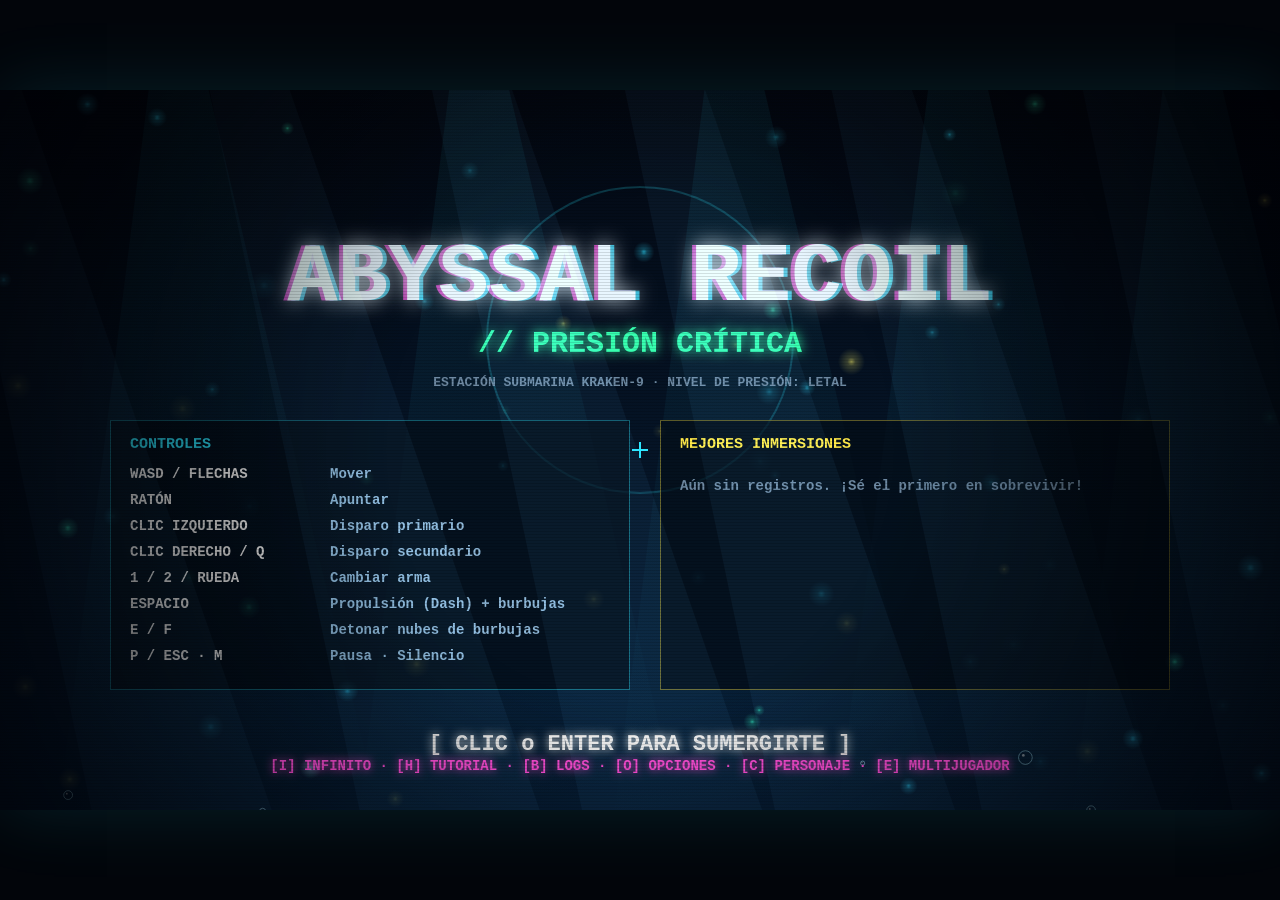
==== index.html @ da57ba8c "Evitar crash de renderizado al avanzar más allá del tercer abismo" ====
<!DOCTYPE html>
<html lang="es">

<head>
  <meta charset="UTF-8">
  <meta name="viewport" content="width=device-width,initial-scale=1,maximum-scale=1,user-scalable=no">
  <title>ABYSSAL RECOIL // Presión Crítica</title>
  <style>
    html,
    body {
      margin: 0;
      padding: 0;
      width: 100%;
      height: 100%;
      background: #02050a;
      overflow: hidden;
    }

    body {
      display: flex;
      align-items: center;
      justify-content: center;
      overscroll-behavior: none;
    }

    canvas {
      display: block;
      background: #050b14;
      cursor: none;
      touch-action: none;
      box-shadow: 0 0 70px rgba(46, 230, 255, .12);
    }
    @media (pointer: coarse) {
      html, body { touch-action: none; }
      canvas { cursor: default; }
    }
  </style>
</head>

<body>
  <canvas id="game"></canvas>
  <script>
    (() => {
      'use strict';

      /* =====================================================================
         ABYSSAL RECOIL // Presión Crítica
         Roguelike cenital estilo "boomer shooter" - Horror cósmico abisal
         Un solo archivo: HTML + CSS + JS vanilla (Canvas 2D + Web Audio)
         ===================================================================== */

      /* ---------------------------------------------------------------------
         0. CONSTANTES, UTILIDADES Y CANVAS
         --------------------------------------------------------------------- */
      const W = 1280, H = 720, WALL = 48, TAU = Math.PI * 2;
      const FLOORS = 8, ROOMS = 4;               // 3 sectores, 4 salas cada uno (la 4ª es jefe)
      const SAVE_KEY = 'abyssal_recoil_scores_v1';

      const THEMES = [
        { name: 'ZONA DE MAREA', accent: '#2ee6ff', accent2: '#37ffb0', floor: '#050b14', wall: '#13233b' },
        { name: 'CÁMARAS TÓXICAS', accent: '#7dff6a', accent2: '#ffe94a', floor: '#04120d', wall: '#14301f' },
        { name: 'LA FOSA ABISAL', accent: '#ff4fd8', accent2: '#ff3b4a', floor: '#0e0716', wall: '#2a1236' }
      ];
      const MAX_LEVEL = 50;
      const themeForFloor = () => THEMES[(Math.max(1, Math.floor(floorN || 1)) - 1) % THEMES.length] || THEMES[0];

      const canvas = document.getElementById('game');
      let amalMusic = null, amalMusicUrl = null;
      const amalMusicInput = document.createElement('input'); amalMusicInput.type='file'; amalMusicInput.accept='audio/*'; amalMusicInput.style.display='none'; document.body.appendChild(amalMusicInput);
      const amalMusicButton = document.createElement('button'); amalMusicButton.textContent='♫ CARGAR TEMA'; amalMusicButton.style.cssText='display:none;position:fixed;z-index:30;top:14px;right:14px;padding:10px 14px;border:1px solid #7bd8ef;background:rgba(3,18,30,.9);color:#d9f8ff;font:700 12px Arial;letter-spacing:1px;border-radius:5px;cursor:pointer'; document.body.appendChild(amalMusicButton);
      amalMusicButton.addEventListener('click',()=>amalMusicInput.click());
      amalMusicInput.addEventListener('change',()=>{const f=amalMusicInput.files&&amalMusicInput.files[0];if(!f)return;if(amalMusicUrl)URL.revokeObjectURL(amalMusicUrl);amalMusicUrl=URL.createObjectURL(f);if(!amalMusic){amalMusic=new Audio();amalMusic.loop=true;amalMusic.volume=.72;}amalMusic.src=amalMusicUrl;amalMusic.play().then(()=>{if(amalEncounter&&amalEncounter.phase!=='arena')amalMusic.pause();}).catch(()=>{});});
      const ctx = canvas.getContext('2d');
      const MOBILE = (('ontouchstart' in window) || navigator.maxTouchPoints > 0) &&
        (window.matchMedia('(pointer: coarse)').matches || navigator.maxTouchPoints > 0);
      let scale = 1;
      function resize() {
        const k = Math.min(window.innerWidth / W, window.innerHeight / H);
        const cw = Math.max(320, Math.floor(W * k)), ch = Math.max(180, Math.floor(H * k));
        // En móviles limitamos la resolución interna para aliviar GPU y batería.
        const dpr = Math.min(window.devicePixelRatio || 1, MOBILE ? 1.35 : 2);
        canvas.style.width = cw + 'px'; canvas.style.height = ch + 'px';
        canvas.width = Math.floor(cw * dpr); canvas.height = Math.floor(ch * dpr);
        scale = canvas.width / W;
      }
      window.addEventListener('resize', resize); resize();

      const rand = (a, b) => a + Math.random() * (b - a);
      const randi = (a, b) => Math.floor(rand(a, b + 1));
      const clamp = (v, a, b) => v < a ? a : v > b ? b : v;
      const lerp = (a, b, t) => a + (b - a) * t;
      const dist = (ax, ay, bx, by) => Math.hypot(bx - ax, by - ay);
      const angDiff = (a, b) => { let d = (a - b) % TAU; if (d > Math.PI) d -= TAU; if (d < -Math.PI) d += TAU; return d; };
      const pick = a => a[Math.floor(Math.random() * a.length)];
      const approach = (v, t, d) => v < t ? Math.min(v + d, t) : Math.max(v - d, t);

      /* Canvas auxiliares: iluminación (baja resolución) y efectos fijos (viñeta + scanlines) */
      const LW = 640, LH = 360;
      const lightCv = document.createElement('canvas'); lightCv.width = LW; lightCv.height = LH;
      const lctx = lightCv.getContext('2d');
      const fxCv = document.createElement('canvas'); fxCv.width = W; fxCv.height = H;
      (function () {
        const g = fxCv.getContext('2d');
        const gr = g.createRadialGradient(W / 2, H / 2, H * 0.35, W / 2, H / 2, W * 0.65);
        gr.addColorStop(0, 'rgba(0,0,0,0)'); gr.addColorStop(1, 'rgba(0,0,6,0.75)');
        g.fillStyle = gr; g.fillRect(0, 0, W, H);
        g.fillStyle = 'rgba(0,0,0,0.12)';
        for (let y = 0; y < H; y += 3) g.fillRect(0, y, W, 1);
      })();

      /* Sprites de brillo (glow) cacheados por color hexadecimal de 6 dígitos */
      const glowCache = {};
      function glowSprite(color) {
        if (glowCache[color]) return glowCache[color];
        const c = document.createElement('canvas'); c.width = c.height = 128;
        const g = c.getContext('2d');
        const gr = g.createRadialGradient(64, 64, 0, 64, 64, 64);
        gr.addColorStop(0, color + 'ff'); gr.addColorStop(0.3, color + '66'); gr.addColorStop(1, color + '00');
        g.fillStyle = gr; g.fillRect(0, 0, 128, 128);
        glowCache[color] = c; return c;
      }
      let glowQ = [];
      function addGlow(x, y, r, color, a) { glowQ.push({ x, y, r, color, a: a === undefined ? 1 : a }); }

      /* ---------------------------------------------------------------------
         1. ENTRADA (teclado y mouse)
         --------------------------------------------------------------------- */
      const keys = {}, pressed = {};
      const mouse = { x: W / 2, y: H / 2, l: false, r: false, lp: false, rp: false };
      const touchPad = { moveId: null, specialId: null, dashId: null, interactId: null, weaponId: null, secondaryId: null, joyX: 0, joyY: 0, active: false };
      const amalCamera = { x: W / 2, y: H / 2, zoom: 0.62 };
      // El lienzo mantiene sus dimensiones; el mundo explorable aumenta con la profundidad.
      let roomW = W, roomH = H;
      const roomCamera = { x: W / 2, y: H / 2 };
      const ROOM_SCALE_BY_FLOOR = [1, 1.12, 1.24, 1.38, 1.52, 1.68, 1.85, 2.05];
      function configureRoomDimensions(fixedArena = false) {
        const s = fixedArena ? 1 : (ROOM_SCALE_BY_FLOOR[clamp(Math.floor(floorN || 1), 1, FLOORS) - 1] || 1);
        roomW = Math.max(W, Math.round(W * s / 64) * 64);
        roomH = Math.max(H, Math.round(H * s / 64) * 64);
        roomCamera.x = roomW / 2; roomCamera.y = roomH / 2;
        // Redistribuye las partículas ambientales por todo el mapa, no solo por el lienzo inicial.
        if (Array.isArray(motes)) {
          motes.length = 0;
          const moteCount = Math.round(70 * Math.min(2, Math.sqrt((roomW * roomH) / (W * H))));
          for (let i = 0; i < moteCount; i++) {
            motes.push({ x: rand(WALL + 20, roomW - WALL - 20), y: rand(WALL + 20, roomH - WALL - 20), r: rand(5, 14), v: rand(3, 14), sp: rand(0.3, 1), ph: rand(0, 6), col: pick(['#2ee6ff', '#37ffb0', '#ffe94a', '#2ee6ff']) });
          }
        }
      }
      function currentWorldCamera(target = null) {
        if (amalCameraActive()) return amalCamera;
        if (!P || state === 'menu') return { x: W / 2, y: H / 2, zoom: 1 };
        const focus = target || (MP && MP.connected && P.dead && P.spectating && typeof mpSpectateTarget === 'function' ? mpSpectateTarget() : null);
        return focus ? { x: focus.x, y: focus.y, zoom: 1 } : { x: roomCamera.x, y: roomCamera.y, zoom: 1 };
      }
      function applyWorldCameraTransform(target = null) {
        const cam = currentWorldCamera(target), z = Math.max(0.01, cam.zoom || 1);
        ctx.translate(W / 2, H / 2); ctx.scale(z, z); ctx.translate(-cam.x, -cam.y);
      }
      function worldViewportRect(target = null) {
        const cam = currentWorldCamera(target), z = Math.max(0.01, cam.zoom || 1);
        return { x: cam.x - W / (2 * z), y: cam.y - H / (2 * z), w: W / z, h: H / z, zoom: z };
      }
      function updateRoomCamera(dt) {
        if (!P || amalCameraActive()) return;
        const spectator = MP && MP.connected && P.dead && P.spectating && typeof mpSpectateTarget === 'function' ? mpSpectateTarget() : null;
        const target = spectator || P;
        const tx = clamp(target.x, W / 2, Math.max(W / 2, roomW - W / 2));
        const ty = clamp(target.y, H / 2, Math.max(H / 2, roomH - H / 2));
        const k = 1 - Math.exp(-Math.max(0, dt) * 8);
        roomCamera.x += (tx - roomCamera.x) * k; roomCamera.y += (ty - roomCamera.y) * k;
      }
      function amalCameraActive() { return !!(amalEncounter && ['corridor','awakening','materialize','arena'].includes(amalEncounter.phase)); }
      function amalBounds(){return {l:W/2-W*1.5,r:W/2+W*1.5,t:H/2-H*1.5,b:H/2+H*1.5};}
      function drawAmalCave(){
        if(!amalCameraActive())return;const B=amalBounds();ctx.save();ctx.fillStyle='#07131a';ctx.fillRect(B.l,B.t,B.r-B.l,B.b-B.t);
        const floor=ctx.createLinearGradient(0,B.t,0,B.b);floor.addColorStop(0,'#10232b');floor.addColorStop(.48,'#172a30');floor.addColorStop(1,'#09171d');ctx.fillStyle=floor;ctx.fillRect(B.l,B.t,B.r-B.l,B.b-B.t);
        for(let side=0;side<2;side++){const x=side?B.r:B.l;ctx.beginPath();ctx.moveTo(x,B.t);for(let y=B.t;y<=B.b+80;y+=90){const k=Math.sin(y*.013+side*2.4)*42+Math.sin(y*.037+side)*22;ctx.lineTo(x+(side?-1:1)*(105+k),y);}ctx.lineTo(x,B.b);ctx.closePath();ctx.fillStyle='#030b10';ctx.fill();ctx.strokeStyle='rgba(86,132,139,.36)';ctx.lineWidth=14;ctx.stroke();}
        for(let i=0;i<95;i++){const x=B.l+90+((i*7919)%(B.r-B.l-180)),y=B.t+((i*3571)%(B.b-B.t)),r=18+(i*17%58);ctx.beginPath();ctx.moveTo(x-r,y+r*.5);ctx.lineTo(x-r*.62,y-r*.55);ctx.lineTo(x+r*.1,y-r);ctx.lineTo(x+r,y-r*.15);ctx.lineTo(x+r*.7,y+r*.65);ctx.closePath();ctx.fillStyle=i%3?'rgba(28,48,52,.72)':'rgba(43,62,63,.62)';ctx.fill();ctx.strokeStyle='rgba(100,143,143,.12)';ctx.lineWidth=2;ctx.stroke();}
        // Huge rock columns and fossil-like arches in multiple depth layers.
        for(let i=0;i<18;i++){const x=B.l+((i*887)%(B.r-B.l)),y=B.t+((i*613)%(B.b-B.t)),w=55+(i*31%110),h=170+(i*47%250);ctx.fillStyle='rgba(3,12,17,.62)';ctx.beginPath();ctx.moveTo(x-w*.45,y+h*.5);ctx.lineTo(x-w*.6,y-h*.35);ctx.lineTo(x-w*.2,y-h*.55);ctx.lineTo(x+w*.25,y-h*.4);ctx.lineTo(x+w*.55,y+h*.45);ctx.closePath();ctx.fill();ctx.strokeStyle='rgba(104,143,142,.16)';ctx.lineWidth=5;ctx.stroke();}
        ctx.save();ctx.globalCompositeOperation='lighter';for(let i=0;i<24;i++){const x=B.l+150+((i*1543)%(B.r-B.l-300)),y=B.t+((i*977)%(B.b-B.t));ctx.strokeStyle=i%2?'rgba(48,174,177,.22)':'rgba(95,146,210,.2)';ctx.lineWidth=2+(i%3);ctx.beginPath();ctx.moveTo(x,y);ctx.lineTo(x+Math.sin(i*2)*24,y+35+i%70);ctx.lineTo(x+Math.cos(i)*48,y+75+i%90);ctx.stroke();const g=ctx.createRadialGradient(x,y,2,x,y,90);g.addColorStop(0,'rgba(83,225,209,.16)');g.addColorStop(1,'rgba(83,225,209,0)');ctx.fillStyle=g;ctx.fillRect(x-90,y-90,180,180);}ctx.restore();
        for(let i=0;i<34;i++){const x=B.l+((i*233)%(B.r-B.l)),w=18+(i*13%38),len=45+(i*29%115);ctx.fillStyle='#071015';ctx.beginPath();if(i%2){ctx.moveTo(x-w,B.t);ctx.lineTo(x+w,B.t);ctx.lineTo(x+3,B.t+len);}else{ctx.moveTo(x-w,B.b);ctx.lineTo(x+w,B.b);ctx.lineTo(x-2,B.b-len);}ctx.closePath();ctx.fill();}
        ctx.save();ctx.globalCompositeOperation='lighter';for(let i=0;i<55;i++){const x=B.l+((i*617)%(B.r-B.l)),y=B.t+((i*379)%(B.b-B.t)),a=.18+.12*Math.sin(time*1.5+i);ctx.fillStyle='rgba(104,226,221,'+a+')';ctx.beginPath();ctx.arc(x,y,2+i%3,0,TAU);ctx.fill();}ctx.restore();
        const g=ctx.createRadialGradient(P.x,P.y,90,P.x,P.y,1250);g.addColorStop(0,'rgba(125,190,190,.16)');g.addColorStop(.58,'rgba(74,137,148,.09)');g.addColorStop(1,'rgba(4,12,17,0)');ctx.fillStyle=g;ctx.fillRect(B.l,B.t,B.r-B.l,B.b-B.t);ctx.restore();
      }
      function screenToWorld(x, y) { const c = currentWorldCamera(), z = Math.max(0.01, c.zoom || 1); return { x: c.x + (x - W / 2) / z, y: c.y + (y - H / 2) / z }; }
      function worldToScreen(x, y) { const c = currentWorldCamera(), z = Math.max(0.01, c.zoom || 1); return { x: W / 2 + (x - c.x) * z, y: H / 2 + (y - c.y) * z }; }
      function amalWorldBounds(pad = 0) {
        if (amalCameraActive()) { const b = amalBounds(); return { l: b.l + pad, r: b.r - pad, t: b.t + pad, b: b.b - pad }; }
        return { l: WALL + pad, r: roomW - WALL - pad, t: WALL + pad, b: roomH - WALL - pad };
      }
      function pointSegmentDistance(px,py,ax,ay,bx,by){const dx=bx-ax,dy=by-ay,l2=dx*dx+dy*dy||1,t=clamp(((px-ax)*dx+(py-ay)*dy)/l2,0,1);return Math.hypot(px-(ax+dx*t),py-(ay+dy*t));}
      function rayRoomEnd(x,y,a){const b=amalWorldBounds(4),dx=Math.cos(a),dy=Math.sin(a),ts=[];if(dx>1e-6)ts.push((b.r-x)/dx);if(dx< -1e-6)ts.push((b.l-x)/dx);if(dy>1e-6)ts.push((b.b-y)/dy);if(dy< -1e-6)ts.push((b.t-y)/dy);const t=Math.min(...ts.filter(v=>v>0));return {x:x+dx*(Number.isFinite(t)?t:2200),y:y+dy*(Number.isFinite(t)?t:2200)};}
      let mobileInteractPulse = false;
      let wheelDir = 0;
      function touchGamePoint(e) {
        const r = canvas.getBoundingClientRect();
        const x=(e.clientX-r.left)*W/r.width,y=(e.clientY-r.top)*H/r.height; return { x, y };
      }
      function updateTouchMove(e) {
        const r = canvas.getBoundingClientRect(); const p = { x:(e.clientX-r.left)*W/r.width, y:(e.clientY-r.top)*H/r.height }; const dx = p.x - 142, dy = p.y - 578;
        const len = Math.hypot(dx, dy), max = 68, k = len > max ? max / len : 1;
        touchPad.joyX = dx * k / max; touchPad.joyY = dy * k / max;
        touchPad.active = len > 8;
        keys.KeyA = touchPad.joyX < -0.18; keys.KeyD = touchPad.joyX > 0.18;
        keys.KeyW = touchPad.joyY < -0.18; keys.KeyS = touchPad.joyY > 0.18;
      }
      function clearTouchMove() {
        touchPad.moveId = null; touchPad.joyX = touchPad.joyY = 0; touchPad.active = false;
        keys.KeyA = keys.KeyD = keys.KeyW = keys.KeyS = false;
      }
      function drawTouchControls() {
        if (!MOBILE) return;
        ctx.save(); ctx.setTransform(scale, 0, 0, scale, 0, 0);
        const circle = (x,y,r,fill,stroke) => { ctx.beginPath(); ctx.arc(x,y,r,0,TAU); ctx.fillStyle=fill; ctx.fill(); ctx.lineWidth=3; ctx.strokeStyle=stroke; ctx.stroke(); };
        const touchButton = (x,y,w,h,label,color) => {
          ctx.fillStyle='rgba(4,18,32,.88)'; ctx.fillRect(x,y,w,h);
          ctx.strokeStyle=color; ctx.lineWidth=2; ctx.strokeRect(x+1,y+1,w-2,h-2);
          ctx.fillStyle=color; ctx.textAlign='center'; ctx.textBaseline='middle'; ctx.font='bold 14px Arial'; ctx.fillText(label,x+w/2,y+h/2);
        };
        if (state === 'menu') {
          if (mpOpen) { ctx.restore(); return; }
          if (!charMenu && !bestMenu && !optMenu && !tutMenu) {
            touchButton(150,615,220,54,'JUGAR','#7dff6a');
            touchButton(390,615,220,54,'PERSONAJES','#8fd8ff');
            touchButton(630,615,220,54,'LOGS','#ffe94a');
            touchButton(870,615,260,54,'MULTIJUGADOR','#2ee6ff');
          } else {
            touchButton(28,640,170,48,'VOLVER','#8fd8ff');
            if (charMenu && pendingStart) touchButton(440,635,400,48,'COMENZAR INMERSIÓN','#7dff6a');
          }
          ctx.restore(); return;
        }
        if (!P || !['playing','paused','upgrade','inv'].includes(state)) { ctx.restore(); return; }
        // Acceso rápido a pantalla completa, siempre visible durante la partida.
        circle(1220,48,27,'rgba(46,230,255,.14)','rgba(46,230,255,.65)');
        ctx.textAlign='center'; ctx.textBaseline='middle'; ctx.font='bold 18px Arial';
        ctx.fillStyle='#b8f4ff'; ctx.fillText(document.fullscreenElement ? '×' : '⛶',1220,48);
        if (state === 'playing' || state === 'inv' || state === 'upgrade') {
          circle(1145,48,27,'rgba(255,177,59,.16)','rgba(255,177,59,.8)');
          ctx.fillStyle='#ffd08a'; ctx.font='bold 13px Arial'; ctx.fillText('Ⅱ',1145,48);
        }
        if (state === 'paused') {
          touchButton(390,420,220,58,'REANUDAR','#7dff6a');
          touchButton(670,420,220,58,'MENÚ INICIO','#ff6b78');
          ctx.restore(); return;
        }
        circle(142,578,82,'rgba(4,20,34,.38)','rgba(110,220,255,.30)');
        circle(142 + touchPad.joyX*55,578 + touchPad.joyY*55,31,'rgba(46,230,255,.32)','rgba(150,235,255,.8)');
        circle(970,590,51,'rgba(255,177,59,.18)','rgba(255,177,59,.85)');
        circle(1090,590,57,'rgba(125,255,106,.18)','rgba(125,255,106,.8)');
        circle(1180,470,63,'rgba(46,230,255,.24)','rgba(46,230,255,.95)'); ctx.beginPath(); ctx.arc(1180,470,54,0,TAU); ctx.strokeStyle='rgba(184,244,255,.55)'; ctx.lineWidth=2; ctx.stroke();
        circle(970,455,43,'rgba(105,170,255,.18)','rgba(105,190,255,.85)'); circle(1080,455,43,'rgba(255,105,190,.18)','rgba(255,145,210,.85)');
        ctx.textAlign='center'; ctx.textBaseline='middle'; ctx.font='bold 15px Arial';
        ctx.fillStyle='#ffd08a'; ctx.fillText('DASH',970,590);
        const sharkDesperation=enemies.some(q=>q.boss&&q.state==='desp_algae'&&!q.despFinished);
        if(sharkDesperation){ctx.fillStyle='#ff7b82';ctx.font='bold 17px Arial';ctx.fillText('¡TOCA DASH REPETIDAMENTE!',970,515);}
        ctx.fillStyle='#baffc8'; ctx.fillText('ESPECIAL',1090,590);
        ctx.fillStyle='#b8f4ff'; ctx.font='bold 25px Arial'; ctx.fillText(state==='inv'?'CERRAR':'R',1180,462); ctx.font='bold 11px Arial'; ctx.fillText(state==='inv'?'INVENTARIO':'INTERACTUAR',1180,491);
        ctx.fillStyle='#b8dfff';ctx.font='bold 12px Arial';ctx.fillText('ARMA',970,455);ctx.fillStyle='#ffb5dc';ctx.fillText('SEC.',1080,455);
        ctx.fillStyle='rgba(180,225,245,.72)'; ctx.font='12px Arial'; ctx.fillText('MOVER',142,682);
        ctx.restore();
      }
      canvas.addEventListener('pointerdown', e => {
        if (!MOBILE) return;
        const p = touchGamePoint(e);
        AudioSys.init(); AudioSys.resume();
        if (state === 'menu' && !mpOpen) {
          if (charMenu || bestMenu || optMenu || tutMenu) {
            if (p.x < 210 && p.y > 620) {
              if (charMenu) { pressed.Escape = true; }
              else if (bestMenu) bestMenu = false;
              else if (optMenu) optMenu = false;
              else if (tutMenu) { tutMenu = false; tutPage = 0; }
            } else if (charMenu && pendingStart && p.x >= 430 && p.x <= 850 && p.y >= 625) {
              mouse.x = W/2; mouse.y = 645; mouse.lp = true; pressed.Enter = true;
            } else {
              mouse.x=p.x; mouse.y=p.y; mouse.lp=true;
            }
          } else if (p.y >= 605 && p.y <= 680) {
            if (p.x >= 140 && p.x <= 380) { infinite=false; pendingStart='norm'; charMenu=true; }
            else if (p.x >= 380 && p.x <= 620) charMenu=true;
            else if (p.x >= 620 && p.x <= 860) bestMenu=true;
            else if (p.x >= 860 && p.x <= 1145) mpToggle(true);
          } else { mouse.x=p.x; mouse.y=p.y; mouse.lp=true; }
        } else if (state === 'playing' && p.x >= 1105 && p.x <= 1178 && p.y < 88) {
          if (!MP.connected || MP.isHost) state='paused';
        } else if (state === 'inv' && p.x >= 1117 && p.x <= 1243 && p.y >= 407 && p.y <= 533) {
          pressed.Tab = true;
        } else if (state === 'paused' && p.y >= 400 && p.y <= 500) {
          if (p.x >= 370 && p.x <= 630) { if (!MP.connected || MP.isHost) state='playing'; }
          else if (p.x >= 650 && p.x <= 920) {
            if (MP.connected) mpLeaveRoom("HAS ABANDONADO LA SALA");
            mpToggle(false); state='menu';
          }
        } else if (p.x > 1178 && p.y < 88) {
          if (!document.fullscreenElement) {
            const enterFullscreen = document.documentElement.requestFullscreen || canvas.requestFullscreen;
            if (enterFullscreen) {
              try { const result = enterFullscreen.call(document.documentElement.requestFullscreen ? document.documentElement : canvas); if (result && result.catch) result.catch(() => {}); } catch (_) {}
            }
          } else if (document.exitFullscreen) {
            try { const result = document.exitFullscreen(); if (result && result.catch) result.catch(() => {}); } catch (_) {}
          }
        } else if (p.x < 300 && p.y > 390 && touchPad.moveId === null) {
          touchPad.moveId = e.pointerId; updateTouchMove(e);
        } else if (p.x > 900 && p.x <= 1035 && p.y > 520 && touchPad.dashId === null) {
          touchPad.dashId = e.pointerId; keys.Space = true; pressed.Space = true;
        } else if (p.x >= 925 && p.x <= 1015 && p.y >= 410 && p.y <= 500 && touchPad.weaponId === null) {
          touchPad.weaponId=e.pointerId; wheelDir=1;
        } else if (p.x >= 1035 && p.x <= 1125 && p.y >= 410 && p.y <= 500 && touchPad.secondaryId === null) {
          touchPad.secondaryId=e.pointerId; mouse.r=true; mouse.rp=true; pressed.KeyQ=true;
        } else if (p.x >= 1033 && p.x <= 1147 && p.y >= 533 && p.y <= 647 && touchPad.specialId === null) {
          touchPad.specialId = e.pointerId; pressed.KeyF = true;
        } else if (p.x >= 1117 && p.x <= 1243 && p.y >= 407 && p.y <= 533 && touchPad.interactId === null) {
          touchPad.interactId = e.pointerId;
          pressed.KeyR = true;
          if (MP && MP.connected && !MP.isHost && MP.socket && MP.socket.readyState === WebSocket.OPEN) {
            const boss=enemies.find(q=>q.boss && q.state==='desp_lights' && Array.isArray(q.despLights));
            if(boss){const near=boss.despLights.map((q,i)=>({i,d:dist(P.x,P.y,q.x,q.y)})).filter(q=>q.d<65).sort((a,b)=>a.d-b.d)[0];
              if(near)try{MP.socket.send(JSON.stringify({type:'boss-light-interact',id:MP.id,bossId:boss.netId,lightIndex:near.i,roomKey:mpRoomKey()}));}catch{}
            }
          }
        } else {
          // Convertimos el punto táctil de pantalla a coordenadas del mundo para apuntar.
          const aim = screenToWorld(p.x, p.y); mouse.x = aim.x; mouse.y = aim.y; mouse.lp = true;
        }
        try { canvas.setPointerCapture(e.pointerId); } catch (_) {}
        e.preventDefault();
      }, { passive:false });
      canvas.addEventListener('pointermove', e => {
        if (touchPad.moveId === e.pointerId) { updateTouchMove(e); e.preventDefault(); }
      }, { passive:false });
      const endTouchPointer = e => {
        if (touchPad.moveId === e.pointerId) clearTouchMove();
        if (touchPad.specialId === e.pointerId) { touchPad.specialId = null; }
        if (touchPad.dashId === e.pointerId) { touchPad.dashId = null; keys.Space = false; }
        if (touchPad.interactId === e.pointerId) touchPad.interactId = null;
        if (touchPad.weaponId === e.pointerId) touchPad.weaponId=null;
        if (touchPad.secondaryId === e.pointerId) { touchPad.secondaryId=null; mouse.r=false; }
      };
      canvas.addEventListener('pointerup', endTouchPointer);
      canvas.addEventListener('pointercancel', endTouchPointer);
      canvas.addEventListener('lostpointercapture', endTouchPointer);
      
      window.addEventListener('keydown', e => {
        const target = e.target;
        const typing = target && (
          target.matches('input, textarea, select') ||
          target.isContentEditable
        );
        if (typing) {
          keys[e.code] = false;
          pressed[e.code] = false;
          return;
        }
        if (['Space', 'ArrowUp', 'ArrowDown', 'ArrowLeft', 'ArrowRight', 'Tab'].includes(e.code)) e.preventDefault();
        if (!keys[e.code]) pressed[e.code] = true;
        keys[e.code] = true;
        if (e.code === 'KeyR' && MP && MP.connected && !MP.isHost && MP.socket && MP.socket.readyState === WebSocket.OPEN) {
          const boss = enemies.find(q => q.boss && q.state === 'desp_lights' && Array.isArray(q.despLights));
          if (boss) { const near = boss.despLights.map((q,i)=>({i,d:dist(P.x,P.y,q.x,q.y)})).filter(q=>q.d<65).sort((a,b)=>a.d-b.d)[0];
            if (near) { try { MP.socket.send(JSON.stringify({type:'boss-light-interact',id:MP.id,bossId:boss.netId,lightIndex:near.i,roomKey:mpRoomKey()})); } catch {} }
          }
        }
        AudioSys.init(); AudioSys.resume();
      });
      window.addEventListener('keyup', e => { keys[e.code] = false; });
      function setMouse(e) {
        const r = canvas.getBoundingClientRect();
        const x=(e.clientX-r.left)*W/r.width,y=(e.clientY-r.top)*H/r.height; const p=screenToWorld(x,y); mouse.x=p.x; mouse.y=p.y;
      }
      window.addEventListener('mousemove', setMouse);
      canvas.addEventListener('mousedown', e => {
        setMouse(e); AudioSys.init(); AudioSys.resume();
        if (e.button === 0) { mouse.l = true; mouse.lp = true; }
        if (e.button === 2) { mouse.r = true; mouse.rp = true; }
        e.preventDefault();
      });
      window.addEventListener('mouseup', e => { if (e.button === 0) mouse.l = false; if (e.button === 2) mouse.r = false; });
      canvas.addEventListener('contextmenu', e => e.preventDefault());
      canvas.addEventListener('wheel', e => { e.preventDefault(); wheelDir = Math.sign(e.deltaY); }, { passive: false });
      window.addEventListener('blur', () => {
        for (const k in keys) keys[k] = false;
        clearTouchMove(); touchPad.specialId = touchPad.dashId = touchPad.interactId = touchPad.weaponId = touchPad.secondaryId = null; keys.Space = false;
        mouse.l = mouse.r = false;
        if (state === 'playing' && (!MP || !MP.connected || MP.isHost)) state = 'paused';
      });

      /* ---------------------------------------------------------------------
         2. AUDIO SINTÉTICO (Web Audio API, sin archivos externos)
         --------------------------------------------------------------------- */
      const AudioSys = {
        ctx: null, master: null, noiseBuf: null, muted: false, last: {},
        gaps: { acid: 75, hit: 45, kill: 60, pickup: 60, ui: 40, pin: 80, boom: 40 },
        init() {
          if (this.ctx) return;
          try {
            const AC = window.AudioContext || window.webkitAudioContext;
            if (!AC) return;
            this.ctx = new AC();
            this.master = this.ctx.createGain();
            this.master.gain.value = this.muted ? 0 : 0.55 * cfg.vol;
            this.master.connect(this.ctx.destination);
            const len = this.ctx.sampleRate, buf = this.ctx.createBuffer(1, len, this.ctx.sampleRate);
            const d = buf.getChannelData(0);
            for (let i = 0; i < len; i++) d[i] = Math.random() * 2 - 1;
            this.noiseBuf = buf;
            this.startAmbient();
          } catch (err) { this.ctx = null; }
        },
        resume() { if (this.ctx && this.ctx.state === 'suspended') this.ctx.resume(); },
        toggleMute() { this.muted = !this.muted; if (this.master) this.master.gain.value = this.muted ? 0 : 0.55 * cfg.vol; },
        tone(type, f0, f1, dur, vol, delay) {
          { const k = 1 + (Math.random() - 0.5) * 0.14; f0 *= k; f1 *= k; }
          if (!this.ctx || this.muted) return;
          const c = this.ctx, t = c.currentTime + (delay || 0);
          const o = c.createOscillator(), g = c.createGain();
          o.type = type;
          o.frequency.setValueAtTime(Math.max(20, f0), t);
          o.frequency.exponentialRampToValueAtTime(Math.max(20, f1), t + dur);
          g.gain.setValueAtTime(vol, t);
          g.gain.exponentialRampToValueAtTime(0.001, t + dur);
          o.connect(g); g.connect(this.master);
          o.start(t); o.stop(t + dur + 0.03);
        },
        noise(dur, vol, ftype, f0, f1, delay) {
          if (!this.ctx || this.muted || !this.noiseBuf) return;
          const c = this.ctx, t = c.currentTime + (delay || 0);
          const s = c.createBufferSource(); s.buffer = this.noiseBuf; s.loop = true;
          const f = c.createBiquadFilter(); f.type = ftype; f.Q.value = 1.1;
          f.frequency.setValueAtTime(Math.max(20, f0), t);
          f.frequency.exponentialRampToValueAtTime(Math.max(20, f1), t + dur);
          const g = c.createGain();
          g.gain.setValueAtTime(vol, t);
          g.gain.exponentialRampToValueAtTime(0.001, t + dur);
          s.connect(f); f.connect(g); g.connect(this.master);
          s.start(t, Math.random() * 0.5); s.stop(t + dur + 0.03);
        },
        sfx(n, a) {
          if (!this.ctx || this.muted) return;
          const now = performance.now(), gap = this.gaps[n] || 0;
          if (now - (this.last[n] || 0) < gap) return;
          this.last[n] = now;
          const f = this.lib[n]; if (f) f.call(this, a);
        },
        startAmbient() {
          const c = this.ctx;
          const g = c.createGain(); g.gain.value = 0.05;
          const lp = c.createBiquadFilter(); lp.type = 'lowpass'; lp.frequency.value = 180;
          [41, 62.5, 83].forEach((fr, i) => {
            const o = c.createOscillator(); o.type = i === 0 ? 'sawtooth' : 'sine';
            o.frequency.value = fr; o.detune.value = i * 4; o.connect(lp); o.start();
          });
          const lfo = c.createOscillator(); lfo.frequency.value = 0.13;
          const lg = c.createGain(); lg.gain.value = 0.02; lfo.connect(lg); lg.connect(g.gain); lfo.start();
          lp.connect(g); g.connect(this.master);
        },
        lib: {
          harpoon() { this.noise(0.25, 0.5, 'bandpass', 2200, 300); this.tone('square', 180, 40, 0.3, 0.32); this.tone('sawtooth', 900, 200, 0.12, 0.12); },
          acid() { this.noise(0.07, 0.16, 'highpass', 3200, 1500); this.tone('sawtooth', 300 + Math.random() * 90, 110, 0.07, 0.05); },
          flare() { this.tone('triangle', 500, 1500, 0.35, 0.2); this.noise(0.3, 0.12, 'bandpass', 3000, 6000); },
          tether() { this.tone('sawtooth', 100, 800, 0.25, 0.25); this.noise(0.2, 0.2, 'highpass', 2000, 5000); },
          boom(big) { this.noise(big ? 0.9 : 0.5, big ? 0.7 : 0.5, 'lowpass', big ? 1500 : 2200, big ? 60 : 100); this.tone('sine', big ? 90 : 130, 30, big ? 0.8 : 0.4, 0.6); },
          dash() { this.noise(0.35, 0.35, 'bandpass', 400, 2400); for (let i = 0; i < 4; i++) this.tone('sine', 400 + Math.random() * 600, 900 + Math.random() * 800, 0.09, 0.09, i * 0.04); },
          whale() { this.tone('sine', 110 + Math.random() * 60, 55, 2.6, 0.10); this.tone('sine', 170, 85, 2.6, 0.06, 0.4); },
          creak() { this.tone('sawtooth', 70, 48, 1.3, 0.05); this.noise(0.7, 0.07, 'lowpass', 300, 90); },
          drip() { this.tone('sine', 1500, 700, 0.12, 0.05); this.tone('sine', 1100, 500, 0.15, 0.04, 0.12); },
          splash() { this.noise(0.6, 0.5, 'lowpass', 2500, 300); this.tone('sine', 300, 80, 0.4, 0.2); },
          whoosh() { this.noise(0.35, 0.35, 'bandpass', 400, 2500); },
          refund() { this.tone('triangle', 900, 300, 0.3, 0.2); },
          invopen() { this.tone('sine', 400, 800, 0.1, 0.12); },
          parry() { this.tone('square', 1400, 2400, 0.12, 0.22); this.tone('triangle', 2100, 3200, 0.3, 0.16, 0.03); this.noise(0.12, 0.3, 'highpass', 4000, 8000); },
          parryfail() { this.tone('sawtooth', 160, 60, 0.25, 0.3); this.noise(0.2, 0.3, 'lowpass', 500, 120); },
          snipecharge() { this.tone('sawtooth', 300, 2400, 1.2, 0.07); },
          snipe() { this.noise(0.25, 0.6, 'bandpass', 3000, 300); this.tone('square', 900, 90, 0.2, 0.3); },
          pellet() { for (let i = 0; i < 5; i++) this.noise(0.12, 0.3, 'bandpass', 1800 - i * 200, 200, i * 0.012); this.tone('sawtooth', 200, 50, 0.2, 0.3); },
          rankup() { [0, 1, 2].forEach(i => this.tone('square', 500 * Math.pow(1.335, i), 500 * Math.pow(1.335, i), 0.1, 0.12, i * 0.07)); },
          coin() { this.tone('sine', 1200, 1900, 0.08, 0.12); this.tone('sine', 1800, 2600, 0.1, 0.1, 0.05); },
          slam() { this.noise(0.5, 0.6, 'lowpass', 900, 60); this.tone('sine', 80, 30, 0.5, 0.5); },
          pop() { this.tone('sine', 500, 1400, 0.06, 0.1); },
          hit() { this.tone('square', 220, 80, 0.08, 0.12); },
          kill() { this.noise(0.25, 0.3, 'lowpass', 900, 200); this.tone('sine', 160, 50, 0.2, 0.3); },
          hurt() { this.noise(0.3, 0.6, 'lowpass', 600, 100); this.tone('sawtooth', 120, 40, 0.3, 0.4); },
          shield() { this.tone('triangle', 800, 300, 0.3, 0.3); this.noise(0.15, 0.2, 'highpass', 3000, 1000); },
          pickup() { this.tone('sine', 600, 1200, 0.15, 0.2); this.tone('sine', 900, 1800, 0.15, 0.2, 0.07); },
          alarm() { this.tone('square', 880, 880, 0.12, 0.1); this.tone('square', 660, 660, 0.12, 0.1, 0.16); },
          ui() { this.tone('square', 600, 900, 0.06, 0.08); },
          upgrade() { [0, 1, 2, 3].forEach(i => this.tone('triangle', 400 * Math.pow(1.25, i), 400 * Math.pow(1.25, i) * 1.5, 0.18, 0.2, i * 0.07)); },
          spawn() { this.tone('sawtooth', 80, 240, 0.4, 0.12); },
          pin() { this.noise(0.15, 0.4, 'bandpass', 1000, 400); this.tone('square', 90, 50, 0.15, 0.3); },
          roar() { this.tone('sawtooth', 70, 35, 1.2, 0.45); this.noise(1, 0.3, 'lowpass', 400, 80); },
          ping() { this.tone('sine', 1300, 1250, 1.2, 0.07); },
          win() { [0, 1, 2, 3, 4].forEach(i => this.tone('triangle', 330 * Math.pow(1.2, i), 330 * Math.pow(1.2, i), 0.35, 0.22, i * 0.12)); },
          lose() { this.tone('sawtooth', 200, 30, 1.6, 0.4); this.noise(1.4, 0.4, 'lowpass', 800, 40); }
        }
      };

      /* ---------------------------------------------------------------------
         3. ESTADO GLOBAL
         --------------------------------------------------------------------- */
      let state = 'menu';       // menu | playing | paused | upgrade | gameover | victory
      let stateT = 0, time = 0, runTime = 0;
      let P = null;             // jugador
      let enemies = [], bullets = [], ebullets = [], parts = [], clouds = [], flares = [], pools = [];
      let pickups = [], texts = [], pings = [], lights = [], obstacles = [], motes = [];
      let secret = null, amalEncounter = null;
      let floorN = 1, roomN = 1, score = 0, kills = 0, combo = 0, comboT = 0;
      let rs = 'intro', introT = 0, clearT = 0, waveQueue = [], doorOpen = 0;
      let shakeMag = 0, hitstop = 0, hurtFlash = 0, fade = 0, banner = null, hint = 0, ambPing = 8;
      let cards = [], bgCv = null, highScores = [];
      const hintTexts = [];

      /* Mejoras (Mutaciones Abisales) */
      const UPS = [
        {
          id: 'shark', name: 'PIEL DE TIBURÓN ABISAL', max: 2, col: '#7ad7ff', icon: 'shield',
          desc: 'Una capa de escamas dentadas absorbe el siguiente golpe. Se regenera al entrar en cada sala.', apply() { P.shield++; }
        },
        {
          id: 'acid', name: 'ÁCIDO REACTIVO', max: 1, col: '#7dff6a', icon: 'drop',
          desc: 'Las nubes de burbujas del Dash queman y ralentizan a los enemigos, y al colapsar dejan un charco corrosivo.'
        },
        {
          id: 'sonar', name: 'RESONANCIA DEL SONAR', max: 1, col: '#2ee6ff', icon: 'sonar',
          desc: 'Al lanzar la bengala emites un pulso: revela a todos los enemigos en la oscuridad y delata cachés secretas.'
        },
        {
          id: 'adren', name: 'ADRENALINA DE PRESIÓN', max: 2, col: '#ff5a5a', icon: 'pulse',
          desc: 'Cuanta menos vida tengas, más rápido recargas y te mueves.'
        },
        {
          id: 'harpoon', name: 'ARPÓN HIPERBÁRICO', max: 3, col: '#9fd0ff', icon: 'harpoon',
          desc: 'Arpón +30% de daño y 15% más rápido de recargar.'
        },
        {
          id: 'chamber', name: 'CÁMARA SOBREPRESURIZADA', max: 3, col: '#b6ff3b', icon: 'flask',
          desc: 'Ácido +25% de daño y +40 de capacidad del depósito.', apply() { P.ammoMax += 40; P.ammo = P.ammoMax; }
        },
        {
          id: 'hull', name: 'CASCO REFORZADO', max: 3, col: '#ff8fa3', icon: 'plus',
          desc: 'Integridad máxima +30 y recuperas 30 de vida.', apply() { P.maxHp += 30; P.hp = Math.min(P.maxHp, P.hp + 30); }
        },
        {
          id: 'thrust', name: 'IMPULSORES HIDRÁULICOS', max: 3, col: '#5ad0ff', icon: 'wind',
          desc: 'Dash 25% más rápido de recargar y genera menos sobrepresión.'
        },
        {
          id: 'implo', name: 'NÚCLEO DE IMPLOSIÓN', max: 3, col: '#ffb13b', icon: 'burst',
          desc: 'El colapso de las burbujas tiene +35% de radio y +50% de daño.'
        },
        {
          id: 'leech', name: 'SANGUIJUELA ABISAL', max: 3, col: '#c46bff', icon: 'fang',
          desc: 'Cada abominación que mates te cura 3 de vida.'
        },
        {
          id: 'flarex', name: 'BENGALA INCANDESCENTE', max: 2, col: '#e8ff4a', icon: 'flare',
          desc: 'La bengala dura +60% y se recarga 30% más rápido.'
        },
        {
          id: 'cable', name: 'CABLE DE TITANIO', max: 2, col: '#7dff6a', icon: 'cable',
          desc: 'La explosión del cable hace +60% de daño y cura +50% más.'
        }
      ];

      /* Datos de enemigos */
      const ET = {
        stalker: { name: 'MERODEADOR TENTACULAR', hp: 42, speed: 170, r: 13, dmg: 12, score: 100, color: '#37ffb0', cost: 1 },
        tank: { name: 'TANQUE CAPARAZÓN', hp: 230, speed: 72, r: 23, dmg: 26, score: 250, color: '#ffd23f', cost: 3 },
        drone: { name: 'C-DRON', hp: 55, speed: 110, r: 12, dmg: 0, score: 150, color: '#2ee6ff', cost: 1.5 },
        bomber: { name: 'MEDUSA BOMBA', hp: 80, speed: 120, r: 14, dmg: 0, score: 260, color: '#ffb347', cost: 2.5 },
        phantom: { name: 'ESPECTRO DEL FONDO', hp: 70, speed: 140, r: 13, dmg: 0, score: 300, color: '#9fd8ff', cost: 3 },
        bait: { name: 'CARNADA', hp: 30, speed: 0, r: 11, dmg: 0, score: 0, color: '#ff5a7a', cost: 99 },
        sniper: { name: 'FRANCOTIRADOR ABISAL', hp: 50, speed: 85, r: 13, dmg: 0, score: 0, color: '#ff3b4a', cost: 3 },
        spitter: { name: 'ESCUPIDOR DE PERDIGONES', hp: 60, speed: 95, r: 14, dmg: 0, score: 180, color: '#ff8a3b', cost: 2 },
        dodger: { name: 'ANGUILA ESQUIVA', hp: 48, speed: 150, r: 12, dmg: 10, score: 200, color: '#c46bff', cost: 2 },
        guardian: { name: 'GUARDIÁN COLMENA', hp: 160, speed: 80, r: 20, dmg: 0, score: 300, color: '#6bb8ff', cost: 3.5 },
        boss: { name: 'LEVIATÁN', hp: 900, speed: 70, r: 54, dmg: 20, score: 2000, color: '#ff4fd8', cost: 0 }
      };
      let organs = 0, miniRoom = false, inMini = false, sidePortal = null, infinite = false, loop = 0, xwList = [], xcd = 0;
      const chm = id => (P && P.ch && P.ch[id]) || 0;
      const CH = [
        { id: 'quick', name: 'GLÁNDULA FRENÉTICA', col: '#ff5a5a', icon: 'pulse', desc: 'Recarga y cadencia +35%.' },
        { id: 'might', name: 'COLMILLO DE ABISMO', col: '#ffb13b', icon: 'burst', desc: 'Todo tu daño +30%.' },
        { id: 'greed', name: 'ESTÓMAGO CODICIOSO', col: '#ff8fa3', icon: 'fang', desc: 'Los enemigos sueltan más órganos.' },
        { id: 'swift', name: 'ALETAS DE MANTA', col: '#5ad0ff', icon: 'wind', desc: 'Velocidad de movimiento +15%.' },
        { id: 'vital', name: 'CORAZÓN DOBLE', col: '#7dff6a', icon: 'plus', desc: '+60 de vida máxima y curación total.' }
      ];
      let shopItems = [], shopNear = null, shopExit = false, introDark = 0, style = 0, parryT = 0, parryCd = 0, inkT = 0, dun = null, cell = null, xp = 0, level = 1, xpNeed = 250, pend = 0, exitPortal = null, stillT = 0, streak = 0, streakT = 0, rankPop = 0, styleFeed = [], styleHist = {}, shootAcc = 0, chest = null, lk = null, amalForm = 1, cpend = 0, pendingStart = null, charMenu = false, bots = [], orbs = [], feats = [], orbSnd = 0, optMenu = false, optSel = 0, pity = 0, current = null, bestMenu = false, logsSelected = 0, ambT = 5, maxRank = 0, octo = { happy: 0, say: '', sayT: 0 }, diveT = 0, tutMenu = false;
      const UTIL = [
        { id: 'rrup', name: 'CAJA DE MUTACIONES', col: '#c46bff', icon: 'flask', desc: '+2 rerolls de mejoras: pulsa R en la pantalla de nivel.' },
        { id: 'rrsh', name: 'CORAZÓN DE MERCADER', col: '#ffe94a', icon: 'drop', desc: '+2 rerolls de tienda: pulsa T dentro de la tienda.' },
        { id: 'still', name: 'CAPARAZÓN QUIETO', col: '#7ad7ff', icon: 'shield', desc: 'Quieto 1,5 s generas un escudo (máx. 1 + nivel).' },
        { id: 'whet', name: 'AFILADOR ABISAL', col: '#ffb13b', icon: 'fang', desc: 'Mejora el arma que llevas en la mano: +25% de daño y área por nivel (máx. 3).' },
        { id: 'streak', name: 'SED DE RACHA', col: '#ff9a3b', icon: 'pulse', desc: 'Cada baja seguida: +4% daño y +3% velocidad (máx. 15 bajas).' }
      ];
      CH.splice(0, CH.length, ...UTIL);
      CH.push({ id: 'plate', name: 'PLACA DE CASCO', col: '#7ad7ff', icon: 'shield', desc: '+1 escudo extra al entrar en cada sala.' });
      CH.push({ id: 'mine', name: 'MINAS DE CORAL', col: '#7dff6a', icon: 'burst', weapon: true, desc: 'Clic: siembra una mina (máx. 3) que explota al acercarse un enemigo.' });
      CH.push({ id: 'saw', name: 'SIERRAS ORBITALES', col: '#ffb13b', icon: 'fang', weapon: true, desc: 'Clic: 3 sierras giran a tu alrededor 4,5 s y despedazan lo que toquen.' });
      CH.push({ id: 'anchor', name: 'ANCLA GRAVITATORIA', col: '#b66bff', icon: 'burst', weapon: true, desc: '[C] Lanza un ancla que atrae a los enemigos y colapsa. [V] cambia de arma.' });
      CH.push({ id: 'medusa', name: 'LANZAMEDUSAS', col: '#7affd8', icon: 'drop', weapon: true, desc: '[C] Medusa que al tocar un enemigo descarga rayos en cadena. [V] cambia de arma.' });
      const BOSS_NAMES = ['LEVIATÁN HUÉRFANO', 'COLOSO DE LA FOSA', 'KRAKEN DEL ABISMO', 'EL ECO', 'ANGUILA TRUENO', 'LA COLMENA ABISAL', 'LA BALLENA HUECA', 'LA AMALGAMA'];
      const BOSS_HP = [4000, 7500, 12000, 16000, 20000, 25000, 30000, 36000];

      /* Puntajes (localStorage) */
      function loadScores() { try { const a = JSON.parse(localStorage.getItem(SAVE_KEY) || '[]'); return Array.isArray(a) ? a : []; } catch (e) { return []; } }
      function saveScore(win) {
        try {
          const arr = loadScores();
          arr.push({ score: ((floorN - 1) * ROOMS + roomN + loop * 12) * 1000 + kills, floor: floorN, room: roomN, kills, win, date: Date.now() });
          arr.sort((a, b) => b.score - a.score);
          localStorage.setItem(SAVE_KEY, JSON.stringify(arr.slice(0, 8)));
        } catch (e) { /* sin almacenamiento disponible */ }
        highScores = loadScores();
      }
      highScores = loadScores();

      /* ---------------------------------------------------------------------
         4. PARTÍCULAS Y EFECTOS ("JUICE")
         --------------------------------------------------------------------- */
      const MAXP = 1500;
      function addP(p) { if (parts.length < MAXP) { p.max = p.life; parts.push(p); } }
      function spark(x, y, n, color, spd, ang, spread) {
        spd = spd || 300; spread = spread === undefined ? TAU : spread;
        for (let i = 0; i < n; i++) {
          const a = (ang === undefined || ang === null) ? rand(0, TAU) : ang + rand(-spread / 2, spread / 2);
          const s = rand(spd * 0.3, spd);
          addP({ kind: 'spark', x, y, vx: Math.cos(a) * s, vy: Math.sin(a) * s, life: rand(0.15, 0.45), size: rand(1, 2.4), color, drag: 3 });
        }
      }
      function bubbles(x, y, n, spread) {
        spread = spread || 20;
        for (let i = 0; i < n; i++)
          addP({
            kind: 'bubble', x: x + rand(-spread, spread), y: y + rand(-spread, spread), vx: rand(-20, 20), vy: rand(-80, -20),
            size: rand(2, 7), life: rand(0.8, 2.2), buoy: -50, ph: rand(0, 6), drag: 0.5
          });
      }
      function blood(x, y, n, color, ang, spd) {
        spd = spd || 260;
        for (let i = 0; i < n; i++) {
          const a = (ang === undefined || ang === null) ? rand(0, TAU) : ang + rand(-0.8, 0.8);
          const s = rand(spd * 0.2, spd);
          addP({ kind: 'blood', x, y, vx: Math.cos(a) * s, vy: Math.sin(a) * s, life: rand(0.4, 1.1), size: rand(2, 5.5), color, drag: 2.6 });
        }
      }
      function ring(x, y, r, color, life, w) { addP({ kind: 'ring', x, y, vx: 0, vy: 0, size: r, life: life || 0.4, color, w: w || 3 }); }
      function flashFx(x, y, r, color) { addP({ kind: 'flash', x, y, vx: 0, vy: 0, size: r, life: 0.28, color }); }
      function boomFx(x, y, r, color, blood1) {
        flashFx(x, y, r * 1.5, color);
        ring(x, y, r, color, 0.45, 4);
        ring(x, y, r * 0.6, '#ffffff', 0.3, 2);
        spark(x, y, 18, color, r * 4);
        bubbles(x, y, 12, r * 0.5);
        if (blood1) blood(x, y, 14, blood1, null, r * 3);
      }
      function shake(a) { shakeMag = Math.min(24, Math.max(shakeMag, a * cfg.shake)); }
      function floatText(s, x, y, color, size, vy) { texts.push({ s, x, y, color: color || '#fff', size: size || 16, vy: vy === undefined ? -45 : vy, t: 1, max: 1 }); }

      function updateParts(dt) {
        for (let i = parts.length - 1; i >= 0; i--) {
          const p = parts[i];
          p.life -= dt;
          if (p.life <= 0) { parts[i] = parts[parts.length - 1]; parts.pop(); continue; }
          if (p.drag) { const f = 1 / (1 + p.drag * dt); p.vx *= f; p.vy *= f; }
          if (p.buoy) p.vy += p.buoy * dt;
          if (p.kind === 'bubble') p.x += Math.sin(time * 6 + p.ph) * 12 * dt;
          p.x += p.vx * dt; p.y += p.vy * dt;
        }
      }
      function drawParts(emit) {
        for (const p of parts) {
          const isEmit = p.kind === 'spark' || p.kind === 'flash' || p.kind === 'ring' || p.kind === 'ghost' || p.kind === 'ember';
          if (isEmit !== emit) continue;
          const k = p.life / p.max;
          switch (p.kind) {
            case 'spark':
              ctx.globalCompositeOperation = 'lighter'; ctx.globalAlpha = Math.min(1, k * 1.6);
              ctx.strokeStyle = p.color; ctx.lineWidth = p.size;
              ctx.beginPath(); ctx.moveTo(p.x, p.y); ctx.lineTo(p.x - p.vx * 0.035, p.y - p.vy * 0.035); ctx.stroke(); break;
            case 'ember':
              ctx.globalCompositeOperation = 'lighter'; ctx.globalAlpha = k; ctx.fillStyle = p.color;
              ctx.beginPath(); ctx.arc(p.x, p.y, p.size * k + 0.5, 0, TAU); ctx.fill(); break;
            case 'flash': {
              ctx.globalCompositeOperation = 'lighter'; ctx.globalAlpha = k;
              const r = p.size * (1.1 - k * 0.3); ctx.drawImage(glowSprite(p.color), p.x - r, p.y - r, r * 2, r * 2); break;
            }
            case 'ring': {
              ctx.globalCompositeOperation = 'lighter'; ctx.globalAlpha = k; ctx.strokeStyle = p.color; ctx.lineWidth = p.w * k + 0.5;
              ctx.beginPath(); ctx.arc(p.x, p.y, p.size * (1 - k * k) + 2, 0, TAU); ctx.stroke(); break;
            }
            case 'ghost':
              ctx.globalCompositeOperation = 'lighter'; ctx.globalAlpha = k * 0.35; ctx.fillStyle = p.color;
              ctx.beginPath(); ctx.arc(p.x, p.y, p.size, 0, TAU); ctx.fill(); break;
            case 'bubble':
              ctx.globalCompositeOperation = 'source-over'; ctx.globalAlpha = 0.6 * Math.min(1, k * 2);
              ctx.strokeStyle = '#aaebff'; ctx.lineWidth = 1;
              ctx.beginPath(); ctx.arc(p.x, p.y, p.size, 0, TAU); ctx.stroke();
              ctx.fillStyle = '#ffffff'; ctx.beginPath(); ctx.arc(p.x - p.size * 0.3, p.y - p.size * 0.3, Math.max(0.6, p.size * 0.2), 0, TAU); ctx.fill(); break;
            case 'blood':
              ctx.globalCompositeOperation = 'source-over'; ctx.globalAlpha = Math.min(1, k * 2); ctx.fillStyle = p.color;
              ctx.beginPath(); ctx.arc(p.x, p.y, p.size * (0.6 + 0.4 * k), 0, TAU); ctx.fill(); break;
          }
        }
        ctx.globalAlpha = 1; ctx.globalCompositeOperation = 'source-over';
      }

      /* ---------------------------------------------------------------------
         5. COLISIONES
         --------------------------------------------------------------------- */
      function circleRect(cx, cy, r, rc) {
        const nx = clamp(cx, rc.x, rc.x + rc.w), ny = clamp(cy, rc.y, rc.y + rc.h);
        const dx = cx - nx, dy = cy - ny, d2 = dx * dx + dy * dy;
        if (d2 >= r * r) return null;
        if (d2 === 0) {
          const l = cx - rc.x, rr = rc.x + rc.w - cx, t = cy - rc.y, b = rc.y + rc.h - cy, m = Math.min(l, rr, t, b);
          if (m === l) return { x: -(l + r), y: 0 };
          if (m === rr) return { x: rr + r, y: 0 };
          if (m === t) return { x: 0, y: -(t + r) };
          return { x: 0, y: b + r };
        }
        const d = Math.sqrt(d2), pen = r - d;
        return { x: dx / d * pen, y: dy / d * pen };
      }
      /* Mueve una entidad circular con colisión contra paredes y obstáculos (con sub-pasos) */
      function moveEntity(o, dx, dy, r) {
        const n = Math.max(1, Math.ceil(Math.hypot(dx, dy) / 12));
        let hit = false;
        const huge = amalCameraActive();
        const bounds = huge ? amalBounds() : { l: WALL, r: roomW - WALL, t: WALL, b: roomH - WALL };
        const minx = bounds.l + r, maxx = bounds.r - r, miny = bounds.t + r, maxy = bounds.b - r;
        for (let i = 0; i < n; i++) {
          o.x += dx / n; o.y += dy / n;
          if (o.x < minx) { o.x = minx; hit = true; } else if (o.x > maxx) { o.x = maxx; hit = true; }
          if (o.y < miny) { o.y = miny; hit = true; } else if (o.y > maxy) { o.y = maxy; hit = true; }
          for (const ob of obstacles) { const v = circleRect(o.x, o.y, r, ob); if (v) { o.x += v.x; o.y += v.y; hit = true; } }
        }
        return hit;
      }
      function pointInSolid(x, y, pad) {
        pad = pad || 0;
        const huge = amalCameraActive();
        const bounds = huge ? amalBounds() : { l: WALL, r: roomW - WALL, t: WALL, b: roomH - WALL };
        if (x < bounds.l + pad || x > bounds.r - pad || y < bounds.t + pad || y > bounds.b - pad) return true;
        for (const ob of obstacles) if (x > ob.x - pad && x < ob.x + ob.w + pad && y > ob.y - pad && y < ob.y + ob.h + pad) return true;
        return false;
      }

      /* ---------------------------------------------------------------------
         6. GENERACIÓN DE SALAS
         --------------------------------------------------------------------- */
      function genObstacles(boss) {
        obstacles = [];
        if (boss) {
          const s = 72;
          [[280, 190], [roomW - 280 - s, 190], [280, roomH - 190 - s], [roomW - 280 - s, roomH - 190 - s]]
            .forEach(p => obstacles.push({ x: p[0], y: p[1], w: s, h: s }));
          return;
        }
        const mpCount = MP && MP.connected ? clamp(Number(MP.players) || 1, 1, 4) : 1;
        const baseCount = mpCount > 1 ? Math.max(1, randi(3, 6) - (mpCount - 1) * 2) : randi(3, 6);
        const areaRatio = (roomW * roomH) / (W * H);
        const targetCount = clamp(Math.ceil(baseCount * Math.pow(areaRatio, 0.38)), baseCount, 12);
        let tries = 0;
        while (obstacles.length < targetCount && tries++ < targetCount * 90) {
          const horiz = Math.random() < 0.5;
          const w = horiz ? randi(90, 200) : randi(40, 70), h = horiz ? randi(40, 70) : randi(90, 200);
          const x = randi(WALL + 90, roomW - WALL - 90 - w), y = randi(WALL + 90, roomH - WALL - 90 - h);
          const cx = roomW / 2, cy = roomH / 2;
          if (x < cx + 120 && x + w > cx - 120 && y < cy + 100 && y + h > cy - 100) continue;
          if (x < cx + 120 && x + w > cx - 120 && y + h > roomH - WALL - 200) continue;
          let ok = true;
          for (const o of obstacles) if (x < o.x + o.w + 70 && x + w > o.x - 70 && y < o.y + o.h + 70 && y + h > o.y - 70) { ok = false; break; }
          if (ok) obstacles.push({ x, y, w, h });
        }
      }


      function genLights(boss) {
        lights = [];
        const add = (x, y, side) => lights.push({ x, y, side, ph: rand(0, 6), rate: (boss ? 7 : rand(2.2, 4.2)), col: boss || Math.random() < 0.6 ? '#ff2d3d' : themeForFloor().accent2 });
        [0.2, 0.5, 0.8].forEach(q => { const x = roomW * q; add(x, WALL - 4, 'top'); add(x, roomH - WALL + 4, 'bottom'); });
        [0.25, 0.5, 0.75].forEach(q => { const y = roomH * q; add(WALL - 4, y, 'left'); add(roomW - WALL + 4, y, 'right'); });
      }
      function makeSecret() {
        for (let i = 0; i < 90; i++) {
          const x = rand(WALL + 50, roomW - WALL - 50), y = rand(WALL + 50, roomH - WALL - 50);
          if (!pointInSolid(x, y, 30) && dist(x, y, roomW / 2, roomH - WALL - 110) > 260) return { x, y, found: false };
        }
        return null;
      }
      function makeWaves() {
        const ri = (floorN - 1) * ROOMS + roomN + loop * 12;
        let b = 5 + ri * 2 + ri * ri * 0.9;
        const mpCount = MP && MP.connected ? clamp(Number(MP.players) || 1, 1, 4) : 1;
        const enemyMultiplier = [1, 2, 2.5, 3][mpCount - 1];
        const list = [];
        const poolsByFloor = {
          1: ['stalker', 'stalker', 'drone'],
          2: ['stalker', 'drone', 'dodger', 'dodger', 'spitter', 'tank'],
          3: ['stalker', 'drone', 'dodger', 'tank', 'spitter', 'guardian'],
          4: ['stalker', 'bomber', 'spitter', 'tank', 'sniper', 'sniper'],
          5: ['stalker', 'bomber', 'spitter', 'tank', 'sniper', 'guardian', 'guardian'],
          6: ['stalker', 'bomber', 'spitter', 'tank', 'sniper', 'guardian', 'dodger', 'dodger'],
          7: ['stalker', 'bomber', 'spitter', 'tank', 'sniper', 'guardian', 'dodger', 'phantom'],
          8: ['stalker', 'bomber', 'spitter', 'tank', 'sniper', 'guardian', 'dodger', 'phantom']
        };
        const pool = (poolsByFloor[floorN] || poolsByFloor[8]).concat(loop >= 1 ? ['bomber', 'phantom'] : []);
        while (b > 0 && list.length < 500) { let t = pool[Math.floor(Math.random() * pool.length)]; if (b < ET[t].cost) t = 'stalker'; list.push(t); b -= ET[t].cost; }
        if (floorN >= 3 || loop >= 1) { const c = loop >= 3 ? 2 : (floorN >= 3 && loop === 0 ? 1 : (Math.random() < 0.55 ? 1 : 0)); for (let i = 0; i < c; i++) list.push('mini'); }
        // Multiplicador exacto de cantidad: 2, 2.5 o 3 veces la oleada base.
        const baseWave = list.slice();
        const targetCount = Math.round(baseWave.length * enemyMultiplier);
        for (let i = baseWave.length; i < targetCount; i++) list.push(baseWave[i % baseWave.length]);
        const out = [], per = Math.max(8, Math.ceil(list.length / 3)); for (let i = 0; i < list.length; i += per) out.push(list.slice(i, i + per));
        return out;
      }

      /* Fondo estático horneado (suelo, paredes, obstáculos) */
      function bakeBG() {
        const th = themeForFloor();
        bgCv = document.createElement('canvas'); bgCv.width = roomW; bgCv.height = roomH;
        const c = bgCv.getContext('2d'), areaRatio = (roomW * roomH) / (W * H);
        const g0 = c.createLinearGradient(0, 0, 0, roomH); g0.addColorStop(0, th.floor); g0.addColorStop(1, '#010308');
        c.fillStyle = g0; c.fillRect(0, 0, roomW, roomH);
        const textureCount = Math.round(420 * Math.min(2.7, areaRatio));
        for (let i = 0; i < textureCount; i++) {
          const x = rand(0, roomW), y = rand(0, roomH), r = rand(10, 70);
          c.fillStyle = 'rgba(' + (i % 2 ? '20,40,60' : '4,10,18') + ',' + rand(0.05, 0.16) + ')';
          c.beginPath(); c.ellipse(x, y, r, r * rand(0.3, 0.7), rand(0, 3), 0, TAU); c.fill();
        }
        c.strokeStyle = 'rgba(120,180,220,0.045)'; c.lineWidth = 2;
        for (let y = 20; y < roomH; y += 26) { c.beginPath(); for (let x = 0; x <= roomW; x += 20) c.lineTo(x, y + Math.sin(x * 0.02 + y) * 5); c.stroke(); }
        for (let i = 0; i < Math.round(14 * Math.min(2, Math.sqrt(areaRatio))); i++) {
          const x = rand(0, roomW), y = rand(0, roomH), r = rand(60, 170), g = c.createRadialGradient(x, y, 0, x, y, r);
          g.addColorStop(0, th.accent + '1c'); g.addColorStop(1, th.accent + '00'); c.fillStyle = g; c.fillRect(x - r, y - r, r * 2, r * 2);
        }
        c.strokeStyle = 'rgba(200,215,220,0.14)'; c.lineWidth = 2;
        for (let i = 0; i < Math.round(26 * Math.min(2, Math.sqrt(areaRatio))); i++) {
          c.beginPath(); c.arc(rand(WALL + 20, roomW - WALL - 20), rand(WALL + 20, roomH - WALL - 20), rand(4, 12), rand(0, 3), rand(3.5, 6)); c.stroke();
        }
        const cliff = pts => { c.fillStyle = th.wall; c.beginPath(); pts.forEach((p, i) => { if (i) c.lineTo(p[0], p[1]); else c.moveTo(p[0], p[1]); }); c.closePath(); c.fill(); c.strokeStyle = th.accent + '33'; c.lineWidth = 2; c.stroke(); };
        const Tp = [], Bt = [], Lf = [], Rt = [];
        for (let x = 0; x <= roomW; x += 22) { const j = rand(-10, 16) + Math.sin(x * 0.03) * 8; Tp.push([x, WALL + j]); Bt.push([x, roomH - WALL - j * 0.8]); }
        for (let y = 0; y <= roomH; y += 22) { const j = rand(-10, 16) + Math.sin(y * 0.04) * 8; Lf.push([WALL + j, y]); Rt.push([roomW - WALL - j * 0.8, y]); }
        cliff([[0, 0], ...Tp, [roomW, 0]]); cliff([[0, roomH], ...Bt, [roomW, roomH]]);
        cliff([[0, 0], ...Lf, [0, roomH]]); cliff([[roomW, 0], ...Rt, [roomW, roomH]]);
        const edgeDetails = Math.round(700 * Math.min(2, Math.sqrt(areaRatio)));
        for (let i = 0; i < edgeDetails; i++) {
          const x = rand(0, roomW), y = rand(0, roomH);
          if (x > WALL && x < roomW - WALL && y > WALL && y < roomH - WALL) continue;
          c.fillStyle = 'rgba(0,0,0,' + rand(0.08, 0.3) + ')'; c.fillRect(x, y, rand(4, 26), rand(2, 6));
        }
        for (let i = 0; i < 34; i++) {
          const side = i % 4, t = Math.random(), bx = side < 2 ? t * roomW : side === 2 ? WALL : roomW - WALL;
          const by = side === 0 ? WALL : side === 1 ? roomH - WALL : t * roomH;
          const dx = side === 2 ? 1 : side === 3 ? -1 : 0, dy = side === 0 ? 1 : side === 1 ? -1 : 0, len = rand(14, 34);
          c.strokeStyle = (i % 3 ? th.accent2 : th.accent) + '99'; c.lineWidth = rand(2, 4);
          c.beginPath(); c.moveTo(bx, by); c.quadraticCurveTo(bx + dx * len * 0.5 + dy * 8, by + dy * len * 0.5 + dx * 8, bx + dx * len, by + dy * len); c.stroke();
          c.fillStyle = th.accent + 'cc'; c.beginPath(); c.arc(bx + dx * len, by + dy * len, 2.4, 0, TAU); c.fill();
        }
        const vg = c.createRadialGradient(roomW / 2, roomH / 2, Math.min(roomW, roomH) * 0.35, roomW / 2, roomH / 2, Math.max(roomW, roomH) * 0.75);
        vg.addColorStop(0, 'rgba(0,0,0,0)'); vg.addColorStop(1, 'rgba(0,0,0,0.6)'); c.fillStyle = vg; c.fillRect(0, 0, roomW, roomH);
        for (const ob of obstacles) {
          c.fillStyle = 'rgba(0,0,0,0.45)'; c.beginPath(); c.ellipse(ob.x + ob.w / 2 + 6, ob.y + ob.h + 6, ob.w * 0.55, ob.h * 0.25 + 4, 0, 0, TAU); c.fill();
          const g = c.createLinearGradient(0, ob.y, 0, ob.y + ob.h); g.addColorStop(0, '#2c4258'); g.addColorStop(1, '#0e1a28'); c.fillStyle = g; c.beginPath();
          for (let i = 0; i < 9; i++) {
            const a = i / 9 * TAU, rx = ob.w / 2 * (0.88 + 0.16 * Math.sin(i * 2.3 + ob.x));
            const ry = ob.h / 2 * (0.88 + 0.16 * Math.cos(i * 1.7 + ob.y));
            const px = ob.x + ob.w / 2 + Math.cos(a) * rx, py = ob.y + ob.h / 2 + Math.sin(a) * ry;
            if (i) c.lineTo(px, py); else c.moveTo(px, py);
          }
          c.closePath(); c.fill(); c.strokeStyle = th.accent + '66'; c.lineWidth = 2; c.stroke();
          c.strokeStyle = 'rgba(0,0,0,0.3)';
          for (let k = 1; k < 4; k++) { c.beginPath(); c.moveTo(ob.x + 6, ob.y + ob.h * k / 4); c.lineTo(ob.x + ob.w - 6, ob.y + ob.h * k / 4 + 4); c.stroke(); }
          c.fillStyle = th.accent2 + 'cc'; for (let k = 0; k < 5; k++) { c.beginPath(); c.arc(ob.x + 8 + k * (ob.w - 16) / 4, ob.y + 4 + (k % 2) * 3, 2.4, 0, TAU); c.fill(); }
        }
      }


      /* ---------------------------------------------------------------------
         7. JUGADOR
         --------------------------------------------------------------------- */
      const has = id => (P && P.up[id]) || 0;
      function lowFrac() { return 1 - P.hp / P.maxHp; }
      function adrenBoost() { return Math.min(0.9, lowFrac() * 0.35 * has('adren')); }
      function speedMult() { return (1 + adrenBoost() * 0.6) * (1 + 0.15 * chm('swift')) * (P.stagger > 0 ? 0.3 : 1) * P.st.spd * (1 + 0.03 * chm('streak') * streak) * (P.char === 3 && P.path === 'A' ? Math.pow(0.88, P.tier) : 1); }
      function reloadMult() { return (1 + adrenBoost() * 1.8) * (1 + 0.35 * chm('quick')) * P.st.rate; }

      function newRun() { newRun0(); applyPerks(); applyChar(); applyDifficulty(); }
      function applyDifficulty() { const factor = 1 - 0.1 * clamp(Number(cfg.pres) || 0, 0, 5); P.maxHp = Math.max(30, P.maxHp * factor); P.hp = Math.min(P.hp, P.maxHp); P.st.dmg *= factor; P.st.spd *= factor; P.st.xp *= factor; }
      function newRun0() {
        floorN = 1; roomN = 1;
        const mpGuestWaitingForWorld = MP && MP.connected && !MP.isHost;
        if (!mpGuestWaitingForWorld) genDungeon(); else { dun = null; cell = null; }
        xp = 0; level = 1; xpNeed = 250; pend = 0; exitPortal = null; score = 0; organs = 0; loop = 0; xcd = 0; kills = 0; runTime = 0; combo = 0; comboT = 0; hint = 14; style = 0; maxRank = 0; parryT = 0; parryCd = 0;
        P = {
          x: W / 2, y: H - WALL - 110, vx: 0, vy: 0, r: 14, hp: 100, maxHp: 100, angle: -Math.PI / 2, weapon: 0,
          cd: [0, 0], cdMax: [0.6, 0.05], sec: [0, 0], secMax: [1.6, 4],
          ammo: 100, ammoMax: 100, ammoDelay: 0, acidLock: false,
          dashT: 0, dashCd: 0, dashCdMax: 1, dx: 0, dy: -1, iframes: 0, pressure: 0, overheat: false,
          shield: 0, flash: 0, up: {}, ch: {}, slots: ['h', 'a'], arms: ['h', 'a'], hist: [], st: { dmg: 1, rate: 1, heal: 0, ls: 0, spd: 1, xp: 1, econ: 0, size: 1, luck: 0 }, dead: false, deadT: 0, lowT: 0, revealT: 0, kick: 0
        };
        if (!mpGuestWaitingForWorld) startRoom();
        else {
          enemies = []; bullets = []; ebullets = []; clouds = []; flares = []; pools = []; pickups = []; texts = []; pings = [];
          bgCv = null; waveQueue = []; obstacles = []; lights = []; secret = null; chest = null; shopItems = [];
        }
        state = 'playing'; stateT = 0;
      }

      function startRoom() {
        amalEncounter = null;
        enemies = []; bullets = []; ebullets = []; clouds = []; flares = []; pools = []; pickups = []; texts = []; pings = [];
        if (['start', 'shop', 'secret', 'altar'].includes(cell.type)) cell.cleared = true;
        const boss = cell.type === 'boss';
        configureRoomDimensions(boss);
        genObstacles(boss); applyLayout(boss); genLights(boss);
        secret = (!boss && Math.random() < 0.35) ? makeSecret() : null;
        bakeBG();
        P.x = roomW / 2; P.y = roomH - WALL - 110; P.vx = P.vy = 0; P.pressure = 0; P.overheat = false;
        roomCamera.x = clamp(P.x, W / 2, Math.max(W / 2, roomW - W / 2)); roomCamera.y = clamp(P.y, H / 2, Math.max(H / 2, roomH - H / 2));
        P.shield = has('shark') + chm('plate'); P.iframes = 1; P.dashT = 0; P.revealT = 0;
        const amalFinalRoom = boss && floorN === 8 && !(MP && MP.connected);
        waveQueue = amalFinalRoom ? [] : boss ? [['boss']] : makeWaves();
        sidePortal = null; shopNear = null; xwList = []; chest = null; current = null; for (const o of orbs) addXP(o.v); orbs = []; feats = [];
        inMini = cell.type === 'mini'; if (inMini) { waveQueue = [['mini']]; genObstacles(true); bakeBG(); }
        if (cell.cleared) waveQueue = [];
        rs = 'intro'; introT = 1.6; doorOpen = 0; clearT = 0; if (!waveQueue.length) { rs = 'cleared'; doorOpen = 1; }
        banner = { t: 2.6, max: 2.6, l1: 'ABISMO ' + floorN + ' // ' + themeForFloor().name, l2: boss ? '¡ALGO ENORME SE MUEVE EN LA OSCURIDAD!' : { combat: 'AGUAS INFESTADAS', start: 'CÁMARA DE DESCENSO', shop: 'LA GUARIDA DEL PULPO', secret: 'CÁMARA OLVIDADA', mini: 'DEPREDADOR', altar: 'ALTAR OSCURO' }[cell.type] };
        fade = 1;
        if (amalFinalRoom && !cell.cleared) {
          obstacles = [
            { x: W/2-590, y: H/2-H*1.5, w: 34, h: H*3 },
            { x: W/2+556, y: H/2-H*1.5, w: 34, h: H*3 }
          ];
          P.x = W/2; P.y = H/2+H*1.35; P.iframes = 1.5;
          chest = { x: W/2, y: H/2-H*1.35, open: false, amal: true }; amalForm = 1;
          amalCamera.x=P.x; amalCamera.y=P.y; amalCamera.zoom=1;
          amalEncounter = { phase: 'corridor', timer: 0, rocks: [], hits: 0, survive: 150, boss: null, eyePulse: 0, formChanges: 0, rockReady: false, nextForm: 13, eyeClose: 0, materialize: 0, rockCycle: 0 };
          rs = 'fight'; introDark = 0;
          banner = { t: 2, max: 2, l1: 'EL UMBRAL', l2: '' };
        } else if (boss && !cell.cleared) { introDark = 4.5; spawnWave(); rs = 'fight'; }
        if (cell.type === 'shop') setupShop(); else if (cell.type === 'altar') { chest = { x: roomW / 2, y: roomH / 2, altar: true, open: !!cell.looted }; if (!cell.looted) banner = { t: 2.6, max: 2.6, l1: 'ALTAR OSCURO', l2: 'Sacrifica el 15% de tu vida MÁXIMA por 2 niveles (20%: no da nada y pierdes el doble) · [R]' }; }
        else if (cell.type === 'secret') { chest = { x: roomW / 2, y: roomH / 2, open: !!cell.looted }; if (!cell.looted) banner = { t: 2.6, max: 2.6, l1: 'CÁMARA OLVIDADA', l2: 'Un cofre sellado late en la oscuridad · [R] forzar cerradura' }; }
        if (cell.cleared) revealSecrets();
        if (cell.type === 'combat' && !cell.cleared && Math.random() < 0.7) { const kinds = ['vent', 'plant', 'whirl']; for (let i = 0; i < 1 + (Math.random() < 0.4 ? 1 : 0); i++) { const f = { k: kinds[Math.floor(Math.random() * 3)], x: rand(200, roomW - 200), y: rand(160, roomH - 260), t: 0, used: false }; if (!obstacles.some(o => f.x > o.x - 50 && f.x < o.x + o.w + 50 && f.y > o.y - 50 && f.y < o.y + o.h + 50)) feats.push(f); } }
        if (cell.type === 'combat' && !cell.cleared && floorN >= 2 && Math.random() < 0.4) { current = { a: rand(0, TAU), f: 50 + floorN * 15 }; banner = { t: 2.2, max: 2.2, l1: 'UNA CORRIENTE TE ARRASTRA', l2: 'Nada contra el flujo o úsalo a tu favor' }; }
      }

      function spawnPos(r) {
        for (let i = 0; i < 60; i++) {
          const x = rand(WALL + 40, roomW - WALL - 40), y = rand(WALL + 40, roomH - WALL - 40);
          if (!pointInSolid(x, y, r + 10) && dist(x, y, P.x, P.y) > (i < 40 ? 320 : 180)) return { x, y };
        }
        return { x: roomW / 2, y: roomH / 2 };
      }
      function spawnEnemy(type, x, y) {
        if (MP && MP.connected && !MP.isHost) return null;
        const base = ET[type];
        const sc = (1 + 0.2 * (floorN - 1) + 0.04 * (roomN - 1)) * Math.pow(1.45, loop) * (1 + 0.2 * cfg.pres);
        const mpCount = MP && MP.connected ? clamp(Number(MP.players) || 1, 1, 4) : 1;
        const enemyHpMultiplier = [1, 2, 3, 4][mpCount - 1];
        const floorBuff = floorN === 7 ? 1.5 : floorN >= 8 ? 2.25 : 1;
        const hp = (type === 'boss' ? BOSS_HP[floorN - 1] * Math.pow(1.45, loop) * (1 + 0.2 * cfg.pres) : base.hp * sc * floorBuff) * enemyHpMultiplier;
        const e = {
          netId: crypto.randomUUID(),
          type, x, y, vx: 0, vy: 0, r: base.r, hp, maxHp: hp, speed: base.speed * (1 + 0.05 * (floorN - 1)) * (type === 'boss' ? 1 : floorBuff),
          face: 0, spawnT: type === 'boss' ? 2.8 : 0.9, spawnMax: type === 'boss' ? 2.8 : 0.9,
          damageMult: floorBuff * (1 + 0.2 * cfg.pres),
          flash: 0, slow: 0, burn: 0, blind: 0, marked: 0, stun: 0, corrode: 0, corrodeT: 0, hitCd: 0, t: rand(0, 10),
          state: 'walk', st: rand(0.5, 2), cd: rand(1, 3), side: 1, sideT: 0, pinned: null, impaled: null, pull: false, pullT: 0,
          dead: false, boss: type === 'boss', score: base.score, wanderT: 0, wA: 0, hitDone: false, cA: 0, n: 0
        };
        enemies.push(e);
        AudioSys.sfx('spawn');
        return e;
      }
      function spawnWave() {
        // El anfitrión crea la oleada; los clientes consumen la misma entrada
        // para mantener sincronizada la progresión local de la sala.
        if (MP && MP.connected && !MP.isHost) {
          waveQueue.shift();
          return;
        }
        const list = waveQueue.shift();
        for (const t of list) {
          const pos = t === 'boss' ? { x: W / 2, y: 230 } : spawnPos(t === 'mini' ? 34 : ET[t].r);
          if (t === 'mini') { const m = spawnEnemy('tank', pos.x, pos.y); m.mini = true; m.r = 32; m.hp = m.maxHp = 1500 * (1 + 0.25 * (floorN - 1)) * Math.pow(1.45, loop) * ([1, 2, 3, 4][clamp(Number(MP && MP.connected ? MP.players : 1) || 1, 1, 4) - 1]); m.speed *= 1.25; m.score = 1500; banner = { t: 2, max: 2, l1: '¡MINIJEFE!', l2: 'Derrótalo para ganar un charm' }; }
          else { const ne = spawnEnemy(t, pos.x, pos.y); if (loop >= 1 && t !== 'boss' && ne && Math.random() < Math.min(0.5, 0.1 + 0.12 * loop)) { const af = ['shield', 'volatile', 'regen', 'frenzy'][Math.floor(Math.random() * 4)]; ne.af = af; if (af === 'shield') ne.hp = ne.maxHp = ne.maxHp * 1.8; if (af === 'frenzy') ne.speed *= 1.4; } if (t === 'boss') { const b = enemies[enemies.length - 1]; b.spawnT = 0; b.orbit = 4.5; } }
        }
      }

      /* --- Dash con nube de burbujas --- */
      function startDash(ix, iy) {
        const p = P;
        if (ix === 0 && iy === 0) { ix = Math.cos(p.angle); iy = Math.sin(p.angle); }
        p.dx = ix; p.dy = iy; p.dashT = 0.18; p.iframes = 0.34;
        const th = has('thrust');
        p.dashCdMax = Math.max(0.3, 1.0 * (1 - 0.25 * th)); p.dashCd = p.dashCdMax;
        p.pressure += 34 * (1 - 0.18 * th);
        if (p.pressure >= 100) { p.pressure = 100; p.overheat = true; floatText('¡SOBRECARGA!', p.x, p.y - 30, '#ff5a5a', 18); }
        clouds.push({
          x: p.x, y: p.y, r: 62, life: 5, fuse: -1, t: 0, dead: false,
          bub: Array.from({ length: 14 }, () => ({ a: rand(0, TAU), rr: rand(0.15, 0.85), sz: rand(5, 12), ph: rand(0, 6) }))
        });
        bubbles(p.x, p.y, 14, 24); ring(p.x, p.y, 50, '#aaf3ff', 0.35, 3);
        AudioSys.sfx('dash'); shake(3);
      }
      function collapseCloud(c) {
        if (c.dead) return;
        c.dead = true;
        const imp = has('implo');
        const R = 125 * (1 + 0.35 * imp), dmg = 55 * (1 + 0.5 * imp);
        boomFx(c.x, c.y, R, '#7fe9ff', '#1fa89a');
        // Las nubes de dash nunca dañan jefes: evita saltarse la fase de desesperación.
        for (const e of enemies) {
          if (e.dead || e.boss || e.spawnT > 0) continue;
          const d = dist(c.x, c.y, e.x, e.y);
          if (d < R + e.r) { const falloff = 1 - 0.5 * clamp(d / R, 0, 1); hurtEnemy(e, dmg * falloff, { ignoreArmor: true }); const a = Math.atan2(e.y-c.y,e.x-c.x); e.vx += Math.cos(a)*520; e.vy += Math.sin(a)*520; }
        }
        for (const o of clouds) if (!o.dead && o !== c && dist(o.x, o.y, c.x, c.y) < R + 60 && o.fuse < 0) o.fuse = 0.12;
        if (has('acid')) pools.push({ x: c.x, y: c.y, r: 95, life: 4.5, t: 0 });
        P.pressure = Math.max(0, P.pressure - 15);
        shake(10); hitstop = Math.max(hitstop, 0.04);
        AudioSys.sfx('boom', false);
      }
      function detonateAll() {
        const live = clouds.filter(c => !c.dead);
        if (!live.length) { return; }
        live.forEach(c => collapseCloud(c));
      }
      function areaDamage(x, y, R, dmg, kb) {
        R *= P.st.size * wlv(P.slots[P.weapon]);
        for (const e of enemies) {
          if (e.dead || e.spawnT > 0) continue;
          const d = dist(x, y, e.x, e.y);
          if (d < R + e.r) {
            const f = 1 - 0.5 * clamp(d / R, 0, 1);
            hurtEnemy(e, dmg * f, { ignoreArmor: true });
            if (!e.boss && !e.dead) {
              const a = Math.atan2(e.y - y, e.x - x), k = (e.type === 'tank' ? 0.35 : 1) * kb;
              e.vx += Math.cos(a) * k; e.vy += Math.sin(a) * k; e.stun = Math.max(e.stun, 0.25);
            }
          }
        }
      }

      /* --- Daño al jugador --- */
      function hurtPlayer(dmg, ang) {
        const p = P; dmg *= (p.dr || 1) * (p.aggro > 0 ? 0.5 : 1) * (p.vulnT > 0 ? 2 : 1) * (p.char === 3 && p.path === 'A' ? Math.pow(0.9, p.tier) : 1);
        if (p.dead || p.iframes > 0) return;
        style = Math.max(0, style - 35);
        if (p.shield > 0) {
          p.shield--; p.iframes = 0.6;
          ring(p.x, p.y, 50, '#7ad7ff', 0.4, 4); spark(p.x, p.y, 14, '#7ad7ff', 300);
          floatText('ESCAMAS ABSORBEN', p.x, p.y - 30, '#7ad7ff', 14);
          AudioSys.sfx('shield'); shake(6); return;
        }
        p.hp -= dmg; p.iframes = 0.55; p.flash = 0.2; hurtFlash = 0.4;
        p.vx += Math.cos(ang) * 260; p.vy += Math.sin(ang) * 260;
        blood(p.x, p.y, 10, '#1fa89a', ang, 240); spark(p.x, p.y, 8, '#ff5a5a', 260);
        shake(13); hitstop = Math.max(hitstop, 0.05);
        AudioSys.sfx('hurt');
        floatText('-' + Math.round(dmg), p.x, p.y - 26, '#ff5a5a', 20);
        combo = 0;
        if (p.hp <= 0) {
          p.hp = 0; p.dead = true; p.deadT = MP && MP.connected ? 30 : 1.5;
          p.deadAt = Date.now();
          boomFx(p.x, p.y, 110, '#ff5a5a', '#1fa89a'); shake(22); hitstop = 0.25; AudioSys.sfx('boom', true); AudioSys.sfx('lose');
        }
      }

      /* ---------------------------------------------------------------------
         8. ARMAS
         --------------------------------------------------------------------- */
      // Replica visualmente los ataques de cada jugador. El daño real sigue siendo
      // autoritativo del anfitrión; estos proyectiles remotos son solo efectos.
      function mpSendAttackVisual(type, bullet) {
        if (!MP || !MP.connected || !MP.socket || MP.socket.readyState !== WebSocket.OPEN) return;
        try {
          MP.socket.send(JSON.stringify({
            type: 'player-attack',
            ownerId: MP.id,
            attack: {
              kind: type,
              x: Number(bullet.x) || 0,
              y: Number(bullet.y) || 0,
              vx: Number(bullet.vx) || 0,
              vy: Number(bullet.vy) || 0,
              a: Number(bullet.a) || 0,
              life: clamp(Number(bullet.life) || 0.3, 0.05, 2),
              r: Number(bullet.r) || (type === 'harpoon' ? 5 : 6)
            },
            roomKey: mpRoomKey()
          }));
        } catch (error) {
          console.warn('[MP] No se pudo replicar el ataque:', error);
        }
      }

      function fireHarpoon() {
        const p = P, a = p.angle, c = Math.cos(a), s = Math.sin(a), m = 1 + 0.3 * has('harpoon');
        const shot = { type: 'harpoon', x: p.x + c * 24, y: p.y + s * 24, vx: c * 1500, vy: s * 1500, a, dmg: 60 * m, life: 1.1, hit: new Set(), carried: [], stuck: false, stuckT: 0, vib: 0 }; bullets.push(shot); mpSendAttackVisual('harpoon', shot);
        p.cdMax[0] = 0.62 * (1 - 0.15 * has('harpoon')); p.cd[0] = p.cdMax[0];
        p.vx -= c * 190; p.vy -= s * 190; p.kick = 0.12;
        spark(p.x + c * 26, p.y + s * 26, 10, '#9fd0ff', 420, a, 0.6); bubbles(p.x + c * 26, p.y + s * 26, 5, 8);
        flashFx(p.x + c * 28, p.y + s * 28, 40, '#9fd0ff');
        shake(7); AudioSys.sfx('harpoon');
      }
      function stickHarpoon(b) {
        b.stuck = true; b.stuckT = 6; b.vib = 1; b.vx = b.vy = 0;
        spark(b.x, b.y, 12, '#ffd9a0', 330); shake(8); AudioSys.sfx('pin');
        const m = b.dmg / 60;
        for (const e of b.carried) {
          if (e.dead || e.impaled !== b) continue;
          e.impaled = null; e.pinned = b;
          moveEntity(e, 0, 0, e.r);
          hurtEnemy(e, 40 * m, { ignoreArmor: true });
          blood(e.x, e.y, 8, '#1fa89a', null, 220);
        }
      }
      function releaseHarpoon(b) {
        for (const e of b.carried) { if (e.impaled === b) e.impaled = null; if (e.pinned === b) e.pinned = null; }
      }
      function updateHarpoon(b, dt) {
        if (b.stuck) {
          b.stuckT -= dt; b.vib = Math.max(0, b.vib - dt * 3);
          if (b.stuckT <= 0) { releaseHarpoon(b); return false; }
          return true;
        }
        b.life -= dt;
        const steps = Math.max(1, Math.ceil(1500 * dt / 10)), sx = b.vx * dt / steps, sy = b.vy * dt / steps;
        for (let i = 0; i < steps; i++) {
          b.x += sx; b.y += sy;
          for (const e of enemies) {
            if (e.dead || e.spawnT > 0 || b.hit.has(e) || e.pull) continue;
            if (dist(b.x, b.y, e.x, e.y) < e.r + 5) {
              b.hit.add(e);
              hurtEnemy(e, b.dmg, { ang: b.a, armorMul: 0.6 });
              spark(b.x, b.y, 8, '#9fd0ff', 300); blood(b.x, b.y, 5, '#1fa89a', b.a, 220);
              if (!e.dead && !e.boss) { e.impaled = b; b.carried.push(e); }
            }
          }
          if (pointInSolid(b.x, b.y, 0)) { stickHarpoon(b); return true; }
        }
        let k = 0; const c = Math.cos(b.a), s = Math.sin(b.a);
        for (const e of b.carried) {
          if (e.dead || e.impaled !== b) continue;
          e.x = b.x - c * (e.r * 0.5 + k * 8); e.y = b.y - s * (e.r * 0.5 + k * 8); k++;
        }
        if (Math.random() < 0.5) bubbles(b.x, b.y, 1, 3);
        if (b.life <= 0) { releaseHarpoon(b); return false; }
        return true;
      }
      function fireTether() {
        let best = null, bd = 1e9;
        for (const e of enemies) {
          if (e.dead || (!e.pinned && !e.impaled)) continue;
          const d = dist(mouse.x, mouse.y, e.x, e.y);
          if (d < bd) { bd = d; best = e; }
        }
        if (!best) { P.sec[0] = 0.35; P.secMax[0] = 0.35; floatText('SIN OBJETIVO CLAVADO', P.x, P.y - 32, '#8fb8d8', 13); AudioSys.sfx('ui'); return; }
        best.impaled = null; best.pinned = null; best.pull = true; best.pullT = 1.4;
        P.secMax[0] = 1.6; P.sec[0] = 1.6;
        shake(5); AudioSys.sfx('tether');
      }
      function cableExplode(e) {
        const cb = has('cable'), R = 105, dmg = 85 * (1 + 0.6 * cb);
        e.pull = false;
        boomFx(e.x, e.y, R, '#7dff6a', '#3bd98a');
        for (const o of enemies) {
          if (o === e || o.dead || o.spawnT > 0) continue;
          const d = dist(e.x, e.y, o.x, o.y);
          if (d < R + o.r) hurtEnemy(o, dmg * (1 - 0.5 * clamp(d / R, 0, 1)), { ignoreArmor: true });
        }
        const heal = Math.round(14 * (1 + 0.5 * cb));
        P.hp = Math.min(P.maxHp, P.hp + heal);
        floatText('+' + heal + ' FLUIDO ABISAL', P.x, P.y - 34, '#7dff6a', 15);
        blood(P.x, P.y, 10, '#3bd98a', null, 160);
        if (e.mini) { e.pinned = null; e.impaled = null; hurtEnemy(e, e.maxHp * 0.05, { ignoreArmor: true }); } else { e.hp = 0; killEnemy(e, true); }
        shake(15); hitstop = Math.max(hitstop, 0.07); AudioSys.sfx('boom', false);
      }
      function fireAcid() {
        const p = P, a = p.angle + rand(-0.17, 0.17), spd = rand(620, 760), m = 1 + 0.25 * has('chamber');
        const shot = { type: 'acid', x: p.x + Math.cos(p.angle) * 22, y: p.y + Math.sin(p.angle) * 22, vx: Math.cos(a) * spd + p.vx * 0.3, vy: Math.sin(a) * spd + p.vy * 0.3, a, dmg: 7 * m, life: 0.36, r: 6 }; bullets.push(shot); mpSendAttackVisual('acid', shot);
        p.vx -= Math.cos(p.angle) * 12; p.vy -= Math.sin(p.angle) * 12;
        if (Math.random() < 0.5) addP({ kind: 'ember', x: p.x + Math.cos(p.angle) * 24, y: p.y + Math.sin(p.angle) * 24, vx: Math.cos(a) * 200, vy: Math.sin(a) * 200, life: 0.25, size: 3, color: '#7dff6a', drag: 3 });
        shake(1.6); AudioSys.sfx('acid');
      }
      function fireFlare() {
        const p = P, a = p.angle, d = clamp(dist(p.x, p.y, mouse.x, mouse.y), 90, 700);
        const shot = { type: 'flare', x: p.x + Math.cos(a) * 22, y: p.y + Math.sin(a) * 22, vx: Math.cos(a) * 800, vy: Math.sin(a) * 800, a, life: d / 800, r: 6 }; bullets.push(shot); mpSendAttackVisual('flare', shot);
        p.secMax[1] = 4 * (1 - 0.3 * has('flarex')); p.sec[1] = p.secMax[1];
        spark(p.x + Math.cos(a) * 24, p.y + Math.sin(a) * 24, 8, '#e8ff4a', 260, a, 0.7);
        shake(3); AudioSys.sfx('flare');
        if (has('sonar')) sonarPulse();
      }
      function sonarPulse() {
        P.revealT = 5; pings.push({ x: P.x, y: P.y, r: 0, t: 0 }); AudioSys.sfx('ping');
        floatText('SONAR ACTIVO', P.x, P.y - 40, '#2ee6ff', 15);
      }
      function makeFlare(x, y, att) {
        flares.push({ x, y, r: 175, life: 7 * (1 + 0.6 * has('flarex')), att: att || null, t: 0 });
        ring(x, y, 80, '#e8ff4a', 0.5, 3); flashFx(x, y, 120, '#e8ff4a');
      }

      function updateWeapons(dt) {
        const p = P, rm = reloadMult();
        p.cd[0] = Math.max(0, p.cd[0] - dt * rm); p.cd[1] = Math.max(0, p.cd[1] - dt);
        p.sec[0] = Math.max(0, p.sec[0] - dt * rm); p.sec[1] = Math.max(0, p.sec[1] - dt * rm);
        p.kick = Math.max(0, p.kick - dt);
        // cambio de arma
        let sw = -1;
        if (pressed.Digit1 || pressed.Numpad1) sw = 0;
        if (pressed.Digit2 || pressed.Numpad2) sw = 1;
        if (wheelDir !== 0) sw = (p.weapon + 1) % 2;
        if (sw >= 0 && sw !== p.weapon) {
          p.weapon = sw; p.cd[sw] = Math.max(p.cd[sw], 0.15); AudioSys.sfx('ui');
          floatText(WN[p.slots[sw]], p.x, p.y - 34, '#fff', 13);
        }
        // disparo
        let firingAcid = false;
        const sid = p.slots[p.weapon];
        if (sid !== 'h' && sid !== 'a') fireX(sid);
        else if (sid === 'h') {
          if (mouse.l && p.cd[0] <= 0) fireHarpoon();
          if ((mouse.rp || pressed.KeyQ) && p.sec[0] <= 0) fireTether();
        } else {
          if (mouse.l && !p.acidLock && p.ammo > 0) {
            firingAcid = true;
            if (p.cd[1] <= 0) {
              fireAcid(); p.cd[1] = 0.05; p.ammo -= 1.15;
              if (p.ammo <= 0) { p.ammo = 0; p.acidLock = true; floatText('DEPÓSITO VACÍO', p.x, p.y - 30, '#ffb13b', 14); }
            }
          }
          if ((mouse.rp || pressed.KeyQ) && p.sec[1] <= 0) fireFlare();
        }
        if (firingAcid) p.ammoDelay = 0.45;
        else { p.ammoDelay -= dt; if (p.ammoDelay <= 0) p.ammo = Math.min(p.ammoMax, p.ammo + 30 * dt * rm); }
        if (p.acidLock && p.ammo >= 25) p.acidLock = false;
      }

      function updatePlayer(dt) {
        const p = P;
        if (p.dead) { p.vx *= 0.9; p.vy *= 0.9; moveEntity(p, p.vx * dt, p.vy * dt, p.r); return; }
        if (p.rootT > 0) { p.rootT = Math.max(0, p.rootT - dt); p.vx *= 0.82; p.vy *= 0.82; moveEntity(p, p.vx * dt, p.vy * dt, p.r); return; }
        const rm = reloadMult(), sm = speedMult();
        if (MOBILE) {
          let target = null, targetD = 900;
          for (const e of enemies) {
            if (e.dead || e.spawnT > 0 || e.orbit > 0) continue;
            const d = dist(p.x, p.y, e.x, e.y);
            if (d < targetD) { target = e; targetD = d; }
          }
          if (target) {
            p.angle = Math.atan2(target.y - p.y, target.x - p.x);
            mouse.x = target.x; mouse.y = target.y; mouse.l = true;
          } else {
            mouse.l = false;
            p.angle = Math.atan2(mouse.y - p.y, mouse.x - p.x);
          }
        } else p.angle = Math.atan2(mouse.y - p.y, mouse.x - p.x);
        p.iframes = Math.max(0, p.iframes - dt); p.flash = Math.max(0, p.flash - dt);
        p.dashCd = Math.max(0, p.dashCd - dt * rm);
        p.pressure = Math.max(0, p.pressure - 24 * dt * (p.overheat ? 0.8 : 1));
        if (p.overheat && p.pressure < 30) { p.overheat = false; AudioSys.sfx('pickup'); }
        let ix = (keys.KeyD || keys.ArrowRight ? 1 : 0) - (keys.KeyA || keys.ArrowLeft ? 1 : 0);
        let iy = (keys.KeyS || keys.ArrowDown ? 1 : 0) - (keys.KeyW || keys.ArrowUp ? 1 : 0);
        const il = Math.hypot(ix, iy); if (il > 0) { ix /= il; iy /= il; }
        if (pressed.Space && p.dashCd <= 0 && !p.overheat && p.dashT <= 0) startDash(ix, iy);
        else if (pressed.Space && p.overheat) { floatText('PROPULSOR SOBRECARGADO', p.x, p.y - 30, '#ff5a5a', 13); AudioSys.sfx('ui'); }
        if (pressed.KeyE) detonateAll();
        if (p.dashT > 0) {
          p.dashT -= dt; p.vx = p.dx * 950; p.vy = p.dy * 950;
          addP({ kind: 'ghost', x: p.x, y: p.y, vx: 0, vy: 0, life: 0.25, size: p.r, color: '#7fe9ff' });
          if (Math.random() < 0.7) bubbles(p.x, p.y, 1, 8);
        } else {
          const spd = 250 * sm, acc = 3200 * dt;
          p.vx = approach(p.vx, ix * spd, acc); p.vy = approach(p.vy, iy * spd, acc);
        }
        moveEntity(p, p.vx * dt, p.vy * dt, p.r);
        updateWeapons(dt);
      }

      /* ---------------------------------------------------------------------
         9. DAÑO A ENEMIGOS Y MUERTE
         --------------------------------------------------------------------- */
      function hurtEnemy(e, dmg, o) {
        o = o || {};
        if (e.amalStalker) return 0;
        if (e.dead || e.spawnT > 0 || e.orbit > 0) return 0;
        if (MP && MP.connected && !MP.isHost && !o.fromMP) {
          if (e.netId && MP.socket && MP.socket.readyState === WebSocket.OPEN) MP.socket.send(JSON.stringify({
            type: 'enemy-hit', playerId: MP.id, netId: e.netId, damage: Math.max(0, Number(dmg) || 0),
            options: {
              ang: Number.isFinite(o.ang) ? o.ang : undefined,
              ignoreArmor: !!o.ignoreArmor, noText: !!o.noText,
              mpDamageMultiplier: P.st.dmg * (1 + 0.3 * chm('might')) *
                (1 + 0.05 * sr()) * (1 + 0.04 * chm('streak') * streak) *
                wlv(P.slots[P.weapon]) * (P.char === 5 && e.marked > 0 ? 1.15 : 1),
              mpLifesteal: Math.max(0, Number(P.st.ls) || 0),
              mpLeech: has('leech'), mpVamp: chm('vamp')
            }
          }));
          return 0;
        }
        if (e.boss && ((e.phaseInvuln || 0) > 0 || (e.despLock && !e.despFinished))) return 0;
        if (e.boss && bfl() === 4) { if (e.parryT > 0) { e.reflect = true; return 0; } if (e.dodgeT > 0) return 0; if (!(e.ecd > 0)) { const rr = Math.random(); if (rr < 0.28) { e.parryT = 0.5; e.ecd = 2.2; ring(e.x, e.y, 70, '#ffffff', 0.4, 6); AudioSys.sfx('parry'); return 0; } else if (rr < 0.5) { e.dodgeT = 0.3; e.dodgeA = Math.atan2(P.y - e.y, P.x - e.x) + (Math.random() < 0.5 ? 1 : -1) * Math.PI / 2; e.ecd = 1.6; return 0; } } }
        if (e.boss && bfl() === 6) dmg *= Math.max(0.35, 1 - 0.03 * (enemies.length - 1));
        let m = 1, crit = false;
        if (e.marked > 0) { m *= 1.75; crit = true; }
        m *= 1 + 0.08 * e.corrode;
        if (Number.isFinite(o.mpDamageMultiplier)) m *= clamp(o.mpDamageMultiplier, 0.05, 25);
        else m *= (1 + 0.3 * chm('might')) * (1 + 0.05 * sr()) *
          P.st.dmg * (1 + 0.04 * chm('streak') * streak) * wlv(P.slots[P.weapon]);
        if (e.vuln > 0) m *= 2.2;
        if (e.type !== 'guardian') for (const g of enemies) if (g.type === 'guardian' && !g.dead && g.spawnT <= 0 && dist(g.x, g.y, e.x, e.y) < 190) { m *= 0.6; break; }
        let blocked = false;
        if (e.type === 'tank' && !o.ignoreArmor && o.ang !== undefined && e.corrode < 3 && e.pinned === null) {
          if (Math.abs(angDiff(o.ang + Math.PI, e.face)) < 1.2) { m *= (o.armorMul || 0.2); blocked = true; }
        }
        const d = dmg * m;
        if (o.attackerId) e.lastHitBy = o.attackerId;
        else if (MP && MP.connected && MP.isHost) e.lastHitBy = MP.id;
        const steal = Number.isFinite(o.mpLifesteal) ? o.mpLifesteal : P.st.ls;
        if (steal > 0 && !P.dead && d > 0 && !(MP && MP.connected && MP.isHost && o.fromMP)) {
          const healed = Math.min(P.maxHp - P.hp, d * Math.max(0, steal));
          if (healed > 0) {
            P.hp += healed;
            if (healed >= 1) floatText('+' + Math.round(healed), P.x, P.y - 28, '#c46bff', 13);
          }
        }
        // El golpe letal final inicia una ejecución cinematográfica en vez de matar instantáneamente.
        if (e.boss && e.finisher && !e.finisherDone) return 0;
        e.hp -= d; e.flash = 0.1;
        if (blocked && d > 5 && Math.random() < 0.6) { spark(e.x, e.y, 3, '#ffd23f', 260); AudioSys.sfx('hit'); }
        else AudioSys.sfx('hit');
        if (!o.noText && (d >= 18 || crit && d >= 8)) floatText((crit ? 'CRÍTICO ' : '') + Math.round(d), e.x + rand(-8, 8), e.y - e.r - 6, crit ? '#ffe94a' : blocked ? '#9aa6b5' : '#fff', crit ? 17 : 14);
        if (e.hp <= 0) killEnemy(e);
        return d;
      }
      function killEnemy(e, noDrop) {
        if (e.amalStalker || e.dead) return;
        e.dead = true; e.impaled = null; e.pinned = null; e.pull = false;
        combo++; comboT = 3.2;
        if (e.bounty) { const bm = P.path === 'A' ? 1 + 0.6 * P.tier : P.path === 'B' ? 0.6 : 1; organs += Math.round(15 * bm); dropXP(e, 60 * bm); floatText('¡RECOMPENSA!', e.x, e.y - e.r - 20, '#ffd23f', 18); }
        if (e.af === 'volatile') { ring(e.x, e.y, 90, '#ff7a3b', 0.4, 5); for (let i = 0; i < 8; i++) enemyShoot(e, i * TAU / 8, 200, 8, false); }
        const pts = 0; kills++; if (e.type !== 'bait') { addStyle(e.boss ? 40 : e.mini ? 25 : 5, e.boss || e.mini ? 'BOSS' : 'KILL'); dropXP(e, e.boss ? 200 : e.mini ? 50 : 5); P.dashCd = Math.max(0, P.dashCd - 0.35); meta.kills++; meta.t[e.type] = (meta.t[e.type] || 0) + 1; streak = Math.min(15, streak + 1); streakT = 4; }
        const col = (ET[e.type] && ET[e.type].color) || '#8fd8ff';
        if (e.boss) {
          // Al morir el jefe, elimina sus refuerzos y proyectiles restantes.
          for (const add of enemies) if (add !== e) add.dead = true;
          waveQueue.length = 0;
          // Reinicio de combate. Los arrays se vacían, pero se conserva su identidad:
          // la muerte puede ocurrir dentro del bucle que está actualizando esos mismos proyectiles.
          bullets.length = 0; ebullets.length = 0; clouds.length = 0; flares.length = 0; pools.length = 0; xwList.length = 0; orbs.length = 0;
          pings.length = 0; texts = texts.filter(t => t && t.t > 0);
          if (amalEncounter && amalEncounter.phase === 'arena') { amalEncounter = null; amalMusicButton.style.display = 'none'; if (amalMusic) amalMusic.pause(); }
          if (typeof parryT !== 'undefined') parryT = 0;
          if (typeof parryCd !== 'undefined') parryCd = 0;
          boomFx(e.x, e.y, 220, col, '#3bd98a'); shake(24); hitstop = 0.3; AudioSys.sfx('boom', true); AudioSys.sfx('kill');
          // Sin timeouts de explosión: evitamos efectos atrasados que se disparen en la sala siguiente.
          for (let i = 0; i < 6; i++) pickups.push({ x: e.x + rand(-40, 40), y: e.y + rand(-40, 40), vx: rand(-120, 120), vy: rand(-120, 120), heal: 12, t: 0 });
          for (const o of enemies) if (o.type === 'bait') o.dead = true;
        } else {
          blood(e.x, e.y, e.type === 'tank' ? 22 : 12, e.type === 'tank' ? '#8a7a20' : '#1fa89a', null, 300);
          spark(e.x, e.y, 8, col, 300); bubbles(e.x, e.y, 6, e.r);
          ring(e.x, e.y, e.r * 2.5, col, 0.35, 3);
          shake(e.type === 'tank' ? 9 : 4); hitstop = Math.max(hitstop, e.type === 'tank' ? 0.05 : 0.02);
          AudioSys.sfx('kill');
          if (!noDrop && Math.random() < (e.type === 'tank' ? 0.35 : 0.13)) pickups.push({ x: e.x, y: e.y, vx: rand(-60, 60), vy: rand(-60, 60), heal: 10, t: 0 });
        }
        let og = e.boss ? 12 : e.mini ? 8 : (Math.random() < (0.3 + 0.2 * chm('greed')) * (1 + 0.5 * style / 100) * (1 + 0.15 * cfg.pres) ? 1 : 0);
        og *= 3; if (og) { AudioSys.sfx('coin'); organs += og; floatText('+' + og + ' ÓRGANO', e.x, e.y - e.r - 28, '#ff8fa3', 12); }
        if (e.mini) { pend++; if (level < MAX_LEVEL) { level++; xpNeed = Math.round(xpNeed * 1.25); if (level === 5 || level === 10 || level === 20) cpend++; } banner = { t: 2.6, max: 2.6, l1: '¡MINIJEFE DERROTADO!', l2: 'Subes un nivel' }; AudioSys.sfx('upgrade'); }
        const guestGotKill = MP && MP.connected && MP.isHost && e.lastHitBy && e.lastHitBy !== MP.id;
        const lc = guestGotKill ? 0 : has('leech') + 2 * chm('vamp');
        if (lc > 0 && !P.dead) { P.hp = Math.min(P.maxHp, P.hp + 3 * lc); floatText('+' + 3 * lc, P.x, P.y - 28, '#c46bff', 13); }

      }

      /* ---------------------------------------------------------------------
         10. IA DE ENEMIGOS
         --------------------------------------------------------------------- */
      const actv = e => !e.dead && e.spawnT <= 0 && !e.impaled && !e.pinned && !e.pull;
      function nearestOther(e, maxD) {
        let best = null, bd = maxD;
        for (const o of enemies) {
          if (o === e || o.dead || o.spawnT > 0) continue;
          const d = dist(e.x, e.y, o.x, o.y);
          if (d < bd) { bd = d; best = o; }
        }
        return best;
      }
      function steerDir(e, ang, spd, acc, dt) {
        if (e.sideT > 0) ang += e.side * 1.1;
        const sf = (e.slow > 0 ? 0.45 : 1) * (e.stun > 0 ? 0 : 1);
        e.vx = approach(e.vx, Math.cos(ang) * spd * sf, acc * dt);
        e.vy = approach(e.vy, Math.sin(ang) * spd * sf, acc * dt);
        if (moveEntity(e, e.vx * dt, e.vy * dt, e.r) && e.sideT <= 0 && Math.random() < 0.6) { e.sideT = 0.45; e.side = Math.random() < 0.5 ? 1 : -1; }
      }
      function decel(e, dt, k) {
        e.vx = approach(e.vx, 0, (k || 1400) * dt); e.vy = approach(e.vy, 0, (k || 1400) * dt);
        moveEntity(e, e.vx * dt, e.vy * dt, e.r);
      }
      function mpNearestEnemyTarget(e) {
        const candidates = [];
        if (P && !P.dead) candidates.push(P);
        if (MP && MP.connected) {
          for (const remote of MP.remotePlayers.values()) {
            if (remote.dead || (remote.roomKey && remote.roomKey !== mpRoomKey())) continue;
            if (performance.now() - (remote.lastSeen || 0) > 1500) continue;
            candidates.push(remote);
          }
        }
        let best = P, bestD = P && !P.dead ? dist(e.x, e.y, P.x, P.y) : Infinity;
        for (const player of candidates) {
          const d = dist(e.x, e.y, player.x, player.y);
          if (d < bestD) { best = player; bestD = d; }
        }
        return best || P;
      }
      function mpSendTargetHit(target, dmg, angle, pushX = 0, pushY = 0) {
        if (!MP || !MP.connected || !target || target === P || !target.id || !MP.socket || MP.socket.readyState !== WebSocket.OPEN) return false;
        try {
          MP.socket.send(JSON.stringify({ type: 'player-fx', action: 'damage', targetId: target.id, damage: Math.max(0, Number(dmg) || 0), angle: Number(angle) || 0, pushX: Number(pushX) || 0, pushY: Number(pushY) || 0, roomKey: mpRoomKey() }));
          return true;
        } catch (error) { console.warn('[MP] No se pudo enviar daño al invitado:', error); return false; }
      }
      function hurtEnemyTargetPlayer(target, dmg, angle) {
        if (!target || target.dead || target.iframes > 0) return;
        if (target === P) { hurtPlayer(dmg, angle); return; }
        mpSendTargetHit(target, dmg, angle);
      }
      function contactAttack(e, dmg, tgt, cd) {
        if (e.hitCd > 0) return;
        if (tgt) {
          if (dist(e.x, e.y, tgt.x, tgt.y) < e.r + tgt.r + 3) {
            hurtEnemy(tgt, 10, { ignoreArmor: true, noText: true });
            const a = Math.atan2(tgt.y - e.y, tgt.x - e.x);
            if (!tgt.boss) { tgt.vx += Math.cos(a) * 260; tgt.vy += Math.sin(a) * 260; }
            spark(tgt.x, tgt.y, 5, '#e8ff4a', 200); e.hitCd = cd;
          }
        } else {
          const player = mpNearestEnemyTarget(e);
          if (player && dist(e.x, e.y, player.x, player.y) < e.r + player.r + 3) {
            hurtEnemyTargetPlayer(player, dmg * (e.damageMult || 1), Math.atan2(player.y - e.y, player.x - e.x)); e.hitCd = cd;
          }
        }
      }
      function enemyShoot(e, ang, spd, dmg, fr) {
        spd *= fr ? 1 : 1.35;
        ebullets.push({ x: e.x + Math.cos(ang) * (e.r + 4), y: e.y + Math.sin(ang) * (e.r + 4), vx: Math.cos(ang) * spd, vy: Math.sin(ang) * spd, r: 7, dmg: dmg * (e.damageMult || 1), life: 6, fr: !!fr, col: fr ? '#e8ff4a' : '#ff4fd8' });
      }

      function updateEnemy(e, dt) {
        const target = mpNearestEnemyTarget(e) || P;
        e.t += dt;
        if (e.spawnT > 0) { e.spawnT -= dt; if (e.spawnT <= 0) { ring(e.x, e.y, e.r * 3, ET[e.type].color, 0.35, 3); spark(e.x, e.y, 10, ET[e.type].color, 250); if (e.boss) bossEntrance(e); } return; }
        e.flash = Math.max(0, e.flash - dt); e.hitCd = Math.max(0, e.hitCd - dt); e.sideT = Math.max(0, e.sideT - dt);
        if (e.slow > 0) e.slow -= dt; if (e.blind > 0) e.blind -= dt; if (e.marked > 0) e.marked -= dt; if (e.stun > 0) e.stun -= dt;
        if (e.corrode > 0) { e.corrodeT -= dt; if (e.corrodeT <= 0) { e.corrode--; e.corrodeT = 1.2; } }
        if (e.burn > 0) {
          e.burn -= dt; e.hp -= 14 * dt;
          if (Math.random() < dt * 16) addP({ kind: 'ember', x: e.x + rand(-e.r, e.r), y: e.y + rand(-e.r, e.r), vx: rand(-20, 20), vy: -rand(40, 90), life: 0.5, size: 3, color: '#ff9a3b' });
          if (e.hp <= 0) { killEnemy(e); return; }
        }
        if (e.pull) {
          e.pullT -= dt;
          const a = Math.atan2(target.y - e.y, target.x - e.x);
          e.x += Math.cos(a) * 1900 * dt; e.y += Math.sin(a) * 1900 * dt;
          addP({ kind: 'ghost', x: e.x, y: e.y, vx: 0, vy: 0, life: 0.2, size: e.r, color: '#7dff6a' });
          if (dist(e.x, e.y, target.x, target.y) < e.r + target.r + 4 || e.pullT <= 0) cableExplode(e);
          return;
        }
        if (e.impaled) { e.vx = e.vy = 0; return; }
        if (e.pinned) { e.vx = e.vy = 0; if (Math.random() < dt * 8) blood(e.x, e.y, 1, '#1fa89a', null, 60); return; }
        if (e.boss) { updateBoss(e, dt, target); return; }
        if (e.mini) { updateMini(e, dt, target); return; }

        // selección de objetivo
        let tx = target.x, ty = target.y, tgt = null, wander = false;
        if (e.blind > 0) {
          tgt = nearestOther(e, 420);
          if (tgt) { tx = tgt.x; ty = tgt.y; }
          else {
            wander = true; e.wanderT -= dt;
            if (e.wanderT <= 0) { e.wA = rand(0, TAU); e.wanderT = rand(0.5, 1.2); }
            tx = e.x + Math.cos(e.wA) * 100; ty = e.y + Math.sin(e.wA) * 100;
          }
        }
        const toT = Math.atan2(ty - e.y, tx - e.x), dT = dist(e.x, e.y, tx, ty);

        if (e.type === 'stalker') {
          e.face = toT; e.st -= dt;
          if (e.state === 'walk') {
            steerDir(e, toT, e.speed * (wander ? 0.5 : 1), 1500, dt);
            if (e.st <= 0 && dT < 280 && !wander && e.blind <= 0) { e.state = 'lunge'; e.st = 0.38; e.cA = toT; }
          } else {
            e.face = e.cA; steerDir(e, e.cA, e.speed * 3.4, 6000, dt);
            if (e.st <= 0) { e.state = 'walk'; e.st = rand(1.8, 3); }
          }
          if (!wander) contactAttack(e, ET.stalker.dmg, tgt, 0.9);
        } else if (e.type === 'tank') {
          if (e.state === 'walk') {
            e.face += clamp(angDiff(toT, e.face), -1.7 * dt, 1.7 * dt);
            steerDir(e, e.face, e.speed * (wander ? 0.5 : 1), 700, dt);
            e.cd -= dt;
            if (!wander && e.blind <= 0) {
              if (e.cd <= 0 && dT < 430 && dT > 150) { e.state = 'cwind'; e.st = 0.75; }
              else if (dT < e.r + target.r + 26) { e.state = 'slam'; e.st = 0.55; }
            } else if (tgt) contactAttack(e, 0, tgt, 0.8);
          } else if (e.state === 'cwind') {
            decel(e, dt, 2500); e.face += clamp(angDiff(toT, e.face), -2.2 * dt, 2.2 * dt); e.st -= dt;
            if (e.st <= 0) { e.state = 'charge'; e.st = 0.7; e.cA = e.face; e.hitDone = false; }
          } else if (e.state === 'charge') {
            e.st -= dt; e.face = e.cA;
            const before = { x: e.x, y: e.y };
            steerDir(e, e.cA, e.speed * 5.2, 2400, dt);
            if (!e.hitDone && dist(e.x, e.y, target.x, target.y) < e.r + target.r + 4) { hurtEnemyTargetPlayer(target, 30, e.cA); e.hitDone = true; }
            if (Math.hypot(e.x - before.x, e.y - before.y) < 2 && e.st < 0.55) { e.state = 'stun'; e.st = 1.2; shake(11); spark(e.x, e.y, 14, '#ffd23f', 360); AudioSys.sfx('boom', false); }
            else if (e.st <= 0) { e.state = 'walk'; e.cd = rand(4, 6); }
          } else if (e.state === 'slam') {
            decel(e, dt, 2500); e.st -= dt;
            if (e.st <= 0) {
              ring(e.x, e.y, e.r + 80, '#ffd23f', 0.4, 5); shake(8); spark(e.x, e.y, 12, '#ffd23f', 300);
              if (dist(e.x, e.y, target.x, target.y) < e.r + target.r + 62) hurtEnemyTargetPlayer(target, 24, Math.atan2(target.y - e.y, target.x - e.x));
              e.state = 'walk'; e.cd = Math.max(e.cd, 1.5);
            }
          } else if (e.state === 'stun') {
            decel(e, dt, 2500); e.st -= dt; if (e.st <= 0) { e.state = 'walk'; e.cd = rand(4, 6); }
          }
        } else if (e.type === 'drone') {
          e.face = toT;
          let ang = toT, spd = e.speed;
          if (wander) spd *= 0.5;
          else if (dT > 320) ang = toT;
          else if (dT < 210) ang = toT + Math.PI;
          else { ang = toT + Math.PI / 2 * Math.sign(Math.sin(e.t * 0.7) || 1); spd *= 0.8; }
          steerDir(e, ang, spd, 900, dt);
          if (!wander) {
            e.cd -= dt;
            if (e.state === 'walk' && e.cd <= 0) { e.state = 'aim'; e.st = 0.45; }
            else if (e.state === 'aim') {
              e.st -= dt;
              if (e.st <= 0) {
                const n = floorN >= 3 ? 3 : floorN, spread = 0.2;
                for (let i = 0; i < n; i++) enemyShoot(e, toT + (i - (n - 1) / 2) * spread, 200 + floorN * 15, 10, e.blind > 0);
                e.state = 'walk'; e.cd = rand(1.5, 2.4) / (1 + 0.1 * (floorN - 1));
                AudioSys.sfx('ui');
              }
            }
          }
        } else if (e.type === 'spitter') {
          e.face = toT;
          let ang = toT, spd = e.speed; if (dT < 220) ang = toT + Math.PI; else if (dT < 330) { ang = toT + Math.PI / 2; spd *= 0.6; }
          steerDir(e, ang, wander ? spd * 0.5 : spd, 900, dt);
          if (!wander) {
            e.cd -= dt;
            if (e.state === 'walk' && e.cd <= 0) { e.state = 'aim'; e.st = 0.55; }
            else if (e.state === 'aim') {
              e.st -= dt; if (e.st <= 0) {
                for (let i = 0; i < 7 + floorN; i++) enemyShoot(e, toT + rand(-0.32, 0.32), rand(230, 310), 6, e.blind > 0);
                spark(e.x, e.y, 6, '#ff8a3b', 260, toT, 0.6); AudioSys.sfx('pellet');
                e.state = 'walk'; e.cd = rand(2, 3);
              }
            }
          }
        } else if (e.type === 'dodger') {
          e.face = e.state === 'dash' ? e.cA : toT; e.cd -= dt;
          if (e.state === 'dash') { steerDir(e, e.cA, e.speed * (floorN >= 6 ? 6.2 : 4), 6000, dt); e.st -= dt; if (e.st <= 0) e.state = 'walk'; }
          else {
            if (floorN >= 6 && !wander) {
              steerDir(e, toT, e.speed * (dT < 170 ? 0.7 : 1.15), 1800, dt);
              if (e.cd <= 0 && dT < 620) { e.state = 'dash'; e.st = 0.48; e.cA = toT; e.cd = 2.8; ring(e.x, e.y, e.r * 2, '#ff3b4a', 0.35, 3); }
            } else {
              steerDir(e, toT + Math.sin(e.t * 2.2) * 0.9, e.speed * (wander ? 0.5 : 1), 1500, dt);
              if (e.cd <= 0) for (const b of bullets) if (b && dist(b.x, b.y, e.x, e.y) < 110) { e.state = 'dash'; e.st = 0.22; e.cA = Math.atan2(b.y - e.y, b.x - e.x) + (Math.random() < 0.5 ? 1 : -1) * Math.PI / 2; e.cd = 0.9; ring(e.x, e.y, e.r * 2, '#c46bff', 0.25, 2); break; }
            }
          }
          if (!wander) contactAttack(e, ET.dodger.dmg, tgt, 0.8);
        } else if (e.type === 'guardian') {
          e.face = toT; steerDir(e, toT, e.speed * (dT < 200 ? 0.2 : 1) * (wander ? 0.5 : 1), 700, dt);
          e.cd -= dt;
          if (e.cd <= 0) {
            if (floorN >= 5) {
              e.cd = 3.2; const a = Math.atan2(target.y-e.y,target.x-e.x); enemyShoot(e,a,230,18,false);
              const missile=ebullets[ebullets.length-1]; if(missile){missile.homing=true;missile.turn=2.4;missile.life=5;missile.col='#8fd8ff';}
            } else {
              e.cd = 1.6; ring(e.x, e.y, 190, '#6bb8ff', 0.5, 2);
              for (const o of enemies) if (o !== e && !o.dead && o.spawnT <= 0 && dist(o.x, o.y, e.x, e.y) < 190) o.hp = Math.min(o.maxHp, o.hp + o.maxHp * 0.06);
            }
          }
          if (!wander) contactAttack(e, 14, tgt, 1);
        } else if (e.type === 'bomber') {
          e.face = toT;
          if (e.state === 'fuse') { decel(e, dt, 2500); e.st -= dt; if (e.st <= 0) { ring(e.x, e.y, 120, '#ff5a1a', 0.4, 6); boomFx(e.x, e.y, 90, '#ffb347', '#ff5a1a'); shake(10); if (dist(e.x, e.y, target.x, target.y) < 120 + target.r) hurtEnemyTargetPlayer(target, 32, toT); for (let i = 0; i < 10; i++) enemyShoot(e, i * TAU / 10, 200, 8, false); e.hp = 0; killEnemy(e, true); } }
          else { steerDir(e, toT, e.speed * (wander ? 0.5 : 1), 900, dt); if (!wander && dT < 90) { e.state = 'fuse'; e.st = 0.45; } }
        } else if (e.type === 'phantom') {
          e.face = toT; e.cd -= dt;
          if (e.state === 'fade') { decel(e, dt, 3000); e.st -= dt; if (e.st <= 0) { const a = rand(0, TAU), x = clamp(target.x + Math.cos(a) * 110, WALL + 30, roomW - WALL - 30), y = clamp(target.y + Math.sin(a) * 110, WALL + 30, roomH - WALL - 30); if (!pointInSolid(x, y, 14)) { e.x = x; e.y = y; } e.state = 'slash'; e.st = 0.45; ring(e.x, e.y, 70, '#9fd8ff', 0.45, 3); } }
          else if (e.state === 'slash') { decel(e, dt, 3000); e.st -= dt; if (e.st <= 0) { ring(e.x, e.y, 80, '#fff', 0.2, 4); if (dist(e.x, e.y, target.x, target.y) < 80 + target.r) hurtEnemyTargetPlayer(target, 20, toT); e.state = 'walk'; e.cd = rand(2.5, 3.5); } }
          else { steerDir(e, toT + Math.sin(e.t) * 0.8, e.speed * (wander ? 0.5 : 1), 1200, dt); if (e.cd <= 0 && !wander) { e.state = 'fade'; e.st = 0.7; } }
        } else if (e.type === 'sniper') {
          e.cd -= dt; e.face = e.state === 'aim' ? e.cA : toT;
          if (e.state === 'aim') { decel(e, dt, 2500); e.st -= dt; if (e.st > 0.3) e.cA = toT; if (e.st <= 0) { enemyShoot(e, e.cA, 760, 18, false); spark(e.x, e.y, 8, '#ff3b4a', 300, e.cA, 0.4); AudioSys.sfx('snipe'); e.state = 'walk'; e.cd = rand(3, 4.5); } }
          else { const away = dT < 340 ? toT + Math.PI : dT > 520 ? toT : toT + Math.PI / 2; steerDir(e, away, e.speed * (wander ? 0.5 : 1), 900, dt); if (e.cd <= 0 && !wander && dT < 700) { e.state = 'aim'; e.st = 1.3; e.cA = toT; AudioSys.sfx('snipecharge'); } }
        }
      }

      /* --- Jefe: LEVIATÁN --- */

      function updateMini(e, dt, target) {
        const toP = Math.atan2(target.y - e.y, target.x - e.x), dP = dist(e.x, e.y, target.x, target.y), enr = e.hp < e.maxHp * 0.5;
        e.face = toP; e.st -= dt; e.cd -= dt;
        if (e.state === 'walk') {
          steerDir(e, toP, e.speed * (enr ? 1.5 : 1.15), 900, dt);
          if (dP < e.r + target.r + 4 && e.hitCd <= 0) { hurtEnemyTargetPlayer(target, 26, toP); e.hitCd = 0.8; }
          if (e.cd <= 0) {
            const r = Math.random(); e.cd = enr ? 0.8 : 1.2; e.hitDone = false;
            if (r < 0.25) { e.state = 'charge'; e.st = 0.45; e.cA = toP; e.n = enr ? 4 : 3; }
            else if (r < 0.5) { e.state = 'shot'; e.st = 0.4; }
            else if (r < 0.7) { e.state = 'nova'; e.st = 0.55; }
            else if (r < 0.85) { e.state = 'spin'; e.st = 2.2; e.cd2 = 0; }
            else { e.state = 'call'; e.st = 0.6; }
          }
        } else if (e.state === 'charge') {
          if (e.st > 0.25) { decel(e, dt, 3000); e.cA = toP; } else { steerDir(e, e.cA, 640, 6000, dt); if (!e.hitDone && dP < e.r + target.r + 4) { hurtEnemyTargetPlayer(target, 30, e.cA); e.hitDone = true; } }
          if (e.st <= 0) { e.n--; if (e.n > 0) { e.st = 0.5; e.hitDone = false; } else e.state = 'walk'; }
        } else if (e.state === 'shot') {
          decel(e, dt, 2000);
          if (e.st <= 0) { for (let i = 0; i < (enr ? 13 : 9); i++) enemyShoot(e, toP + (i - 4) * 0.12 + rand(-0.04, 0.04), 280, 9, false); shake(5); AudioSys.sfx('pellet'); e.state = 'walk'; }
        } else if (e.state === 'nova') {
          decel(e, dt, 2000);
          if (e.st <= 0) { const n = enr ? 30 : 22; for (let i = 0; i < n; i++) enemyShoot(e, i * TAU / n, 190, 10, false); ring(e.x, e.y, e.r + 60, '#ff5a3a', 0.4, 5); shake(8); e.state = 'walk'; }
        } else if (e.state === 'spin') {
          decel(e, dt, 2000); e.cd2 -= dt; if (e.cd2 <= 0) { e.cd2 = enr ? 0.045 : 0.06; e.wA = (e.wA || 0) + 0.5; for (let k = 0; k < 3; k++) enemyShoot(e, e.wA + k * TAU / 3, 230, 9, false); } if (e.st <= 0) e.state = 'walk';
        } else if (e.state === 'call') {
          decel(e, dt, 2000);
          if (e.st <= 0) { if (enemies.length < 12) for (let i = 0; i < 2; i++) { const a = rand(0, TAU), x = clamp(e.x + Math.cos(a) * 80, WALL + 30, roomW - WALL - 30), y = clamp(e.y + Math.sin(a) * 80, WALL + 30, roomH - WALL - 30); if (!pointInSolid(x, y, 16)) spawnEnemy(i ? 'spitter' : 'dodger', x, y); } e.state = 'walk'; }
        }
      }

      function finishBossDesperationRound(e) {
        e.despCycles = (e.despCycles || 0) + 1;
        if (e.despCycles >= 3) {
          e.despFinished = true; e.despLock = false; e.hp = 1;
          e.state = 'finisher'; e.st = 0; e.despLights = null;
          e.vx = 0; e.vy = 0; inkT = 0;
          // Ejecución obligatoria: el jugador queda bloqueado y el disparo se realiza automáticamente.
          if(e.boss && !e.amalStalker && !e.finisherDone){
            e.finisher = { phase:'windup', t:0, duration:3.25, sx:P.x, sy:P.y, ex:e.x, ey:e.y };
            bullets.length=0; ebullets.length=0;
            banner = { t: 2.0, max: 2.0, l1: 'REMATE FINAL', l2: '...' };
          } else {
            banner = { t: 3.2, max: 3.2, l1: '¡EL JEFE ESTÁ AGOTADO!', l2: 'AHORA PUEDES ACABAR CON ÉL' };
          }
          ring(e.x,e.y,260,'#ff4b55',0.8,7); AudioSys.sfx('roar');
        } else {
          e.despLock = true; e.despTimer = 0; e.despStage = 0; e.escape = 0; e.inhaleHitDone = false;
          e.despLights = null; e.hitDone = false; e.vx = 0; e.vy = 0; e.st = 1.1;
          e.state = bfl() === 1 ? 'desp_chase_telegraph' : 'desp_inhale';
          if (bfl() === 2) inkT = 5;
          banner = { t: 2.4, max: 2.4, l1: 'DESESPERACIÓN · ' + e.despCycles + '/3', l2: '¡SOBREVIVE A LA SIGUIENTE RONDA!' };
          ring(e.x,e.y,170,'#ff3b4a',0.55,5); AudioSys.sfx('roar');
        }
      }

      function updateBoss(e, dt, target) {
        if (e.finisher && !e.finisherDone) {
          const c=e.finisher; c.t=Math.min(c.duration,c.t+dt*0.32);
          e.vx=e.vy=0; e.face=Math.atan2(c.sy-e.y,c.sx-e.x);
          if(c.t>=c.duration){e.finisherDone=true;e.finisher=null;killEnemy(e);}
          return;
        }
        if (e.amalStalker) {
          if (!amalEncounter || amalEncounter.phase !== 'arena') return;
          e.amalStalker = false;
          const hp = e.hp, maxHp = e.maxHp;
          e.hp = e.maxHp = 1e12; e.phaseInvuln = 0; e.despLock = false; e.despFinished = true;
          updateBoss(e, dt, P);
          e.hp = hp; e.maxHp = maxHp; e.amalStalker = true;
          if (e.amalDropT !== undefined) { e.amalDropT += dt; const k = clamp(e.amalDropT / 1.35, 0, 1); e.y = -150 + 390 * (k*k*(3-2*k)); if (k >= 1) { delete e.amalDropT; if (!e.amalDropDone) { e.amalDropDone = true; shake(38); hitstop = 0.32; ring(e.x,e.y,520,'#d7f8ff',0.9,12); AudioSys.sfx('boom'); for(let i=0;i<22;i++) bubbles(e.x+rand(-130,130),e.y+rand(-50,50),2,70); } } }
          e.amalMorphT = Math.max(0,(e.amalMorphT||0)-dt); e.r = 105;
          return;
          const a = Math.atan2(P.y - e.y, P.x - e.x), d = dist(P.x, P.y, e.x, e.y);
          e.face = a; e.amalAttackCd = Math.max(0, (e.amalAttackCd || 3.5) - dt);
          if (e.amalTell > 0) {
            e.amalTell -= dt; e.vx *= 0.82; e.vy *= 0.82;
            if (e.amalTell <= 0) { e.amalWave = 0; e.amalHit = false; e.amalForm = ((e.amalForm || 0) + 1) % 3; amalEncounter.formChanges = (amalEncounter.formChanges || 0) + 1; shake(18); AudioSys.sfx('roar'); if (amalEncounter.formChanges >= 3 && !amalEncounter.rockReady) { amalEncounter.rockReady = true; const rx = clamp(P.x + (P.x < W/2 ? 230 : -230), WALL + 70, W - WALL - 70); amalEncounter.rocks = [{ x: rx, y: H - WALL - 42, used: false, falling: true, fallT: 0 }]; shake(16); } }
          } else if (e.amalWave !== undefined && e.amalWave < 0.72) {
            e.amalWave += dt;
            const radius = 35 + 310 * (e.amalWave / 0.72);
            if (!e.amalHit && Math.abs(d - radius) < 30 + P.r) { hurtEnemyTargetPlayer(P, 24, a); e.amalHit = true; }
            if (e.amalWave >= 0.72) { delete e.amalWave; e.amalAttackCd = 5.2; }
          } else {
            const speed = d > 230 ? 92 : 36;
            if (d > 1) { e.x += Math.cos(a) * speed * dt; e.y += Math.sin(a) * speed * dt; }
            if (d < e.r + P.r + 8 && e.hitCd <= 0) { hurtEnemyTargetPlayer(P, 18, a); e.hitCd = 1.1; }
            if (e.amalAttackCd <= 0) { e.amalTell = 1.35; e.amalAttackCd = 5.2; ring(e.x, e.y, 330, '#ff354f', 0.9, 8); shake(5); }
          }
          e.hitCd = Math.max(0, (e.hitCd || 0) - dt);
          e.x = clamp(e.x, WALL + e.r, W - WALL - e.r); e.y = clamp(e.y, WALL + e.r, H - WALL - e.r);
          return;
        }
        const toP = Math.atan2(target.y - e.y, target.x - e.x), dP = dist(e.x, e.y, target.x, target.y), arenaB=amalWorldBounds(e.r+18);
        const enr = e.hp < e.maxHp * 0.5;
        e.face = toP; e.st -= dt; if (e.state === 'walk') e.st -= dt * (0.8 + 0.4 * (e.ph || 0)); e.vuln = Math.max(0, (e.vuln || 0) - dt);
        if (e.orbit > 0) {
          e.orbit -= dt; const a = e.t * 2.4, k = Math.min(1, dt * 5); const tx = bfl() === 3 ? W / 2 : target.x + Math.cos(a) * 260, ty = bfl() === 3 ? 230 : target.y + Math.sin(a) * 200; e.x += (tx - e.x) * k; e.y += (ty - e.y) * k; e.face = a + Math.PI / 2;
          if (Math.random() < dt * 14) bubbles(e.x, e.y, 2, e.r);
          if (e.orbit <= 0) { shake(28); hitstop = 0.25; AudioSys.sfx('roar'); ring(e.x, e.y, 500, '#ffffff', 0.8, 6); banner = { t: 3.4, max: 3.4, l1: BOSS_NAMES[floorN - 1], l2: '¡EL ABISMO RUGE!' }; e.state = 'walk'; e.st = 1; }
          return;
        }
        const ph = e.hp < e.maxHp * 0.33 ? 2 : e.hp < e.maxHp * 0.66 ? 1 : 0;
        e.phaseInvuln = Math.max(0, (e.phaseInvuln || 0) - dt);
        if (ph > (e.ph || 0)) {
          e.ph = ph; e.phaseInvuln = 10; shake(30); hitstop = 0.3; ring(e.x, e.y, 520, '#ff3b4a', 0.8, 8); AudioSys.sfx('roar'); banner = { t: 2.4, max: 2.4, l1: ph === 2 ? '¡FASE FINAL!' : '¡EL ABISMO SE ENFURECE!', l2: bfl() === 1 ? 'La bestia llama a su enjambre' : bfl() === 2 ? 'Las luces se apagan' : 'Los tentáculos reptan' };
          if (bfl() === 1) { for (let i = 0; i < 4; i++) spawnEnemy('stalker', clamp(e.x + rand(-120, 120), WALL + 30, roomW - WALL - 30), clamp(e.y + rand(-120, 120), WALL + 30, roomH - WALL - 30)); } else if (bfl() === 2) inkT = 5;
          else { e.state = 'tent'; e.st = 2.5; e.tt = [0, 1, 2, 3, 4, 5].map(i => ({ x: clamp(target.x + (i ? rand(-170, 170) : 0), WALL + 40, roomW - WALL - 40), y: clamp(target.y + (i ? rand(-170, 170) : 0), WALL + 40, roomH - WALL - 40), t: 0.9 + i * 0.28, d: false })); }
        }
        // Fases finales de los dos primeros jefes: la vida queda bloqueada en 1 HP.
        if (e.boss && (bfl() === 1 || bfl() === 2) && !e.despFinished && !e.despLock && e.hp <= e.maxHp * 0.12) {
          e.hp = 1; e.despLock = true; e.despStage = 0; e.despTimer = 0;
          e.state = bfl() === 1 ? 'desp_chase_telegraph' : 'desp_inhale';
          e.despCycles = 0; e.despLights = null; e.hitDone = false;
          banner = { t: 3, max: 3, l1: 'FASE DE DESESPERACIÓN', l2: 'SOBREVIVE A SU ÚLTIMO ATAQUE' };
          ebullets.length = 0; shake(20); AudioSys.sfx('roar');
        }
        if (e.boss && e.despLock && !e.despFinished) {
          if (bfl() === 1) {
            if (e.state === 'desp_chase_telegraph') {
              decel(e, dt, 3200); e.despTimer += dt; e.face = toP;
              if (e.despTimer >= 1.35) { e.state = 'desp_chase'; e.despTimer = 0; e.hitCd = 0; e.despStartX = e.x; e.despStartY = e.y; }
            } else if (e.state === 'desp_chase') {
              e.face = Math.atan2(target.y-e.y,target.x-e.x); e.vis = e.face;
              e.despSwim = (e.despSwim||0)+dt*18;
              steerDir(e, toP, 350, 1050, dt);
              if (dP < e.r + target.r + 10 && e.hitCd <= 0) { hurtEnemyTargetPlayer(target, 18, toP); e.hitCd = 1.0; }
              e.despTimer += dt;
              if (e.despTimer >= 4.0) { e.vx=0; e.vy=0; e.despStage = 0; e.state = 'desp_line_telegraph'; e.despTimer = 0; }
            } else if (e.state === 'desp_line_telegraph') {
              decel(e, dt, 3000); e.despTimer += dt;
              e.despY = clamp(target.y, arenaB.t + 45, arenaB.b - 45);
              if (e.despTimer >= 1.55) { e.despDir = e.despStage % 2 ? -1 : 1; e.x = e.despDir > 0 ? arenaB.l + 32 : arenaB.r - 32; e.y = e.despY; e.vx=0; e.vy=0; e.state = 'desp_line_dash'; e.despTimer = 0; }
            } else if (e.state === 'desp_line_dash') {
              e.face = e.despDir > 0 ? 0 : Math.PI; e.vis=e.face; e.despSwim=(e.despSwim||0)+dt*26;
              const oldX = e.x; e.x += e.despDir * 1500 * dt; e.y = e.despY;
              // Barrido de colisión continuo: cubre toda la trayectoria del dash, incluso si cruza muchos píxeles en un frame.
              const laneHalf = Math.max(target.r + 30, e.r * 0.62);
              const crossedX = target.x + target.r >= Math.min(oldX,e.x) && target.x - target.r <= Math.max(oldX,e.x);
              const insideLane = Math.abs(target.y - e.despY) <= laneHalf;
              if (target === P && crossedX && insideLane && e.hitCd <= 0) {
                hurtEnemyTargetPlayer(target, 32, e.despDir > 0 ? Math.PI : 0); e.hitCd = 0.7;
              }
              const reachedEdge = e.despDir > 0 ? e.x >= arenaB.r - 8 : e.x <= arenaB.l + 8;
              if (reachedEdge) { e.x = e.despDir > 0 ? arenaB.r - 8 : arenaB.l + 8; e.vx=0; e.vy=0; e.despStage++; if (e.despStage < 3) { e.state = 'desp_line_telegraph'; e.despTimer = 0; } else { e.state = 'desp_algae'; e.despTimer = 0; e.escape = 0; } }
            } else if (e.state === 'desp_algae') {
              e.despTimer += dt;
              if (target === P && !P.dead) {
                P.rootT = Math.max(P.rootT || 0, 0.12);
                if (pressed.Space) {
                  e.escape = Math.min(1, (e.escape || 0) + 0.075);
                  e.mashFlash = 0.2;
                  e.mashPulse = (e.mashPulse || 0) + 1;
                } else if (keys.Space) {
                  e.escape = Math.min(1, (e.escape || 0) + dt * 0.55);
                } else {
                  e.escape = Math.max(0, (e.escape || 0) - dt * 0.12);
                }
                e.mashFlash = Math.max(0, (e.mashFlash || 0) - dt);
              }
              if ((e.escape || 0) >= 1) { if (target === P) P.rootT = 0; finishBossDesperationRound(e); }
              else if (e.despTimer >= 4.5) { if (target === P) { P.rootT = 0; hurtEnemyTargetPlayer(target, target.maxHp * 0.8, 0); } finishBossDesperationRound(e); }
            }
          } else {
            if (e.state === 'desp_inhale') {
              decel(e, dt, 1800); e.despTimer += dt;
              const pullPower = (e.despCycles || 0) >= 1 ? 360 : 230;
              if (target === P) {
                const a = Math.atan2(e.y-target.y,e.x-target.x);
                moveEntity(P, Math.cos(a)*pullPower*dt, Math.sin(a)*pullPower*dt, P.r);
                // El círculo rojo es el área peligrosa real: entrar en ella durante la succión causa daño una sola vez.
                const dangerRadius = Math.max(85,Math.min(360,110+e.despTimer*55));
                if (!e.inhaleHitDone && dist(P.x,P.y,e.x,e.y) <= dangerRadius + P.r) {
                  e.inhaleHitDone = true;
                  hurtEnemyTargetPlayer(target,28,Math.atan2(P.y-e.y,P.x-e.x));
                }
              } else mpSendTargetHit(target, 0, toP + Math.PI, Math.cos(toP+Math.PI)*pullPower, Math.sin(toP+Math.PI)*pullPower);
              if (e.despTimer >= 5.2) { if ((e.despCycles || 0) >= 1) { const aim=Math.atan2(target.y-e.y,target.x-e.x); for(const off of [-0.16,0,0.16]) enemyShoot(e,aim+off,340,14,false); } else { const n=34, off=rand(0,TAU); for(let i=0;i<n;i++) enemyShoot(e,off+i*TAU/n,260,12,false); } e.state='desp_lights'; e.despTimer=0; e.despLights=Array.from({length:5},(_,i)=>({x:W/2+Math.cos(i*TAU/5)*330,y:H/2+Math.sin(i*TAU/5)*230,power:0.35+Math.random()*0.35})); e.despLights[ randi(0,4) ].power=1.35; inkT=10; banner={t:3,max:3,l1:'ENCUENTRA LA LUZ VERDADERA',l2:'ACÉRCATE A LA MÁS BRILLANTE Y PULSA R'}; }
            } else if (e.state === 'desp_lights') {
              decel(e, dt, 3000); inkT=Math.max(inkT,0.15);
              const correct=e.despLights.reduce((a,b)=>b.power>a.power?b:a,e.despLights[0]);
              if (target === P && pressed.KeyR && dist(P.x,P.y,correct.x,correct.y)<58) { finishBossDesperationRound(e); return; }
              e.despTimer += dt;
            }
          }
          e.x = clamp(e.x, arenaB.l, arenaB.r); e.y = clamp(e.y, arenaB.t, arenaB.b);
          return;
        }
        {
          let tf = toP; if ((e.state === 'xt' || e.state === 'xd') && e.tl) { const L = e.tl[Math.min(e.n, 1)]; tf = Math.atan2(L[3] - L[1], L[2] - L[0]); } else if ((e.state === 'zt' || e.state === 'zd') && e.zp) { const L = e.zp[Math.min(e.zi || 1, e.zp.length - 1)]; tf = Math.atan2(L[1] - e.y, L[0] - e.x); } else if (e.state === 'rw' || e.state === 'rc' || e.state === 'rr' || e.state === 'amb') tf = e.cA;
          if (e.vis === undefined) e.vis = tf; e.vis += angDiff(tf, e.vis) * Math.min(1, dt * (e.state === 'zd' || e.state === 'xd' || e.state === 'rr' ? 18 : 7));
        }
        if (e.state === 'xd' || e.state === 'zd' || e.state === 'rr' || e.state === 'amb') spark(e.x, e.y, 2, '#ffffff', 140);
        e.cam = bfl() === 2 ? (e.state === 'cam' ? Math.min(1, (e.cam || 0) + dt * 3) : e.state === 'amb' ? Math.max(0, (e.cam || 0) - dt * 8) : Math.max(0, (e.cam || 0) - dt * 2)) : 0;
        for (const b of enemies) if (b.type === 'bait' && !b.dead && dist(b.x, b.y, e.x, e.y) < e.r + 14) { b.dead = true; e.hp = Math.min(e.maxHp, e.hp + e.maxHp * 0.03); floatText('+VIDA', e.x, e.y - e.r - 10, '#ff8fa3', 14); spark(b.x, b.y, 6, '#ff5a7a', 200); }
        if (!isFinite(e.x) || !isFinite(e.y)) { e.x = W / 2; e.y = 230; }
        e.x = clamp(e.x, arenaB.l, arenaB.r); e.y = clamp(e.y, arenaB.t, arenaB.b);
        if (floorN === 8) {
          e.amT = (e.amT || 0) + dt; if (!e.amInit) { e.amInit = 1; amalForm = 1 + Math.floor(Math.random() * 7); }
          if (e.amT > 14) { e.amT = 0; let nf; do { nf = 1 + Math.floor(Math.random() * 7); } while (nf === amalForm); amalForm = nf; e.state = 'walk'; e.st = 0.8; shake(20); ring(e.x, e.y, 400, '#ffffff', 0.7, 8); AudioSys.sfx('roar'); banner = { t: 1.8, max: 1.8, l1: '¡LA AMALGAMA MUTA!', l2: ['', 'LEVIATÁN', 'ANGLERFISH', 'KRAKEN', 'EL ECO', 'ANGUILA', 'COLMENA', 'BALLENA'][amalForm] }; }
        }
        if (bfl() === 4) { e.parryT = Math.max(0, (e.parryT || 0) - dt); e.dodgeT = Math.max(0, (e.dodgeT || 0) - dt); e.ecd = Math.max(0, (e.ecd || 0) - dt); if (e.reflect) { e.reflect = false; for (let i = -3; i <= 3; i++) enemyShoot(e, toP + i * 0.12, 560, 12, false); ring(e.x,e.y,115,'#8feaff',0.35,5); } if (e.dodgeT > 0) { moveEntity(e, Math.cos(e.dodgeA) * 900 * dt, Math.sin(e.dodgeA) * 900 * dt, e.r); e.vis = e.dodgeA; return; } if(e.ecd<=0 && e.parryT<=0 && e.state!=='mirror_dash' && e.state!=='mirror_dash_aim' && Math.random()<dt*0.65){e.parryT=0.62;e.ecd=2.8;ring(e.x,e.y,78,'#b9f4ff',0.38,5);AudioSys.sfx('parry');} }
        if (bfl() === 5) {
          // Cuerpo articulado con seguimiento independiente de los FPS.
          const count = 30, spacing = 22, face = Number.isFinite(e.face) ? e.face : 0;
          if (!e.seg || e.seg.length !== count) {
            e.seg = Array.from({ length: count }, (_, i) => ({
              x: e.x - Math.cos(face) * spacing * (i + 1),
              y: e.y - Math.sin(face) * spacing * (i + 1)
            }));
          }
          // La cabeza marca la trayectoria: el primer segmento la sigue con fuerza y la onda viaja hacia la cola.
          const follow = 1 - Math.exp(-dt * 18);
          let px = e.x, py = e.y;
          for (let i = 0; i < e.seg.length; i++) {
            const g = e.seg[i], dx = g.x - px, dy = g.y - py;
            const dd = Math.hypot(dx, dy) || 0.001;
            const tx = px + dx / dd * spacing, ty = py + dy / dd * spacing;
            const k = follow * (i < 4 ? 1.35 : 1);
            g.x += (tx - g.x) * Math.min(1,k);
            g.y += (ty - g.y) * Math.min(1,k);
            px = g.x; py = g.y;
          }
        }
        const bait = enemies.find(b => b.type === 'bait' && !b.dead), wAng = bait ? Math.atan2(bait.y - e.y, bait.x - e.x) : toP;
        const xl = k => { const m = WALL + 70; return k === 0 ? [m, m, roomW - m, roomH - m] : [roomW - m, m, m, roomH - m]; };
        const next = () => {
          const r = Math.random(), k = enr ? 1 : 0;
          const X = () => { e.state = 'xt'; e.n = 0; e.tl = [xl(0), xl(1)]; e.x = e.tl[0][0]; e.y = e.tl[0][1]; e.st = enr ? 0.7 : 0.9; ring(e.x, e.y, 120, '#ff3b4a', 0.4, 5); };
          const RU = () => { e.state = 'rw'; e.st = enr ? 0.8 : 1; e.cA = toP; };
          const VO = () => { e.state = 'vomit'; e.st = 0.9; };
          const Z = () => { e.state = 'zt'; e.st = enr ? 0.7 : 0.9; const dir = Math.random() < 0.5 ? 1 : -1, x0 = dir > 0 ? arenaB.l+60 : arenaB.r-60, span=arenaB.r-arenaB.l-120; e.zp = []; for (let i = 0; i <= 8; i++) e.zp.push([x0 + dir * i * span / 8, i % 2 ? arenaB.b-80 : arenaB.t+80]); e.x = e.zp[0][0]; e.y = e.zp[0][1]; e.zi = 1; ring(e.x, e.y, 120, '#ff3b4a', 0.4, 5); };
          const TN = () => { e.state = 'tent'; e.st = 2.5; e.tt = [0, 1, 2, 3, 4, 5].map(i => ({ x: clamp(target.x + (i ? rand(-170, 170) : 0), arenaB.l+40, arenaB.r-40), y: clamp(target.y + (i ? rand(-170, 170) : 0), arenaB.t+40, arenaB.b-40), t: 0.9 + i * 0.28, d: false })); };
          if (bfl() === 4) { if (r < 0.28) { e.state = 'mirror_shoot'; e.st = 2.0; e.cd = 0.18; e.n = 0; } else if (r < 0.52) { e.state = 'mirror_dash_aim'; e.st = 0.85; e.cA = toP; } else if (r < 0.72) { e.state = 'mirror_parry'; e.st = 0.85; e.parryT = 0.72; e.ecd = 2.5; } else if (r < 0.88) { e.state = 'espread'; e.st = 2.1; e.cd = 0; e.wA = toP - 0.75; } else Z(); }
          else if (bfl() === 5) { if (r < 0.25) { e.state = 'zap'; e.st = 2.2; e.zl = [0, 1, 2].map(() => ({ x: rand(WALL + 40, roomW - WALL - 40), y: rand(WALL + 40, roomH - WALL - 40) })); } else if (r < 0.5) { e.state = 'coil'; e.st = 3; e.cd = 0; e.ca = rand(0, TAU); } else if (r < 0.7) TN(); else if (r < 0.85) Z(); else RU(); }
          else if (bfl() === 6) { if (r < 0.4) { e.state = 'brood'; e.st = 1; } else if (r < 0.7) { e.state = 'spores'; e.st = 3; e.cd = 0; } else { e.state = 'pulse'; e.st = 1.2; } }
          else if (bfl() === 7) { if (r < 0.28) { e.state = 'sonic'; e.st = 1.5; e.cA = toP; } else if (r < 0.5) { e.state = 'rain'; e.st = 3; e.cd = 0; } else if (r < 0.68) { e.state = 'vortex'; e.st = 2; } else if (r < 0.84) Z(); else RU(); }
          else if (bfl() === 1) { if (r < 0.17) { e.state = 'roll'; e.st = 1.25; e.rollA = toP; e.rollN = 3; } else if (r < 0.32) Z(); else if (r < 0.52) X(); else if (r < 0.72) RU(); else if (r < 0.86) VO(); else { e.state = 'burst'; e.n = 6 + 2 * k; e.st = 0.5; } }
          else if (bfl() === 2) { if (r < 0.18) Z(); else if (r < 0.34) X(); else if (r < 0.48) RU(); else if (r < 0.64) { e.state = 'lamp_telegraph'; e.st = 2.45; e.lampLock = false; e.cA = toP; inkT = 2.6; } else if (r < 0.8) VO(); else { e.state = 'cam'; e.st = 2.2; } }
          else { if (r < 0.15) Z(); else if (r < 0.35) TN(); else if (r < 0.5) { e.state = 'vortex'; e.st = 2; } else if (r < 0.7) { e.state = 'tent'; e.st = 3.1; e.tt = Array.from({length:7},(_,i)=>({x:i<3?arenaB.l+45:i<5?arenaB.r-45:clamp(target.x+rand(-150,150),arenaB.l+45,arenaB.r-45),y:i<3?clamp(target.y+rand(-180,180),arenaB.t+45,arenaB.b-45):i<5?clamp(target.y+rand(-180,180),arenaB.t+45,arenaB.b-45):arenaB.b-55,t:1.05+i*0.2,d:false,side:i<3?'left':i<5?'right':'floor'})); } else if (r < 0.85) { e.state = 'ink'; e.st = 3; e.cd = 0; } else RU(); }
        };
        switch (e.state) {
          case 'walk':
            steerDir(e, wAng, e.speed * (enr ? 1.4 : 1.1) * (bfl() === 6 ? 0.35 : 1), 500, dt);
            if (dP < e.r + target.r + 2 && e.hitCd <= 0) { hurtEnemyTargetPlayer(target, 20, toP); e.hitCd = 1; }
            if (e.st <= 0) next();
            break;
          case 'roll': {
            e.rollA += dt * 3.9; const rr = 285; const tx = target.x + Math.cos(e.rollA) * rr, ty = target.y + Math.sin(e.rollA) * rr;
            e.x += (tx-e.x)*Math.min(1,dt*8); e.y += (ty-e.y)*Math.min(1,dt*8); e.face=e.rollA+Math.PI/2;
            if (Math.random()<dt*18) bubbles(e.x,e.y,2,e.r);
            if (e.st<=0) { e.state='roll_aim'; e.cA=toP; e.st=1.25; e.hitDone=false; e.rollN=Math.max(1,e.rollN||3); }
            break;
          }
          case 'roll_aim':
            decel(e,dt,3200); e.cA=toP;
            if(e.st<=0){e.state='roll_dash';e.st=0.55;AudioSys.sfx('roar');}
            break;
          case 'roll_dash': {
            const ox=e.x, oy=e.y; moveEntity(e,Math.cos(e.cA)*1450*dt,Math.sin(e.cA)*1450*dt,e.r);
            if(!e.hitDone && dist(target.x,target.y,e.x,e.y)<e.r+target.r+10){hurtEnemyTargetPlayer(target,30*(e.damageMult||1),e.cA);e.hitDone=true;}
            if(e.st<=0 || dist(ox,oy,e.x,e.y)<2){e.rollN--;if(e.rollN>0){e.state='roll';e.st=1.35;e.rollA=Math.atan2(e.y-target.y,e.x-target.x);}else{e.state='walk';e.st=1.5;}}
            break;
          }
          case 'lamp_telegraph':
            decel(e,dt,2600); inkT=Math.max(inkT,1.8);
            if(e.st>0.8)e.cA=toP;
            if(e.st<=0){e.state='lamp_strike';e.st=0.68;e.hitDone=false;inkT=0;AudioSys.sfx('roar');}
            break;
          case 'lamp_strike': {
            const ox=e.x,oy=e.y;moveEntity(e,Math.cos(e.cA)*1320*dt,Math.sin(e.cA)*1320*dt,e.r);
            if(!e.hitDone && dist(target.x,target.y,e.x,e.y)<e.r+target.r+8){hurtEnemyTargetPlayer(target,34*(e.damageMult||1),e.cA);e.hitDone=true;}
            if(e.st<=0 || Math.hypot(e.x-ox,e.y-oy)<2){e.state='walk';e.st=1.1;}
            break;
          }
          case 'burst':
            decel(e, dt, 1200);
            if (e.st <= 0) {
              const n = enr ? 34 : 26, off = rand(0, TAU);
              for (let i = 0; i < n; i++) enemyShoot(e, off + i * TAU / n, 170 + floorN * 15, 11, false);
              ring(e.x, e.y, e.r + 40, '#ff4fd8', 0.4, 4); shake(6); AudioSys.sfx('boom', false);
              e.n--; if (e.n > 0) e.st = 0.55; else { e.state = 'walk'; e.st = rand(1.5, 2.4); }
            }
            break;
          case 'cwind':
            decel(e, dt, 1500);
            if (e.st > 0.15) e.cA = toP;
            if (e.st <= 0) { e.state = 'charge'; e.st = 0.65; e.hitDone = false; AudioSys.sfx('roar'); }
            break;
          case 'charge': {
            const bx = e.x, by = e.y;
            steerDir(e, e.cA, 560, 5000, dt);
            if (!e.hitDone && dP < e.r + target.r) { hurtEnemyTargetPlayer(target, 28, e.cA); e.hitDone = true; }
            if (Math.hypot(e.x - bx, e.y - by) < 2 && e.st < 0.55) { shake(16); spark(e.x, e.y, 20, '#ff4fd8', 400); e.state = 'walk'; e.st = 1.2; }
            else if (e.st <= 0) { e.state = 'walk'; e.st = rand(1.2, 2); }
            break;
          }
          case 'mirror_shoot': decel(e,dt,2800);e.face=toP;e.cd-=dt;if(e.cd<=0&&e.n<7){e.cd=.22;e.n++;if(P.weapon===0)enemyShoot(e,toP,650,12,false);else for(let q=-1;q<=1;q++)enemyShoot(e,toP+q*.17,470,9,false);spark(e.x+Math.cos(toP)*e.r,e.y+Math.sin(toP)*e.r,3,'#bcefff',180);}if(e.st<=0){e.state='walk';e.st=.7;}break;
          case 'mirror_dash_aim': decel(e,dt,3200);e.cA=toP;e.face=e.cA;if(e.st<=0){e.state='mirror_dash';e.st=.28;e.hitDone=false;ring(e.x,e.y,64,'#8feaff',.25,4);AudioSys.sfx('whoosh');}break;
          case 'mirror_dash': {const bx=e.x,by=e.y;moveEntity(e,Math.cos(e.cA)*1120*dt,Math.sin(e.cA)*1120*dt,e.r);e.face=e.cA;addP({kind:'ghost',x:bx,y:by,vx:0,vy:0,life:.22,size:e.r*1.15,color:'#8feaff'});if(!e.hitDone&&dist(e.x,e.y,target.x,target.y)<e.r+target.r+8){hurtEnemyTargetPlayer(target,25*(e.damageMult||1),e.cA);e.hitDone=true;}if(e.st<=0){e.state='walk';e.st=.9;}break;}
          case 'mirror_parry': decel(e,dt,2600);e.face=toP;if(e.parryT<=0&&e.st<=0){e.state='walk';e.st=1;}break;
          case 'eshoot': decel(e, dt, 2500); e.cd -= dt; if (e.cd <= 0 && e.n < 12) { e.cd = 0.13; e.n++; enemyShoot(e, toP + rand(-0.05, 0.05), 520, 9, false); } if (e.st <= 0) { e.state = 'walk'; e.st = 0.9; } break;
          case 'edash': if (e.st > 0.45) { decel(e, dt, 3000); e.cA = toP; } else { moveEntity(e, Math.cos(e.cA) * 900 * dt, Math.sin(e.cA) * 900 * dt, e.r); if (e.hitCd <= 0 && dP < e.r + target.r + 4) { hurtEnemyTargetPlayer(target, 26, e.cA); e.hitCd = 0.6; } } if (e.st <= 0) { e.state = 'walk'; e.st = 0.8; } break;
          case 'espread': decel(e, dt, 2500); e.cd -= dt; if (e.cd <= 0) { e.cd = 0.07; e.wA += 0.09; enemyShoot(e, e.wA, 280, 8, false); } if (e.st <= 0) { e.state = 'walk'; e.st = 0.9; } break;
          case 'zap': decel(e, dt, 2500); e.bh = (e.bh || 0) - dt; if (e.st <= 0.45 && e.st > 0 && e.zl) { for (const q of e.zl) { const dx = q.x - e.x, dy = q.y - e.y, L2 = dx * dx + dy * dy || 1, tt = clamp(((target.x - e.x) * dx + (target.y - e.y) * dy) / L2, 0, 1); if (Math.hypot(target.x - (e.x + dx * tt), target.y - (e.y + dy * tt)) < 22 && e.bh <= 0) { hurtEnemyTargetPlayer(target, 24, 0); e.bh = 0.4; } } } if (e.st <= 0) { e.zl = null; e.state = 'walk'; e.st = 1; } break;
          case 'coil': { e.ca += dt * 2.6; const rr = 280 - (3 - e.st) * 55; e.x += (target.x + Math.cos(e.ca) * rr - e.x) * Math.min(1, dt * 8); e.y += (target.y + Math.sin(e.ca) * rr - e.y) * Math.min(1, dt * 8); e.cd -= dt; if (e.cd <= 0) { e.cd = 0.12; enemyShoot(e, e.ca + Math.PI, 200, 8, false); } if (e.st <= 0) { e.state = 'walk'; e.st = 0.8; } break; }
          case 'brood': decel(e, dt, 2500); if (e.st <= 0) { if (enemies.length < 34) for (let i = 0; i < 9; i++) { const a = rand(0, TAU), x = clamp(e.x + Math.cos(a) * 130, WALL + 30, roomW - WALL - 30), y = clamp(e.y + Math.sin(a) * 130, WALL + 30, roomH - WALL - 30); if (!pointInSolid(x, y, 14)) { const ne = spawnEnemy(['stalker', 'drone', 'dodger'][i % 3], x, y); if (ne) ne.spawnT = 0.5; } } ring(e.x, e.y, 220, '#ffd23f', 0.5, 6); shake(8); e.state = 'walk'; e.st = 1.6; } break;
          case 'spores': decel(e, dt, 2500); e.cd -= dt; if (e.cd <= 0) { e.cd = 0.1; enemyShoot({ x: rand(WALL + 30, roomW - WALL - 30), y: WALL + 12, r: 0 }, Math.PI / 2 + rand(-0.15, 0.15), 170, 8, false); } if (e.st <= 0) { e.state = 'walk'; e.st = 1; } break;
          case 'pulse': decel(e, dt, 2500); if (e.st <= 0) { const n = 26; for (let i = 0; i < n; i++) enemyShoot(e, i * TAU / n + (Math.random() < 0.5 ? 0 : 0.12), 190, 9, false); ring(e.x, e.y, 320, '#ffd23f', 0.6, 7); shake(10); e.state = 'walk'; e.st = 1; } break;
          case 'sonic': decel(e, dt, 2500); e.cA = toP; if (e.st <= 0) { ring(e.x, e.y, 520, '#9fd8ff', 0.7, 10); shake(20); AudioSys.sfx('slam'); if (dP < 650) hurtEnemyTargetPlayer(target, 22, e.cA); for (let i = -5; i <= 5; i++) enemyShoot(e, e.cA + i * 0.1, 360, 9, false); e.state = 'walk'; e.st = 1; } break;
          case 'rain': decel(e, dt, 2500); e.cd -= dt; if (e.cd <= 0) { e.cd = 0.09; enemyShoot({ x: rand(WALL + 30, roomW - WALL - 30), y: WALL + 12, r: 0 }, Math.PI / 2, 300, 10, false); } if (e.st <= 0) { e.state = 'walk'; e.st = 1; } break;
          case 'tent': decel(e, dt, 2000);
            for (const q of e.tt || []) {
              if (!q.d) { q.t -= dt; if (q.t <= 0) {
                q.d = true; q.fireT = 0.22; ring(q.x,q.y,92,'#9b6bff',0.42,5); spark(q.x,q.y,14,'#d2aaff',300);
                shake(5); AudioSys.sfx('slam');
                if (dist(target.x,target.y,q.x,q.y)<92+target.r) hurtEnemyTargetPlayer(target,30,Math.atan2(target.y-q.y,target.x-q.x));
                // La extremidad emerge y escupe una pequeña corona de proyectiles.
                for(let k=0;k<10;k++) enemyShoot({x:q.x,y:q.y,r:0},k*TAU/10,245,9,false);
              }}
            }
            if(e.st<=0){e.tt=null;e.state='walk';e.st=1.4;}
            break;
          case 'vortex': {
            decel(e, dt, 2000); const a = Math.atan2(e.y - target.y, e.x - target.x); if (target === P) moveEntity(P, Math.cos(a) * 170 * dt, Math.sin(a) * 170 * dt, P.r); else mpSendTargetHit(target, 0, a, Math.cos(a) * 170, Math.sin(a) * 170); if (Math.random() < dt * 25) bubbles(target.x + rand(-80, 80), target.y + rand(-80, 80), 1, 8);
            if (e.st <= 0) { const n = enr ? 36 : 28; for (let i = 0; i < n; i++) enemyShoot(e, i * TAU / n, 210, 10, false); ring(e.x, e.y, 320, '#9b6bff', 0.6, 7); shake(18); AudioSys.sfx('slam'); if (dP < e.r + target.r + 120) hurtEnemyTargetPlayer(target, 24, toP); e.state = 'walk'; e.st = 1.4; }
            break;
          }
          case 'beams': decel(e, dt, 2000); e.bh = (e.bh || 0) - dt;
            if (e.st < 2.6) { e.bA += dt * (enr ? 1.0 : 0.7); for (let k = 0; k < 4; k++) { const a = e.bA + k * Math.PI / 2, dx = Math.cos(a), dy = Math.sin(a), t = (target.x - e.x) * dx + (target.y - e.y) * dy, d = Math.abs((target.x - e.x) * dy - (target.y - e.y) * dx), end=rayRoomEnd(e.x,e.y,a), maxT=Math.hypot(end.x-e.x,end.y-e.y); if (t > 0 && t < maxT && d < 22 + target.r && e.bh <= 0) { hurtEnemyTargetPlayer(target, 22, a); e.bh = 0.45; } } }
            if (e.st <= 0) { e.state = 'walk'; e.st = 1.4; }
            break;
          case 'ink': decel(e, dt, 2000); inkT = Math.max(inkT, 0.5); e.cd -= dt;
            if (e.cd <= 0) { e.cd = enr ? 0.12 : 0.18; for (let q = -1; q <= 1; q++) enemyShoot(e, toP + q * 0.25 + Math.sin(e.t * 4) * 0.15, 250, 8, false); }
            if (e.st <= 0) { e.state = 'walk'; e.st = 1.4; }
            break;
          case 'zt': decel(e, dt, 3000); if (e.st <= 0) { e.state = 'zd'; e.cd = 0; AudioSys.sfx('roar'); AudioSys.sfx('whoosh'); } break;
          case 'zd': {
            const L = e.zp[e.zi]; e.cA = Math.atan2(L[1] - e.y, L[0] - e.x); e.x += Math.cos(e.cA) * 1150 * dt; e.y += Math.sin(e.cA) * 1150 * dt; e.cd -= dt;
            if (e.cd <= 0) { e.cd = 0.05; enemyShoot(e, e.cA + Math.PI / 2, 120, 9, false); enemyShoot(e, e.cA - Math.PI / 2, 120, 9, false); }
            if (e.hitCd <= 0 && dist(e.x,e.y,target.x,target.y) < e.r + target.r) { hurtEnemyTargetPlayer(target, 26, e.cA); e.hitCd = 0.7; }
            if (dist(e.x, e.y, L[0], L[1]) < 40) { e.zi++; if (e.zi >= e.zp.length) { e.state = 'walk'; e.st = 1; e.zp = null; } }
            break;
          }
          case 'xt': decel(e, dt, 3000); if (e.st <= 0) { const L = e.tl[e.n]; e.state = 'xd'; e.cd = 0; e.cA = Math.atan2(L[3] - L[1], L[2] - L[0]); AudioSys.sfx('roar'); } break;
          case 'xd': {
            { const L0 = e.tl[e.n]; e.cA = Math.atan2(L0[3] - e.y, L0[2] - e.x); }
            e.x += Math.cos(e.cA) * 1250 * dt; e.y += Math.sin(e.cA) * 1250 * dt; e.cd -= dt;
            if (e.cd <= 0) { e.cd = enr ? 0.035 : 0.05; const a = e.cA + Math.PI / 2; enemyShoot(e, a, 240, 9, false); enemyShoot(e, a + Math.PI, 240, 9, false); }
            if (e.hitCd <= 0 && dist(e.x,e.y,target.x,target.y) < e.r + target.r) { hurtEnemyTargetPlayer(target, 28, e.cA); e.hitCd = 0.7; }
            const L = e.tl[e.n];
            if (dist(e.x, e.y, L[2], L[3]) < 50) { e.n++; if (e.n < 2) { e.state = 'xt'; e.st = enr ? 0.6 : 0.8; e.x = e.tl[1][0]; e.y = e.tl[1][1]; ring(e.x, e.y, 120, '#ff3b4a', 0.4, 5); } else { e.state = 'walk'; e.st = 1.2; e.tl = null; } }
            break;
          }
          case 'rw': decel(e, dt, 3000); e.cA = toP; if (e.st <= 0) { e.state = 'rc'; e.st = 3; } break;
          case 'rc': decel(e, dt, 3000); if (e.st > 0.45) e.cA += clamp(angDiff(toP, e.cA), -2.2 * dt, 2.2 * dt); if (e.st <= 0) { e.state = 'rr'; e.st = 1.5; e.hitDone = false; AudioSys.sfx('roar'); } break;
          case 'rr': {
            const px = e.x, py = e.y; moveEntity(e, Math.cos(e.cA) * 1500 * dt, Math.sin(e.cA) * 1500 * dt, e.r);
            const ttl = (dP - e.r - target.r) / 1500;
            if (!e.hitDone && ttl < 0.3 && (pressed.KeyF && !target.char)) { e.state = 'stun'; e.st = 5; e.vuln = 5; e.hitDone = true; addStyle(45, 'PARRY'); AudioSys.sfx('parry'); hitstop = 0.4; shake(28); ring(e.x, e.y, 300, '#ffffff', 0.5, 9); flashFx(target.x, target.y, 220, '#ffffff'); floatText('¡PARRY!', target.x, target.y - 44, '#ffe94a', 28); AudioSys.sfx('boom', true); target.iframes = Math.max(target.iframes, 0.7); break; }
            if (!e.hitDone && dP < e.r + target.r + 4) { hurtEnemyTargetPlayer(target, 45, e.cA); e.hitDone = true; }
            const stuck = Math.hypot(e.x - px, e.y - py) < 2;
            if (stuck) { shake(16); e.state = 'stun'; e.st = 1.2; } else if (e.st <= 0) { e.state = 'walk'; e.st = 1.2; }
            break;
          }
          case 'stun': decel(e, dt, 3000); if (Math.random() < dt * 20) spark(e.x + rand(-e.r, e.r), e.y + rand(-e.r, e.r), 2, '#ffe94a', 160); if (e.st <= 0) { e.state = 'walk'; e.st = 1.2; } break;
          case 'vomit': decel(e, dt, 3000);
            if (e.st <= 0) { const n = enr ? 7 : 5; if (enemies.length < 24) for (let i = 0; i < n; i++) { const a = rand(0, TAU), x = clamp(e.x + Math.cos(a) * 120, WALL + 30, roomW - WALL - 30), y = clamp(e.y + Math.sin(a) * 120, WALL + 30, roomH - WALL - 30); if (!pointInSolid(x, y, 14)) spawnEnemy(i < 3 ? 'bait' : 'stalker', x, y); } ring(e.x, e.y, 200, '#ff8fa3', 0.5, 6); shake(10); e.state = 'walk'; e.st = 2; }
            break;
          case 'cam': decel(e, dt, 1500); steerDir(e, toP + 0.9, e.speed * 0.8, 900, dt); if (Math.random() < dt * 3) ring(e.x, e.y, e.r + 12, '#3a6a8a', 0.6, 2);
            if (e.st <= 0) { const a = rand(0, TAU); e.x = clamp(target.x + Math.cos(a) * 320, WALL + 60, roomW - WALL - 60); e.y = clamp(target.y + Math.sin(a) * 320, WALL + 60, roomH - WALL - 60); e.cA = Math.atan2(target.y - e.y, target.x - e.x); e.state = 'amb'; e.st = 0.4; e.hitDone = false; }
            break;
          case 'amb': {
            if (e.st > 0.1) { decel(e, dt, 3000); e.cA = toP; } else moveEntity(e, Math.cos(e.cA) * 1500 * dt, Math.sin(e.cA) * 1500 * dt, e.r);
            if (!e.hitDone && e.st <= 0.1 && dP < e.r + target.r + 4) { hurtEnemyTargetPlayer(target, 38, e.cA); e.hitDone = true; }
            if (e.st <= -0.5) { e.state = 'walk'; e.st = 1.4; }
            break;
          }
          case 'quake':
            if (e.st > 0.5) steerDir(e, toP, 380, 3000, dt); else decel(e, dt, 3000);
            if (e.st <= 0) { ring(e.x, e.y, 260, '#ffb13b', 0.5, 8); shake(22); if (dP < e.r + target.r + 200) hurtEnemyTargetPlayer(target, 26, toP); const n = enr ? 34 : 26; for (let i = 0; i < n; i++) enemyShoot(e, i * TAU / n, 180, 10, false); e.state = 'walk'; e.st = rand(1, 1.6); }
            break;
          case 'claws':
            decel(e, dt, 1200); e.cd -= dt;
            if (e.cd <= 0) { e.cd = 0.28; for (let q = -3; q <= 3; q++) enemyShoot(e, toP + q * 0.16, 300, 9, false); shake(3); }
            if (e.st <= 0) { e.state = 'walk'; e.st = rand(1, 1.6); }
            break;
          case 'blink':
            decel(e, dt, 2000);
            if (e.st <= 0) { const a = rand(0, TAU); e.x = clamp(target.x + Math.cos(a) * 220, WALL + 60, roomW - WALL - 60); e.y = clamp(target.y + Math.sin(a) * 220, WALL + 60, roomH - WALL - 60); ring(e.x, e.y, 300, '#e8ff4a', 0.5, 5); shake(10); const n = enr ? 30 : 22; for (let i = 0; i < n; i++) enemyShoot(e, i * TAU / n + 0.1, 200, 10, false); e.state = 'walk'; e.st = rand(0.8, 1.4); }
            break;
          case 'barrage':
            decel(e, dt, 1200); e.cd -= dt;
            if (e.cd <= 0) { e.cd = enr ? 0.11 : 0.16; for (let q = -2; q <= 2; q++) enemyShoot(e, toP + q * 0.2 + Math.sin(e.t * 3) * 0.1, 250, 8, false); }
            if (e.st <= 0) { e.state = 'walk'; e.st = rand(1, 1.6); }
            break;
          case 'rings':
            decel(e, dt, 1200); e.cd -= dt;
            if (e.cd <= 0) { e.cd = enr ? 0.65 : 0.85; const off = rand(0, TAU), g = Math.floor(rand(0, 26)); for (let i = 0; i < 26; i++) { if (Math.abs(i - g) < 2) continue; enemyShoot(e, off + i * TAU / 26, 150 + floorN * 20, 10, false); } ring(e.x, e.y, e.r + 30, '#ffd23f', 0.4, 4); shake(5); }
            if (e.st <= 0) { e.state = 'walk'; e.st = rand(1.3, 2); }
            break;
          case 'sweep':
            decel(e, dt, 1200); e.cd -= dt;
            if (e.cd <= 0) { e.cd = 0.05; e.wA += 0.055; for (let k = -2; k <= 2; k++) enemyShoot(e, e.wA + k * 0.09, 260, 8, false); }
            if (e.st <= 0) { e.state = 'walk'; e.st = rand(1.2, 2); }
            break;
          case 'spiral':
            decel(e, dt, 1200); e.cd -= dt;
            if (e.cd <= 0) { e.cd = enr ? 0.045 : 0.07; e.wA += 0.42; for (let k = 0; k < (floorN + 1); k++) enemyShoot(e, e.wA + k * TAU / (floorN + 1), 190 + floorN * 15, 9, false); }
            if (e.st <= 0) { e.state = 'walk'; e.st = rand(1.2, 2); }
            break;
          case 'summon':
            decel(e, dt, 1500);
            if (e.st <= 0) {
              if (enemies.length < 10) for (let i = 0; i < (enr ? 4 : 3); i++) { const a = rand(0, TAU); const x = clamp(e.x + Math.cos(a) * 110, WALL + 30, roomW - WALL - 30), y = clamp(e.y + Math.sin(a) * 110, WALL + 30, roomH - WALL - 30); if (!pointInSolid(x, y, 16)) spawnEnemy('stalker', x, y); }
              e.state = 'walk'; e.st = rand(2, 3);
            }
            break;
        }
      }

      function updateEnemies(dt) {
        // El anfitrión es la autoridad de la IA y el movimiento de enemigos.
        if (MP && MP.connected && !MP.isHost) return;
        for (const e of enemies) updateEnemy(e, dt);
        // separación entre enemigos
        for (let i = 0; i < enemies.length; i++) {
          const a = enemies[i]; if (!actv(a)) continue;
          for (let j = i + 1; j < enemies.length; j++) {
            const b = enemies[j]; if (!actv(b)) continue;
            const dx = b.x - a.x, dy = b.y - a.y, min = a.r + b.r, d2 = dx * dx + dy * dy;
            if (d2 < min * min && d2 > 0.01) {
              const d = Math.sqrt(d2), pen = min - d;
              const wa = a.boss ? 0 : (a.type === 'tank' ? 0.3 : 1), wb = b.boss ? 0 : (b.type === 'tank' ? 0.3 : 1), tot = (wa + wb) || 1;
              a.x -= dx / d * pen * wa / tot; a.y -= dy / d * pen * wa / tot;
              b.x += dx / d * pen * wb / tot; b.y += dy / d * pen * wb / tot;
              moveEntity(a, 0, 0, a.r); moveEntity(b, 0, 0, b.r);
            }
          }
        }
        enemies = enemies.filter(e => !e.dead);
      }

      /* ---------------------------------------------------------------------
         11. PROYECTILES, NUBES, CHARCOS, BENGALAS, ITEMS
         --------------------------------------------------------------------- */
      function updateBullets(dt) {
        for (let i = bullets.length - 1; i >= 0; i--) {
          // Un jefe puede vaciar bullets desde hurtEnemy() durante este mismo recorrido.
          if (i >= bullets.length) continue;
          const b = bullets[i]; if (!b) continue;
          let keep = true;
          if (b.type === 'harpoon') keep = updateHarpoon(b, dt);
          else if (b.type === 'acid') {
            b.life -= dt;
            for (let s = 0; s < 2 && keep; s++) {
              b.x += b.vx * dt / 2; b.y += b.vy * dt / 2;
              if (pointInSolid(b.x, b.y, 0)) { spark(b.x, b.y, 3, '#7dff6a', 150); keep = false; break; }
              for (const e of enemies) {
                if (e.dead || e.spawnT > 0 || e.pull) continue;
                if (dist(b.x, b.y, e.x, e.y) < e.r + b.r) {
                  hurtEnemy(e, b.dmg, { ang: b.a, noText: true });
                  e.corrode = Math.min(8, e.corrode + 1); e.corrodeT = 3.5;
                  spark(b.x, b.y, 3, '#b6ff3b', 200); blood(b.x, b.y, 1, '#7dff6a', b.a, 120);
                  keep = false; break;
                }
              }
            }
            if (b.life <= 0) keep = false;
          } else if (b.type === 'flare') {
            b.life -= dt;
            for (let s = 0; s < 3 && keep; s++) {
              b.x += b.vx * dt / 3; b.y += b.vy * dt / 3;
              if (pointInSolid(b.x, b.y, 0)) { b.x -= b.vx * dt / 3; b.y -= b.vy * dt / 3; makeFlare(b.x, b.y, null); keep = false; break; }
              for (const e of enemies) {
                if (e.dead || e.spawnT > 0) continue;
                if (dist(b.x, b.y, e.x, e.y) < e.r + b.r) { makeFlare(e.x, e.y, e); keep = false; break; }
              }
            }
            if (keep && b.life <= 0) { makeFlare(b.x, b.y, null); keep = false; }
            if (keep && Math.random() < 0.6) addP({ kind: 'ember', x: b.x, y: b.y, vx: rand(-30, 30), vy: rand(-30, 30), life: 0.3, size: 3, color: '#e8ff4a' });
          }
          if (!keep && i < bullets.length) {
            const last = bullets.length - 1;
            if (i !== last) bullets[i] = bullets[last];
            bullets.pop();
          }
        }
      }
      function updateEBullets(dt) {
        for (let i = ebullets.length - 1; i >= 0; i--) {
          // Los proyectiles reflejados pueden matar al jefe y vaciar ebullets aquí mismo.
          if (i >= ebullets.length) continue;
          const b = ebullets[i]; if (!b) continue;
          let kill = false;
          if (b.homing) {
            const target = mpNearestEnemyTarget(b);
            if (target) { const a=Math.atan2(target.y-b.y,target.x-b.x), cur=Math.atan2(b.vy,b.vx), next=cur+clamp(angDiff(a,cur),-b.turn*dt,b.turn*dt), sp=Math.hypot(b.vx,b.vy)||230; b.vx=Math.cos(next)*sp; b.vy=Math.sin(next)*sp; }
          }
          b.life -= dt; b.x += b.vx * dt; b.y += b.vy * dt;
          if (b.life <= 0 || pointInSolid(b.x, b.y, 0)) { kill = true; spark(b.x, b.y, 4, b.col, 160); }
          else if (b.fr) {
            for (const e of enemies) {
              if (e.dead || e.spawnT > 0) continue;
              if (dist(b.x, b.y, e.x, e.y) < e.r + b.r) { hurtEnemy(e, b.dmg * 1.4, { ignoreArmor: true }); kill = true; spark(b.x, b.y, 6, '#e8ff4a', 220); break; }
            }
          } else if (!MP || !MP.connected || MP.isHost) {
            const targets = [];
            if (!P.dead && P.iframes <= 0) targets.push(P);
            if (MP && MP.connected) {
              for (const remote of MP.remotePlayers.values()) {
                if (remote.dead || remote.iframes > 0) continue;
                if (remote.roomKey && remote.roomKey !== mpRoomKey()) continue;
                if (performance.now() - (remote.lastSeen || 0) > 1500) continue;
                targets.push(remote);
              }
            }
            const hitTarget = targets
              .filter(player => dist(b.x, b.y, player.x, player.y) < player.r + b.r)
              .sort((a, c) => dist(b.x, b.y, a.x, a.y) - dist(b.x, b.y, c.x, c.y))[0];
            if (hitTarget) {
              hurtEnemyTargetPlayer(hitTarget, b.dmg, Math.atan2(b.vy, b.vx));
              kill = true;
              spark(b.x, b.y, 6, b.col, 220);
            }
          }
          if (kill && i < ebullets.length) {
            const last = ebullets.length - 1;
            if (i !== last) ebullets[i] = ebullets[last];
            ebullets.pop();
          }
        }
      }
      function updateClouds(dt) {
        for (const c of clouds) {
          if (c.dead) continue;
          c.t += dt; c.life -= dt;
          if (c.life <= 0) { c.dead = true; bubbles(c.x, c.y, 10, c.r * 0.6); AudioSys.sfx('pop'); continue; }
          const acid = has('acid');
          if (c.fuse >= 0) { c.fuse -= dt; if (c.fuse <= 0) { collapseCloud(c); continue; } }
          for (const e of enemies) {
            if (e.dead || e.spawnT > 0) continue;
            if (dist(c.x, c.y, e.x, e.y) < c.r + e.r * 0.6) {
              if (acid) { e.burn = Math.max(e.burn, 0.6); e.slow = Math.max(e.slow, 0.5); if (c.fuse < 0) c.fuse = 0.6; }
              else if (c.fuse < 0) { collapseCloud(c); break; }
            }
          }
        }
        clouds = clouds.filter(c => !c.dead);
      }
      function updatePools(dt) {
        for (const pl of pools) {
          pl.t += dt; pl.life -= dt;
          if (Math.random() < dt * 8) bubbles(pl.x + rand(-pl.r, pl.r) * 0.7, pl.y + rand(-pl.r, pl.r) * 0.7, 1, 2);
          for (const e of enemies) {
            if (e.dead || e.spawnT > 0) continue;
            if (dist(pl.x, pl.y, e.x, e.y) < pl.r + e.r * 0.5) { e.burn = Math.max(e.burn, 0.6); e.slow = Math.max(e.slow, 0.45); }
          }
        }
        pools = pools.filter(p => p.life > 0);
      }
      function updateFlares(dt) {
        for (const f of flares) {
          f.t += dt; f.life -= dt;
          if (f.att) { if (f.att.dead) f.att = null; else { f.x = f.att.x; f.y = f.att.y; } }
          if (Math.random() < dt * 20) addP({ kind: 'ember', x: f.x + rand(-10, 10), y: f.y + rand(-10, 10), vx: rand(-20, 20), vy: -rand(20, 70), life: 0.8, size: 3, color: '#e8ff4a' });
          for (const e of enemies) {
            if (e.dead || e.spawnT > 0) continue;
            if (dist(f.x, f.y, e.x, e.y) < f.r + e.r) {
              if (!e.boss) e.blind = Math.max(e.blind, 0.35);
              e.marked = Math.max(e.marked, f.att === e ? 1 : 0.5);
            }
          }
        }
        flares = flares.filter(f => f.life > 0);
        for (const pg of pings) { pg.t += dt; pg.r = pg.t * 1100; }
        pings = pings.filter(p => p.r < Math.max(roomW, roomH));
      }
      function updatePickups(dt) {
        if (MP && MP.connected && !MP.isHost) {
          for (const p of pickups) {
            const d = dist(p.x, p.y, P.x, P.y);
            if (!P.dead && d < P.r + 12 && p.mpId && !MP.pendingPickupIds.has(p.mpId)) {
              MP.pendingPickupIds.add(p.mpId);
              try { MP.socket.send(JSON.stringify({ type: 'pickup-request', playerId: MP.id, pickupId: p.mpId, roomKey: mpRoomKey() })); }
              catch { MP.pendingPickupIds.delete(p.mpId); }
            }
          }
          return;
        }
        for (const p of pickups) {
          p.t += dt; p.vx *= 1 / (1 + 3 * dt); p.vy *= 1 / (1 + 3 * dt);
          const d = dist(p.x, p.y, P.x, P.y);
          if (d < 150 && !P.dead) { const a = Math.atan2(P.y - p.y, P.x - p.x); p.vx += Math.cos(a) * 900 * dt; p.vy += Math.sin(a) * 900 * dt; }
          p.x += p.vx * dt; p.y += p.vy * dt;
          if (d < P.r + 10 && !P.dead) { p.got = true; P.hp = Math.min(P.maxHp, P.hp + p.heal); floatText('+' + p.heal, P.x, P.y - 28, '#7dff6a', 15); spark(p.x, p.y, 6, '#7dff6a', 200); AudioSys.sfx('pickup'); }
        }
        pickups = pickups.filter(p => !p.got);
        if (secret && !secret.found && dist(secret.x, secret.y, P.x, P.y) < 30) {
          if (MP && MP.connected && !MP.isHost) {
            if (!MP.pendingSecretHeal) {
              MP.pendingSecretHeal = true;
              try { MP.socket.send(JSON.stringify({ type: 'secret-heal-request', playerId: MP.id, roomKey: mpRoomKey() })); }
              catch { MP.pendingSecretHeal = false; }
            }
          } else {
            secret.found = true; P.hp = Math.min(P.maxHp, P.hp + 30);
            floatText('CACHÉ SECRETA +30 VIDA', secret.x, secret.y - 20, '#2ee6ff', 16);
            boomFx(secret.x, secret.y, 60, '#2ee6ff'); AudioSys.sfx('upgrade');
          }
        }
      }

      /* ---------------------------------------------------------------------
         12. LÓGICA DE SALA, UPGRADES Y ESTADOS
         --------------------------------------------------------------------- */
      function remaining() { let n = enemies.length; for (const w of waveQueue) n += w.length; return n; }

      function genDungeon() {
        const cells = {}, key = (x, y) => x + ',' + y, D = [[1, 0], [-1, 0], [0, 1], [0, -1]], add = (x, y, d) => (cells[key(x, y)] = { x, y, d, type: 'combat', cleared: false, visited: false });
        add(0, 0, 0); cells['0,0'].type = 'start'; cells['0,0'].cleared = true; cells['0,0'].visited = true;
        const mpCount = MP && MP.connected ? clamp(Number(MP.players) || 1, 1, 4) : 1;
        const n = 9 + Math.floor(Math.random() * 4) + (mpCount - 1) * 3;
        let g = 0;
        while (Object.keys(cells).length < n && g++ < 800) { const ks = Object.keys(cells), b = cells[ks[Math.floor(Math.random() * ks.length)]], d = D[Math.floor(Math.random() * 4)], x = b.x + d[0], y = b.y + d[1]; if (cells[key(x, y)]) continue; let nb = 0; for (const q of D) if (cells[key(x + q[0], y + q[1])]) nb++; if (nb > 1) continue; add(x, y, b.d + 1); }
        const deg = c => D.filter(q => cells[key(c.x + q[0], c.y + q[1])]).length;
        const leaves = Object.values(cells).filter(c => c !== cells['0,0'] && deg(c) === 1).sort((a, b) => b.d - a.d);
        if (leaves[0]) leaves[0].type = 'boss';
        const rest = leaves.slice(1).sort(() => Math.random() - 0.5);['shop', 'mini', 'secret', 'altar'].forEach((t, i) => { if (rest[i]) rest[i].type = t; });
        dun = { cells }; cell = cells['0,0'];
      }
      function doorList() {
        const out = [];
        for (const [d, dx, dy, px, py] of [
          ['u', 0, -1, roomW / 2, WALL], ['d', 0, 1, roomW / 2, roomH - WALL],
          ['l', -1, 0, WALL, roomH / 2], ['r', 1, 0, roomW - WALL, roomH / 2]
        ]) {
          const n = dun.cells[(cell.x + dx) + ',' + (cell.y + dy)];
          if (n && (n.type !== 'secret' || n.rev)) out.push({ d, n, px, py });
        }
        return out;
      }
      function goDoor(o) {
        if (MP && MP.connected && !MP.isHost) return;
        cell = o.n; cell.visited = true; roomN = Math.max(1, cell.d); startRoom();
        const m = 90;
        if (o.d === 'u') { P.x = roomW / 2; P.y = roomH - WALL - m; }
        else if (o.d === 'd') { P.x = roomW / 2; P.y = WALL + m; }
        else if (o.d === 'l') { P.x = roomW - WALL - m; P.y = roomH / 2; }
        else { P.x = WALL + m; P.y = roomH / 2; }
        roomCamera.x = clamp(P.x, W / 2, Math.max(W / 2, roomW - W / 2));
        roomCamera.y = clamp(P.y, H / 2, Math.max(H / 2, roomH - H / 2));
      }
      function revealSecrets() { for (const d of [[1, 0], [-1, 0], [0, 1], [0, -1]]) { const n = dun.cells[(cell.x + d[0]) + ',' + (cell.y + d[1])]; if (n && n.type === 'secret' && !n.rev) { n.rev = true; floatText('¡UNA GRIETA SE ABRE!', roomW / 2, roomH / 2, '#2ee6ff', 18); AudioSys.sfx('rankup'); } } }
      function nextSector() { if (MP && MP.connected && !MP.isHost) return; floorN++; if (floorN > FLOORS) { if (infinite) { floorN = 1; loop++; } else { floorN = FLOORS; endRun(true); return; } } roomN = 1; genDungeon(); startRoom(); }
      function addXP(n) {
        if (MP && MP.connected && !MP.isHost) {
          if (MP.socket && MP.socket.readyState === WebSocket.OPEN)
            MP.socket.send(JSON.stringify({ type: 'xp-request', amount: Math.max(0, Number(n) || 0), xpStat: P.st.xp }));
          return;
        }
        if (level >= MAX_LEVEL) { level = MAX_LEVEL; xp = xpNeed; return; }
        xp += n * P.st.xp * (1 + 0.2 * style / 100) * (1 + 0.5 * (floorN - 1) + loop) * (1 - 0.1 * cfg.pres) * 2;
        while (xp >= xpNeed && level < MAX_LEVEL) { xp -= xpNeed; level++; xpNeed = Math.round(xpNeed * 1.25); pend++; if (level === 5 || level === 10 || level === 20) cpend++; }
        if (level >= MAX_LEVEL) { level = MAX_LEVEL; xp = xpNeed; pend = 0; cpend = 0; }
      }
      const STATS = [
        { id: 's_dmg', k: 'dmg', name: 'DAÑO BRUTAL', label: 'Daño', base: 0.12, art: 'implo', icon: 'burst' },
        { id: 's_rate', k: 'rate', name: 'CADENCIA FRENÉTICA', label: 'Cadencia', base: 0.10, art: 'adren', icon: 'pulse' },
        { id: 's_spd', k: 'spd', name: 'ALETAS VELOCES', label: 'Velocidad', base: 0.08, art: 'thrust', icon: 'wind' },
        { id: 's_ls', k: 'ls', name: 'SED DE SANGRE', label: 'Lifesteal', base: 0.02, art: 'leech', icon: 'fang' },
        { id: 's_heal', k: 'heal', name: 'REGENERACIÓN', label: 'Curación por sala', base: 0.05, art: 'hull', icon: 'plus' },
        { id: 's_xp', k: 'xp', name: 'GLÁNDULA DE XP', label: 'XP ganada', base: 0.15, art: 'sonar', icon: 'sonar' },
        { id: 's_size', k: 'size', name: 'ARMAS COLOSALES', label: 'Área de armas', base: 0.10, art: 'harpoon', icon: 'harpoon' },
        { id: 's_luck', k: 'luck', name: 'TRÉBOL ABISAL', label: 'Suerte de rareza', base: 0.25, art: 'flarex', icon: 'sonar' },
        { id: 's_econ', k: 'econ', name: 'ECONOMÍA ABISAL', label: 'Interés por sala', base: 0.05, art: 'cable', icon: 'drop' }
      ];
      const ADD = { ls: 1, heal: 1, econ: 1, luck: 1 }, STAT_CAPS = { dmg: 2, rate: 1.8, spd: 1.5, ls: 0.15, heal: 0.25, xp: 1.5, size: 1.5, luck: 1, econ: 0.5 }, MAX_UPGRADES = 18, MAX_ORGANS = Number.MAX_SAFE_INTEGER, MAX_ECON_BONUS = 100, RC4 = ['#8fb8d8', '#4aa8ff', '#c46bff', '#ffb13b'];
      function statNew(st, rar, cur) { return Math.min(STAT_CAPS[st.k] || 2, cur + st.base * [1, 1.35, 1.8, 2.5][rar]); }
      function statCard(st) {
        const r = Math.random() / (1 + Math.min(0.5, P.st.luck) * 0.5 + Math.min(8, pity) * 0.015), rar = r < 0.00002 ? 3 : r < 0.0012 ? 2 : r < 0.018 ? 1 : 0, cur = P.st[st.k], nv = statNew(st, rar, cur), f = v => ADD[st.k] ? Math.round(v * 100) + '%' : 'x' + v.toFixed(2);
        pity = rar === 0 ? pity + 1 : 0;
        return { id: st.id, art: st.art, icon: st.icon, max: 1, rar, col: RC4[rar], name: ['', 'RARA · ', 'ÉPICA · ', 'LEGENDARIA · '][rar] + st.name, desc: st.label + ': ' + f(cur) + ' → ' + f(nv), statKey: st.k, statValue: nv, apply() { P.st[st.k] = nv; } };
      }

      const WN = { h: 'ARPÓN CINÉTICO', a: 'DISPERSOR BIOLUMINISCENTE', anchor: 'ANCLA GRAVITATORIA', medusa: 'LANZAMEDUSAS', mine: 'MINAS DE CORAL', saw: 'SIERRAS ORBITALES' }, WC = { h: '#9fd0ff', a: '#b6ff3b', anchor: '#b66bff', medusa: '#7affd8', mine: '#7dff6a', saw: '#ffb13b' }, CDX = { anchor: 4, medusa: 0.9, mine: 0.6, saw: 8 };
      const UNDO = { shark: () => { P.shield = Math.max(0, P.shield - 1); }, chamber: () => { P.ammoMax -= 40; P.ammo = Math.min(P.ammo, P.ammoMax); }, hull: () => { P.maxHp -= 30; P.hp = Math.min(P.hp, P.maxHp); } };
      let invPick = null, invSlot = 0, tutDone = false, tutPage = 0, adminOpen = false, adminBossFloor = 1; try { tutDone = localStorage.getItem('ar_tut') === '1'; } catch (e) { }
      const TUT = [
        { t: 'MOVIMIENTO Y DISPARO', col: '#8fd8ff', art: 0, l: ['*WASD* para nadar · el *ratón* apunta.', '*Clic izquierdo* dispara tu arma.', '*Clic derecho* o *Q*: disparo secundario (cable o bengala).', '*1 / 2* o la rueda cambian de arma.'] },
        { t: 'DASH Y BURBUJAS', col: '#7affd8', art: 1, l: ['*Espacio*: impulso invulnerable.', 'Deja una *nube de burbujas* que colapsa al tocarla un enemigo; *E* o *F* la detonan.', 'Cada dash sube la *sobrepresión*: si se llena, el propulsor se bloquea.'] },
        { t: 'PARRY', col: '#ffe94a', art: 2, l: ['*F* (Buzo) justo antes de que una bala te toque: la *refleja*.', 'Contra la embestida de un jefe: lo *aturdes 5 s* y recibe *x2,2* de daño.', 'Si fallas con balas cerca: quedas *lento* y pierdes estilo.'] },
        { t: 'EL ABISMO Y SUS SALAS', col: '#ff9a5a', art: 3, l: ['Cada abismo es un mapa de salas. Al entrar se *bloquean* hasta limpiarlas.', '*Guarida del pulpo* (tienda), *depredador* (minijefe opcional), *grieta* secreta con cofre y la *bestia* final.', 'El *minimapa* está a la derecha.'] },
        { t: 'XP, NIVELES Y RAREZAS', col: '#7dff6a', art: 4, l: ['Matar da *XP*: 5 comunes, 50 minijefes, 200 jefes. Cada nivel pide *25% más*.', 'Subes y eliges *1 de 3 mejoras*. La *suerte* mejora las rarezas.', '*Tab*: inventario, estadísticas y *refundear* mejoras (25% de la barra).'] },
        { t: 'ESTILO Y ÓRGANOS', col: '#ff4fd8', art: 5, l: ['Matar, parriar, disparar y limpiar salas suben el *estilo* (D a SSS). Repetir da menos puntos.', 'Estilo alto: hasta *x1,5 órganos* y *x1,2 XP*.', 'Gasta *órganos* con el *pulpo mercader*: armas nuevas y utilidades.'] }
      ];
      function startTut() { if (!tutDone) { state = 'tut'; tutPage = 0; } else beginDive(); }
      function beginDive() { state = 'dive'; diveT = 3.2; AudioSys.sfx('splash'); }
      function endTut() { tutDone = true; if (tutMenu) tutMenu = false; else beginDive(); try { localStorage.setItem('ar_tut', '1'); } catch (e) { } }
      function updateTut() { if (pressed.Escape) endTut(); else if (pressed.Enter || pressed.Space || mouse.lp) { AudioSys.sfx('ui'); if (++tutPage >= TUT.length) endTut(); } }
      function rich(str, x, y, size, maxW) {
        const words = []; str.split('*').forEach((p, i) => p.split(' ').forEach(w => { if (w) words.push([w, i % 2 === 1]); })); let cx = x;
        for (const [w, hl] of words) { const wl = w.length * size * 0.6 + size * 0.6; if (cx - x + wl > maxW) { cx = x; y += size + 8; } txt(w, cx, y, size, hl ? '#ffe94a' : '#e6f2ff', 'left'); cx += wl; }
        return y;
      }
      function keycap(x, y, s, lit) { ctx.fillStyle = lit ? '#ffe94a' : '#16283a'; ctx.fillRect(x - 24, y - 24, 48, 48); ctx.strokeStyle = lit ? '#fff' : '#8fb8d8'; ctx.lineWidth = 2; ctx.strokeRect(x - 24, y - 24, 48, 48); txt(s, x, y + 6, s.length > 2 ? 11 : 20, lit ? '#000' : '#e6f2ff', 'center'); }
      function mouseIcon(x, y, btn) { ctx.strokeStyle = '#8fb8d8'; ctx.lineWidth = 3; ctx.fillStyle = '#16283a'; ctx.beginPath(); ctx.ellipse(x, y, 30, 46, 0, 0, TAU); ctx.fill(); ctx.stroke(); ctx.beginPath(); ctx.moveTo(x - 30, y - 6); ctx.lineTo(x + 30, y - 6); ctx.moveTo(x, y - 46); ctx.lineTo(x, y - 6); ctx.stroke(); ctx.fillStyle = '#ffe94a'; ctx.globalAlpha = 0.5 + 0.5 * Math.sin(time * 6); ctx.beginPath(); ctx.ellipse(x + (btn ? 15 : -15), y - 26, 13, 18, 0, 0, TAU); ctx.fill(); ctx.globalAlpha = 1; }
      function tutArt(id, cx, cy) {
        const T = time;
        if (id === 0) { keycap(cx - 90, cy - 90, 'W', 0); keycap(cx - 140, cy - 40, 'A', 0); keycap(cx - 90, cy - 40, 'S', 0); keycap(cx - 40, cy - 40, 'D', 0); mouseIcon(cx + 90, cy - 50, 0); drawDiver(cx - 90, cy + 100, 1.2); ctx.strokeStyle = '#9fd0ff'; ctx.lineWidth = 4; const k = (T * 1.3) % 1; ctx.beginPath(); ctx.moveTo(cx - 60 + k * 90, cy + 86); ctx.lineTo(cx - 10 + k * 90, cy + 86); ctx.stroke(); }
        else if (id === 1) { for (let i = 3; i >= 0; i--) { ctx.globalAlpha = 0.2 + (3 - i) * 0.25; drawDiver(cx - 100 + i * 38 + Math.sin(T * 3) * 6, cy - 30, 1.1); } ctx.globalAlpha = 1; keycap(cx, cy + 70, 'ESPACIO', 1); ctx.fillStyle = '#16222e'; ctx.fillRect(cx - 90, cy + 120, 180, 12); ctx.fillStyle = '#ff9a3b'; ctx.fillRect(cx - 90, cy + 120, 180 * ((T * 0.4) % 1), 12); txt('SOBREPRESIÓN', cx, cy + 152, 11, '#8fb8d8', 'center'); }
        else if (id === 2) { drawDiver(cx - 80, cy, 1.4); const k = (T * 0.9) % 1; ctx.fillStyle = '#ff4fd8'; ctx.beginPath(); ctx.arc(cx + 120 - k * 150, cy - 10, 8, 0, TAU); ctx.fill(); ctx.strokeStyle = '#fff'; ctx.lineWidth = 3; ctx.globalAlpha = k > 0.8 ? 1 : 0.3; ctx.beginPath(); ctx.arc(cx - 50, cy, 46, -1, 1); ctx.stroke(); ctx.globalAlpha = 1; if (k > 0.8) { ctx.fillStyle = '#ffe94a'; ctx.beginPath(); ctx.arc(cx - 20 + (k - 0.8) * 500, cy - 10, 8, 0, TAU); ctx.fill(); txt('¡PARRY!', cx, cy - 90, 22, '#ffe94a', 'center', 10); } keycap(cx + 40, cy + 100, 'F', 1); }
        else if (id === 3) {
          const cs = [[0, 0, '#34536b'], [1, 0, '#6b3434'], [2, 0, '#ffe94a'], [1, 1, '#c46bff'], [0, 1, '#2ee6ff'], [1, -1, '#ff3b3b']]; ctx.strokeStyle = '#8fb8d8'; ctx.lineWidth = 3;
          for (const c of cs) { const x = cx - 70 + c[0] * 70, y = cy + c[1] * 70; if (c[1] === 0 && c[0] < 2) { ctx.beginPath(); ctx.moveTo(x, y); ctx.lineTo(x + 70, y); ctx.stroke(); } if (c[0] === 1 && c[1] !== 0) { ctx.beginPath(); ctx.moveTo(x, y); ctx.lineTo(x, y - c[1] * 70); ctx.stroke(); } }
          for (const c of cs) { const x = cx - 70 + c[0] * 70, y = cy + c[1] * 70; ctx.fillStyle = c[2] + '66'; ctx.fillRect(x - 24, y - 24, 48, 48); ctx.strokeStyle = c[2]; ctx.lineWidth = 3; ctx.strokeRect(x - 24, y - 24, 48, 48); }
        }
        else if (id === 4) {
          ctx.fillStyle = '#16222e'; ctx.fillRect(cx - 150, cy - 110, 300, 14); ctx.fillStyle = '#7dff6a'; ctx.fillRect(cx - 150, cy - 110, 300 * ((T * 0.3) % 1), 14); txt('NIVEL', cx - 150, cy - 120, 12, '#7dff6a', 'left');
          [['COMÚN', '#8fb8d8'], ['RARA 5%', '#4aa8ff'], ['ÉPICA 0,5%', '#c46bff'], ['LEG. 0,01%', '#ffb13b']].forEach((r, i) => { const x = cx - 150 + i * 78, yy = cy - 60 + Math.sin(T * 2 + i) * 4; ctx.fillStyle = 'rgba(8,24,40,.95)'; ctx.fillRect(x, yy, 70, 120); ctx.strokeStyle = r[1]; ctx.lineWidth = 3; ctx.strokeRect(x, yy, 70, 120); ctx.fillStyle = r[1]; ctx.beginPath(); ctx.arc(x + 35, yy + 45, 14, 0, TAU); ctx.fill(); txt(r[0], x + 35, yy + 100, 9, r[1], 'center'); });
        }
        else { const RL = ['D', 'C', 'B', 'A', 'S', 'SS', 'SSS'], RC = ['#6f8aa3', '#7dff6a', '#2ee6ff', '#ffe94a', '#ff9a3b', '#ff4fd8', '#ff3b4a']; RL.forEach((r, i) => txt(r, cx - 150 + i * 50, cy - 110 + Math.sin(T * 3 + i) * 5, 28, RC[i], 'center', 8)); txt('+ KILL x3   + PARRY   + SALA', cx, cy - 66, 14, '#7dff6a', 'center'); drawOcto(cx, cy + 20, 0.9); }
      }
      function drawTut() {
        dim(0.88); const p = TUT[tutPage], px = 150, py = 100, pw = 980, ph = 520;
        ctx.fillStyle = 'rgba(6,18,32,.97)'; ctx.fillRect(px, py, pw, ph); ctx.strokeStyle = p.col; ctx.lineWidth = 3; ctx.shadowColor = p.col; ctx.shadowBlur = 18; ctx.strokeRect(px, py, pw, ph); ctx.shadowBlur = 0;
        ctx.fillStyle = p.col + '22'; ctx.fillRect(px, py, pw, 70); txt(p.t, px + 30, py + 46, 30, p.col, 'left', 10); txt('PASO ' + (tutPage + 1) + ' / ' + TUT.length, px + pw - 30, py + 44, 14, '#8fb8d8', 'right');
        let y = py + 125; for (const l of p.l) { ctx.fillStyle = p.col; ctx.beginPath(); ctx.arc(px + 40, y - 6, 5, 0, TAU); ctx.fill(); y = rich(l, px + 60, y, 18, 440) + 38; }
        ctx.fillStyle = 'rgba(0,10,20,.7)'; ctx.fillRect(px + 560, py + 100, 390, 340); ctx.strokeStyle = p.col + '66'; ctx.lineWidth = 2; ctx.strokeRect(px + 560, py + 100, 390, 340);
        ctx.save(); ctx.beginPath(); ctx.rect(px + 560, py + 100, 390, 340); ctx.clip(); tutArt(p.art, px + 755, py + 270); ctx.restore();
        for (let i = 0; i < TUT.length; i++) { ctx.fillStyle = i === tutPage ? p.col : '#26384a'; ctx.beginPath(); ctx.arc(W / 2 - 75 + i * 30, py + ph - 36, 6, 0, TAU); ctx.fill(); }
        txt('clic / Enter: siguiente  ·  Esc: saltar', W / 2, py + ph - 8, 13, '#8fb8d8', 'center');
      }
      function drawOcto(x, y, s) {
        s = s || 1; const t = time, hp = octo.happy > 0, near = P ? dist(P.x, P.y, x, y) < 220 : false, bl = (t % 4.2) < 0.16, pdx = P ? clamp(P.x - x, -90, 90) : clamp(mouse.x - x, -90, 90);
        ctx.save(); ctx.translate(x, y); ctx.scale(s, s); ctx.lineCap = 'round';
        ctx.fillStyle = '#04060b'; ctx.beginPath(); for (let i = 0; i <= 30; i++) { const a = Math.PI + i * Math.PI / 30, j = 1 + 0.1 * Math.sin(i * 3.3); ctx.lineTo(Math.cos(a) * 190 * j, Math.sin(a) * 100 * j + 46); } ctx.lineTo(190, 120); ctx.lineTo(-190, 120); ctx.closePath(); ctx.fill(); ctx.strokeStyle = '#1b2a3a'; ctx.lineWidth = 5; ctx.stroke();
        ctx.fillStyle = '#0d1824'; for (let i = 0; i < 9; i++) { const a = Math.PI + (i + 0.5) * Math.PI / 9, bx = Math.cos(a) * 190, by = Math.sin(a) * 100 + 46; ctx.beginPath(); ctx.moveTo(bx - 10, by); ctx.lineTo(bx * 0.97, by + 18 + (i % 3) * 14); ctx.lineTo(bx + 10, by); ctx.fill(); }
        for (let i = 0; i < 7; i++) {
          const bx = -90 + i * 30, wv = Math.sin(t * 1.6 + i * 0.9), reach = near ? clamp(pdx, -60, 60) * 0.5 : 0, up = hp && i === 6, ex = bx * 1.25 + wv * 16 + reach, ey = up ? -10 : 128 + Math.cos(t * 1.3 + i) * 12 + (near ? 22 : 0);
          ctx.strokeStyle = '#150b25'; ctx.lineWidth = 20; ctx.beginPath(); ctx.moveTo(bx, 50); ctx.quadraticCurveTo(bx * 1.1 + wv * 22, 92, up ? 110 + Math.sin(t * 9) * 12 : ex, ey); ctx.stroke(); ctx.strokeStyle = 'rgba(150,100,220,.45)'; ctx.lineWidth = 2; ctx.beginPath(); ctx.moveTo(bx - 5, 52); ctx.quadraticCurveTo(bx * 1.1 + wv * 22 - 5, 92, (up ? 110 : ex) - 5, ey); ctx.stroke();
          ctx.fillStyle = 'rgba(210,170,255,.3)'; for (let k = 1; k < 5; k++) { const u = k / 5; ctx.beginPath(); ctx.arc(bx + (ex - bx) * u * 0.9 + wv * 8 * u, 50 + (ey - 50) * u, 2.2, 0, TAU); ctx.fill(); }
        }
        ctx.globalCompositeOperation = 'lighter';
        for (const sd of [-1, 1]) { const ex = sd * 38, ey = 4 + Math.sin(t * 1.2) * 3, g = ctx.createRadialGradient(ex, ey, 2, ex, ey, 46); g.addColorStop(0, hp ? 'rgba(255,230,120,.9)' : 'rgba(255,170,40,.75)'); g.addColorStop(1, 'rgba(255,120,0,0)'); ctx.fillStyle = g; ctx.beginPath(); ctx.arc(ex, ey, 46, 0, TAU); ctx.fill(); }
        ctx.globalCompositeOperation = 'source-over';
        for (const sd of [-1, 1]) { const ex = sd * 38, ey = 4 + Math.sin(t * 1.2) * 3; if (hp) { ctx.strokeStyle = '#ffe07a'; ctx.lineWidth = 5; ctx.beginPath(); ctx.arc(ex, ey + 4, 14, Math.PI * 1.1, Math.PI * 1.9); ctx.stroke(); } else { ctx.fillStyle = '#ffcf4a'; ctx.beginPath(); ctx.ellipse(ex, ey, 17, bl ? 1.5 : near ? 15 : 12, 0, 0, TAU); ctx.fill(); if (!bl) { ctx.fillStyle = '#100300'; ctx.beginPath(); ctx.ellipse(ex + pdx * 0.08, ey, near ? 7 : 3.2, near ? 14 : 10, 0, 0, TAU); ctx.fill(); } } }
        ctx.restore();
      }

      function octoSay(m, h, snd) { octo.say = m; octo.sayT = 3.4; octo.happy = Math.max(octo.happy, h); if (snd) AudioSys.sfx(snd); }
      function drawDive() {
        const k = 1 - diveT / 3.2, a = k < 0.6 ? 1 : Math.max(0, 1 - (k - 0.6) / 0.4);
        ctx.save(); ctx.globalAlpha = a; const g = ctx.createLinearGradient(0, 0, 0, H); g.addColorStop(0, k < 0.3 ? '#8fe8ff' : '#2a8fc0'); g.addColorStop(0.5, '#0a3a66'); g.addColorStop(1, '#01060e'); ctx.fillStyle = g; ctx.fillRect(0, 0, W, H);
        ctx.globalCompositeOperation = 'lighter'; for (let i = 0; i < 7; i++) { const x0 = i * 190 - 40 + Math.sin(time + i) * 30; ctx.fillStyle = 'rgba(160,230,255,' + 0.1 * (1 - k) + ')'; ctx.beginPath(); ctx.moveTo(x0, 0); ctx.lineTo(x0 + 60, 0); ctx.lineTo(x0 + 220, H); ctx.lineTo(x0 + 80, H); ctx.fill(); } ctx.globalCompositeOperation = 'source-over';
        ctx.strokeStyle = 'rgba(220,250,255,.55)'; ctx.lineWidth = 1.5; for (let i = 0; i < 46; i++) { const sp = 140 + (i * 37) % 220, y = H + 20 - ((time * sp + i * 83) % (H + 60)), x = (i * 131) % W + Math.sin(time * 2 + i) * 14; ctx.beginPath(); ctx.arc(x, y, 3 + (i % 5) * 2, 0, TAU); ctx.stroke(); }
        const sy = 260 - k * 520; ctx.strokeStyle = 'rgba(255,255,255,' + Math.max(0, 0.9 - k) + ')'; ctx.lineWidth = 4; ctx.beginPath(); for (let x = 0; x <= W; x += 16) ctx.lineTo(x, sy + Math.sin(x * 0.03 + time * 3) * 8); ctx.stroke();
        if (k < 0.25) { ctx.strokeStyle = 'rgba(255,255,255,' + (1 - k * 4) + ')'; ctx.lineWidth = 3; for (let i = 0; i < 3; i++) { ctx.beginPath(); ctx.arc(W / 2, sy + 120, 30 + i * 40 + k * 300, Math.PI, TAU); ctx.stroke(); } }
        {
          const dx = W / 2 + Math.sin(time * 2) * 24, dy = 120 + k * 280, bm = ctx.createLinearGradient(dx, dy, dx + 160, dy + 260); bm.addColorStop(0, 'rgba(200,240,255,.35)'); bm.addColorStop(1, 'rgba(200,240,255,0)'); ctx.fillStyle = bm; ctx.beginPath(); ctx.moveTo(dx + 10, dy); ctx.lineTo(dx + 200, dy + 330); ctx.lineTo(dx - 60, dy + 330); ctx.fill();
          ctx.globalAlpha = a * 0.5 * k; ctx.fillStyle = '#000'; const cx = W * 0.75 - k * 300; ctx.beginPath(); ctx.ellipse(cx, H * 0.78, 220, 40, -0.1, 0, TAU); ctx.fill(); ctx.fillStyle = '#ff2a3a'; ctx.beginPath(); ctx.arc(cx - 150, H * 0.76, 4, 0, TAU); ctx.fill(); ctx.globalAlpha = a;
          ctx.strokeStyle = 'rgba(207,239,255,.6)'; ctx.lineWidth = 2; ctx.strokeRect(W - 60, 80, 16, 420); ctx.fillStyle = '#7ad7ff'; ctx.fillRect(W - 58, 82 + 416 * (1 - k), 12, 416 * k);
        }
        drawDiver(W / 2 + Math.sin(time * 2) * 24, 120 + k * 280, 2.4);
        txt('INMERSIÓN', W / 2, H - 120, 34, '#cfefff', 'center', 14); txt(Math.round(k * 3000) + ' m', W / 2, H - 84, 22, '#8fd8ff', 'center'); txt('El mar se traga la luz...', W / 2, H - 52, 14, '#8fb8d8', 'center');
        ctx.restore();
      }
      function drawShafts() {
        const th = THEMES[(Math.max(1, floorN) - 1) % THEMES.length] || THEMES[0]; ctx.save(); ctx.globalCompositeOperation = 'lighter';
        for (let i = 0; i < 5; i++) { const x0 = roomW * ((i + 0.5) / 5) + Math.sin(time * 0.3 + i) * 40, g = ctx.createLinearGradient(x0, 0, x0 + 160, roomH * 0.9); g.addColorStop(0, th.accent + '1a'); g.addColorStop(1, th.accent + '00'); ctx.fillStyle = g; ctx.beginPath(); ctx.moveTo(x0 - 30, 0); ctx.lineTo(x0 + 40, 0); ctx.lineTo(x0 + 230, roomH); ctx.lineTo(x0 + 60, roomH); ctx.fill(); }
        ctx.restore();
      }
      function drawChest() {
        if (!chest) return; const c = chest, o = c.open;
        if (c.amal) {
          ctx.save(); ctx.translate(c.x, c.y + Math.sin(time * 1.8) * 2);
          ctx.fillStyle = 'rgba(0,0,0,.65)'; ctx.beginPath(); ctx.ellipse(0, 28, 55, 15, 0, 0, TAU); ctx.fill();
          ctx.fillStyle = '#171b24'; ctx.fillRect(-43, -8, 86, 38); ctx.fillStyle = '#343b49'; ctx.fillRect(-39, -27, 78, 22);
          ctx.strokeStyle = '#9aa9b8'; ctx.lineWidth = 3; ctx.strokeRect(-43, -8, 86, 38); ctx.strokeRect(-39, -27, 78, 22);
          ctx.fillStyle = '#b7e9ef'; ctx.shadowColor = '#75eaff'; ctx.shadowBlur = 18; ctx.beginPath(); ctx.arc(0, -7, 7 + Math.sin(time * 4) * 1.5, 0, TAU); ctx.fill(); ctx.shadowBlur = 0; ctx.restore();
          if (!o && dist(P.x, P.y, c.x, c.y) < 100) txt('[R] DESPERTAR LO QUE HAY EN EL COFRE', c.x, c.y - 62, 13, '#a9efff', 'center', 8);
          return;
        }
        if (c.altar) {
          ctx.save(); ctx.translate(c.x, c.y); ctx.fillStyle = 'rgba(0,0,0,.4)'; ctx.beginPath(); ctx.ellipse(0, 36, 50, 13, 0, 0, TAU); ctx.fill(); ctx.fillStyle = '#2a2430'; ctx.fillRect(-34, 0, 68, 34); ctx.fillStyle = '#3a3242'; ctx.fillRect(-26, -16, 52, 18); ctx.strokeStyle = '#7a5a8a'; ctx.lineWidth = 2; ctx.strokeRect(-34, 0, 68, 34);
          if (!o) { ctx.globalCompositeOperation = 'lighter'; const g = ctx.createRadialGradient(0, -34, 2, 0, -34, 80); g.addColorStop(0, 'rgba(255,60,60,.6)'); g.addColorStop(1, 'rgba(255,60,60,0)'); ctx.fillStyle = g; ctx.beginPath(); ctx.arc(0, -34, 80, 0, TAU); ctx.fill(); ctx.globalCompositeOperation = 'source-over'; ctx.fillStyle = '#ff3b4a'; ctx.beginPath(); ctx.moveTo(0, -56 + Math.sin(time * 3) * 3); ctx.lineTo(12, -34); ctx.lineTo(0, -14); ctx.lineTo(-12, -34); ctx.closePath(); ctx.fill(); }
          ctx.restore(); if (!o && dist(P.x, P.y, c.x, c.y) < 80) txt('[R] SACRIFICAR 15% DE VIDA MÁXIMA', c.x, c.y - 80, 14, '#ff6a6a', 'center', 8); return;
        }
        ctx.save(); ctx.translate(c.x, c.y + Math.sin(time * 2) * 2); ctx.fillStyle = 'rgba(0,0,0,.4)'; ctx.beginPath(); ctx.ellipse(0, 28, 44, 12, 0, 0, TAU); ctx.fill();
        ctx.fillStyle = '#4a3322'; ctx.fillRect(-36, -4, 72, 32); ctx.strokeStyle = '#c9a24a'; ctx.lineWidth = 3; ctx.strokeRect(-36, -4, 72, 32); ctx.fillStyle = '#5a4029'; ctx.beginPath();
        if (o) { ctx.moveTo(-36, -4); ctx.lineTo(-30, -34); ctx.lineTo(30, -34); ctx.lineTo(36, -4); } else { ctx.ellipse(0, -4, 36, 22, 0, Math.PI, TAU); ctx.lineTo(36, -4); }
        ctx.closePath(); ctx.fill(); ctx.stroke(); ctx.fillStyle = o ? '#ffe94a' : '#c9a24a'; ctx.fillRect(-6, -8, 12, 14); ctx.fillStyle = '#2e7d5b'; for (let i = 0; i < 6; i++) { ctx.beginPath(); ctx.arc(-30 + i * 12, 26 - (i % 2) * 4, 3, 0, TAU); ctx.fill(); }
        if (!o) { ctx.globalCompositeOperation = 'lighter'; const g = ctx.createRadialGradient(0, 4, 4, 0, 4, 90); g.addColorStop(0, 'rgba(255,233,74,.35)'); g.addColorStop(1, 'rgba(255,233,74,0)'); ctx.fillStyle = g; ctx.beginPath(); ctx.arc(0, 4, 90, 0, TAU); ctx.fill(); }
        ctx.restore(); if (!o && dist(P.x, P.y, c.x, c.y) < 80) txt('[R] FORZAR CERRADURA', c.x, c.y - 56, 14, '#ffe94a', 'center', 8);
      }
      function updateLock(dt) {
        lk.ang = (lk.ang + dt * lk.sp * lk.dir) % TAU; if (lk.ang < 0) lk.ang += TAU;
        if (pressed.Escape) { state = 'playing'; return; }
        if (pressed.Space || pressed.Enter || mouse.lp) {
          if (Math.abs(angDiff(lk.ang, lk.zone)) < lk.w / 2) {
            lk.ok++; AudioSys.sfx('upgrade');
            if (lk.ok >= 3) { chest.open = true; cell.looted = true; organs += 20; pend++; banner = { t: 3, max: 3, l1: 'EL COFRE SE ABRE', l2: '+20 órganos · +1 nivel' }; state = 'playing'; AudioSys.sfx('win'); return; }
            lk.zone = rand(0, TAU); lk.sp *= 1.2; lk.w *= 0.8; lk.dir = -lk.dir;
          }
          else { lk.fails++; AudioSys.sfx('parryfail'); shake(6); if (lk.fails >= 3) { chest.open = true; cell.looted = true; organs += 4; banner = { t: 3, max: 3, l1: 'LA CERRADURA SE ATASCA', l2: '+4 órganos de consuelo' }; state = 'playing'; } }
        }
      }
      function drawLock() {
        dim(0.85); const cx = W / 2, cy = H / 2 + 10, R0 = 150; txt('FORZAR CERRADURA', cx, 110, 34, '#ffe94a', 'center', 12); txt('Pulsa ESPACIO o clic cuando la aguja cruce la zona verde · Esc: rendirse', cx, 144, 15, '#cfe0f0', 'center');
        ctx.strokeStyle = '#3b5a7d'; ctx.lineWidth = 14; ctx.beginPath(); ctx.arc(cx, cy, R0, 0, TAU); ctx.stroke(); ctx.strokeStyle = '#7dff6a'; ctx.shadowColor = '#7dff6a'; ctx.shadowBlur = 16; ctx.beginPath(); ctx.arc(cx, cy, R0, lk.zone - lk.w / 2, lk.zone + lk.w / 2); ctx.stroke(); ctx.shadowBlur = 0;
        ctx.strokeStyle = '#fff'; ctx.lineWidth = 4; ctx.beginPath(); ctx.moveTo(cx, cy); ctx.lineTo(cx + Math.cos(lk.ang) * (R0 + 14), cy + Math.sin(lk.ang) * (R0 + 14)); ctx.stroke(); ctx.fillStyle = '#ffe94a'; ctx.beginPath(); ctx.arc(cx, cy, 16, 0, TAU); ctx.fill();
        for (let i = 0; i < 3; i++) { ctx.fillStyle = i < lk.ok ? '#7dff6a' : '#16222e'; ctx.fillRect(cx - 70 + i * 50, cy + R0 + 40, 40, 14); ctx.strokeStyle = '#8fb8d8'; ctx.lineWidth = 2; ctx.strokeRect(cx - 70 + i * 50, cy + R0 + 40, 40, 14); }
        txt('Fallos: ' + lk.fails + '/3', cx, cy + R0 + 80, 15, lk.fails ? '#ff6a6a' : '#8fb8d8', 'center');
      }
      function fireX(id) {
        if (xcd > 0 || P.dead || !mouse.l) return; const a = P.angle;
        if (id === 'mine') { if (xwList.filter(q => q.k === 'mine').length >= 3) return; xwList.push({ k: 'mine', x: P.x, y: P.y, t: 0 }); xcd = 0.6; }
        else if (id === 'saw') { xwList.push({ k: 'saw', t: 0, a: 0 }); xcd = 8; }
        else if (id === 'anchor') { xwList.push({ k: 'anchor', x: P.x, y: P.y, vx: Math.cos(a) * 700, vy: Math.sin(a) * 700, t: 0 }); xcd = 4; }
        else { xwList.push({ k: 'medusa', x: P.x, y: P.y, vx: Math.cos(a) * 220, vy: Math.sin(a) * 220, t: 0 }); xcd = 0.9; }
        const fx = xwList[xwList.length - 1];
        if (fx && (fx.k === 'anchor' || fx.k === 'medusa')) mpSendAttackVisual(fx.k, { x: fx.x, y: fx.y, vx: fx.vx, vy: fx.vy, a, life: fx.k === 'anchor' ? 1.2 : 0.8, r: fx.k === 'anchor' ? 9 : 12 });
        else mpSendAttackVisual(fx ? fx.k : 'special', { x: P.x, y: P.y, vx: Math.cos(a) * 220, vy: Math.sin(a) * 220, a, life: 0.45, r: 12 });
        addStyle(3, 'ARMA'); AudioSys.sfx('ui');
      }
      function invRect(i) { return [60, 150 + i * 96, 360, 84]; }
      function refund(k) {
        const cost = Math.round(xpNeed * 0.25); if (xp < cost) { floatText('XP INSUFICIENTE (' + cost + ')', P.x, P.y - 40, '#ff5a5a', 14); return; }
        const h = P.hist.splice(k, 1)[0]; P.up[h.id] = Math.max(0, (P.up[h.id] || 1) - 1); if (UNDO[h.id]) UNDO[h.id]();
        if (h.stat) { P.st = { dmg: 1, rate: 1, heal: 0, ls: 0, spd: 1, xp: 1, econ: 0, size: 1, luck: 0 }; for (const q of P.hist) if (q.stat) P.st[q.stat.k] = statNew(q.stat, q.rar, P.st[q.stat.k]); }
        xp -= cost; pend++; AudioSys.sfx('refund');
      }
      function updateInv(dt) {
        if (pressed.Digit1) invSlot = 0; if (pressed.Digit2) invSlot = 1;
        if ((pressed.Escape || pressed.Tab)) {
          state = MP.pendingClassMenu ? 'class' : 'playing';
          if (MP.pendingClassMenu) { MP.pendingClassMenu = false; MP.localClassOpen = true; }
          return;
        }
        if (!mouse.lp) return;
        const hit = (x, y, w, h) => mouse.x > x && mouse.x < x + w && mouse.y > y && mouse.y < y + h;
        for (let i = 0; i < 2; i++) { const [x, y, w, h] = invRect(i); if (hit(x, y, w, h)) { if (invPick) { P.slots[i] = invPick; invPick = null; P.weapon = i; AudioSys.sfx('upgrade'); } invSlot = i; return; } }
        if (invPick) return;
        P.arms.forEach((id, k) => { if (hit(60, 360 + k * 44, 360, 38)) { const o = P.slots.indexOf(id); if (o >= 0 && o !== invSlot) P.slots[o] = P.slots[invSlot]; P.slots[invSlot] = id; AudioSys.sfx('ui'); } });
        const off = Math.max(0, P.hist.length - 14); P.hist.slice(off).forEach((h, j) => { if (hit(450, 150 + j * 40, 380, 36)) refund(off + j); });
      }
      function drawInv() {
        dim(0.82); txt('INVENTARIO', W / 2, 70, 38, '#8fd8ff', 'center', 14); txt('Tab / Esc: cerrar · 1 / 2: elegir slot · clic en una mejora: refundear (25% de la barra de XP = ' + Math.round(xpNeed * 0.25) + ')', W / 2, 104, 14, '#cfe0f0', 'center');
        txt('ARMAS', 60, 140, 18, '#ffe94a', 'left');
        for (let i = 0; i < 2; i++) { const [x, y, w, h] = invRect(i), id = P.slots[i], on = invSlot === i; ctx.fillStyle = 'rgba(8,24,40,.92)'; ctx.fillRect(x, y, w, h); ctx.strokeStyle = on ? '#fff' : WC[id]; ctx.lineWidth = on ? 4 : 2; ctx.strokeRect(x, y, w, h); txt('SLOT ' + (i + 1) + (P.weapon === i ? ' · EN MANO' : ''), x + 12, y + 24, 12, '#8fb8d8', 'left'); txt(WN[id], x + 12, y + 56, 18, WC[id], 'left', 6); }
        if (invPick) txt('¡Arma nueva! Pulsa un slot para equiparla: ' + WN[invPick], 60, 352, 14, '#ffe94a', 'left');
        else { txt('ARMAS POSEÍDAS (clic: equipar en el slot ' + (invSlot + 1) + ')', 60, 352, 13, '#8fb8d8', 'left'); P.arms.forEach((id, k) => { ctx.fillStyle = P.slots.includes(id) ? 'rgba(40,70,100,.9)' : 'rgba(8,24,40,.9)'; ctx.fillRect(60, 360 + k * 44, 360, 38); ctx.strokeStyle = WC[id]; ctx.lineWidth = 1.5; ctx.strokeRect(60, 360 + k * 44, 360, 38); txt(WN[id] + (P.slots.includes(id) ? '  [equipada]' : ''), 72, 385 + k * 44, 15, WC[id], 'left'); }); }
        txt('MEJORAS (' + P.hist.length + ')', 450, 140, 18, '#7dff6a', 'left'); const off = Math.max(0, P.hist.length - 14);
        P.hist.slice(off).forEach((h, j) => { const y = 150 + j * 40, hov = mouse.x > 450 && mouse.x < 830 && mouse.y > y && mouse.y < y + 36; ctx.fillStyle = hov ? 'rgba(60,40,40,.95)' : 'rgba(8,24,40,.9)'; ctx.fillRect(450, y, 380, 36); ctx.strokeStyle = h.col || '#8fb8d8'; ctx.lineWidth = 1.5; ctx.strokeRect(450, y, 380, 36); txt(h.name, 462, y + 23, 13, h.col || '#fff', 'left'); if (hov) txt('REFUNDEAR', 820, y + 23, 11, '#ff9a9a', 'right'); });
        if (!P.hist.length) txt('Aún no tienes mejoras: sube de nivel con XP.', 450, 180, 14, '#8fb8d8', 'left');
        txt('ESTADÍSTICAS', 870, 140, 18, '#ff9a3b', 'left'); const st = P.st, rows = [['Nivel', level], ['Vida', Math.round(P.hp) + '/' + P.maxHp], ['Daño', 'x' + st.dmg.toFixed(2)], ['Cadencia', 'x' + st.rate.toFixed(2)], ['Velocidad', 'x' + st.spd.toFixed(2)], ['Lifesteal', Math.round(st.ls * 100) + '%'], ['Curación/sala', Math.round(st.heal * 100) + '%'], ['XP', 'x' + st.xp.toFixed(2)], ['Interés órganos', Math.round(st.econ * 100) + '%'], ['Área de armas', 'x' + st.size.toFixed(2)], ['Suerte', Math.round(st.luck * 100) + '%'], ['Estilo', ['D', 'C', 'B', 'A', 'S', 'SS', 'SSS'][sr()]], ['Órganos', organs]];
        rows.forEach((r, i) => { txt(r[0], 870, 175 + i * 28, 14, '#cfe0f0', 'left'); txt(String(r[1]), 1220, 175 + i * 28, 14, '#fff', 'right'); });
      }

      let meta = { kills: 0, t: {}, runs: 0 }; try { const m = JSON.parse(localStorage.getItem('ar_meta')); if (m && m.t) meta = m; } catch (e) { }
      const PERKS = [
        { k: 150, n: 'PIEL CURTIDA', d: '+10 de vida máxima', f: () => { P.maxHp += 10; P.hp = P.maxHp; } },
        { k: 300, n: 'OJO AVIZOR', d: '+1 reroll de mejoras', f: () => { P.rr = (P.rr || 0) + 1; } },
        { k: 500, n: 'BOLSILLOS HONDOS', d: 'Empiezas con 15 órganos', f: () => { organs += 15; } },
        { k: 800, n: 'PULSO FIRME', d: '+8% de daño', f: () => { P.st.dmg += 0.08; } },
        { k: 1200, n: 'MAREA VIVA', d: '+25% de suerte de rareza', f: () => { P.st.luck += 0.25; } }
      ];
      function saveMeta() { try { localStorage.setItem('ar_meta', JSON.stringify(meta)); } catch (e) { } }
      function applyPerks() { for (const p of PERKS) if (meta.kills >= p.k) p.f(); }
      const LOG_ENTRIES = [
        { id:'stalker', title:'MERODEADOR TENTACULAR', origin:'Fauna abisal · Depredador común', desc:'Una criatura alargada que se desliza entre las sombras. Sus tentáculos le permiten impulsarse con rapidez y detectar movimiento en el agua.', behavior:'Persigue al buzo sin descanso y se lanza hacia él cuando encuentra una abertura. Es frágil, pero peligroso en grupo.', clue:'No dejes que te rodeen.' },
        { id:'drone', title:'C-DRON', origin:'Organismo auxiliar · Unidad de apoyo', desc:'Un pequeño organismo flotante rodeado de filamentos luminosos. Parece reaccionar a las señales de otras criaturas.', behavior:'Se mantiene a distancia y dispara proyectiles hacia el buzo. Su movilidad le permite reposicionarse mientras ataca.', clue:'Acércate con cuidado y no pierdas de vista sus disparos.' },
        { id:'tank', title:'TANQUE CAPARAZÓN', origin:'Fauna acorazada · Unidad pesada', desc:'Un animal robusto protegido por un caparazón grueso y placas superpuestas. Su cuerpo está hecho para resistir impactos.', behavior:'Avanza lentamente y soporta mucho daño. Puede preparar embestidas y ataques de impacto cuando está cerca.', clue:'Aprovecha su lentitud para reposicionarte.' },
        { id:'dodger', title:'ANGUILA ESQUIVA', origin:'Depredador veloz · Cazador reactivo', desc:'Una anguila flexible de cuerpo segmentado y aletas finas. Su silueta serpenteante dificulta seguirla con la mirada.', behavior:'Se mueve de forma errática y esquiva los proyectiles cercanos con acelerones repentinos. En zonas profundas puede lanzarse directamente contra el buzo.', clue:'Anticipa su trayectoria en vez de perseguirla.' },
        { id:'spitter', title:'ESCUPIDOR DE PERDIGONES', origin:'Fauna hostil · Artillería biológica', desc:'Una criatura de mandíbula expansiva y espinas externas. Acumula presión en su interior antes de expulsar una descarga.', behavior:'Mantiene distancia y dispara una ráfaga de proyectiles en abanico. Su ataque cubre varias rutas de escape.', clue:'Busca huecos entre los proyectiles y acorta distancia.' },
        { id:'guardian', title:'GUARDIÁN COLMENA', origin:'Fauna territorial · Soporte', desc:'Un organismo de gran tamaño con un núcleo brillante y apéndices protectores. Su presencia altera el comportamiento de otras criaturas.', behavior:'Puede lanzar proyectiles y apoyar a los enemigos cercanos, restaurando parte de su resistencia. En zonas profundas utiliza misiles guiados.', clue:'Priorízalo antes de que fortalezca al resto.' },
        { id:'sniper', title:'FRANCOTIRADOR ABISAL', origin:'Depredador de precisión · Tirador', desc:'Una criatura estilizada que observa desde lejos. Su cuerpo concentra energía antes de realizar disparos precisos.', behavior:'Busca una línea de tiro y ataca desde la distancia. Su amenaza aumenta cuando el buzo permanece quieto.', clue:'Muévete constantemente y rompe su línea de tiro.' },
        { id:'bomber', title:'MEDUSA BOMBA', origin:'Cnidario abisal · Amenaza explosiva', desc:'Una medusa de campana luminosa y filamentos sensibles. Su brillo se intensifica cuando se prepara para liberar energía.', behavior:'Se aproxima al buzo y utiliza una detonación de área. Mantén distancia cuando comience a brillar.', clue:'Aléjate en cuanto detectes su carga.' },
        { id:'phantom', title:'ESPECTRO DEL FONDO', origin:'Entidad abisal · Acechador', desc:'Una presencia translúcida que apenas se distingue del agua oscura. Sus contornos parecen deshacerse y recomponerse.', behavior:'Se desplaza con rapidez y utiliza ataques especiales para sorprender al buzo. No siempre es fácil seguir su posición.', clue:'Observa sus destellos y evita quedarte aislado.' },
        { id:'boss', title:'LEVIATÁN HUÉRFANO', visualFloor:1, origin:'Jefe abisal · Primer guardián', desc:'Una criatura antigua de las primeras fosas. Su cuerpo alargado, placas superpuestas y mandíbula llena de dientes parecen restos de una especie que quedó aislada durante siglos.', behavior:'Alterna embestidas, barridos y patrones de proyectiles. Cuando se debilita entra en desesperación y encadena ataques de persecución y captura.', clue:'Mantén la distancia y aprende a leer sus embestidas.' },
        { id:'boss2', title:'COLOSO DE LA FOSA', visualFloor:2, origin:'Jefe abisal · Coloso de aguas profundas', desc:'Una masa enorme adaptada a la presión extrema. Sus apéndices y su cuerpo pesado parecen absorber la luz que lo rodea.', behavior:'Controla grandes zonas con ataques de área y movimientos pesados. Sus cambios de fase alteran el ritmo del combate y castigan quedarse quieto.', clue:'No confundas su lentitud con seguridad: prepara espacio para esquivar.' },
        { id:'boss3', title:'KRAKEN DEL ABISMO', visualFloor:3, origin:'Jefe abisal · Cefalópodo territorial', desc:'Un cefalópodo gigantesco cuyos tentáculos se extienden por toda la cámara. Su núcleo luminoso parece coordinar cada uno de sus movimientos.', behavior:'Utiliza tentáculos y patrones que cubren distintas direcciones. Puede dominar el centro de la arena y obligarte a cambiar constantemente de posición.', clue:'Observa el suelo y los bordes de la arena antes de moverte.' },
        { id:'boss4', title:'EL ECO', visualFloor:4, origin:'Jefe abisal · Aparición de la fosa', desc:'Una presencia extraña que parece confundirse con las corrientes oscuras. Sus movimientos dejan la sensación de que la criatura aparece en más de un lugar.', behavior:'Combina desplazamientos repentinos y ataques que buscan sorprender desde distintos ángulos. La oscuridad de la zona dificulta seguir su posición.', clue:'No persigas su silueta a ciegas; espera a identificar su trayectoria.' },
        { id:'boss5', title:'ANGUILA TRUENO', visualFloor:5, origin:'Jefe abisal · Depredador eléctrico', desc:'Una anguila de gran tamaño con órganos luminosos que recorren su cuerpo. La energía acumulada en sus aletas ilumina brevemente el agua antes de cada descarga.', behavior:'Se impulsa con rapidez y libera ataques eléctricos en líneas y áreas. Sus cambios de ritmo hacen peligroso quedarse cerca demasiado tiempo.', clue:'Aléjate de las líneas de energía y aprovecha sus pausas.' },
        { id:'boss6', title:'LA COLMENA ABISAL', visualFloor:6, origin:'Jefe abisal · Organismo colonial', desc:'No parece un solo animal, sino una colonia de organismos unidos alrededor de un núcleo. Cada parte de su cuerpo reacciona como si tuviera voluntad propia.', behavior:'Presiona con múltiples amenazas y ataques coordinados. Su presencia convierte la arena en un espacio difícil de controlar.', clue:'Prioriza sobrevivir a los patrones simultáneos y busca ventanas seguras.' },
        { id:'boss7', title:'LA BALLENA HUECA', visualFloor:7, origin:'Jefe abisal · Gigante errante', desc:'Una criatura colosal cuyo interior parece vacío. Su enorme silueta apenas se distingue en la oscuridad y sus movimientos hacen vibrar toda la cámara.', behavior:'Resiste grandes cantidades de daño y utiliza ataques de gran alcance. Sus movimientos lentos pueden cubrir una parte importante de la arena.', clue:'Anticipa hacia dónde se desplazará y evita quedar frente a su cuerpo.' },
        { id:'boss8', title:'LA AMALGAMA', visualFloor:8, visualForm:7, origin:'Jefe abisal · Entidad cambiante', desc:'Una unión imposible de formas abisales. Su cuerpo cambia de estructura como si varias criaturas lucharan por controlar una misma masa.', behavior:'Alterna distintas formas y adapta sus ataques durante el combate. No existe una única distancia segura: cada transformación exige una respuesta diferente.', clue:'Identifica su forma actual antes de comprometerte con un ataque.' }
      ];
      function updateLogs() {
        if (pressed.Escape || pressed.KeyB) { bestMenu = false; return; }
        if (pressed.ArrowUp || pressed.KeyW) logsSelected = (logsSelected + LOG_ENTRIES.length - 1) % LOG_ENTRIES.length;
        if (pressed.ArrowDown || pressed.KeyS) logsSelected = (logsSelected + 1) % LOG_ENTRIES.length;
        if (mouse.lp) {
          const x=mouse.x, y=mouse.y;
          if (x<210 && y>620) { bestMenu=false; return; }
          if (x>=55 && x<=445 && y>=145 && y<645) logsSelected=clamp(Math.floor((y-151)/27),0,LOG_ENTRIES.length-1);
        }
      }
      function drawLogParagraph(str,x,y,maxW,lineH,size,color) {
        ctx.save(); ctx.font=size+'px Arial'; ctx.fillStyle=color; ctx.textAlign='left';
        const words=str.split(' '); let line='', yy=y;
        for(const word of words){const test=line?line+' '+word:word;if(ctx.measureText(test).width>maxW&&line){ctx.fillText(line,x,yy);line=word;yy+=lineH;}else line=test;}
        if(line)ctx.fillText(line,x,yy);ctx.restore();
      }
      function drawBest() {
        const entry=LOG_ENTRIES[logsSelected]||LOG_ENTRIES[0], isBossEntry=entry.id.startsWith('boss'), killsHere=isBossEntry?(meta.t.boss||0):(meta.t[entry.id]||0), col=isBossEntry?ET.boss.color:(ET[entry.id]?.color||'#8fd8ff');
        dim(0.94);
        txt('LOGS DEL ABISMO',W/2,66,36,'#8fd8ff','center',14);
        txt('ARCHIVO DE CAMPO  /  REGISTROS DE CRIATURAS',W/2,96,12,'#739bb6','center');
        txt('ESC / B: CERRAR  ·  ↑ ↓: EXPLORAR  ·  CLIC: SELECCIONAR',W/2,121,12,'#cfe0f0','center');
        ctx.fillStyle='rgba(4,15,28,.94)';ctx.fillRect(48,145,398,510);ctx.strokeStyle='#28485f';ctx.lineWidth=2;ctx.strokeRect(48,145,398,510);
        LOG_ENTRIES.forEach((it,i)=>{
          const y=151+i*27,active=i===logsSelected,n=it.id.startsWith('boss')?(meta.t.boss||0):(meta.t[it.id]||0),c=it.id.startsWith('boss')?'#ff4fd8':ET[it.id].color;
          ctx.fillStyle=active?'rgba(30,75,100,.8)':'rgba(8,24,40,.68)';ctx.fillRect(56,y,382,24);
          ctx.strokeStyle=active?c:'#20394d';ctx.lineWidth=active?2.5:1;ctx.strokeRect(56,y,382,24);
          ctx.fillStyle=c;ctx.beginPath();ctx.arc(76,y+12,5,0,TAU);ctx.fill();
          txt(String(i+1).padStart(2,'0'),94,y+16,9,'#7899ad','left');
          txt(it.title,115,y+16,active?10:9,active?'#ffffff':'#9bb2c4','left');
          txt(n+' BAJAS',425,y+16,8,n?'#a8e8c5':'#607486','right');
        });
        ctx.fillStyle='rgba(4,15,28,.94)';ctx.fillRect(466,145,766,510);ctx.strokeStyle=col;ctx.lineWidth=2;ctx.strokeRect(466,145,766,510);
        txt('REGISTRO Nº '+String(logsSelected+1).padStart(2,'0'),492,174,11,col,'left');
        txt(entry.title,492,211,23,'#e7f6ff','left',8);
        txt(entry.origin.toUpperCase(),492,237,11,col,'left');
        ctx.save();ctx.fillStyle='rgba(12,34,52,.88)';ctx.fillRect(492,258,270,230);ctx.strokeStyle='rgba(125,190,220,.35)';ctx.lineWidth=1.5;ctx.strokeRect(492,258,270,230);
        ctx.fillStyle='rgba(125,190,220,.65)';ctx.font='10px Consolas';ctx.textAlign='left';ctx.fillText('MUESTRA VISUAL',507,278);
        const isBossLog=entry.id.startsWith('boss'), sample={type:isBossLog?'boss':entry.id,x:627,y:377,r:isBossLog?65:Math.max(24,ET[entry.id].r*2.05),hp:isBossLog?ET.boss.hp:ET[entry.id].hp,maxHp:isBossLog?ET.boss.hp:ET[entry.id].hp,t:time,face:-0.18,state:'walk',spawnT:0,spawnMax:1,flash:0,slow:0,burn:0,blind:0,marked:0,stun:0,corrode:0,corrodeT:0,hitCd:0,boss:isBossLog,mini:false,shield:0,vuln:0,vulnT:0,parryT:0,dodgeT:0,reflect:0,ecd:0,cam:0,vis:-0.18,orbit:0};
        const oldFloor=floorN,oldForm=amalForm;if(isBossLog){floorN=entry.visualFloor;if(floorN===8)amalForm=entry.visualForm||7;sample.amalgamaPreview=entry.id==='boss8';}
        ctx.beginPath();ctx.rect(493,279,268,208);ctx.clip();drawEnemy(sample);floorN=oldFloor;amalForm=oldForm;ctx.restore();
        txt('ESTADO DEL REGISTRO',790,273,11,'#7f9db2','left');txt('DOCUMENTADO',1208,273,10,'#7dffb0','right');
        txt('DESCRIPCIÓN',790,310,12,col,'left');drawLogParagraph(entry.desc,790,337,410,19,14,'#d2e4ef');
        txt('COMPORTAMIENTO',790,405,12,col,'left');drawLogParagraph(entry.behavior,790,432,410,19,14,'#d2e4ef');
        ctx.fillStyle='rgba(255,55,70,.09)';ctx.fillRect(790,526,414,48);ctx.strokeStyle='rgba(255,75,85,.35)';ctx.strokeRect(790,526,414,48);
        txt('NOTA DE SUPERVIVENCIA',804,545,10,'#ff7882','left');txt(entry.clue,804,563,12,'#f1cbd0','left');
        txt('BAJAS REGISTRADAS: '+killsHere+'   ·   INMERSIONES: '+meta.runs,492,625,11,'#8ba9bd','left');
        txt('VENTAJAS PERMANENTES',790,603,10,'#ffe18a','left');
        PERKS.forEach((p,i)=>{const ok=meta.kills>=p.k;txt(p.n,790+i*82,628,8,ok?'#7dffb0':'#61778a','left');});
      }
      function drawSummary() {
        const x = W - 340, y = 140, RL = ['D', 'C', 'B', 'A', 'S', 'SS', 'SSS']; ctx.fillStyle = 'rgba(6,18,32,.92)'; ctx.fillRect(x, y, 310, 420); ctx.strokeStyle = '#8fd8ff'; ctx.lineWidth = 2; ctx.strokeRect(x, y, 310, 420); txt('RESUMEN DE LA INMERSIÓN', x + 155, y + 30, 15, '#8fd8ff', 'center', 6);
        [['Abismo', floorN + (loop ? ' (bucle ' + (loop + 1) + ')' : '')], ['Nivel', level], ['Bajas', kills], ['Rango máx.', RL[maxRank]], ['Órganos', organs], ['Mejoras', P.hist.length]].forEach((r, i) => { txt(r[0], x + 20, y + 66 + i * 26, 14, '#cfe0f0', 'left'); txt(String(r[1]), x + 290, y + 66 + i * 26, 14, '#fff', 'right'); });
        txt('BUILD', x + 20, y + 240, 13, '#ffe94a', 'left'); P.hist.slice(-8).forEach((h, i) => txt(h.name, x + 20, y + 264 + i * 18, 11, h.col || '#cfe0f0', 'left'));
      }
      function applyLayout(boss) {
        if (boss || (cell.type !== 'combat' && cell.type !== 'start')) return;
        // En cooperativo dejamos más espacio libre para que todos puedan moverse.
        if (MP && MP.connected && MP.players > 1) return;
        const k = Math.floor(Math.random() * 6), o = [], sx = roomW / W, sy = roomH / H, rc = (x, y, w, h) => o.push({ x: x * sx, y: y * sy, w: w * sx, h: h * sy });
        if (k === 0) return;
        if (k === 1) { rc(300, 200, 90, 90); rc(890, 200, 90, 90); rc(300, 430, 90, 90); rc(890, 430, 90, 90); }
        else if (k === 2) { rc(200, 250, 360, 50); rc(720, 420, 360, 50); }
        else if (k === 3) { for (let i = 0; i < 8; i++) { const a = i * TAU / 8; rc(640 + Math.cos(a) * 190 - 35, 330 + Math.sin(a) * 140 - 35, 70, 70); } }
        else if (k === 4) { rc(560, 150, 160, 40); rc(560, 500, 160, 40); rc(250, 320, 40, 120); rc(990, 320, 40, 120); }
        else { rc(180, 150, 120, 120); rc(980, 150, 120, 120); rc(580, 300, 120, 120); rc(180, 450, 120, 120); rc(980, 450, 120, 120); }
        obstacles.length = 0; for (const q of o) obstacles.push(q); bakeBG();
      }

      let cfg = { vol: 1, shake: 1, pres: 0, char: 0 }; try { const c0 = JSON.parse(localStorage.getItem('ar_cfg')); if (c0 && typeof c0.vol === 'number') cfg = Object.assign({ pres: 0, shake: 1, char: 0 }, c0); } catch (e) { }
      function wlv(id) { return 1 + 0.25 * ((P && P.wl && P.wl[id]) || 0); }
      function updateOpt() {
        if (mouse.lp && mouse.y >= 250 && mouse.y <= 520) { const row = clamp(Math.floor((mouse.y - 250) / 90), 0, 2); optSel = row; const dir = mouse.x < 470 ? -1 : mouse.x > 810 ? 1 : 0; if (dir) { if (row === 0) cfg.vol = clamp(Math.round((cfg.vol + dir * 0.1) * 10) / 10, 0, 1); else if (row === 1) cfg.shake = clamp(Math.round((cfg.shake + dir * 0.25) * 100) / 100, 0, 1); else cfg.pres = clamp(cfg.pres + dir, 0, 5); AudioSys.sfx('ui'); } }
        if (pressed.Escape || pressed.KeyO || pressed.Enter) { optMenu = false; try { localStorage.setItem('ar_cfg', JSON.stringify(cfg)); } catch (e) { } return; }
        if (pressed.ArrowUp || pressed.KeyW) optSel = (optSel + 2) % 3; if (pressed.ArrowDown || pressed.KeyS) optSel = (optSel + 1) % 3;
        const d = (pressed.ArrowRight || pressed.KeyD ? 1 : 0) - (pressed.ArrowLeft || pressed.KeyA ? 1 : 0);
        if (d) { if (optSel === 0) { cfg.vol = clamp(Math.round((cfg.vol + d * 0.1) * 10) / 10, 0, 1); if (AudioSys.master && !AudioSys.muted) AudioSys.master.gain.value = 0.55 * cfg.vol; } else if (optSel === 1) cfg.shake = clamp(Math.round((cfg.shake + d * 0.25) * 100) / 100, 0, 1); else cfg.pres = clamp(cfg.pres + d, 0, 5); AudioSys.sfx('ui'); }
      }
      function drawOpt() {
        dim(0.9); txt('OPCIONES', W / 2, 140, 36, '#8fd8ff', 'center', 14); txt('↑ ↓ o clic en fila · ← → / clic en extremos para ajustar · Esc / Enter guardar', W / 2, 176, 14, '#cfe0f0', 'center');
        [['VOLUMEN', cfg.vol, Math.round(cfg.vol * 100) + '%'], ['SACUDIDA DE PANTALLA', cfg.shake, cfg.shake === 0 ? 'APAGADA' : Math.round(cfg.shake * 100) + '%'], ['PRESIÓN (dificultad)', cfg.pres / 5, cfg.pres === 0 ? 'NORMAL' : 'NIVEL ' + cfg.pres + ' · +' + cfg.pres * 20 + '% vida/daño enemigo · -' + cfg.pres * 10 + '% jugador/XP']].forEach((r, i) => { const y = 250 + i * 90, on = optSel === i; ctx.fillStyle = 'rgba(8,24,40,.92)'; ctx.fillRect(340, y, 600, 70); ctx.strokeStyle = on ? '#ffe94a' : '#26384a'; ctx.lineWidth = on ? 3 : 2; ctx.strokeRect(340, y, 600, 70); txt('−', 380, y + 30, 22, on ? '#ffe94a' : '#8fb8d8', 'center'); txt(r[0], 420, y + 30, 16, on ? '#ffe94a' : '#cfe0f0', 'left'); txt(r[2], 840, y + 30, 16, '#fff', 'right'); txt('+', 890, y + 30, 22, on ? '#ffe94a' : '#8fb8d8', 'center'); ctx.fillStyle = '#16222e'; ctx.fillRect(360, y + 44, 560, 10); ctx.fillStyle = on ? '#ffe94a' : '#8fb8d8'; ctx.fillRect(360, y + 44, 560 * r[1], 10); });
      }

      function updateAdminPanel() {
        if (pressed.Escape || pressed.KeyY) { adminOpen = false; return; }
        if (pressed.ArrowUp || pressed.KeyW) adminBossFloor = Math.max(1, adminBossFloor - 1);
        if (pressed.ArrowDown || pressed.KeyS) adminBossFloor = Math.min(FLOORS, adminBossFloor + 1);
        for (let i=1;i<=8;i++) if (pressed['Digit'+i]) adminBossFloor=i;
        if (pressed.Enter) {
          adminOpen = false; infinite = false; newRun(); floorN = adminBossFloor; roomN = 4; genDungeon();
          const bossCell = Object.values(dun.cells).find(c => c.type === 'boss');
          if (bossCell) { cell = bossCell; cell.visited = true; startRoom(); state = 'playing'; rs = 'fight'; }
          banner = { t: 3, max: 3, l1: 'MODO ADMINISTRADOR', l2: 'Prueba de jefe · Sector ' + floorN };
        }
      }
      function drawAdminPanel() {
        if (!adminOpen) return;
        ctx.save(); ctx.fillStyle='rgba(0,4,12,.95)'; ctx.fillRect(230,90,820,540); ctx.strokeStyle='#ff4fd8'; ctx.lineWidth=3; ctx.strokeRect(230,90,820,540);
        txt('PANEL DE ADMINISTRADOR · TEMPORAL',W/2,145,29,'#ff4fd8','center',12); txt('SELECCIONA EL JEFE QUE QUIERES PROBAR',W/2,190,16,'#cfe0f0','center');
        for(let i=1;i<=8;i++){const y=225+(i-1)*42,active=adminBossFloor===i;ctx.fillStyle=active?'rgba(196,107,255,.22)':'rgba(8,24,40,.9)';ctx.fillRect(340,y,600,34);ctx.strokeStyle=active?'#ff4fd8':'#26384a';ctx.lineWidth=active?2.5:1;ctx.strokeRect(340,y,600,34);txt('['+i+']  SECTOR '+i+' · '+(LOG_ENTRIES.find(q=>q.id==='boss'+i)?.title||'JEFE'),360,y+22,14,active?'#ffe94a':'#cfe0f0','left');}
        txt('↑ ↓ o 1–8: elegir · ENTER: TELETRANSPORTAR · ESC/Y: cerrar',W/2,590,14,'#8fb8d8','center');ctx.restore();
      }
      function menuFX() {
        ctx.save(); ctx.globalCompositeOperation = 'lighter'; for (let i = 0; i < 6; i++) { const x0 = i * 240 - 80 + Math.sin(time * 0.35 + i) * 50; ctx.fillStyle = 'rgba(90,190,255,0.05)'; ctx.beginPath(); ctx.moveTo(x0, 0); ctx.lineTo(x0 + 80, 0); ctx.lineTo(x0 + 330, H); ctx.lineTo(x0 + 150, H); ctx.fill(); }
        ctx.globalCompositeOperation = 'source-over'; const sx = ((time * 30) % (W + 800)) - 400; ctx.globalAlpha = 0.5; ctx.fillStyle = '#000'; ctx.beginPath(); ctx.moveTo(sx + 200, 650); ctx.quadraticCurveTo(sx + 60, 600, sx - 160, 650 + Math.sin(time) * 8); ctx.lineTo(sx - 260, 610); ctx.lineTo(sx - 220, 650); ctx.lineTo(sx - 260, 690); ctx.lineTo(sx - 160, 670); ctx.quadraticCurveTo(sx + 60, 700, sx + 200, 650); ctx.fill();
        ctx.fillStyle = '#ff2a3a'; ctx.globalAlpha = 0.7 + 0.3 * Math.sin(time * 3); ctx.beginPath(); ctx.arc(sx + 110, 638, 3, 0, TAU); ctx.fill(); const vg = ctx.createRadialGradient(W / 2, H / 2, H * 0.35, W / 2, H / 2, W * 0.7); vg.addColorStop(0, 'rgba(0,0,0,0)'); vg.addColorStop(1, 'rgba(0,0,0,0.65)'); ctx.globalAlpha = 1; ctx.fillStyle = vg; ctx.fillRect(0, 0, W, H); ctx.restore();
      }
      function dropXP(e, v) { const n = e.boss ? 14 : e.mini ? 8 : 1; for (let i = 0; i < n; i++) orbs.push({ x: e.x + rand(-10, 10), y: e.y + rand(-10, 10), vx: rand(-120, 120), vy: rand(-120, 120), v: v / n, t: 0 }); }

      [
        { name: 'FOSA DE LAS MARIANAS', accent: '#4d9bc4', accent2: '#83c7df', floor: '#061a2b', wall: '#102f48' },
        { name: 'ABISMO CHALLENGER', accent: '#254d70', accent2: '#547c99', floor: '#020711', wall: '#091827' },
        { name: 'PENUMBRA ABISAL', accent: '#1d3a55', accent2: '#42627c', floor: '#01050d', wall: '#071321' },
        { name: 'ZONA DE OSCURIDAD', accent: '#182e45', accent2: '#344f69', floor: '#01040a', wall: '#050e19' },
        { name: 'FONDO SIN LUZ', accent: '#12263a', accent2: '#2b435a', floor: '#000207', wall: '#030a12' }
      ].forEach(t => THEMES.push(t));
      function bfl() { return floorN === 8 ? amalForm : floorN <= 7 ? floorN : 1; }
      UPS.push({ id: 'pbig', par: 1, name: 'REFLEJO AMPLIO', max: 3, col: '#ffe94a', icon: 'shield', desc: 'El radio del parry aumenta un 40% por nivel.' },
        { id: 'phome', par: 1, name: 'BALAS GUIADAS', max: 1, col: '#ff9a3b', icon: 'wind', desc: 'Las balas desviadas buscan al enemigo más cercano.' },
        { id: 'pheal', par: 1, name: 'PARRY VAMPÍRICO', max: 3, col: '#ff8fa3', icon: 'plus', desc: 'Cada bala parriada te cura 4 de vida por nivel.' });
      const CHARS = [
        { n: 'BUZO', col: '#9fd0ff', pass: 'Equilibrado. Único que puede hacer parry.', f: 'Parry: refleja balas y aturde jefes', fn: 'PARRY', cd: 0.9 },
        { n: 'CAZARRECOMPENSAS', col: '#ffd23f', pass: '+10% de daño.', f: 'Marca una presa: al matarla suelta 15 órganos y XP extra (15 s de espera)', fn: 'PRESA', cd: 15 },
        { n: 'INGENIERO', col: '#6ae0ff', pass: '+1 reroll de mejoras.', f: 'Despliega 3 peces mecánicos 12 s que atacan a los enemigos (20 s de espera)', fn: 'ROBOTS', cd: 20 },
        { n: 'TANQUE', col: '#ff9a5a', pass: 'x2 de vida y 25% menos de daño recibido.', f: 'Provocar: atrae a los enemigos y reduce el daño un 50% durante 5 s (18 s de espera)', fn: 'PROVOCAR', cd: 18 },
        { n: 'MÉDICO', col: '#7dff6a', pass: '+5% de curación por sala.', f: 'Cada 30 s cura la mitad de tu vida máxima', fn: 'CURAR', cd: 30 },
        { n: 'EXPLORADOR', col: '#2ee6ff', pass: '+12% de velocidad y sonar ampliado.', f: 'Revela y marca a todos los enemigos durante 6 s', fn: 'SONAR', cd: 18 },
        { n: 'ELECTROCUTADOR', col: '#ffe94a', pass: '+12% de cadencia.', f: 'Descarga eléctrica que salta entre enemigos cercanos', fn: 'CADENA', cd: 16 },
        { n: 'ALQUIMISTA', col: '#7dff6a', pass: '+2% de robo de vida.', f: 'Explosión tóxica: corroe y quema a los enemigos', fn: 'TOXINA', cd: 20 },
        { n: 'ORÁCULO', col: '#c46bff', pass: '+15% de suerte de rareza.', f: 'Frena a los enemigos y deja vulnerables a los jefes', fn: 'TIEMPO', cd: 22 },
        { n: 'DEMOLEDOR', col: '#ff8a3b', pass: '+8% de daño.', f: 'Onda sísmica que daña y repele a los enemigos', fn: 'SISMO', cd: 17 }
      ];
      function applyChar() {
        P.path = null; P.tier = 0; cpend = 0;
        P.char = clamp(Number(cfg.char) || 0, 0, CHARS.length - 1);
        cfg.char = P.char; P.fcd = 0; P.fmax = CHARS[P.char].cd;
        if (P.char === 1) P.st.dmg += 0.1;
        else if (P.char === 2) P.rr = (P.rr || 0) + 1;
        else if (P.char === 3) { P.maxHp *= 2; P.hp = P.maxHp; P.dr = 0.75; }
        else if (P.char === 4) P.st.heal += 0.05;
        else if (P.char === 5) P.st.spd += 0.12;
        else if (P.char === 6) P.st.rate += 0.12;
        else if (P.char === 7) P.st.ls += 0.02;
        else if (P.char === 8) P.st.luck += 0.15;
        else if (P.char === 9) P.st.dmg += 0.08;
        bots = [];
      }
      function mpSyncEnemyStatus(enemy, status, values = {}) {
        if (!MP || !MP.connected || MP.isHost || !enemy || !enemy.netId ||
            !MP.socket || MP.socket.readyState !== WebSocket.OPEN) return;
        try {
          MP.socket.send(JSON.stringify({
            type: 'enemy-status', playerId: MP.id, netId: enemy.netId,
            status, ...values, roomKey: mpRoomKey()
          }));
        } catch {}
      }

      function specialF() {
        const c = P.char; if (!c || P.fcd > 0) return;
        if (c === 1) { const t = enemies.filter(e => !e.dead && e.spawnT <= 0 && !e.boss && !e.bounty).sort((a, b) => dist(a.x, a.y, P.x, P.y) - dist(b.x, b.y, P.x, P.y)); if (!t.length) return; for (const q of t.slice(0, 1 + (P.path === 'B' ? P.tier : 0))) { q.bounty = true; mpSyncEnemyStatus(q, 'bounty'); floatText('¡PRESA MARCADA!', q.x, q.y - 30, '#ffd23f', 16); ring(q.x, q.y, 60, '#ffd23f', 0.5, 4); } }
        else if (c === 2) { const nB = 3 + (P.path === 'A' ? 2 * P.tier : 0), big = P.path === 'B' ? 1 + 0.5 * P.tier : 1; for (let i = 0; i < nB; i++) bots.push({ x: P.x + rand(-30, 30), y: P.y + rand(-30, 30), t: 12 + (P.path === 'B' ? 3 * P.tier : 0), cd: 0, a: i * TAU / nB, big }); ring(P.x, P.y, 80, '#6ae0ff', 0.5, 4); }
        else if (c === 3) { if (P.path === 'B') { P.invT = 2 + 0.5 * P.tier; P.vulnT = 0; } else P.aggro = 5; ring(P.x, P.y, 300, '#ff9a5a', 0.6, 6); shake(10); }
        else if (c === 4) { const fr = 0.5 + (P.path === 'A' ? 0.15 * P.tier : 0); P.hp = Math.min(P.maxHp, P.hp + P.maxHp * fr); floatText('+' + Math.round(P.maxHp * fr), P.x, P.y - 40, '#7dff6a', 20); ring(P.x, P.y, 120, '#7dff6a', 0.6, 5); if (P.path === 'B') { P.shield += P.tier; P.iframes = Math.max(P.iframes, P.tier); } }
        else if (c === 5) {
          P.revealT = 6 + (P.path === 'A' ? P.tier * 1.5 : 0);
          for (const e of enemies) if (!e.dead && e.spawnT <= 0) {
            const duration = 4 + (P.path === 'B' ? P.tier * 1.5 : 0);
            e.marked = Math.max(e.marked || 0, duration);
            mpSyncEnemyStatus(e, 'mark', { duration });
            ring(e.x, e.y, e.r + 28, '#2ee6ff', 0.45, 3);
          }
          ring(P.x, P.y, 520, '#2ee6ff', 0.65, 5);
        }
        else if (c === 6) {
          let from = { x: P.x, y: P.y }, used = new Set();
          const count = 4 + (P.path === 'A' ? P.tier : P.path === 'B' ? P.tier * 2 : 0);
          for (let k = 0; k < count; k++) {
            const target = enemies.filter(e => !e.dead && e.spawnT <= 0 && !used.has(e.netId || e)).sort((a,b) => dist(from.x,from.y,a.x,a.y)-dist(from.x,from.y,b.x,b.y))[0];
            if (!target || dist(from.x,from.y,target.x,target.y) > (k ? 300 : 440)) break;
            used.add(target.netId || target);
            spark(target.x,target.y,18,'#ffe94a',360); ring(target.x,target.y,70,'#ffe94a',0.35,4);
            hurtEnemy(target, 82 + 18 * P.tier, { ignoreArmor:true });
            if (!target.boss) {
              target.stun = Math.max(target.stun || 0, 0.45);
              mpSyncEnemyStatus(target, 'stun', { duration: 0.45 });
            }
            from = target;
          }
          ring(P.x,P.y,90,'#ffe94a',0.4,4);
        }
        else if (c === 7) {
          const radius = 260 + (P.path === 'A' ? P.tier * 35 : 0);
          for (const e of enemies) if (!e.dead && e.spawnT <= 0 && dist(P.x,P.y,e.x,e.y) < radius + e.r) {
            hurtEnemy(e, 42 + 12 * P.tier, { ignoreArmor:true });
            e.corrode = Math.min(8, (e.corrode || 0) + 3 + (P.path === 'B' ? P.tier : 0));
            e.corrodeT = 3.5; e.burn = Math.max(e.burn || 0, 2.5 + P.tier);
            mpSyncEnemyStatus(e, 'toxin', { stacks: 3 + (P.path === 'B' ? P.tier : 0), duration: 3.5, burn: 2.5 + P.tier });
            addGlow(e.x,e.y,e.r*2,'#7dff6a',0.9); bubbles(e.x,e.y,7,e.r);
          }
          boomFx(P.x,P.y,radius,'#7dff6a','#b6ff3b'); shake(9);
        }
        else if (c === 8) {
          const radius = 380 + (P.path === 'A' ? P.tier * 45 : 0);
          for (const e of enemies) if (!e.dead && e.spawnT <= 0 && dist(P.x,P.y,e.x,e.y) < radius + e.r) {
            if (e.boss) { e.vuln = Math.max(e.vuln || 0, 2.5 + P.tier); e.slow = Math.max(e.slow || 0, 3); }
            else { e.stun = Math.max(e.stun || 0, 2 + P.tier * 0.5); e.slow = Math.max(e.slow || 0, 4); }
            mpSyncEnemyStatus(e, e.boss ? 'vuln' : 'stun', { duration: e.boss ? 2.5 + P.tier : 2 + P.tier * 0.5, slow: e.boss ? 3 : 4 });
            ring(e.x,e.y,e.r+35,'#c46bff',0.5,3);
          }
          ring(P.x,P.y,radius,'#c46bff',0.7,6); addGlow(P.x,P.y,radius,'#c46bff',0.55);
        }
        else if (c === 9) {
          const radius = 250 + (P.path === 'A' ? P.tier * 35 : 0);
          for (const e of enemies) if (!e.dead && e.spawnT <= 0) {
            const d = dist(P.x,P.y,e.x,e.y);
            if (d < radius + e.r) {
              hurtEnemy(e, 115 + 25 * P.tier, { ignoreArmor:true });
              const a = Math.atan2(e.y-P.y,e.x-P.x), force = e.boss ? 180 : 650;
              e.vx += Math.cos(a)*force; e.vy += Math.sin(a)*force;
              if (MP && MP.connected && !MP.isHost) mpSyncEnemyStatus(e, 'knockback', { pushX: Math.cos(a)*force, pushY: Math.sin(a)*force });
              if (!e.boss) { e.stun = Math.max(e.stun || 0,0.35); mpSyncEnemyStatus(e, 'stun', { duration: 0.35 }); }
            }
          }
          boomFx(P.x,P.y,radius,'#ff8a3b','#ffe94a'); shake(18); ring(P.x,P.y,radius,'#ff8a3b',0.6,7);
        }
        const reduction = c === 4 && P.path === 'A' ? 3 * P.tier : c >= 5 && P.path === 'A' ? P.tier * 1.5 : 0;
        P.fcd = Math.max(2, P.fmax - reduction); AudioSys.sfx('upgrade');
      }
      function updateChar() {
        const save = () => { try { localStorage.setItem('ar_cfg', JSON.stringify(cfg)); } catch (e) { } };
        if (pressed.Escape) { charMenu = false; pendingStart = null; save(); return; }
        if (pressed.Enter || (pendingStart && mouse.lp && mouse.y > 600 && mouse.y < 660 && mouse.x > W / 2 - 200 && mouse.x < W / 2 + 200)) { save(); charMenu = false; if (pendingStart) { infinite = pendingStart === 'inf'; pendingStart = null; newRun(); startTut(); } return; }
        if (pressed.KeyC && !pendingStart) { charMenu = false; save(); return; }
        if (pressed.ArrowLeft || pressed.KeyA) { cfg.char = (cfg.char + CHARS.length - 1) % CHARS.length; AudioSys.sfx('ui'); }
        if (pressed.ArrowRight || pressed.KeyD) { cfg.char = (cfg.char + 1) % CHARS.length; AudioSys.sfx('ui'); }
        for (let i = 0; i < CHARS.length; i++) {
          const col = i % 5, row = Math.floor(i / 5);
          const x = 40 + col * 240, y = 145 + row * 245;
          const key = i < 9 ? 'Digit' + (i + 1) : 'Digit0';
          if (pressed[key] || (mouse.lp && mouse.x >= x && mouse.x <= x + 220 && mouse.y >= y && mouse.y <= y + 230)) {
            cfg.char = i; AudioSys.sfx('upgrade');
          }
        }
      }
      function drawChar() {
        dim(0.94);
        txt(pendingStart ? 'ELIGE A TU BUZO PARA ESTA INMERSIÓN' : 'TU BUZO', W / 2, 58, 32, '#8fd8ff', 'center', 12);
        txt('10 PERSONAJES · Clic o 1-9 / 0 · ← → para recorrer · F usa la habilidad · niveles 5/10/20 mejoran tu ruta',
          W / 2, 88, 13, '#cfe0f0', 'center');
        CHARS.forEach((c, i) => {
          const x = 40 + (i % 5) * 240, y = 112 + Math.floor(i / 5) * 255;
          const on = cfg.char === i, pulse = on ? 0.5 + 0.5 * Math.sin(time * 4) : 0;
          ctx.fillStyle = 'rgba(8,24,40,.96)'; ctx.fillRect(x,y,220,240);
          const g = ctx.createLinearGradient(0,y,0,y+100);
          g.addColorStop(0,c.col+(on?'44':'18')); g.addColorStop(1,'rgba(0,0,0,0)');
          ctx.fillStyle=g; ctx.fillRect(x,y,220,100);
          ctx.strokeStyle=on?'#fff':c.col; ctx.lineWidth=on?3+pulse*2:1.5; ctx.strokeRect(x,y,220,240);
          ctx.save(); ctx.translate(x+110,y+62); ctx.shadowColor=c.col; ctx.shadowBlur=on?22:8;
          drawDiver(0,10,1.25); ctx.restore();
          txt((i+1===10?'0':String(i+1))+' · '+c.n,x+110,y+119,14,c.col,'center',5);
          wrap(c.pass,196,10).forEach((l,k)=>txt(l,x+110,y+140+k*13,10,'#e6f2ff','center'));
          txt('F · '+c.fn+' ('+c.cd+'s)',x+110,y+177,10,'#ffe94a','center');
          wrap(c.f,196,9).forEach((l,k)=>txt(l,x+110,y+192+k*11,9,'#cfe0f0','center'));
          if(on) txt('✔ ELEGIDO',x+110,y+230,10,'#7dff6a','center');
        });
        if (pendingStart) {
          const on=Math.floor(time*3)%2===0;
          ctx.fillStyle=on?'#3bd98a':'#2aa86a'; ctx.fillRect(W/2-200,635,400,48);
          ctx.strokeStyle='#fff'; ctx.lineWidth=2; ctx.strokeRect(W/2-200,635,400,48);
          txt('COMENZAR INMERSIÓN [ENTER]',W/2,666,17,'#04120a','center');
          txt('Esc: volver',W/2,704,11,'#8fb8d8','center');
        }
      }

      const CPATH = [
        [{ n: 'MAESTRO DEL PARRY', d: 'El parry es más amplio: +25% de radio por nivel de clase.' }, { n: 'REPRESALIA', d: 'Cada parry dispara un anillo de balas aliadas (6 +2 por nivel).' }],
        [{ n: 'BOUNTY PESADO', d: 'La presa paga mucho más: +60% de órganos y XP por nivel.' }, { n: 'CAZA MÚLTIPLE', d: 'Marcas 1 presa más por nivel, pero cada una paga un 40% menos.' }],
        [{ n: 'MÁS PECES', d: '+2 peces mecánicos por nivel de clase.' }, { n: 'PECES GRANDES', d: 'Peces más grandes y fuertes (+50% de daño) y duran 3 s más por nivel.' }],
        [{ n: 'BASTIÓN', d: 'Te mueves un 12% menos por nivel, pero recibes un 10% menos de daño por nivel.' }, { n: 'INVENCIBLE', d: 'F te hace invulnerable 2 s (+0,5 s por nivel); después recibes el doble de daño 5 s.' }],
        [{ n: 'CURA POTENTE', d: 'F cura un 15% más por nivel y se recarga 3 s antes.' }, { n: 'PROTECTOR', d: 'F además te da +1 escudo y 1 s de invulnerabilidad por nivel.' }],
        [{ n: 'ECO LOCALIZADOR', d: 'El sonar dura más y marca a los enemigos durante más tiempo.' }, { n: 'CARTÓGRAFO', d: 'El sonar también revela y debilita a los enemigos cercanos.' }],
        [{ n: 'SOBRECARGA', d: 'La cadena alcanza más objetivos y hace más daño.' }, { n: 'ARCO LARGO', d: 'Los saltos eléctricos llegan más lejos y aturden más.' }],
        [{ n: 'ÁCIDO CONCENTRADO', d: 'La toxina dura más y corroe con mayor intensidad.' }, { n: 'NUBE TÓXICA', d: 'La explosión cubre un radio mayor.' }],
        [{ n: 'DILATACIÓN', d: 'El control temporal dura más.' }, { n: 'FRACTURA', d: 'Los jefes vulnerables reciben el efecto durante más tiempo.' }],
        [{ n: 'TERREMOTO', d: 'La onda sísmica alcanza más lejos.' }, { n: 'IMPACTO BRUTAL', d: 'El sismo inflige más daño y empuja con más fuerza.' }]
      ];
      function updateClass() {
        for (let i = 0; i < 2; i++) if (pressed['Digit' + (i + 1)] || (mouse.lp && mouse.x > 200 + i * 450 && mouse.x < 620 + i * 450 && mouse.y > 200 && mouse.y < 560)) {
          const previousPath = P.path;
          P.path = i ? 'B' : 'A';
          P.tier = level >= 20 ? 3 : level >= 10 ? 2 : 1;
          if (MP && MP.connected && !MP.isHost) {
            MP.localClassDone = true; MP.localClassOpen = false;
            MP.localClassMilestones = new Set([10,20].filter(v => level >= v));
          }
          state = 'playing'; AudioSys.sfx('upgrade');
          const branchLabel = previousPath && previousPath !== P.path ? ' · RAMA ALTERNATIVA' : previousPath ? ' · RAMA REFORZADA' : ' · RAMA INICIAL';
          banner = { t: 3.0, max: 3.0, l1: level >= 20 ? 'REBRANCH · NIVEL 20' : level >= 10 ? 'REBRANCH · NIVEL 10' : 'RUTA ELEGIDA', l2: CPATH[P.char][i].n + branchLabel }; return;
        }
      }
      function drawClass() {
        dim(0.9); const c = CHARS[P.char]; txt('MEJORA DE CLASE · ' + c.n, W / 2, 110, 34, c.col, 'center', 14); txt(level >= 20 ? 'NIVEL 20 · ELIGE UNA NUEVA RAMA DE TU CLASE · 1 / 2 o clic' : level >= 10 ? 'NIVEL 10 · ELIGE UNA NUEVA RAMA DE TU CLASE · 1 / 2 o clic' : 'NIVEL 5 · ELIGE TU RAMA INICIAL · PODRÁS REORIENTARLA EN NIVEL 10 Y 20', W / 2, 146, 15, '#cfe0f0', 'center');
        CPATH[P.char].forEach((p, i) => { const x = 200 + i * 450, hov = mouse.x > x && mouse.x < x + 420 && mouse.y > 200 && mouse.y < 560; ctx.fillStyle = 'rgba(8,24,40,.95)'; ctx.fillRect(x, 200, 420, 360); ctx.strokeStyle = c.col; ctx.lineWidth = hov ? 4 : 2; ctx.strokeRect(x, 200, 420, 360); ctx.fillStyle = c.col + '22'; ctx.fillRect(x, 200, 420, 90); txt('RUTA ' + (i ? 'B' : 'A') + '  [' + (i + 1) + ']', x + 20, 236, 14, '#8fb8d8', 'left'); txt(p.n, x + 20, 274, 26, c.col, 'left', 8); wrap(p.d, 380, 17).forEach((l, k) => txt(l, x + 20, 340 + k * 26, 17, '#e6f2ff', 'left')); });
      }
      function updateAmalEncounter(dt) {
        const a = amalEncounter;
        if (!a) return;
        a.timer += dt;
        if (a.phase === 'corridor') {
          amalCamera.x=lerp(amalCamera.x,P.x,Math.min(1,dt*8)); amalCamera.y=lerp(amalCamera.y,P.y,Math.min(1,dt*8)); amalCamera.zoom=1;
          if (pressed.KeyR && chest && dist(P.x, P.y, chest.x, chest.y) < 88) {
            chest.open = true; a.phase = 'awakening'; a.timer = 0; P.vx = P.vy = 0;
            shake(26); hitstop = 0.16; AudioSys.sfx('roar');
            banner = { t: 4.5, max: 4.5, l1: 'ALGO TE ESTÁ MIRANDO', l2: 'El ojo se abre en la oscuridad...' };
          }
          return;
        }
        if (a.phase === 'awakening') {
          if (a.timer >= 5.2) {
            a.phase = 'materialize'; a.timer = 0; a.eyeClose = 1; a.materialize = 0;
            obstacles = [{ x: W/2-420, y: H/2+H*1.12, w: 840, h: 70 }];
            P.x = W/2; P.y = H/2+H*0.72; P.vx = P.vy = 0; P.iframes = 2;
            amalCamera.x=P.x; amalCamera.y=P.y; amalCamera.zoom=1;
            shake(34); hitstop = 0.25; AudioSys.sfx('boom');
          }
          return;
        }
        if (a.phase === 'materialize') {
          amalCamera.x=lerp(amalCamera.x,P.x,Math.min(1,dt*5)); amalCamera.y=lerp(amalCamera.y,P.y,Math.min(1,dt*5)); amalCamera.zoom=1;
          a.eyeClose = Math.max(0, 1 - a.timer / 1.15);
          if (a.timer >= 1.15 && !a.boss) { const b = spawnEnemy('boss', W * 0.5, -150); if (b) { b.amalStalker = true; b.r = 105; b.hp = b.maxHp = 1e12; b.spawnT = 0; b.orbit = 0; b.state = 'walk'; b.amalAttackCd = 3.5; b.amalForm = 1; b.amalDropT = 0; b.amalDropDone = false; a.boss = b; } a.materialize = 1; shake(22); AudioSys.sfx('roar'); }
          if (a.timer >= 3.4) { a.phase = 'arena'; a.timer = 0; a.nextForm = 13; if(amalMusic&&amalMusic.src){amalMusic.currentTime=0;amalMusic.play().catch(()=>{});} }
          return;
        }
        if (a.phase === 'arena') {
          a.survive -= dt;
          const bx=a.boss?a.boss.x:P.x, by=a.boss?a.boss.y:P.y;
          const tx=(P.x+bx)/2, ty=(P.y+by)/2;
          amalCamera.x=lerp(amalCamera.x,tx,Math.min(1,dt*3)); amalCamera.y=lerp(amalCamera.y,ty,Math.min(1,dt*3)); amalCamera.zoom=1;
          a.nextForm -= dt;
          if (a.nextForm <= 0 && a.boss) { a.formChanges++; amalForm = amalForm % 7 + 1; a.boss.amalMorphT = 1.5; a.nextForm = 13; shake(15); ring(a.boss.x,a.boss.y,300,'#8defff',0.8,7); AudioSys.sfx('roar'); if (a.formChanges % 3 === 0) { const rx = clamp(P.x + (P.x < W/2 ? 260 : -260), WALL + 80, W - WALL - 80); a.rocks.push({ x: rx, y: H - WALL - 42, used: false, falling: true, fallT: 0, cycle: ++a.rockCycle }); shake(12); } }
          for (const rock of a.rocks) if (rock.falling) { rock.fallT = (rock.fallT || 0) + dt; if (rock.fallT >= 0.8) { rock.falling = false; rock.y = H - WALL - 42; shake(10); AudioSys.sfx('boom'); } }
          if (pressed.KeyR) {
            const rock = a.rocks.find(q => !q.used && dist(P.x, P.y, q.x, q.y) < 76);
            if (rock && a.boss) {
              rock.used = true; rock.fly = { x: rock.x, y: rock.y, t: 0 };
              const ang = Math.atan2(a.boss.y - rock.y, a.boss.x - rock.x);
              rock.fly.vx = Math.cos(ang) * 920; rock.fly.vy = Math.sin(ang) * 920;
              AudioSys.sfx('boom'); floatText('¡LANZASTE UNA ROCA!', P.x, P.y - 32, '#d7c7a0', 13);
            }
          }
          for (const rock of a.rocks) if (rock.fly) {
            rock.fly.t += dt; rock.fly.x += rock.fly.vx * dt; rock.fly.y += rock.fly.vy * dt;
            if (a.boss && dist(rock.fly.x, rock.fly.y, a.boss.x, a.boss.y) < a.boss.r + 18) {
              delete rock.fly; a.hits++; a.boss.amalTell = 0; a.boss.amalWave = undefined;
              a.boss.x = clamp(a.boss.x + (a.boss.x - P.x) * 0.32, WALL + 100, W - WALL - 100);
              shake(22); ring(a.boss.x, a.boss.y, 260, '#d9c7a1', 0.65, 7); AudioSys.sfx('roar');
              banner = null;
            } else if (rock.fly.t > 2.2 || rock.fly.x < 0 || rock.fly.x > W || rock.fly.y < 0 || rock.fly.y > H) delete rock.fly;
          }
          if (a.hits >= 3 || a.survive <= 0) {
            a.phase = 'retreat'; a.timer = 0; ebullets.length = 0;
            if (a.boss) { a.boss.amalTell = 0; a.boss.vx = 0; a.boss.vy = -260; }
            shake(28); AudioSys.sfx('roar');
            banner = null;
          }
          return;
        }
        if (a.phase === 'retreat') {
          if(amalMusic){amalMusic.pause();amalMusic.currentTime=0;}
          if (a.boss) { a.boss.y -= 170 * dt; a.boss.x += Math.sin(time * 2) * 35 * dt; }
          if (a.timer >= 4.5) {
            enemies = []; amalEncounter = null; rs = 'cleared'; cell.cleared = true; doorOpen = 1;
            const amalBaseOrgans=7, amalInterest=Math.min(MAX_ECON_BONUS,Math.round(amalBaseOrgans*Math.min(0.5,P.st.econ))); organs += amalBaseOrgans + amalInterest;
            P.hp = Math.min(P.maxHp, P.hp + Math.round(P.maxHp * (0.1 + P.st.heal)));
            exitPortal = { x: W / 2, y: H / 2 }; revealSecrets(); saveMeta(); AudioSys.sfx('win');
            banner = { t: 3, max: 3, l1: 'HAS SOBREVIVIDO A LA AMALGAMA', l2: 'La entidad sigue viva... en algún lugar.' };
          }
        }
      }
      function roomLogic(dt) {
        if (amalEncounter) { updateAmalEncounter(dt); return; }
        if (chest && chest.altar && !chest.open && pressed.KeyR && dist(P.x, P.y, chest.x, chest.y) < 80) {
          const altarCost = Math.round(P.maxHp * 0.15), bad = Math.random() < 0.2, paid = bad ? altarCost * 2 : altarCost;
          if (P.maxHp - paid >= 40) {
            P.maxHp -= paid; P.hp = Math.min(P.hp, P.maxHp); floatText('-' + paid + ' VIDA MÁXIMA', P.x, P.y - 60, '#ff3b4a', 16); chest.open = true; cell.looted = true;
            if (bad) { banner = { t: 3, max: 3, l1: 'EL ALTAR TE ENGAÑA', l2: 'No recibes nada y pierdes el doble' }; AudioSys.sfx('parryfail'); } else { pend += 2; banner = { t: 3, max: 3, l1: 'EL ALTAR ACEPTA TU SANGRE', l2: '+2 niveles' }; AudioSys.sfx('upgrade'); } shake(14);
          }
          else floatText('Tu cuerpo no soporta otro sacrificio', P.x, P.y - 40, '#ff5a5a', 14); return;
        }
        if (chest && !chest.altar && !chest.open && pressed.KeyR && dist(P.x, P.y, chest.x, chest.y) < 80) { state = 'lock'; lk = { ang: 0, sp: 2.4, w: 0.9, zone: rand(0, TAU), ok: 0, fails: 0, dir: 1 }; AudioSys.sfx('invopen'); return; }
        if (rs === 'shop') shopLogic();
        else if (rs === 'intro') { introT -= dt; if (introT <= 0) { rs = 'fight'; spawnWave(); } }
        else if (rs === 'fight') {
          if (!enemies.some(e => !e.dead)) {
            enemies = [];
            if (waveQueue.length) spawnWave();
            else {
              rs = 'cleared'; cell.cleared = true; const roomBase = Math.round((2 + (cell.type === 'boss' ? 5 : 0)) * (1 + 0.5 * style / 100)); const interestBonus = Math.min(MAX_ECON_BONUS, Math.round(roomBase * Math.min(0.5, P.st.econ))); organs += roomBase + interestBonus; addStyle(20, 'SALA');
              banner = { t: 2, max: 2, l1: cell.type === 'boss' ? 'ABISMO ' + floorN + ' SUPERADO' : 'AGUAS DESPEJADAS', l2: 'Las compuertas ceden' };
              P.hp = Math.min(P.maxHp, P.hp + Math.round(P.maxHp * (0.1 + P.st.heal)));
              if (cell.type === 'boss') exitPortal = { x: W / 2, y: H / 2 };
              revealSecrets(); saveMeta(); AudioSys.sfx('win');
            }
          }
        }
        if ((!MP.connected || MP.isHost) && exitPortal && dist(P.x, P.y, exitPortal.x, exitPortal.y) < 50) { exitPortal = null; nextSector(); return; }
        if ((!MP.connected || MP.isHost) && (rs === 'cleared' || rs === 'shop')) for (const o of doorList()) if (dist(P.x, P.y, o.px, o.py) < 46) { goDoor(o); return; }
        doorOpen = approach(doorOpen, rs === 'cleared' || rs === 'shop' ? 1 : 0, dt * 2);
      }
      function openUpgrades() {
        if (P.hist.length >= MAX_UPGRADES) { organs = Math.min(MAX_ORGANS, organs + 10); banner = { t: 2.2, max: 2.2, l1: 'LÍMITE DE MUTACIONES', l2: '+10 órganos · build completo (' + MAX_UPGRADES + '/' + MAX_UPGRADES + ')' }; state = 'playing'; cards = []; return; }
        const pool = UPS.filter(u => (P.up[u.id] || 0) < u.max && !(u.par && P.char)), stats = STATS.filter(st => P.st[st.k] < (STAT_CAPS[st.k] || 2)), sel = [];
        while (sel.length < 3 && (pool.length || stats.length)) {
          if ((Math.random() < 0.55 || !pool.length) && stats.length) sel.push(statCard(stats.splice(Math.floor(Math.random() * stats.length), 1)[0]));
          else if (pool.length) sel.push(pool.splice(Math.floor(Math.random() * pool.length), 1)[0]);
        }
        if (!sel.length) { organs = Math.min(MAX_ORGANS, organs + 10); state = 'playing'; return; }
        cards = sel; state = 'upgrade'; stateT = 0; AudioSys.sfx('upgrade');
      }
      function chooseUpgrade(u) {
        if (P.hist.length >= MAX_UPGRADES) { organs = Math.min(MAX_ORGANS, organs + 10); state = 'playing'; cards = []; return; }
        P.up[u.id] = (P.up[u.id] || 0) + 1;
        if (u.apply) u.apply();
        if (u.statKey) P.st[u.statKey] = Math.min(STAT_CAPS[u.statKey] || 2, u.statValue);
        P.hist.push({ id: u.id, name: u.name, col: u.col, stat: STATS.find(q => q.id === u.id) || null, rar: u.rar || 0 });
        AudioSys.sfx('upgrade');
        P.hp = Math.min(P.maxHp, P.hp + Math.round(P.maxHp * (0.1 + P.st.heal)));
        if (MP && MP.connected && !MP.isHost) {
          // Cada invitado conserva su elección y espera a que el anfitrión continúe.
          MP.localUpgradeDone = true;
          cards = [];
          state = 'upgrade';
        } else {
          state = 'playing';
        }
      }
      function endRun(win) {
        meta.runs++; saveMeta();
        saveScore(win);
        state = win ? 'victory' : 'gameover'; stateT = 0;
        if (win) AudioSys.sfx('win');
      }

      function setupShop() {
        const pr = { whet: 80, mine: 70, saw: 95, rrup: 60, rrsh: 55, still: 90, streak: 85, plate: 85, vamp: 75, quick: 70, might: 95, greed: 45, swift: 40, vital: 60, anchor: 90, medusa: 100 };
        obstacles = []; bakeBG(); waveQueue = []; secret = null; rs = 'shop';
        shopItems = CH.filter(c => !(c.weapon && chm(c.id))).sort(() => Math.random() - 0.5).slice(0, 4).map((c, i) => ({ c, sold: false, x: roomW / 2 - 330 + i * 220, y: roomH / 2, price: Math.round(pr[c.id] * (1 + 0.6 * chm(c.id)) * Math.pow(1.25, floorN - 1)) }));
        banner = { t: 3, max: 3, l1: 'LA GUARIDA DEL PULPO', l2: 'Acércate a un tesoro y pulsa R para comprarlo' }; octoSay('Ven... acércate a la oscuridad, pequeño buzo...', 0);
      }
      function buyCharm(i) {
        const it = shopItems[i], lv = chm(it.c.id), cost = 4 + 3 * lv;
        if (!it || it.sold || organs < cost) return;
        organs -= cost; it.sold = true; P.ch[it.c.id] = lv + 1;
        if (it.c.id === 'vital') { P.maxHp += 25; P.hp = Math.min(P.maxHp, P.hp + 25); }
        AudioSys.sfx('upgrade');
      }
      function updateShop(dt) {
        stateT += dt;
        const cw = 330, gap = 40, x0 = (W - (cw * 3 + gap * 2)) / 2; let hover = -1;
        shopItems.forEach((c, i) => { const x = x0 + i * (cw + gap); if (mouse.x > x && mouse.x < x + cw && mouse.y > 150 && mouse.y < 560) hover = i; });
        shopItems.hover = hover;
        if (stateT > 0.25) {
          if (pressed.Digit1) buyCharm(0); else if (pressed.Digit2) buyCharm(1); else if (pressed.Digit3) buyCharm(2);
          else if (mouse.lp && hover >= 0) buyCharm(hover);
          if (pressed.Enter || pressed.Space || (mouse.lp && mouse.y > 590 && mouse.x > W / 2 - 130 && mouse.x < W / 2 + 130)) { state = 'playing'; startRoom(); }
        }
      }
      function drawShop() {
        dim(0.78);
        txt('TIENDA DEL FONDO', W / 2, 80, 42, '#ff8fa3', 'center', 16);
        txt('ÓRGANOS: ' + organs + ' · clic o teclas 1/2/3 para comprar · Enter para continuar', W / 2, 118, 15, '#cfe0f0', 'center');
        const cw = 330, gap = 40, x0 = (W - (cw * 3 + gap * 2)) / 2;
        shopItems.forEach((it, i) => {
          const u = it.c, x = x0 + i * (cw + gap), hov = shopItems.hover === i, cost = 4 + 3 * chm(u.id), can = organs >= cost && !it.sold;
          ctx.save(); ctx.globalAlpha = it.sold ? 0.4 : 1; ctx.fillStyle = hov ? 'rgba(14,40,66,.98)' : 'rgba(6,18,32,.96)'; ctx.fillRect(x, 150, cw, 400);
          ctx.strokeStyle = u.col; ctx.lineWidth = hov ? 4 : 2; ctx.strokeRect(x, 150, cw, 400);
          ctx.fillStyle = 'rgba(0,0,0,.35)'; ctx.beginPath(); ctx.arc(x + cw / 2, 250, 52, 0, TAU); ctx.fill(); drawIcon(u.icon, x + cw / 2, 250, u.col);
          txt('NIVEL ' + (chm(u.id) + 1), x + cw - 16, 178, 13, u.col, 'right');
          wrap(u.name, cw - 40, 19).forEach((l, k) => txt(l, x + cw / 2, 350 + k * 24, 19, u.col, 'center', 6));
          wrap(u.desc, cw - 50, 14).forEach((l, k) => txt(l, x + cw / 2, 410 + k * 20, 14, '#cfe0f0', 'center'));
          txt(it.sold ? 'COMPRADO' : cost + ' ÓRGANOS', x + cw / 2, 520, 20, it.sold ? '#8fb8d8' : can ? '#7dff6a' : '#ff5a5a', 'center');
          ctx.restore();
        });
        ctx.strokeStyle = '#8fb8d8'; ctx.lineWidth = 2; ctx.strokeRect(W / 2 - 130, 600, 260, 50); txt('CONTINUAR [ENTER]', W / 2, 632, 18, '#fff', 'center');
      }
      function updateXW(dt) {
        xcd = Math.max(0, xcd - dt * reloadMult());
        for (const w of xwList) {
          w.t += dt;
          if (w.k === 'mine') { if (w.t > 0.5) { const hit = enemies.find(e => !e.dead && e.spawnT <= 0 && dist(e.x, e.y, w.x, w.y) < e.r + 55); if (hit || w.t > 25) { areaDamage(w.x, w.y, 130, 90, 220); boomFx(w.x, w.y, 90, '#7dff6a', '#2e9a3a'); shake(6); w.dead = true; } } }
          else if (w.k === 'saw') { w.a += dt * 5; for (let i = 0; i < 3; i++) { const a = w.a + i * TAU / 3, sx = P.x + Math.cos(a) * 70, sy = P.y + Math.sin(a) * 70; for (const e of enemies) if (!e.dead && e.spawnT <= 0 && dist(e.x, e.y, sx, sy) < e.r + 16 && !(e['sw' + i] > 0)) { hurtEnemy(e, 35, { ang: a }); e['sw' + i] = 0.35; } } for (const e of enemies) for (let i = 0; i < 3; i++) if (e['sw' + i] > 0) e['sw' + i] -= dt; if (w.t > 4.5) w.dead = true; }
          else if (w.k === 'anchor') {
            if (w.t < 0.45) { w.x += w.vx * dt; w.y += w.vy * dt; }
            else if (w.t < 2.65) { for (const e of enemies) if (!e.boss && !e.dead && dist(e.x, e.y, w.x, w.y) < 280) { const an = Math.atan2(w.y - e.y, w.x - e.x); moveEntity(e, Math.cos(an) * 260 * dt, Math.sin(an) * 260 * dt, e.r); hurtEnemy(e, 22 * dt, { noText: true }); } }
            else { areaDamage(w.x, w.y, 170, 140, 300); boomFx(w.x, w.y, 120, '#b66bff', '#7a2bd8'); shake(10); w.dead = true; }
          } else {
            w.x += w.vx * dt; w.y += w.vy * dt;
            const hit = enemies.find(e => !e.dead && e.spawnT <= 0 && dist(e.x, e.y, w.x, w.y) < e.r + 12);
            if (hit || w.t > 4 || pointInSolid(w.x, w.y, 6)) {
              let from = { x: w.x, y: w.y }; const used = new Set();
              for (let n = 0; n < 4; n++) { let b = null, bd = 240; for (const e of enemies) if (!e.dead && !used.has(e) && e.spawnT <= 0 && dist(e.x, e.y, from.x, from.y) < bd) { b = e; bd = dist(e.x, e.y, from.x, from.y); } if (!b) break; used.add(b); spark(b.x, b.y, 6, '#7affd8', 260); ring(b.x, b.y, 24, '#7affd8', 0.2, 2); hurtEnemy(b, 55, { ang: Math.atan2(b.y - from.y, b.x - from.x) }); from = b; }
              w.dead = true;
            }
          }
        }
        xwList = xwList.filter(w => !w.dead);
      }
      function drawXW() {
        for (const w of xwList) {
          if (w.k === 'mine') { const pu = 1 + 0.12 * Math.sin(time * 8 + w.x); ctx.save(); ctx.fillStyle = '#1d5a2a'; ctx.strokeStyle = '#7dff6a'; ctx.lineWidth = 2; ctx.beginPath(); ctx.arc(w.x, w.y, 10 * pu, 0, TAU); ctx.fill(); ctx.stroke(); for (let i = 0; i < 8; i++) { const a = i * TAU / 8; ctx.beginPath(); ctx.moveTo(w.x + Math.cos(a) * 10, w.y + Math.sin(a) * 10); ctx.lineTo(w.x + Math.cos(a) * 16, w.y + Math.sin(a) * 16); ctx.stroke(); } if (w.t > 0.5) { ctx.fillStyle = '#ff4040'; ctx.beginPath(); ctx.arc(w.x, w.y, 3, 0, TAU); ctx.fill(); } ctx.restore(); continue; }
          if (w.k === 'saw') { ctx.save(); ctx.fillStyle = '#ffb13b'; ctx.shadowColor = '#ffb13b'; ctx.shadowBlur = 12; for (let i = 0; i < 3; i++) { const a = w.a + i * TAU / 3, sx = P.x + Math.cos(a) * 70, sy = P.y + Math.sin(a) * 70; ctx.beginPath(); for (let j = 0; j < 8; j++) { const aa = j * TAU / 8 + w.a * 3, rr = j % 2 ? 9 : 16; ctx.lineTo(sx + Math.cos(aa) * rr, sy + Math.sin(aa) * rr); } ctx.closePath(); ctx.fill(); } ctx.restore(); continue; }
          const c = w.k === 'anchor' ? '#b66bff' : '#7affd8'; ctx.save(); ctx.globalCompositeOperation = 'lighter'; ctx.strokeStyle = c; ctx.lineWidth = 3;
          if (w.k === 'anchor' && w.t > 0.45) for (let i = 0; i < 3; i++) { ctx.beginPath(); ctx.arc(w.x, w.y, Math.max(1, 40 + i * 50 - ((w.t * 120) % 50)), 0, TAU); ctx.stroke(); }
          ctx.fillStyle = c; ctx.beginPath(); ctx.arc(w.x, w.y, 9 + Math.sin(w.t * 12) * 2, 0, TAU); ctx.fill(); ctx.restore();
        }
      }
      function bossEntrance(e) {
        if (floorN === 1) { ring(e.x, e.y, 420, '#ff4fd8', 0.7, 6); shake(20); }
        else if (floorN === 2) { ring(e.x, e.y, 240, '#ffd23f', 0.5, 8); shake(24); if (dist(e.x, e.y, P.x, P.y) < 240) hurtPlayer(25, Math.atan2(P.y - e.y, P.x - e.x)); }
        else { for (let i = 0; i < 28; i++) enemyShoot(e, i * TAU / 28, 210, 10, false); ring(e.x, e.y, 500, '#e8ff4a', 0.9, 4); shake(26); }
      }
      function applyShopPurchase(item) {
        if (!item || !item.c || !P) return;
        const id = item.c.id;
        P.ch[id] = chm(id) + 1;
        if (item.c.weapon && !P.arms.includes(id)) { P.arms.push(id); invPick = id; invSlot = P.weapon; state = 'inv'; }
        if (id === 'whet') { P.wl = P.wl || {}; const wid = P.slots[P.weapon]; P.wl[wid] = Math.min(3, (P.wl[wid] || 0) + 1); }
        if (id === 'rrup') P.rr = (P.rr || 0) + 2;
        if (id === 'rrsh') P.rs = (P.rs || 0) + 2;
        if (id === 'vital') { P.maxHp += 60; P.hp = P.maxHp; }
        AudioSys.sfx('upgrade'); floatText('COMPRADO: ' + item.c.name, P.x, P.y - 34, item.c.col || '#7dff6a', 14);
      }
      function shopLogic() {
        if (pressed.KeyT && P.rs > 0 && (!MP.connected || MP.isHost)) { P.rs--; setupShop(); return; }
        shopNear = null;
        for (const it of shopItems) if (dist(P.x, P.y, it.x, it.y) < 70) shopNear = it;
        shopExit = dist(P.x, P.y, roomW / 2, WALL + 46) < 60;
        if (!pressed.KeyR || !shopNear || shopNear.sold) return;
        if (MP && MP.connected && !MP.isHost) {
          if (MP.pendingShopItem) return;
          MP.pendingShopItem = shopNear.c.id;
          try { MP.socket.send(JSON.stringify({ type: 'shop-buy-request', playerId: MP.id, itemId: shopNear.c.id, roomKey: mpRoomKey() })); }
          catch { MP.pendingShopItem = null; }
          return;
        }
        if (organs >= shopNear.price) {
          organs -= shopNear.price; shopNear.sold = true; applyShopPurchase(shopNear);
          octoSay(['Un buen trato... para ambos.', 'Llévatelo antes de que me arrepienta.', 'Tus órganos son deliciosos... digo, gracias.'][Math.floor(Math.random() * 3)], 1.2, 'coin');
        } else { floatText('No te alcanzan los órganos', P.x, P.y - 30, '#ff5a5a', 14); octoSay('Sin órganos no hay trato... vuelve con más.', 0, 'parryfail'); }
      }
      function hudExtra() {
        txt('ÓRGANOS ' + organs, W - 24, 168, 14, '#ff8fa3', 'right');
        if (infinite) txt('INFINITO · BUCLE ' + (loop + 1) + ' · x' + Math.pow(1.45, loop).toFixed(1), W - 24, 186, 10, '#ff4fd8', 'right');
        ctx.save(); applyWorldCameraTransform();
        drawXW();
        if(!amalCameraActive()) drawChest();
        for (const f of feats) {
          ctx.save(); ctx.translate(f.x, f.y);
          if (f.k === 'vent') { ctx.fillStyle = '#10202c'; ctx.beginPath(); ctx.ellipse(0, 6, 26, 10, 0, 0, TAU); ctx.fill(); ctx.strokeStyle = 'rgba(160,230,255,.4)'; ctx.lineWidth = 2; ctx.setLineDash([4, 8]); ctx.beginPath(); ctx.arc(0, 0, 70, 0, TAU); ctx.stroke(); ctx.setLineDash([]); }
          else if (f.k === 'plant') { const gl = f.used ? 0.15 : 0.6 + 0.3 * Math.sin(f.t * 3); for (let i = -2; i <= 2; i++) { ctx.strokeStyle = 'rgba(125,255,106,' + gl + ')'; ctx.lineWidth = 3; ctx.beginPath(); ctx.moveTo(i * 5, 10); ctx.quadraticCurveTo(i * 12 + Math.sin(f.t * 2 + i) * 6, -10, i * 16, -28 + Math.abs(i) * 4); ctx.stroke(); ctx.fillStyle = 'rgba(180,255,150,' + gl + ')'; ctx.beginPath(); ctx.arc(i * 16, -28 + Math.abs(i) * 4, 3.5, 0, TAU); ctx.fill(); } }
          else { ctx.strokeStyle = 'rgba(170,140,255,.5)'; ctx.lineWidth = 2; for (let i = 0; i < 4; i++) { ctx.beginPath(); for (let a = 0; a < 6; a += 0.3) { const rr = 14 + a * 14 + i * 3; ctx.lineTo(Math.cos(a + f.t * 3 + i * 1.6) * rr, Math.sin(a + f.t * 3 + i * 1.6) * rr * 0.9); } ctx.stroke(); } }
          ctx.restore();
        }
        ctx.save(); ctx.globalCompositeOperation = 'lighter'; for (const o of orbs) { ctx.fillStyle = 'rgba(125,255,106,.85)'; ctx.beginPath(); ctx.arc(o.x, o.y, 4, 0, TAU); ctx.fill(); ctx.fillStyle = 'rgba(125,255,106,.2)'; ctx.beginPath(); ctx.arc(o.x, o.y, 9, 0, TAU); ctx.fill(); } ctx.restore();
        if (current) { const ca = Math.cos(current.a), sa = Math.sin(current.a); ctx.save(); ctx.strokeStyle = 'rgba(160,220,255,.2)'; ctx.lineWidth = 2; for (let i = 0; i < 30; i++) { const L = 1500, t0 = (time * (160 + (i * 53) % 200) + i * 131) % L, x = ((i * 97) % roomW) + ca * (t0 - L / 2), y = ((i * 61) % roomH) + sa * (t0 - L / 2); ctx.beginPath(); ctx.moveTo(x, y); ctx.lineTo(x + ca * 34, y + sa * 34); ctx.stroke(); } ctx.restore(); }
        {
          const open = rs === 'cleared' || rs === 'shop', LB = { shop: 'PULPO', boss: 'ABISMO', mini: 'DEPREDADOR', secret: 'GRIETA', altar: 'ALTAR' };
          for (const o of doorList()) {
            ctx.save(); ctx.translate(o.px, o.py); const hor = o.d === 'u' || o.d === 'd', w = hor ? 90 : 30, h = hor ? 30 : 90; ctx.fillStyle = open ? 'rgba(125,255,106,.25)' : 'rgba(255,60,60,.5)'; ctx.strokeStyle = open ? '#7dff6a' : '#ff3b3b'; ctx.lineWidth = 3; ctx.fillRect(-w / 2, -h / 2, w, h); ctx.strokeRect(-w / 2, -h / 2, w, h);
            if (!open) { ctx.beginPath(); for (let i = -2; i <= 2; i++) { if (hor) { ctx.moveTo(i * 16, -15); ctx.lineTo(i * 16, 15); } else { ctx.moveTo(-15, i * 16); ctx.lineTo(15, i * 16); } } ctx.stroke(); } ctx.restore();
            if (LB[o.n.type]) txt(LB[o.n.type], o.px + (o.d === 'l' ? 60 : o.d === 'r' ? -60 : 0), o.py + (o.d === 'u' ? 42 : o.d === 'd' ? -26 : 4), 12, '#ffe94a', 'center', 6);
          }
          if (exitPortal) { ctx.save(); ctx.globalCompositeOperation = 'lighter'; ctx.strokeStyle = '#ff4fd8'; ctx.lineWidth = 4; for (let i = 0; i < 3; i++) { ctx.beginPath(); ctx.arc(exitPortal.x, exitPortal.y, 22 + i * 10 + Math.sin(time * 4 + i) * 3, 0, TAU); ctx.stroke(); } ctx.restore(); txt('DESCENDER MÁS', exitPortal.x, exitPortal.y - 64, 14, '#ff4fd8', 'center', 6); }
          ctx.restore();
          const seen = new Set(); for (const c of Object.values(dun.cells)) if (c.visited) { seen.add(c); for (const q of [[1, 0], [-1, 0], [0, 1], [0, -1]]) { const n = dun.cells[(c.x + q[0]) + ',' + (c.y + q[1])]; if (n && (n.type !== 'secret' || n.rev)) seen.add(n); } }
          const L = [...seen]; let x0 = 1e9, x1 = -1e9, y0 = 1e9, y1 = -1e9; for (const c of L) { x0 = Math.min(x0, c.x); x1 = Math.max(x1, c.x); y0 = Math.min(y0, c.y); y1 = Math.max(y1, c.y); }
          const cs = Math.min(18, 120 / Math.max(x1 - x0 + 1, y1 - y0 + 1)), ox = W - 24 - (x1 - x0 + 1) * cs, oy = 214;
          for (const c of L) { const x = ox + (c.x - x0) * cs, y = oy + (c.y - y0) * cs; ctx.globalAlpha = c.visited ? 0.9 : 0.4; ctx.fillStyle = c.visited ? (c.cleared ? '#34536b' : '#6b3434') : '#16222e'; ctx.fillRect(x, y, cs - 2, cs - 2); ctx.strokeStyle = c.type === 'boss' ? '#ff3b3b' : c.type === 'shop' ? '#ffe94a' : c.type === 'mini' ? '#c46bff' : c.type === 'secret' ? '#2ee6ff' : c.type === 'altar' ? '#ff7a3b' : '#8fb8d8'; ctx.lineWidth = c === cell ? 3 : 1.5; ctx.strokeRect(x, y, cs - 2, cs - 2); } ctx.globalAlpha = 1;
          ctx.fillStyle = 'rgba(255,255,255,.12)'; ctx.fillRect(0, H - 6, W, 6); ctx.fillStyle = '#7dff6a'; ctx.fillRect(0, H - 6, W * Math.min(1, xp / xpNeed), 6); if (chm('streak') && streak > 0) txt('RACHA ' + streak + ' · +' + Math.round(4 * chm('streak') * streak) + '% daño', 14, H - 70, 12, '#ff9a3b', 'left'); txt(level >= MAX_LEVEL ? 'NIV ' + MAX_LEVEL + '  ·  NIVEL MÁXIMO' : 'NIV ' + level + '  ·  ' + Math.floor(xp) + '/' + xpNeed + ' XP', 12, H - 12, 12, '#cfe0f0', 'left');
        }
        ctx.save(); applyWorldCameraTransform();
        for (const e of enemies) if (e.bounty && !e.dead) { ctx.save(); ctx.strokeStyle = '#ffd23f'; ctx.lineWidth = 3; ctx.shadowColor = '#ffd23f'; ctx.shadowBlur = 12; ctx.beginPath(); ctx.arc(e.x, e.y, e.r + 12 + Math.sin(time * 8) * 2, 0, TAU); ctx.stroke(); txt('$', e.x, e.y - e.r - 18, 14, '#ffd23f', 'center', 6); ctx.restore(); }
        for (const b of bots) { ctx.save(); ctx.translate(b.x, b.y); ctx.scale(b.big || 1, b.big || 1); ctx.rotate(Math.atan2(P.y - b.y, P.x - b.x) + Math.sin(time * 10) * 0.2); ctx.fillStyle = '#6ae0ff'; ctx.strokeStyle = '#0a3a50'; ctx.lineWidth = 2; ctx.beginPath(); ctx.ellipse(0, 0, 11, 6, 0, 0, TAU); ctx.fill(); ctx.stroke(); ctx.beginPath(); ctx.moveTo(-10, 0); ctx.lineTo(-17, -6); ctx.lineTo(-17, 6); ctx.closePath(); ctx.fill(); ctx.fillStyle = '#fff'; ctx.fillRect(4, -3, 3, 3); ctx.restore(); }
        if (P.invT > 0) { ctx.save(); ctx.strokeStyle = 'rgba(255,230,120,.9)'; ctx.lineWidth = 5; ctx.beginPath(); ctx.arc(P.x, P.y, 40, 0, TAU); ctx.stroke(); ctx.restore(); }
        if (P.aggro > 0) { ctx.save(); ctx.strokeStyle = 'rgba(255,154,90,' + (0.3 + 0.2 * Math.sin(time * 10)) + ')'; ctx.lineWidth = 4; ctx.setLineDash([10, 8]); ctx.beginPath(); ctx.arc(P.x, P.y, 44, 0, TAU); ctx.stroke(); ctx.restore(); }
        for (const e of enemies) if (e.af && !e.dead && e.spawnT <= 0) { const col = { shield: '#4aa8ff', volatile: '#ff7a3b', regen: '#7dff6a', frenzy: '#ff3b6a' }[e.af]; ctx.save(); ctx.strokeStyle = col; ctx.lineWidth = 2.5; ctx.globalAlpha = 0.7 + 0.3 * Math.sin(time * 6); ctx.setLineDash(e.af === 'volatile' ? [4, 4] : []); ctx.beginPath(); ctx.arc(e.x, e.y, e.r + 8, 0, TAU); ctx.stroke(); ctx.restore(); }
        for (const e of enemies) if (e.type === 'sniper' && e.state === 'aim' && !e.dead) { ctx.save(); ctx.globalCompositeOperation = 'lighter'; ctx.strokeStyle = 'rgba(255,60,70,' + (e.st > 0.3 ? 0.35 : 0.9) + ')'; ctx.lineWidth = e.st > 0.3 ? 2 : 5; ctx.beginPath(); ctx.moveTo(e.x, e.y); ctx.lineTo(e.x + Math.cos(e.cA) * 1400, e.y + Math.sin(e.cA) * 1400); ctx.stroke(); ctx.restore(); }
        for (const e of enemies) if (e.boss && !e.dead) {
          ctx.save(); ctx.globalCompositeOperation = 'lighter'; const pl = 0.5 + 0.3 * Math.sin(time * 14);
          if ((e.state === 'xt' || e.state === 'xd') && e.tl) e.tl.forEach((L, i) => { ctx.strokeStyle = 'rgba(255,50,60,' + (i === e.n ? pl : 0.2) + ')'; ctx.lineWidth = 20; ctx.beginPath(); ctx.moveTo(L[0], L[1]); ctx.lineTo(L[2], L[3]); ctx.stroke(); });
          if (e.state === 'rw' || e.state === 'rc') { ctx.strokeStyle = 'rgba(255,' + (e.state === 'rc' ? '230,60,' : '60,60,') + pl + ')'; ctx.lineWidth = e.state === 'rc' ? 46 : 14; ctx.beginPath(); ctx.moveTo(e.x, e.y); ctx.lineTo(e.x + Math.cos(e.cA) * 900, e.y + Math.sin(e.cA) * 900); ctx.stroke(); if (e.state === 'rc') { ctx.beginPath(); ctx.arc(e.x, e.y, e.r + 20 + (3 - e.st) * 8, 0, TAU); ctx.stroke(); } }
          for (const q of e.tt || []) {
            const pulse=0.5+0.5*Math.sin(time*5+q.x*0.006);
            ctx.save(); ctx.translate(q.x,q.y);
            if(!q.d){
              // Aviso en el suelo: círculo de peligro con una X clara en el centro.
              ctx.fillStyle='rgba(155,107,255,.10)';ctx.beginPath();ctx.arc(0,0,78+5*pulse,0,TAU);ctx.fill();
              ctx.strokeStyle='rgba(205,166,255,.9)';ctx.lineWidth=3;ctx.beginPath();ctx.arc(0,0,78+5*pulse,0,TAU);ctx.stroke();
              ctx.strokeStyle='rgba(255,190,245,.95)';ctx.lineWidth=5;ctx.beginPath();ctx.moveTo(-24,-24);ctx.lineTo(24,24);ctx.moveTo(24,-24);ctx.lineTo(-24,24);ctx.stroke();
              ctx.strokeStyle='rgba(205,166,255,.4)';ctx.lineWidth=1.5;ctx.beginPath();ctx.arc(0,0,58,0,TAU);ctx.stroke();
            }else{
              // Tentáculo grande que emerge del punto marcado.
              const rise=Math.min(1,(q.fireT||0)+0.78), bend=Math.sin(time*4+q.x*.01)*12;
              ctx.lineCap='round';ctx.lineJoin='round';
              ctx.strokeStyle='rgba(39,19,73,.98)';ctx.lineWidth=48;ctx.beginPath();ctx.moveTo(0,58);ctx.bezierCurveTo(bend+18,20-rise*90,bend-16,-35-rise*100,bend,-112*rise);ctx.stroke();
              ctx.strokeStyle='rgba(168,125,226,.95)';ctx.lineWidth=17;ctx.beginPath();ctx.moveTo(0,58);ctx.bezierCurveTo(bend+18,20-rise*90,bend-16,-35-rise*100,bend,-112*rise);ctx.stroke();
              ctx.fillStyle='rgba(215,188,255,.9)';for(let sucker=0;sucker<5;sucker++){ctx.beginPath();ctx.arc(bend+(sucker%2?8:-8),-rise*(18+sucker*17),4,0,TAU);ctx.fill();}
            }
            ctx.restore();
          }
          if (e.state === 'beams') for (let k = 0; k < 4; k++) { const a = e.bA + k * Math.PI / 2, on = e.st < 2.6, end=rayRoomEnd(e.x,e.y,a); ctx.strokeStyle = on ? 'rgba(210,170,255,.9)' : 'rgba(155,107,255,.35)'; ctx.lineWidth = on ? 18 : 3; ctx.beginPath(); ctx.moveTo(e.x, e.y); ctx.lineTo(end.x,end.y); ctx.stroke(); }
          if ((e.state === 'zt' || e.state === 'zd') && e.zp) { ctx.strokeStyle = 'rgba(255,60,80,' + pl + ')'; ctx.lineWidth = 16; ctx.beginPath(); e.zp.forEach((p, i) => { if (i) ctx.lineTo(p[0], p[1]); else ctx.moveTo(p[0], p[1]); }); ctx.stroke(); }
          if (e.state === 'zap' && e.zl) for (const q of e.zl) { ctx.strokeStyle = e.st > 0.45 ? 'rgba(255,233,74,.3)' : 'rgba(255,255,160,.95)'; ctx.lineWidth = e.st > 0.45 ? 3 : 16; ctx.beginPath(); ctx.moveTo(e.x, e.y); ctx.lineTo(q.x, q.y); ctx.stroke(); }
          if (e.state === 'sonic') { ctx.strokeStyle = 'rgba(159,216,255,' + pl + ')'; ctx.lineWidth = 6; ctx.beginPath(); ctx.arc(e.x, e.y, 60 + (1.5 - e.st) * 200, 0, TAU); ctx.stroke(); }
          if (e.state === 'rr') { ctx.strokeStyle = 'rgba(255,255,255,0.5)'; ctx.lineWidth = 3; ctx.beginPath(); ctx.arc(P.x, P.y, 34, 0, TAU); ctx.stroke(); }
          ctx.restore(); if (e.vuln > 0) txt('VULNERABLE ' + e.vuln.toFixed(1), e.x, e.y - e.r - 24, 15, '#ffe94a', 'center', 8);
        }
        if (inkT > 0) { const vr = worldViewportRect(), g = ctx.createRadialGradient(P.x, P.y, 90, P.x, P.y, 260); g.addColorStop(0, 'rgba(5,0,15,0)'); g.addColorStop(1, 'rgba(5,0,15,' + Math.min(0.94, inkT * 2) + ')'); ctx.fillStyle = g; ctx.fillRect(vr.x, vr.y, vr.w, vr.h); }
        if (introDark > 0) {
          const k = 1 - introDark / 4.5, rr = 70 + k * k * 1200, bb = bfl() === 2 ? enemies.find(q => q.boss) : null, ox = bb ? bb.x : P.x, oy = bb ? bb.y : P.y, g = ctx.createRadialGradient(ox, oy, rr * 0.55, ox, oy, rr); g.addColorStop(0, 'rgba(0,0,0,0)'); g.addColorStop(1, 'rgba(0,0,0,0.97)'); ctx.fillStyle = g; ctx.fillRect(0, 0, W, H);
          if (bfl() === 3) {
            const kk = Math.min(1, k * 1.4); ctx.save(); ctx.strokeStyle = '#6b43c8'; ctx.lineCap = 'round'; ctx.shadowColor = '#9b6bff'; ctx.shadowBlur = 12;
            for (let i = 0; i < 10; i++) {
              const side = i % 4, u = (Math.floor(i / 4) + 1) / 3.2, sx = side === 0 ? W * u : side === 1 ? W : side === 2 ? W * (1 - u) : 0, sy = side === 0 ? 0 : side === 1 ? H * u : side === 2 ? H : H * (1 - u), tx = W / 2 + (sx - W / 2) * (1 - kk * 0.75), ty = H / 2 + (sy - H / 2) * (1 - kk * 0.75);
              for (let j = 0; j < 12; j++) { const t0 = j / 12, t1 = (j + 1) / 12, wb = Math.sin(time * 3 + i + j * 0.6) * 14; ctx.lineWidth = 22 * (1 - t0) + 4; ctx.beginPath(); ctx.moveTo(sx + (tx - sx) * t0 + wb * t0, sy + (ty - sy) * t0 - wb * t0); ctx.lineTo(sx + (tx - sx) * t1 + wb * t1, sy + (ty - sy) * t1 - wb * t1); ctx.stroke(); }
            } ctx.restore();
          }
        }
        if (sidePortal) { const p = sidePortal; ctx.save(); ctx.globalCompositeOperation = 'lighter'; ctx.strokeStyle = '#ff4fd8'; ctx.lineWidth = 4; for (let i = 0; i < 3; i++) { ctx.beginPath(); ctx.arc(p.x, p.y, 18 + i * 8 + Math.sin(time * 4 + i) * 3, 0, TAU); ctx.stroke(); } ctx.restore(); txt('SALA OPCIONAL · MINIJEFE (' + Math.ceil(p.t) + 's)', p.x - 34, p.y - 60, 13, '#ff4fd8', 'right', 6); }
        if (rs === 'shop') {
          drawOcto(roomW / 2, roomH / 2 - 150);
          if (octo.sayT > 0) { const ls = wrap(octo.say, 230, 14); ctx.fillStyle = 'rgba(10,6,20,.95)'; ctx.fillRect(roomW / 2 + 80, roomH / 2 - 210, 260, 20 + ls.length * 20); ctx.strokeStyle = '#ffb13b'; ctx.lineWidth = 2; ctx.strokeRect(roomW / 2 + 80, roomH / 2 - 210, 260, 20 + ls.length * 20); ls.forEach((l, i) => txt(l, roomW / 2 + 94, roomH / 2 - 186 + i * 20, 14, '#ffe7b0', 'left')); }
          for (const it of shopItems) {
            const u = it.c, near = shopNear === it; ctx.save(); ctx.globalAlpha = it.sold ? 0.35 : 1;
            ctx.fillStyle = 'rgba(0,0,0,.45)'; ctx.beginPath(); ctx.ellipse(it.x, it.y + 34, 46, 14, 0, 0, TAU); ctx.fill();
            ctx.strokeStyle = u.col; ctx.lineWidth = near ? 4 : 2; ctx.shadowColor = u.col; ctx.shadowBlur = near ? 20 : 6; ctx.beginPath(); ctx.ellipse(it.x, it.y + 34, 46, 14, 0, 0, TAU); ctx.stroke(); ctx.shadowBlur = 0;
            { const lg = ctx.createLinearGradient(0, WALL, 0, it.y + 34); lg.addColorStop(0, 'rgba(0,0,0,0)'); lg.addColorStop(1, u.col + '33'); ctx.fillStyle = lg; ctx.beginPath(); ctx.moveTo(it.x - 14, WALL); ctx.lineTo(it.x + 14, WALL); ctx.lineTo(it.x + 60, it.y + 34); ctx.lineTo(it.x - 60, it.y + 34); ctx.fill(); drawEmblem(u.icon, it.x, it.y - 6, u.col, 0.55); }
            txt(it.sold ? 'ADQUIRIDO' : it.price + ' ÓRGANOS', it.x, it.y + 70, 16, it.sold ? '#8fb8d8' : organs >= it.price ? '#7dff6a' : '#ff5a5a', 'center');
            if (near) { txt(u.name, it.x, it.y - 62, 15, u.col, 'center', 6); wrap(u.desc, 220, 13).forEach((l, k) => txt(l, it.x, it.y + 94 + k * 17, 13, '#cfe0f0', 'center')); txt('[R] COMPRAR', it.x, it.y - 82, 13, '#fff', 'center'); }
            ctx.restore();
          }
          if (P.rs > 0) txt('[T] REROLL x' + P.rs, roomW / 2 - 160, 84, 15, '#ffe94a', 'center'); ctx.strokeStyle = shopExit ? '#fff' : '#8fb8d8'; ctx.lineWidth = 3; txt('Vuelve cuando quieras, buzo', roomW / 2 - 160, WALL + 60, 13, '#8fb8d8', 'center');
        }
        ctx.restore();
      }
      function updateUpgrade(dt) {
        stateT += dt;
        const cw = 330, gap = 40, x0 = (W - (cw * 3 + gap * 2)) / 2;
        let hover = -1;
        cards.forEach((c, i) => { const x = x0 + i * (cw + gap); if (mouse.x > x && mouse.x < x + cw && mouse.y > 150 && mouse.y < 570) hover = i; });
        cards.hover = hover;
        if (stateT > 0.25) {
          if (MP.connected && !MP.isHost && MP.localUpgradeDone) return;
          if (pressed.KeyR && P.rr > 0) { P.rr--; openUpgrades(); return; }
          if (pressed.Digit1 && cards[0]) chooseUpgrade(cards[0]);
          else if (pressed.Digit2 && cards[1]) chooseUpgrade(cards[1]);
          else if (pressed.Digit3 && cards[2]) chooseUpgrade(cards[2]);
          else if (mouse.lp && hover >= 0) chooseUpgrade(cards[hover]);
        }
      }

      function updatePlaying(dt) {
        runTime += dt;
        if (MP.connected) mpUpdateRevives(dt);
        if ((pressed.Escape || pressed.KeyP) && (!MP.connected || MP.isHost)) { state = 'paused'; return; }
        updatePlayer(dt); updateXW(dt); updateParry(dt); inkT = Math.max(0, inkT - dt); if (mouse.l && enemies.length) { shootAcc += dt; if (shootAcc > 0.6) { shootAcc = 0; addStyle(1.5, 'DISPARO'); } } rankPop = Math.max(0, rankPop - dt * 2.5);
        P.fcd = Math.max(0, (P.fcd || 0) - dt); if (pressed.KeyF && P.char && !mpNearDownedTeammate()) specialF(); P.aggro = Math.max(0, (P.aggro || 0) - dt);
        if (P.aggro > 0) for (const e of enemies) if (!e.dead && e.spawnT <= 0 && !e.boss) { const dd = dist(e.x, e.y, P.x, P.y); if (dd < 450 && dd > 30) moveEntity(e, (P.x - e.x) / dd * 90 * dt, (P.y - e.y) / dd * 90 * dt, e.r); }
        const botTargets = new Set();
        for (const b of bots) {
          b.t -= dt; b.cd -= dt;
          const candidates = enemies.filter(e => !e.dead && e.spawnT <= 0);
          let tg = candidates.filter(e => !botTargets.has(e)).sort((a, c) => dist(a.x, a.y, b.x, b.y) - dist(c.x, c.y, b.x, b.y))[0];
          if (!tg) tg = candidates.sort((a, c) => dist(a.x, a.y, b.x, b.y) - dist(c.x, c.y, b.x, b.y))[0];
          if (tg) {
            botTargets.add(tg);
            const dd = dist(b.x, b.y, tg.x, tg.y) || 1;
            b.x += (tg.x - b.x) / dd * 280 * dt; b.y += (tg.y - b.y) / dd * 280 * dt;
            if (dd < tg.r + 12 * (b.big || 1) && b.cd <= 0) { hurtEnemy(tg, 24 * (b.big || 1), { ang: Math.atan2(tg.y - b.y, tg.x - b.x) }); b.cd = 0.4; spark(b.x, b.y, 3, '#6ae0ff', 160); }
          } else { b.a += dt * 2; b.x += (P.x + Math.cos(b.a) * 50 - b.x) * Math.min(1, dt * 6); b.y += (P.y + Math.sin(b.a) * 50 - b.y) * Math.min(1, dt * 6); }
        } bots = bots.filter(b => b.t > 0);
        for (const b of ebullets) if (b && b.fr && b.home) { const t = enemies.filter(e => !e.dead && e.spawnT <= 0).sort((a, c) => dist(a.x, a.y, b.x, b.y) - dist(c.x, c.y, b.x, b.y))[0]; if (t) { const sp = Math.hypot(b.vx, b.vy) || 300, a0 = Math.atan2(b.vy, b.vx), na = a0 + clamp(angDiff(Math.atan2(t.y - b.y, t.x - b.x), a0), -6 * dt, 6 * dt); b.vx = Math.cos(na) * sp; b.vy = Math.sin(na) * sp; } }
        for (const o of orbs) { o.t += dt; if (o.t < 0.35) { o.x += o.vx * dt; o.y += o.vy * dt; o.vx *= 0.92; o.vy *= 0.92; } else { const d = dist(o.x, o.y, P.x, P.y) || 1, sp = Math.min(1100, 250 + (o.t - 0.35) * 900); o.x += (P.x - o.x) / d * sp * dt; o.y += (P.y - o.y) / d * sp * dt; if (d < 18) { addXP(o.v); o.dead = true; if (time - orbSnd > 0.07) { orbSnd = time; AudioSys.sfx('coin'); } } } } orbs = orbs.filter(o => !o.dead);
        for (const f of feats) {
          f.t += dt; const d = dist(P.x, P.y, f.x, f.y);
          if (f.k === 'vent') { if (d < 70) { P.dashCd = Math.max(0, P.dashCd - dt * 2.5); P.pressure = Math.max(0, P.pressure - dt * 25); } if (Math.random() < dt * 8) bubbles(f.x + rand(-20, 20), f.y, 1, 6); }
          else if (f.k === 'plant') {
            if (!f.used && d < 44) {
              if (MP && MP.connected && !MP.isHost) {
                if (f.mpId && !MP.pendingFeatureIds.has(f.mpId)) {
                  MP.pendingFeatureIds.add(f.mpId);
                  try { MP.socket.send(JSON.stringify({ type: 'plant-heal-request', playerId: MP.id, featureId: f.mpId, roomKey: mpRoomKey() })); }
                  catch { MP.pendingFeatureIds.delete(f.mpId); }
                }
              } else {
                f.used = true; P.hp = Math.min(P.maxHp, P.hp + P.maxHp * 0.15);
                floatText('+VIDA', P.x, P.y - 30, '#7dff6a', 14); AudioSys.sfx('coin');
              }
            }
          }
          else { for (const e of enemies) if (!e.dead && e.spawnT <= 0 && !e.boss) { const dd = dist(e.x, e.y, f.x, f.y); if (dd < 260 && dd > 1) { moveEntity(e, (f.x - e.x) / dd * 70 * dt, (f.y - e.y) / dd * 70 * dt, e.r); if (dd < 50) hurtEnemy(e, 14 * dt, { ignoreArmor: true, noText: true }); } } if (d < 200 && d > 1) moveEntity(P, (f.x - P.x) / d * 40 * dt, (f.y - P.y) / d * 40 * dt, P.r); }
        }
maxRank = Math.max(maxRank, sr()); ambT -= dt; if (ambT <= 0) { ambT = rand(9, 20); AudioSys.sfx(['whale', 'creak', 'drip'][Math.floor(Math.random() * 3)]); } for (const q of enemies) if (q.af === 'regen' && !q.dead) q.hp = Math.min(q.maxHp, q.hp + q.maxHp * 0.04 * dt); if (current && !P.dead) moveEntity(P, Math.cos(current.a) * current.f * dt, Math.sin(current.a) * current.f * dt, P.r); octo.happy = Math.max(0, octo.happy - dt); octo.sayT -= dt; for (const q of styleFeed) q.life -= dt; styleFeed = styleFeed.filter(q => q.life > 0); for (const q of enemies) if (q.mini || q.boss) { q.pinned = null; q.impaled = null; q.pull = false; q.stun = 0; } if ((!MP.connected || MP.isHost) && pend > 0 && !P.dead) { pend--; openUpgrades(); }
        if ((!MP.connected || MP.isHost) && cpend > 0 && state === 'playing' && !P.dead) {
          cpend--;
          // En los niveles 5, 10 y 20 siempre se abre una elección: permite cambiar de rama y crear builds híbridas.
          P.tier = level >= 20 ? 3 : level >= 10 ? 2 : 1;
          state = 'class'; AudioSys.sfx('upgrade');
        }
        if (P.invT > 0) { P.invT -= dt; P.iframes = Math.max(P.iframes, 0.1); if (P.invT <= 0) P.vulnT = 5; } if (P.vulnT > 0) P.vulnT -= dt;
        stillT = Math.hypot(P.vx, P.vy) < 8 ? stillT + dt : 0; if (chm('still') && stillT > 1.5 && P.shield < 1 + chm('still')) { P.shield++; stillT = 0; ring(P.x, P.y, 50, '#7ad7ff', 0.3, 3); AudioSys.sfx('rankup'); }
        streakT -= dt; if (streakT <= 0) streak = 0; style = Math.max(0, style - dt * (3 + sr() * 2.5)); introDark = Math.max(0, introDark - dt);
        if (!MP.connected || MP.isHost) roomLogic(dt);
        else if (rs === 'shop') shopLogic();
        updateEnemies(dt);
        updateBullets(dt); updateEBullets(dt);
        updateClouds(dt); updatePools(dt); updateFlares(dt); updatePickups(dt);
        P.revealT = Math.max(0, P.revealT - dt);
        if (comboT > 0) { comboT -= dt; if (comboT <= 0) combo = 0; }
        if (hint > 0) hint -= dt;
        // alerta de baja vida
        if (!P.dead && P.hp <= 30) { P.lowT -= dt; if (P.lowT <= 0) { AudioSys.sfx('alarm'); P.lowT = 0.9; } }
        if (P.dead) {
          if (!MP.connected) {
            P.deadT -= dt;
            if (P.deadT <= 0) endRun(false);
          } else {
            P.deadT = Math.max(0, 30 - (Date.now() - (P.deadAt || Date.now())) / 1000);
            // Al agotarse la ventana de rescate, queda eliminado y pasa a espectador.
            if (P.deadT <= 0 && !P.spectating) {
              P.spectating = true;
              MP.reviveProgress = 0;
              MP.reviveProgressTarget = null;
              MP.reviveHolds.clear();
              MP.reviveProgressLastHelper = null;
              MP.reviveHelpingProgress = 0;
              MP.reviveHelpingTarget = null;
              floatText('ELIMINADO · MODO ESPECTADOR', P.x, P.y - 38, '#ff6b6b', 18);
              AudioSys.sfx('lose');
            }
            if (MP.isHost) {
              const liveRemotes = [...MP.remotePlayers.values()].filter(q =>
                q.roomKey === mpRoomKey() && Date.now() - q.lastSeen < 1500
              );
              const everyoneKnown = liveRemotes.length >= Math.max(0, MP.players - 1);
              if (everyoneKnown && liveRemotes.every(q => q.dead)) endRun(false);
            }
          }
        }
        // sonar ambiental
        ambPing -= dt; if (ambPing <= 0) { AudioSys.sfx('ping'); ambPing = rand(9, 16); }
        // burbujas ambientales
        if (Math.random() < dt * 4) addP({ kind: 'bubble', x: rand(WALL, roomW - WALL), y: roomH - WALL - 4, vx: 0, vy: -rand(30, 70), size: rand(1.5, 4), life: rand(2, 4), buoy: -10, ph: rand(0, 6), drag: 0.2 });
      }

      function update(dt) {
        // Cinemática global: congela combate, movimiento e inputs hasta el impacto final.
        const cinematicBoss = enemies.find(q => q.finisher && !q.finisherDone);
        if(cinematicBoss){
          const c=cinematicBoss.finisher; c.t+=dt;
          if(c.t>=0.72 && c.phase==='windup'){c.phase='bullet';c.bulletT=0;AudioSys.sfx('shoot');}
          if(c.phase==='bullet') c.bulletT=Math.min(1,(c.bulletT||0)+dt/1.85);
          if(c.t>=3.25){
            cinematicBoss.finisherDone=true;cinematicBoss.finisher=null;
            cinematicBoss.hp=0;killEnemy(cinematicBoss);
          }
          return;
        }
        // Atajos de interfaz antes de cualquier bloqueo de simulación.
        // Retornar en el mismo frame evita que el mismo Tab/Y abra y cierre el panel instantáneamente.
        if (pressed.KeyY && (!MP || !MP.connected)) {
          adminOpen = !adminOpen; AudioSys.sfx('ui');
          if (adminOpen) return;
        }
        if (adminOpen) { updateAdminPanel(); return; }
        if (pressed.Tab && P && !P.dead && (state === 'playing' || state === 'inv')) {
          const closing = state === 'inv';
          state = closing ? 'playing' : 'inv';
          if (closing && MP.pendingClassMenu) { state = 'class'; MP.pendingClassMenu = false; MP.localClassOpen = true; }
          AudioSys.sfx('invopen');
          return;
        }
        // El invitado queda completamente congelado hasta que el anfitrión reanude.
        if (MP && MP.connected && !MP.isHost && MP.sharedLocked &&
            !['upgrade','class','inv'].includes(state)) return;
        time += dt;
        organs = Math.max(0, Number(organs)||0);
        if (pressed.KeyM) AudioSys.toggleMute();
        for (const m of motes) { m.x += Math.sin(time * m.sp + m.ph) * 8 * dt; m.y -= m.v * dt; if (m.y < -10) { m.y = H + 10; m.x = rand(0, W); } }
        switch (state) {
          case 'menu':
            if (mpOpen) {
              if (pressed.Escape || pressed.KeyE) {
                mpToggle(false);
              }
              break;
            }

            if (pressed.KeyE) {
              mpToggle(true);
              AudioSys.sfx('ui');
              break;
            }
            if (tutMenu) { updateTut(); break; }
            if (bestMenu) { updateLogs(); break; }
            if (charMenu) { updateChar(); break; }
            if (pressed.KeyC) { charMenu = true; break; }
            if (pressed.KeyB) { bestMenu = true; break; }
            if (optMenu) { updateOpt(); break; }
            if (pressed.KeyO) { optMenu = true; break; }
            if (Math.random() < dt * 6) addP({ kind: 'bubble', x: rand(0, W), y: H + 10, vx: 0, vy: -rand(40, 110), size: rand(2, 9), life: rand(5, 9), buoy: -10, ph: rand(0, 6), drag: 0.1 });
            if (pressed.KeyH) { AudioSys.sfx('ui'); tutMenu = true; tutPage = 0; }
            else if (pressed.KeyI) { AudioSys.sfx('ui'); infinite = true; pendingStart = 'inf'; charMenu = true; }
            else if (pressed.Enter || pressed.Space || mouse.lp) {
              if (MP.connected && !MP.lobbyStarted) { mpToggle(true); mpMessage("TODOS DEBEN PULSAR READY PARA INICIAR"); }
              else { AudioSys.sfx('ui'); infinite = false; pendingStart = 'norm'; charMenu = true; }
            }
            break;
          case 'playing': updatePlaying(dt); break;
          case 'paused':
            // En multijugador solo el anfitrión puede reanudar o abandonar.
            if (!MP.connected || MP.isHost) {
              if (pressed.Escape || pressed.KeyP) state = 'playing';
              else if (pressed.KeyX) { state = 'menu'; }
            }
            break;
          case 'upgrade': updateUpgrade(dt); break;
          case 'shop': updateShop(dt); break;
          case 'inv': updateInv(dt); break;
          case 'class': updateClass(); break;
          case 'lock': updateLock(dt); break;
          case 'dive': diveT -= dt; if (mouse.lp || pressed.Space) diveT -= 1; if (diveT <= 0) state = 'playing'; break;
          case 'tut': updateTut(); break;
          case 'gameover': case 'victory':
            stateT += dt;
            if (stateT > 0.9 && (pressed.Enter || mouse.lp)) newRun();
            else if (stateT > 0.5 && pressed.Escape) state = 'menu';
            break;
        }
        // efectos que siguen actualizándose en cualquier estado salvo pausa/mejoras
        if (state !== 'paused' && state !== 'upgrade' && state !== 'shop') {
          updateParts(dt);
          for (const t of texts) { t.t -= dt / 1.1; t.y += t.vy * dt; }
          texts = texts.filter(t => t.t > 0);
          if (banner) { banner.t -= dt; if (banner.t <= 0) banner = null; }
        }
        shakeMag *= Math.exp(-9 * dt); if (shakeMag < 0.1) shakeMag = 0;
        hurtFlash = Math.max(0, hurtFlash - dt);
        fade = Math.max(0, fade - dt * 1.6);
      }

      /* ---------------------------------------------------------------------
         13. RENDER: HELPERS
         --------------------------------------------------------------------- */
      function txt(s, x, y, size, color, align, glow) {
        ctx.font = 'bold ' + size + 'px Consolas,"Courier New",monospace';
        ctx.textAlign = align || 'left'; ctx.textBaseline = 'alphabetic';
        if (glow) { ctx.shadowColor = color; ctx.shadowBlur = glow; }
        ctx.fillStyle = color; ctx.fillText(s, x, y);
        if (glow) ctx.shadowBlur = 0;
      }
      function rrect(x, y, w, h, r) {
        ctx.beginPath(); ctx.moveTo(x + r, y); ctx.lineTo(x + w - r, y); ctx.quadraticCurveTo(x + w, y, x + w, y + r);
        ctx.lineTo(x + w, y + h - r); ctx.quadraticCurveTo(x + w, y + h, x + w - r, y + h);
        ctx.lineTo(x + r, y + h); ctx.quadraticCurveTo(x, y + h, x, y + h - r);
        ctx.lineTo(x, y + r); ctx.quadraticCurveTo(x, y, x + r, y); ctx.closePath();
      }
      function bar(x, y, w, h, f, col, bg) {
        ctx.fillStyle = bg || 'rgba(4,12,22,0.8)'; ctx.fillRect(x, y, w, h);
        ctx.fillStyle = col; ctx.fillRect(x + 1, y + 1, Math.max(0, (w - 2) * clamp(f, 0, 1)), h - 2);
        ctx.strokeStyle = 'rgba(140,190,230,0.5)'; ctx.lineWidth = 1; ctx.strokeRect(x + 0.5, y + 0.5, w - 1, h - 1);
      }
      function wrap(s, maxW, size) {
        ctx.font = 'bold ' + size + 'px Consolas,"Courier New",monospace';
        const words = s.split(' '), lines = []; let line = '';
        for (const w of words) {
          const t = line ? line + ' ' + w : w;
          if (ctx.measureText(t).width > maxW && line) { lines.push(line); line = w; } else line = t;
        }
        if (line) lines.push(line);
        return lines;
      }
      function drawIcon(id, cx, cy, col) {
        ctx.save(); ctx.translate(cx, cy); ctx.strokeStyle = col; ctx.fillStyle = col; ctx.lineWidth = 4; ctx.lineCap = 'round'; ctx.lineJoin = 'round';
        switch (id) {
          case 'shield': ctx.beginPath(); ctx.moveTo(0, -30); ctx.lineTo(26, -18); ctx.lineTo(22, 14); ctx.lineTo(0, 32); ctx.lineTo(-22, 14); ctx.lineTo(-26, -18); ctx.closePath(); ctx.stroke(); for (let i = -1; i <= 1; i++) { ctx.beginPath(); ctx.arc(i * 12, 0, 6, Math.PI, 0); ctx.stroke(); } break;
          case 'drop': ctx.beginPath(); ctx.moveTo(0, -32); ctx.quadraticCurveTo(26, 4, 0, 30); ctx.quadraticCurveTo(-26, 4, 0, -32); ctx.stroke(); ctx.globalAlpha = 0.4; ctx.fill(); break;
          case 'sonar': for (let i = 1; i <= 3; i++) { ctx.beginPath(); ctx.arc(0, 0, i * 10, -0.9, 0.9); ctx.stroke(); } ctx.beginPath(); ctx.arc(-14, 0, 4, 0, TAU); ctx.fill(); break;
          case 'pulse': ctx.beginPath(); ctx.moveTo(-32, 0); ctx.lineTo(-16, 0); ctx.lineTo(-8, -24); ctx.lineTo(6, 24); ctx.lineTo(14, 0); ctx.lineTo(32, 0); ctx.stroke(); break;
          case 'harpoon': ctx.beginPath(); ctx.moveTo(-32, 20); ctx.lineTo(20, -12); ctx.stroke(); ctx.beginPath(); ctx.moveTo(32, -20); ctx.lineTo(12, -22); ctx.lineTo(22, -2); ctx.closePath(); ctx.fill(); break;
          case 'flask': ctx.beginPath(); ctx.moveTo(-8, -30); ctx.lineTo(-8, -8); ctx.lineTo(-26, 24); ctx.lineTo(26, 24); ctx.lineTo(8, -8); ctx.lineTo(8, -30); ctx.stroke(); ctx.globalAlpha = 0.4; ctx.fillRect(-18, 8, 36, 14); break;
          case 'plus': ctx.beginPath(); ctx.moveTo(0, -28); ctx.lineTo(0, 28); ctx.moveTo(-28, 0); ctx.lineTo(28, 0); ctx.stroke(); break;
          case 'wind': for (let i = -1; i <= 1; i++) { ctx.beginPath(); ctx.moveTo(-30, i * 16); ctx.lineTo(18 - Math.abs(i) * 8, i * 16); ctx.stroke(); } break;
          case 'burst': for (let i = 0; i < 8; i++) { const a = i * TAU / 8; ctx.beginPath(); ctx.moveTo(Math.cos(a) * 10, Math.sin(a) * 10); ctx.lineTo(Math.cos(a) * 30, Math.sin(a) * 30); ctx.stroke(); } break;
          case 'fang': ctx.beginPath(); ctx.moveTo(-24, -24); ctx.lineTo(-8, 24); ctx.lineTo(0, -24); ctx.moveTo(0, -24); ctx.lineTo(8, 24); ctx.lineTo(24, -24); ctx.stroke(); break;
          case 'flare': ctx.beginPath(); ctx.arc(0, 0, 9, 0, TAU); ctx.fill(); for (let i = 0; i < 8; i++) { const a = i * TAU / 8; ctx.beginPath(); ctx.moveTo(Math.cos(a) * 16, Math.sin(a) * 16); ctx.lineTo(Math.cos(a) * 28, Math.sin(a) * 28); ctx.stroke(); } break;
          case 'cable': ctx.beginPath(); ctx.moveTo(-30, 18); ctx.bezierCurveTo(-10, -30, 10, 30, 30, -18); ctx.stroke(); ctx.beginPath(); ctx.arc(30, -18, 6, 0, TAU); ctx.fill(); break;
        }
        ctx.restore();
      }

      /* ---------------------------------------------------------------------
         14. RENDER: ENTIDADES
         --------------------------------------------------------------------- */
      function drawPlayer(player = P) {
        const p = player, th = THEMES[(Math.max(1, floorN) - 1) % THEMES.length] || THEMES[0];
        ctx.save(); ctx.translate(p.x, p.y);
        ctx.fillStyle = 'rgba(0,0,0,0.35)'; ctx.beginPath(); ctx.ellipse(3, 6, p.r + 2, p.r, 0, 0, TAU); ctx.fill();
        ctx.rotate(p.angle);
        let al = 1;
        if (p.dashT > 0) al = 0.55; else if (p.iframes > 0 && Math.floor(time * 30) % 2) al = 0.45;
        ctx.globalAlpha = al;
        const kick = p.kick * 40;
        ctx.fillStyle = '#16293f'; rrect(-p.r - 7, -8, 11, 16, 3); ctx.fill();
        ctx.fillStyle = p.flash > 0 ? '#ffffff' : '#2a4663'; ctx.beginPath(); ctx.arc(0, 0, p.r, 0, TAU); ctx.fill();
        ctx.strokeStyle = th.accent; ctx.lineWidth = 2; ctx.stroke();
        if (p.weapon === 0) {
          ctx.fillStyle = '#0f1d2e'; ctx.fillRect(6 - kick * 0.1, -4, 26, 8);
          ctx.fillStyle = '#9fd0ff'; ctx.fillRect(28 - kick * 0.1, -2, 6, 4);
          if (p.cd[0] <= 0) { ctx.strokeStyle = '#cfe8ff'; ctx.lineWidth = 2; ctx.beginPath(); ctx.moveTo(8, 0); ctx.lineTo(34, 0); ctx.stroke(); }
        } else {
          ctx.fillStyle = '#0f1d2e'; ctx.fillRect(8, -3, 22, 6);
          ctx.fillStyle = 'rgba(125,255,106,0.85)'; ctx.beginPath(); ctx.arc(14, 0, 7, 0, TAU); ctx.fill();
          ctx.strokeStyle = '#0f1d2e'; ctx.lineWidth = 2; ctx.stroke();
          ctx.fillStyle = '#b6ff3b'; ctx.fillRect(28, -2, 5, 4);
        }
        ctx.fillStyle = '#0a1a2a'; ctx.beginPath(); ctx.arc(2, 0, 8, 0, TAU); ctx.fill();
        ctx.fillStyle = th.accent; ctx.beginPath(); ctx.ellipse(6, 0, 3.5, 5.5, 0, 0, TAU); ctx.fill();
        ctx.restore();
        if (p.shield > 0) {
          ctx.save(); ctx.translate(p.x, p.y); ctx.strokeStyle = '#7ad7ff'; ctx.lineWidth = 3; ctx.globalAlpha = 0.7;
          for (let i = 0; i < 8; i++) { const a = time * 2 + i * TAU / 8; ctx.beginPath(); ctx.arc(Math.cos(a) * 24, Math.sin(a) * 24, 5, a + 2.2, a + 4.1); ctx.stroke(); }
          ctx.restore();
        }
        addGlow(p.x + Math.cos(p.angle) * 6, p.y + Math.sin(p.angle) * 6, 22, th.accent.length === 7 ? th.accent : '#2ee6ff', 0.45);
      }

      function drawEnemy(e) {
        // Un enemigo puede morir durante la actualización de proyectiles/efectos.
        // No intentamos dibujar entidades ya eliminadas.
        if (!e || e.dead) return;
        const col = (ET[e.type] && ET[e.type].color) || '#ff4fd8';
        if (e.spawnT > 0) {
          const k = 1 - e.spawnT / e.spawnMax;
          ctx.save(); ctx.translate(e.x, e.y); ctx.globalCompositeOperation = 'lighter'; ctx.strokeStyle = col; ctx.lineWidth = 3; ctx.globalAlpha = 0.3 + 0.7 * k;
          ctx.beginPath(); ctx.arc(0, 0, e.r * (1.8 - k * 0.8), time * 4, time * 4 + TAU * 0.75); ctx.stroke();
          ctx.beginPath(); ctx.arc(0, 0, e.r * (0.6 + k * 0.4), -time * 6, -time * 6 + TAU * 0.6); ctx.stroke();
          ctx.restore(); addGlow(e.x, e.y, e.r * 3, col, 0.5 * k); return;
        }
        if (floorN === 4 && !e.boss && P.revealT <= 0 && dist(P.x,P.y,e.x,e.y) > 235 && !flares.some(f=>dist(f.x,f.y,e.x,e.y)<f.r*1.5)) return;
        const fl = e.flash > 0;
        if(e.boss && bfl()===4){const echo={...e,x:e.x,y:e.y,r:Math.max(19,e.r*.72),angle:Number.isFinite(e.face)?e.face:0,weapon:P?.weapon||0,kick:e.state==='mirror_shoot'?Math.sin(e.t*35)*.8:0,cd:[e.mirrorFireCd||0,e.mirrorFireCd||0],shield:0,iframes:e.dodgeT||0,dashT:e.state==='mirror_dash' ? .2 : 0,flash:e.flash,slots:P?.slots||[0,1],sec:[0,0],char:P?.char};drawPlayer(echo);ctx.save();ctx.globalCompositeOperation='lighter';ctx.strokeStyle=e.parryT>0?'#e9fbff':'rgba(120,220,255,.32)';ctx.lineWidth=e.parryT>0?4:2;ctx.beginPath();ctx.arc(e.x,e.y,e.r*1.42+Math.sin(e.t*7)*3,0,TAU);ctx.stroke();ctx.restore();if(e.parryT>0)addGlow(e.x,e.y,95,'#b9f4ff',.7);return;}
        ctx.save(); ctx.translate(e.x, e.y);
        ctx.fillStyle = 'rgba(0,0,0,0.35)'; ctx.beginPath(); ctx.ellipse(3, 6, e.r, e.r * 0.8, 0, 0, TAU); ctx.fill();
        if (false) {
          const w = Math.sin(e.t * 8); ctx.rotate(e.face || 0); ctx.fillStyle = fl ? '#fff' : col; ctx.strokeStyle = fl ? '#fff' : col; ctx.lineWidth = 2.5;
          if (e.type === 'spitter') {
            for (let i = -1; i <= 1; i++) { ctx.beginPath(); ctx.moveTo(-e.r * .4, i * e.r * .5); ctx.quadraticCurveTo(-e.r * 1.4, i * e.r * 1.1 + w * 4, -e.r * 1.9, i * e.r * .6 - w * 3); ctx.stroke(); }
            ctx.beginPath(); ctx.ellipse(0, 0, e.r, e.r * .8, 0, 0, TAU); ctx.fill(); ctx.fillStyle = '#2a0d00'; ctx.beginPath(); ctx.arc(e.r * .75, 0, e.r * (e.state === 'aim' ? .55 : .3), 0, TAU); ctx.fill();
          }
          else if (e.type === 'dodger') { ctx.beginPath(); ctx.moveTo(e.r * 1.5, 0); ctx.quadraticCurveTo(0, e.r * 1.1, -e.r * 1.6, w * 5); ctx.quadraticCurveTo(0, -e.r * 1.1, e.r * 1.5, 0); ctx.fill(); ctx.fillStyle = '#fff'; ctx.beginPath(); ctx.arc(e.r * .7, -e.r * .25, 2.2, 0, TAU); ctx.fill(); }
          else { ctx.beginPath(); for (let i = 0; i < 6; i++) { const a = i * TAU / 6; ctx.lineTo(Math.cos(a) * e.r, Math.sin(a) * e.r); } ctx.closePath(); ctx.fill(); ctx.fillStyle = 'rgba(0,20,40,.6)'; ctx.beginPath(); ctx.arc(0, 0, e.r * .5, 0, TAU); ctx.fill(); ctx.globalAlpha = .35 + .2 * Math.sin(e.t * 4); ctx.strokeStyle = col; ctx.beginPath(); ctx.arc(0, 0, 190, 0, TAU); ctx.stroke(); }
          ctx.restore(); addGlow(e.x, e.y, e.r * 2.4, col, 0.4); return;
        }
        if(e.boss){ctx.save();ctx.globalCompositeOperation='lighter';const pulse=.5+.5*Math.sin(e.t*2.4),rad=e.r*(1.72+.09*Math.sin(e.t*2.1));ctx.strokeStyle='rgba(95,190,225,'+(0.12+pulse*.1)+')';ctx.lineWidth=2.5;ctx.setLineDash([18,13]);ctx.beginPath();ctx.arc(0,0,rad,e.t*.42,e.t*.42+TAU*.82);ctx.stroke();ctx.setLineDash([]);for(let i=0;i<6;i++){const a=e.t*(.22+i*.012)+i*TAU/6,reach=e.r*(1.35+.18*Math.sin(e.t*2.8+i*1.7)),x=Math.cos(a)*reach,y=Math.sin(a)*reach;ctx.strokeStyle='rgba(115,205,235,'+(.18+.12*pulse)+')';ctx.lineWidth=2+(i%2);ctx.beginPath();ctx.moveTo(Math.cos(a)*e.r*.72,Math.sin(a)*e.r*.72);ctx.quadraticCurveTo(Math.cos(a+.35)*reach*1.1,Math.sin(a+.35)*reach*1.1,x,y);ctx.stroke();ctx.fillStyle='rgba(190,235,255,.5)';ctx.beginPath();ctx.arc(x,y,2.5+(i%3),0,TAU);ctx.fill();}ctx.restore();}
        if (e.boss && e.despLock) {
          const pulse = Math.sin(time * (e.state === 'desp_inhale' ? 9 : 5)) * 0.035;
          ctx.translate(0, Math.sin(time * 7) * (e.state === 'desp_lights' ? 2 : 5));
          ctx.rotate(Math.sin(time * 4.5) * (e.state === 'desp_line_dash' ? 0.07 : 0.025));
          ctx.scale(1 + pulse, 1 - pulse * 0.6);
        }
        if(e.boss){const attack=['xd','zd','rr','amb','roll_dash','lamp_strike','edash','mirror_dash','charge','sonic','desp_chase','desp_line_dash','desp_algae'].includes(e.state),wind=['aim','lamp_telegraph','desp_chase_telegraph','desp_line_telegraph','desp_inhale','roll_aim','cwind'].includes(e.state),breath=Math.sin(e.t*2.15)*.045,beat=Math.sin(e.t*7.5)*.018;ctx.translate(0,Math.sin(e.t*2.6)*5+(attack?Math.sin(e.t*18)*3:0));ctx.rotate(Math.sin(e.t*1.7)*.026+(e.state==='walk'?Math.sin(e.t*4.2)*.018:0)+(attack?Math.sin(e.t*15)*.025:0));ctx.scale(1+breath+(attack?.11:wind?.045:0),1-breath*.7-(attack?.075:0)+beat);}
        drawBody(e, fl, col);
        if(e.finisher){ctx.save();ctx.globalCompositeOperation='lighter';ctx.strokeStyle='rgba(180,235,255,.8)';ctx.lineWidth=3;ctx.beginPath();ctx.arc(e.x,e.y,e.r+18+Math.sin(time*18)*5,0,TAU);ctx.stroke();ctx.restore();}
        if (false) {
          ctx.rotate(e.face); ctx.lineCap = 'round'; ctx.strokeStyle = fl ? '#fff' : '#1b6e5a'; ctx.lineWidth = 3;
          for (let i = 0; i < 6; i++) {
            const a = Math.PI + (i - 2.5) * 0.5, w1 = Math.sin(e.t * 9 + i) * 7, w2 = Math.cos(e.t * 8 + i * 2) * 10;
            ctx.beginPath(); ctx.moveTo(Math.cos(a) * 8, Math.sin(a) * 8);
            ctx.quadraticCurveTo(Math.cos(a) * 20, Math.sin(a) * 20 + w1, Math.cos(a) * 30, Math.sin(a) * 30 + w2); ctx.stroke();
          }
          ctx.strokeStyle = fl ? '#fff' : col; ctx.lineWidth = 2;
          ctx.beginPath(); ctx.arc(e.r * 0.5, -6, 8, -1.2, 0.6); ctx.stroke(); ctx.beginPath(); ctx.arc(e.r * 0.5, 6, 8, -0.6, 1.2); ctx.stroke();
          ctx.fillStyle = fl ? '#fff' : '#0f3b36'; ctx.beginPath(); ctx.ellipse(0, 0, e.r * 1.15, e.r * 0.85, 0, 0, TAU); ctx.fill();
          ctx.strokeStyle = col; ctx.lineWidth = 2; ctx.stroke();
          ctx.fillStyle = e.state === 'lunge' ? '#ff4040' : col; ctx.beginPath(); ctx.arc(e.r * 0.45, 0, e.state === 'lunge' ? 5.5 : 4, 0, TAU); ctx.fill();
        } else if (false) {
          ctx.rotate(e.face);
          ctx.fillStyle = fl ? '#fff' : (e.state === 'cwind' || e.state === 'slam' ? '#5a2a20' : '#3a3420');
          ctx.beginPath(); for (let i = 0; i < 8; i++) { const a = i * TAU / 8 + TAU / 16; ctx.lineTo(Math.cos(a) * e.r, Math.sin(a) * e.r); } ctx.closePath(); ctx.fill();
          ctx.strokeStyle = col; ctx.lineWidth = 2; ctx.stroke();
          ctx.fillStyle = fl ? '#fff' : '#1b1608'; ctx.beginPath(); ctx.arc(0, 0, e.r * 0.6, 0, TAU); ctx.fill();
          ctx.strokeStyle = e.corrode >= 3 ? '#5d7a2a' : '#ffd23f'; ctx.lineWidth = 8;
          if (e.corrode >= 3) ctx.setLineDash([6, 5]);
          ctx.beginPath(); ctx.arc(0, 0, e.r + 3, -1.1, 1.1); ctx.stroke(); ctx.setLineDash([]);
          ctx.fillStyle = col; ctx.fillRect(e.r * 0.2, -7, 8, 3); ctx.fillRect(e.r * 0.2, 4, 8, 3);
          ctx.fillStyle = '#2a2410'; for (let i = 0; i < 4; i++) { const a = Math.PI * 0.5 + i * Math.PI / 1.5 - 0.5 + Math.sin(e.t * 5 + i) * 0.1; ctx.beginPath(); ctx.arc(Math.cos(a + Math.PI) * e.r * 0.9, Math.sin(a + Math.PI) * e.r * 0.9, 4, 0, TAU); ctx.fill(); }
        } else if (false) {
          ctx.translate(0, Math.sin(e.t * 3) * 2);
          ctx.save(); ctx.rotate(e.t * 2); ctx.fillStyle = fl ? '#fff' : '#12394d';
          for (let i = 0; i < 3; i++) { ctx.rotate(TAU / 3); ctx.beginPath(); ctx.moveTo(e.r * 0.6, -4); ctx.lineTo(e.r * 1.5, 0); ctx.lineTo(e.r * 0.6, 4); ctx.fill(); }
          ctx.restore();
          ctx.fillStyle = fl ? '#fff' : '#0d2f40'; ctx.beginPath(); ctx.arc(0, 0, e.r * 0.8, 0, TAU); ctx.fill();
          ctx.strokeStyle = col; ctx.lineWidth = 2; ctx.stroke();
          ctx.rotate(e.face); ctx.fillStyle = e.state === 'aim' ? '#ff3b4a' : col;
          ctx.beginPath(); ctx.arc(e.r * 0.4, 0, e.state === 'aim' ? 5.5 : 3.5, 0, TAU); ctx.fill();
        } else if (false) {
          const enr = e.hp < e.maxHp * 0.5, bc = enr ? '#ff3b4a' : col;
          ctx.lineCap = 'round'; ctx.strokeStyle = fl ? '#fff' : '#3b1457'; ctx.lineWidth = 7;
          for (let i = 0; i < 10; i++) {
            const a = i * TAU / 10 + e.t * 0.3, w = Math.sin(e.t * 3 + i) * 14;
            ctx.beginPath(); ctx.moveTo(Math.cos(a) * e.r * 0.7, Math.sin(a) * e.r * 0.7);
            ctx.quadraticCurveTo(Math.cos(a + 0.4) * e.r * 1.3 + w, Math.sin(a + 0.4) * e.r * 1.3 + w, Math.cos(a) * e.r * 1.6, Math.sin(a) * e.r * 1.6 + w); ctx.stroke();
          }
          ctx.fillStyle = fl ? '#fff' : '#1a0f2e'; ctx.beginPath(); ctx.arc(0, 0, e.r, 0, TAU); ctx.fill();
          ctx.strokeStyle = bc; ctx.lineWidth = 3; ctx.stroke();
          ctx.lineWidth = 6; ctx.strokeStyle = fl ? '#fff' : '#2a1747';
          for (let i = 0; i < 6; i++) { const a = i * TAU / 6 + e.t * 0.2; ctx.beginPath(); ctx.arc(0, 0, e.r * 0.82, a, a + 0.5); ctx.stroke(); }
          ctx.fillStyle = '#05020a'; ctx.beginPath(); ctx.arc(0, 0, e.r * 0.42, 0, TAU); ctx.fill();
          ctx.fillStyle = bc; ctx.beginPath(); ctx.arc(Math.cos(e.face) * 8, Math.sin(e.face) * 8, e.r * 0.26, 0, TAU); ctx.fill();
          ctx.fillStyle = '#000'; ctx.beginPath(); ctx.arc(Math.cos(e.face) * 12, Math.sin(e.face) * 12, e.r * 0.1, 0, TAU); ctx.fill();
        }
        ctx.restore();
        // Indicadores rojos de los nuevos patrones de jefe: primero la zona peligrosa, luego el impacto.
        if (e.boss && (e.state === 'roll' || e.state === 'roll_aim' || e.state === 'roll_dash')) {
          ctx.save(); ctx.globalCompositeOperation='lighter'; ctx.strokeStyle='rgba(255,45,55,0.78)'; ctx.lineWidth=4; ctx.setLineDash([12,9]); ctx.beginPath(); ctx.arc(P.x,P.y,285,0,TAU); ctx.stroke(); ctx.setLineDash([]);
          if(e.state==='roll_aim'){const len=Math.max(roomW,roomH)*1.4;ctx.strokeStyle='rgba(255,35,45,0.58)';ctx.lineWidth=30;ctx.beginPath();ctx.moveTo(e.x,e.y);ctx.lineTo(e.x+Math.cos(e.cA)*len,e.y+Math.sin(e.cA)*len);ctx.stroke();ctx.strokeStyle='#ff3948';ctx.lineWidth=3;ctx.beginPath();ctx.moveTo(e.x,e.y);ctx.lineTo(e.x+Math.cos(e.cA)*len,e.y+Math.sin(e.cA)*len);ctx.stroke();}
          ctx.restore();
        }
        if (e.boss && e.state === 'lamp_telegraph') {const len=Math.max(roomW,roomH)*1.4;ctx.save();ctx.globalCompositeOperation='lighter';ctx.strokeStyle='rgba(255,35,45,0.2)';ctx.lineWidth=42;ctx.beginPath();ctx.moveTo(e.x,e.y);ctx.lineTo(e.x+Math.cos(e.cA)*len,e.y+Math.sin(e.cA)*len);ctx.stroke();ctx.strokeStyle='rgba(255,45,55,0.9)';ctx.lineWidth=3;ctx.setLineDash([16,10]);ctx.beginPath();ctx.moveTo(e.x,e.y);ctx.lineTo(e.x+Math.cos(e.cA)*len,e.y+Math.sin(e.cA)*len);ctx.stroke();ctx.setLineDash([]);ctx.restore();}
        if (e.boss && e.state === 'desp_line_telegraph') {ctx.save();ctx.globalCompositeOperation='lighter';ctx.fillStyle='rgba(255,25,40,0.16)';ctx.fillRect(WALL,e.despY-24,W-2*WALL,48);ctx.strokeStyle='rgba(255,45,55,0.95)';ctx.lineWidth=4;ctx.setLineDash([18,10]);ctx.beginPath();ctx.moveTo(WALL,e.despY);ctx.lineTo(W-WALL,e.despY);ctx.stroke();ctx.setLineDash([]);ctx.restore();}
        if (e.boss && e.state === 'desp_chase') {ctx.save();ctx.globalCompositeOperation='lighter';ctx.strokeStyle='rgba(255,45,55,0.9)';ctx.lineWidth=4;ctx.setLineDash([8,8]);ctx.beginPath();ctx.arc(P.x,P.y,64+Math.sin(time*8)*9,0,TAU);ctx.stroke();ctx.setLineDash([]);ctx.strokeStyle='rgba(255,35,45,0.42)';ctx.lineWidth=22;ctx.beginPath();ctx.moveTo(e.x,e.y);ctx.lineTo(P.x,P.y);ctx.stroke();ctx.restore();}
        if (e.boss && e.state === 'desp_line_dash') {ctx.save();ctx.globalCompositeOperation='lighter';ctx.fillStyle='rgba(255,25,40,0.2)';ctx.fillRect(WALL,e.despY-30,W-2*WALL,60);ctx.strokeStyle='rgba(255,45,55,0.95)';ctx.lineWidth=4;ctx.setLineDash([14,8]);ctx.beginPath();ctx.moveTo(WALL,e.despY);ctx.lineTo(W-WALL,e.despY);ctx.stroke();ctx.setLineDash([]);ctx.restore();}
        if (e.boss && e.state === 'desp_algae') {
          // Las algas ya están enrolladas alrededor del jugador; el tiburón solo mantiene la presión.
          ctx.save(); ctx.translate(P.x,P.y); ctx.globalCompositeOperation='source-over';
          const wriggle=Math.sin(time*13)*5, wrap=0.55+0.45*Math.sin(time*8);
          ctx.lineCap='round'; ctx.lineJoin='round';
          for(let vine=0;vine<5;vine++){
            const side=vine%2?1:-1, yy=-P.r*.72+vine*P.r*.36;
            ctx.strokeStyle=vine%2?'#315f48':'#477d52'; ctx.lineWidth=6+wrap*2;
            ctx.beginPath(); ctx.moveTo(-P.r*1.25,yy+side*8);
            ctx.bezierCurveTo(-P.r*.55,yy- side*24+wriggle, P.r*.45,yy+side*30-wriggle, P.r*1.22,yy-side*7);
            ctx.stroke(); ctx.strokeStyle='rgba(151,207,111,.72)'; ctx.lineWidth=1.8; ctx.stroke();
          }
          ctx.strokeStyle='rgba(255,206,76,.95)'; ctx.lineWidth=3; ctx.globalCompositeOperation='lighter';
          const flash=e.mashFlash||0;
          for(let spark=0;spark<7;spark++){
            const a=(spark/7)*TAU+(e.mashPulse||0)*.7, rr=P.r*(1.25+flash*1.5);
            const sx=Math.cos(a)*rr, sy=Math.sin(a)*rr;
            ctx.globalAlpha=flash>0?Math.min(1,flash*7):.22;
            ctx.beginPath();ctx.moveTo(sx,sy);ctx.lineTo(sx+Math.cos(a)* (8+flash*35),sy+Math.sin(a)*(8+flash*35));ctx.stroke();
          }
          ctx.globalAlpha=1; ctx.restore();
          ctx.save(); ctx.globalCompositeOperation='lighter';
          ctx.fillStyle='rgba(255,214,91,.95)'; ctx.font='bold 17px Consolas'; ctx.textAlign='center';
          ctx.fillText('¡PULSA ESPACIO REPETIDAMENTE!',P.x,P.y-P.r-42);
          const barW=116, prog=Math.max(0,Math.min(1,e.escape||0));
          ctx.fillStyle='rgba(12,20,25,.8)';ctx.fillRect(P.x-barW/2,P.y+P.r+23,barW,9);
          ctx.fillStyle='#ffd45c';ctx.fillRect(P.x-barW/2,P.y+P.r+23,barW*prog,9);
          ctx.strokeStyle='rgba(255,230,150,.9)';ctx.lineWidth=1.5;ctx.strokeRect(P.x-barW/2,P.y+P.r+23,barW,9);
          ctx.restore();
        }
        if (e.boss && e.state === 'desp_inhale') {ctx.save();ctx.globalCompositeOperation='lighter';ctx.strokeStyle='rgba(255,35,45,0.85)';ctx.lineWidth=5;ctx.setLineDash([12,8]);ctx.beginPath();ctx.arc(e.x,e.y,Math.max(85,Math.min(360,110+e.despTimer*55)),0,TAU);ctx.stroke();ctx.setLineDash([]);ctx.strokeStyle='rgba(255,45,55,0.58)';ctx.lineWidth=18;ctx.beginPath();ctx.moveTo(P.x,P.y);ctx.lineTo(e.x,e.y);ctx.stroke();ctx.fillStyle='rgba(255,35,45,0.95)';ctx.font='bold 16px Consolas';ctx.textAlign='center';ctx.fillText('¡DASHEA PARA ESCAPAR!',P.x,P.y-42);ctx.restore();}
        if (e.boss && e.state === 'desp_lights') {ctx.save();ctx.globalCompositeOperation='lighter';ctx.strokeStyle='rgba(255,45,55,0.7)';ctx.lineWidth=3;ctx.setLineDash([7,7]);ctx.beginPath();ctx.arc(W/2,H/2,390,0,TAU);ctx.stroke();ctx.setLineDash([]);ctx.fillStyle='rgba(255,45,55,0.95)';ctx.font='bold 15px Consolas';ctx.textAlign='center';ctx.fillText('ENCUENTRA LA LUZ MÁS BRILLANTE · ' +(e.despCycles||0)+'/4',W/2,72);ctx.restore();}
        // telegrafías
        if ((e.type === 'tank' && (e.state === 'cwind')) || (e.boss && e.state === 'cwind')) {
          const a = e.boss ? e.cA : e.face;
          ctx.save(); ctx.globalCompositeOperation = 'lighter'; ctx.strokeStyle = 'rgba(255,60,60,0.55)'; ctx.lineWidth = e.r * 0.6;
          ctx.beginPath(); ctx.moveTo(e.x, e.y); ctx.lineTo(e.x + Math.cos(a) * 520, e.y + Math.sin(a) * 520); ctx.stroke(); ctx.restore();
        }
        if (e.type === 'tank' && e.state === 'slam') {
          ctx.save(); ctx.strokeStyle = 'rgba(255,80,60,0.7)'; ctx.lineWidth = 3; ctx.beginPath(); ctx.arc(e.x, e.y, e.r + 62, 0, TAU); ctx.stroke(); ctx.restore();
        }
        if (e.type === 'drone' && e.state === 'aim') {
          ctx.save(); ctx.strokeStyle = 'rgba(255,60,80,0.45)'; ctx.lineWidth = 1.5; ctx.beginPath(); ctx.moveTo(e.x, e.y); ctx.lineTo(e.x + Math.cos(e.face) * 400, e.y + Math.sin(e.face) * 400); ctx.stroke(); ctx.restore();
        }
        // estados
        if (e.marked > 0) {
          ctx.save(); ctx.translate(e.x, e.y); ctx.rotate(time * 2); ctx.strokeStyle = '#ffe94a'; ctx.lineWidth = 2; ctx.setLineDash([8, 6]);
          ctx.beginPath(); ctx.arc(0, 0, e.r + 9, 0, TAU); ctx.stroke(); ctx.restore();
        }
        if (e.blind > 0) { ctx.save(); ctx.fillStyle = '#e8ff4a'; for (let i = 0; i < 3; i++) { const a = time * 5 + i * TAU / 3; ctx.beginPath(); ctx.arc(e.x + Math.cos(a) * (e.r + 5), e.y - e.r - 8 + Math.sin(a) * 4, 2, 0, TAU); ctx.fill(); } ctx.restore(); }
        if (e.slow > 0) { ctx.save(); ctx.strokeStyle = 'rgba(120,230,255,0.6)'; ctx.lineWidth = 2; ctx.beginPath(); ctx.arc(e.x, e.y, e.r + 3, 0, TAU); ctx.stroke(); ctx.restore(); }
        if (e.corrode > 0) addGlow(e.x, e.y, e.r * 1.8, '#7dff6a', 0.08 * e.corrode);
        if (e.burn > 0) addGlow(e.x, e.y, e.r * 2, '#ff9a3b', 0.4);
        if (e.pull) { ctx.save(); ctx.strokeStyle = '#7dff6a'; ctx.lineWidth = 2; ctx.globalCompositeOperation = 'lighter'; ctx.beginPath(); ctx.moveTo(P.x, P.y); ctx.lineTo(e.x, e.y); ctx.stroke(); ctx.restore(); }
        if (!e.boss && e.hp < e.maxHp) {
          const w = 30; ctx.fillStyle = 'rgba(0,0,0,0.6)'; ctx.fillRect(e.x - w / 2, e.y - e.r - 12, w, 4);
          ctx.fillStyle = col; ctx.fillRect(e.x - w / 2, e.y - e.r - 12, w * clamp(e.hp / e.maxHp, 0, 1), 4);
        }
        // brillo ocular visible en la oscuridad
        const ex = e.x + Math.cos(e.face) * e.r * 0.45, ey = e.y + Math.sin(e.face) * e.r * 0.45;
        addGlow(ex, ey, e.boss ? 70 : e.r * 1.6, e.boss && e.hp < e.maxHp * 0.5 ? '#ff3b4a' : col, (e.boss ? 0.7 : 0.55) * (1 - (e.cam || 0)));
      }


      function drawBody(e, fl, col) {
        const t = e.type, r = e.r, w = (k, a) => Math.sin(e.t * k) * a;
        const grd = (r1, c0, c1) => { const g = ctx.createRadialGradient(r * 0.3, -r * 0.2, 1, 0, 0, r1); g.addColorStop(0, fl ? '#fff' : c0); g.addColorStop(1, fl ? '#fff' : c1); return g; };
        ctx.lineCap = 'round';
        if (t === 'stalker') {
          ctx.rotate(e.face); const lu = e.state === 'lunge', sw = w(10, lu ? 2 : 6);
          ctx.fillStyle = fl ? '#fff' : '#0b4a42'; ctx.beginPath(); ctx.moveTo(-r * 0.8, 0); ctx.lineTo(-r * 1.7, -r * 0.8 + sw); ctx.lineTo(-r * 1.4, sw * 0.3); ctx.lineTo(-r * 1.7, r * 0.8 - sw); ctx.closePath(); ctx.fill();
          ctx.beginPath(); ctx.moveTo(-r * 0.1, -r * 0.7); ctx.lineTo(-r * 0.5, -r * 1.3); ctx.lineTo(-r * 0.9, -r * 0.55); ctx.fill();
          const g = ctx.createLinearGradient(0, -r, 0, r); g.addColorStop(0, fl ? '#fff' : '#1f9c86'); g.addColorStop(0.6, fl ? '#fff' : '#0e5c52'); g.addColorStop(1, fl ? '#fff' : '#c9e8df'); ctx.fillStyle = g; ctx.beginPath(); ctx.ellipse(0, 0, r * 1.2, r * 0.8, 0, 0, TAU); ctx.fill(); ctx.strokeStyle = col; ctx.lineWidth = 2; ctx.stroke();
          ctx.fillStyle = '#06201c'; ctx.beginPath(); ctx.moveTo(r * 1.15, -r * 0.05); ctx.lineTo(r * 0.55, lu ? -r * 0.5 : -r * 0.15); ctx.lineTo(r * 0.55, lu ? r * 0.6 : r * 0.25); ctx.closePath(); ctx.fill(); ctx.fillStyle = '#fff'; for (let i = 0; i < 4; i++) { const x = r * (0.65 + i * 0.13); ctx.beginPath(); ctx.moveTo(x - 2, -r * 0.1); ctx.lineTo(x, r * 0.05); ctx.lineTo(x + 2, -r * 0.1); ctx.fill(); }
          ctx.fillStyle = lu ? '#ff4040' : '#fff3b0'; ctx.beginPath(); ctx.arc(r * 0.5, -r * 0.3, r * 0.17, 0, TAU); ctx.fill(); ctx.fillStyle = '#000'; ctx.beginPath(); ctx.arc(r * 0.55, -r * 0.3, r * 0.08, 0, TAU); ctx.fill();
          ctx.strokeStyle = col; ctx.lineWidth = 1.5; for (let i = 0; i < 3; i++) { ctx.beginPath(); ctx.arc(-r * 0.15 - i * r * 0.2, 0, r * 0.55, -0.6, 0.6); ctx.stroke(); }
        } else if (t === 'tank') {
          ctx.rotate(e.face); const hot = e.state === 'cwind' || e.state === 'slam' || e.state === 'charge' || e.state === 'nova', m = e.mini;
          ctx.fillStyle = fl ? '#fff' : '#3a3216'; ctx.beginPath(); ctx.moveTo(-r * 0.9, 0); ctx.lineTo(-r * 1.6, -r * 0.55 + w(6, 5)); ctx.lineTo(-r * 1.6, r * 0.55 - w(6, 5)); ctx.fill();
          for (let i = 0; i < 6; i++) { const a = -2.4 + i * 0.5, bx = Math.cos(a) * r, by = Math.sin(a) * r * 0.85; ctx.beginPath(); ctx.moveTo(bx - 4, by); ctx.lineTo(Math.cos(a) * r * 1.5, Math.sin(a) * r * 1.35); ctx.lineTo(bx + 4, by + 3); ctx.fill(); }
          ctx.fillStyle = grd(r * 1.2, hot ? '#a04a2c' : '#8a7430', '#241d0a'); ctx.beginPath(); ctx.ellipse(0, 0, r * 1.15, r * 0.95, 0, 0, TAU); ctx.fill(); ctx.strokeStyle = m ? '#ff5a3a' : col; ctx.lineWidth = 2.5; ctx.stroke();
          ctx.strokeStyle = 'rgba(0,0,0,.4)'; ctx.lineWidth = 2; for (let i = -2; i <= 2; i++) { ctx.beginPath(); ctx.moveTo(i * r * 0.4, -r * 0.9); ctx.lineTo(i * r * 0.4, r * 0.9); ctx.stroke(); } for (let j = -1; j <= 1; j++) { ctx.beginPath(); ctx.moveTo(-r * 1.0, j * r * 0.5); ctx.lineTo(r * 1.0, j * r * 0.5); ctx.stroke(); }
          ctx.fillStyle = hot ? '#ff3b1a' : '#ffd23f'; ctx.beginPath(); ctx.arc(r * 0.7, -r * 0.2, r * 0.13, 0, TAU); ctx.fill(); ctx.strokeStyle = '#150e02'; ctx.lineWidth = 3; ctx.beginPath(); ctx.moveTo(r * 0.5, -r * 0.45); ctx.lineTo(r * 0.9, -r * 0.3); ctx.stroke();
          ctx.strokeStyle = e.corrode >= 3 ? '#5d7a2a' : (m ? '#ff9a3b' : '#ffd23f'); ctx.lineWidth = 9; if (e.corrode >= 3) ctx.setLineDash([6, 5]); ctx.beginPath(); ctx.arc(0, 0, r + 3, -1.1, 1.1); ctx.stroke(); ctx.setLineDash([]);
          if (m) { ctx.fillStyle = fl ? '#fff' : '#ff5a3a'; for (let i = -3; i <= 3; i++) { const a = i * 0.34; ctx.beginPath(); ctx.moveTo(Math.cos(a - 0.1) * r, Math.sin(a - 0.1) * r); ctx.lineTo(Math.cos(a) * r * 1.5, Math.sin(a) * r * 1.5); ctx.lineTo(Math.cos(a + 0.1) * r, Math.sin(a + 0.1) * r); ctx.fill(); } }
        } else if (t === 'drone') {
          ctx.rotate(e.face); const aim = e.state === 'aim', pu = 1 + w(4, 0.07);
          ctx.strokeStyle = fl ? '#fff' : col; ctx.lineWidth = 2; ctx.globalAlpha = 0.8; for (let i = -3; i <= 3; i++) { ctx.beginPath(); ctx.moveTo(-r * 0.6, i * r * 0.25); ctx.quadraticCurveTo(-r * 1.2, i * r * 0.35 + w(5 + i, 7), -r * 1.9, i * r * 0.5 + w(6 + i, 10)); ctx.stroke(); } ctx.globalAlpha = 1;
          const g = ctx.createRadialGradient(r * 0.3, 0, 2, 0, 0, r * 1.2); g.addColorStop(0, fl ? '#fff' : '#9fe8ff'); g.addColorStop(1, fl ? '#fff' : 'rgba(30,110,160,.75)'); ctx.fillStyle = g; ctx.beginPath(); ctx.moveTo(-r * 0.7, -r * 0.9 * pu); ctx.quadraticCurveTo(r * 1.5, -r * pu, r * 1.1, 0); ctx.quadraticCurveTo(r * 1.5, r * pu, -r * 0.7, r * 0.9 * pu); ctx.quadraticCurveTo(-r * 0.3, 0, -r * 0.7, -r * 0.9 * pu); ctx.fill(); ctx.strokeStyle = col; ctx.lineWidth = 2; ctx.stroke();
          ctx.strokeStyle = 'rgba(255,255,255,.35)'; ctx.lineWidth = 1; for (let i = -2; i <= 2; i++) { ctx.beginPath(); ctx.moveTo(-r * 0.5, i * r * 0.28); ctx.quadraticCurveTo(r * 0.4, i * r * 0.5, r * 0.95, i * r * 0.12); ctx.stroke(); }
          ctx.fillStyle = aim ? '#ff3b4a' : '#fff'; ctx.beginPath(); ctx.arc(r * 0.35, 0, r * (aim ? 0.3 : 0.2), 0, TAU); ctx.fill(); ctx.fillStyle = '#021018'; ctx.beginPath(); ctx.arc(r * 0.4, 0, r * 0.1, 0, TAU); ctx.fill();
        } else if (t === 'spitter') {
          ctx.rotate(e.face); const aim = e.state === 'aim', sp = aim ? 1.3 : 1 + w(6, 0.05);
          ctx.fillStyle = fl ? '#fff' : '#7a3a10'; ctx.beginPath(); ctx.moveTo(-r * 0.9, 0); ctx.lineTo(-r * 1.6, -r * 0.6 + w(8, 4)); ctx.lineTo(-r * 1.6, r * 0.6 - w(8, 4)); ctx.fill();
          ctx.fillStyle = fl ? '#fff' : '#d8a45a'; for (let i = 0; i < 12; i++) { const a = i * TAU / 12, k = r * (aim ? 1.9 : 1.45) * sp; ctx.beginPath(); ctx.moveTo(Math.cos(a - 0.1) * r * sp, Math.sin(a - 0.1) * r * sp); ctx.lineTo(Math.cos(a) * k, Math.sin(a) * k); ctx.lineTo(Math.cos(a + 0.1) * r * sp, Math.sin(a + 0.1) * r * sp); ctx.fill(); }
          ctx.fillStyle = grd(r * 1.2, '#ffb56a', '#8a4a1a'); ctx.beginPath(); ctx.ellipse(0, 0, r * sp, r * 0.9 * sp, 0, 0, TAU); ctx.fill(); ctx.strokeStyle = col; ctx.lineWidth = 2; ctx.stroke();
          ctx.fillStyle = '#fff3d0'; ctx.beginPath(); ctx.arc(r * 0.5, -r * 0.3, r * 0.22, 0, TAU); ctx.fill(); ctx.fillStyle = '#000'; ctx.beginPath(); ctx.arc(r * 0.56, -r * 0.3, r * 0.1, 0, TAU); ctx.fill();
          ctx.fillStyle = aim ? '#2a0800' : '#a0522d'; ctx.beginPath(); ctx.ellipse(r * 0.95, r * 0.12, r * (aim ? 0.28 : 0.15), r * (aim ? 0.28 : 0.1), 0, 0, TAU); ctx.fill();
        } else if (t === 'dodger') {
          ctx.rotate(e.face);
          for (let k = 0; k < 10; k++) { const u = k / 9, x = r * (1.4 - u * 3.4), y = Math.sin(e.t * 10 - u * 5) * r * 0.45 * u, wd = r * (0.55 - u * 0.35); ctx.fillStyle = fl ? '#fff' : (k % 2 ? '#7a3fc0' : '#a05ae0'); ctx.beginPath(); ctx.ellipse(x, y, r * 0.42, Math.max(1, wd), 0, 0, TAU); ctx.fill(); }
          if (e.state === 'dash') { ctx.globalAlpha = 0.3; ctx.fillStyle = col; ctx.beginPath(); ctx.ellipse(-r * 2.2, 0, r * 2, r * 0.3, 0, 0, TAU); ctx.fill(); ctx.globalAlpha = 1; }
          ctx.fillStyle = fl ? '#fff' : '#c88aff'; ctx.beginPath(); ctx.moveTo(r * 0.2, -r * 0.4); ctx.lineTo(-r * 0.4, -r * 1.0 + w(9, 3)); ctx.lineTo(-r * 0.6, -r * 0.3); ctx.fill(); ctx.beginPath(); ctx.ellipse(r * 1.3, 0, r * 0.5, r * 0.4, 0, 0, TAU); ctx.fill(); ctx.strokeStyle = col; ctx.lineWidth = 2; ctx.stroke();
          ctx.fillStyle = '#fff'; ctx.beginPath(); ctx.arc(r * 1.35, -r * 0.15, 3, 0, TAU); ctx.fill(); ctx.fillStyle = '#220033'; ctx.beginPath(); ctx.arc(r * 1.38, -r * 0.15, 1.5, 0, TAU); ctx.fill();
          ctx.strokeStyle = '#eec8ff'; ctx.lineWidth = 1.5; ctx.setLineDash([3, 5]); ctx.beginPath(); ctx.moveTo(r * 1.0, 0); ctx.lineTo(-r * 1.4, 0); ctx.stroke(); ctx.setLineDash([]);
        } else if (t === 'guardian') {
          ctx.rotate(e.face);
          for (let i = 0; i < 6; i++) { ctx.strokeStyle = fl ? '#fff' : '#9fd8ff'; ctx.lineWidth = 4; ctx.beginPath(); ctx.moveTo(r * 0.5, (i - 2.5) * r * 0.2); ctx.quadraticCurveTo(r * 1.2, (i - 2.5) * r * 0.45 + w(5 + i, 5), r * 1.7, (i - 2.5) * r * 0.6 + w(6 + i, 8)); ctx.stroke(); }
          ctx.fillStyle = grd(r * 1.3, '#5fa0d8', '#0b2036'); ctx.beginPath(); ctx.arc(-r * 0.1, 0, r, 0, TAU); ctx.fill(); ctx.strokeStyle = col; ctx.lineWidth = 3; ctx.stroke();
          ctx.strokeStyle = 'rgba(255,255,255,.5)'; ctx.lineWidth = 2; ctx.beginPath(); for (let a = 0; a < 12; a += 0.25) { const rr = r * 0.9 * (a / 12) + 2; ctx.lineTo(-r * 0.1 + Math.cos(a) * rr, Math.sin(a) * rr); } ctx.stroke();
          ctx.fillStyle = '#e8f6ff'; ctx.beginPath(); ctx.arc(r * 0.75, -r * 0.2, r * 0.2, 0, TAU); ctx.fill(); ctx.fillStyle = '#000'; ctx.beginPath(); ctx.arc(r * 0.8, -r * 0.2, r * 0.09, 0, TAU); ctx.fill();
          ctx.globalAlpha = 0.3 + 0.2 * Math.sin(e.t * 4); ctx.strokeStyle = col; ctx.setLineDash([8, 8]); ctx.beginPath(); ctx.arc(0, 0, 190, 0, TAU); ctx.stroke(); ctx.setLineDash([]); ctx.globalAlpha = 1;
        } else if (t === 'bait') {
          const p = 1 + w(5, 0.12); ctx.fillStyle = grd(r * 1.3, '#ff7a96', '#5a0f22'); ctx.beginPath(); ctx.arc(0, 0, r * p, 0, TAU); ctx.fill(); ctx.strokeStyle = '#ffb0c0'; ctx.lineWidth = 2; ctx.stroke(); ctx.fillStyle = '#ffe0e8'; ctx.beginPath(); ctx.arc(-3, -3, 2.5, 0, TAU); ctx.fill();
        } else if (t === 'bomber') {
          ctx.rotate(e.face); const fu = e.state === 'fuse', pu = 1 + w(fu ? 30 : 8, 0.1);
          ctx.fillStyle = fl ? '#fff' : '#7a3a10'; ctx.beginPath(); ctx.moveTo(-r * 0.8, 0); ctx.lineTo(-r * 1.5, -r * 0.6 + w(8, 4)); ctx.lineTo(-r * 1.5, r * 0.6 - w(8, 4)); ctx.fill();
          ctx.fillStyle = grd(r * 1.2, '#ffd27a', '#6a2a00'); ctx.beginPath(); ctx.ellipse(0, 0, r * 1.05 * pu, r * 0.9 * pu, 0, 0, TAU); ctx.fill(); ctx.strokeStyle = '#ff5a1a'; ctx.lineWidth = 3; ctx.stroke();
          ctx.strokeStyle = '#ffb347'; ctx.lineWidth = 2; ctx.beginPath(); ctx.moveTo(r * 0.5, -r * 0.7); ctx.quadraticCurveTo(r * 1.2, -r * 1.6, r * 1.6, -r * 1.1 + w(5, 4)); ctx.stroke(); ctx.fillStyle = fu ? '#fff' : '#ff3b1a'; ctx.beginPath(); ctx.arc(r * 1.6, -r * 1.1 + w(5, 4), r * (fu ? 0.35 : 0.22), 0, TAU); ctx.fill();
          ctx.fillStyle = '#fff3d0'; ctx.beginPath(); ctx.arc(r * 0.55, -r * 0.1, r * 0.2, 0, TAU); ctx.fill(); ctx.fillStyle = '#000'; ctx.beginPath(); ctx.arc(r * 0.6, -r * 0.1, r * 0.09, 0, TAU); ctx.fill();
          ctx.strokeStyle = '#ffb347'; ctx.lineWidth = 2; for (let i = 0; i < 4; i++) { const a = -0.8 + i * 0.53; ctx.beginPath(); ctx.moveTo(Math.cos(a) * r, Math.sin(a) * r * 0.9); ctx.lineTo(Math.cos(a) * r * 1.3, Math.sin(a) * r * 1.2); ctx.stroke(); }
        } else if (t === 'phantom') {
          ctx.rotate(e.face); ctx.globalAlpha = e.state === 'fade' ? 0.12 : 0.6 + w(3, 0.15); const wf = w(5, 0.35);
          ctx.fillStyle = grd(r * 1.8, '#d8f0ff', '#2a4a66'); ctx.beginPath(); ctx.moveTo(r * 1.3, 0); ctx.quadraticCurveTo(r * 0.2, -r * (1.9 + wf), -r * 0.7, -r * 0.3); ctx.lineTo(-r * 0.7, r * 0.3); ctx.quadraticCurveTo(r * 0.2, r * (1.9 + wf), r * 1.3, 0); ctx.fill();
          ctx.strokeStyle = 'rgba(200,240,255,.7)'; ctx.lineWidth = 3; ctx.beginPath(); ctx.moveTo(-r * 0.7, 0); ctx.quadraticCurveTo(-r * 1.6, w(6, 10), -r * 2.4, w(7, 14)); ctx.stroke();
          ctx.fillStyle = '#021018'; ctx.beginPath(); ctx.arc(r * 0.7, -r * 0.2, 2.5, 0, TAU); ctx.arc(r * 0.7, r * 0.2, 2.5, 0, TAU); ctx.fill();
        } else if (t === 'sniper') {
          ctx.rotate(e.face); const aim = e.state === 'aim';
          ctx.fillStyle = fl ? '#fff' : '#5a1a28'; ctx.beginPath(); ctx.moveTo(-r * 1.1, 0); ctx.lineTo(-r * 1.8, -r * 0.7 + w(8, 4)); ctx.lineTo(-r * 1.5, 0); ctx.lineTo(-r * 1.8, r * 0.7 - w(8, 4)); ctx.fill();
          ctx.fillStyle = grd(r * 1.6, '#c0394d', '#3a0f18'); ctx.beginPath(); ctx.ellipse(-r * 0.1, 0, r * 1.2, r * 0.5, 0, 0, TAU); ctx.fill(); ctx.strokeStyle = col; ctx.lineWidth = 2; ctx.stroke();
          ctx.fillStyle = fl ? '#fff' : '#e0d8d0'; ctx.beginPath(); ctx.moveTo(r * 1.0, -r * 0.12); ctx.lineTo(r * 2.7, 0); ctx.lineTo(r * 1.0, r * 0.12); ctx.fill();
          ctx.fillStyle = fl ? '#fff' : '#7a2236'; ctx.beginPath(); ctx.moveTo(-r * 0.3, -r * 0.45); ctx.lineTo(-r * 0.6, -r * 0.95); ctx.lineTo(-r * 0.9, -r * 0.4); ctx.fill();
          ctx.fillStyle = aim ? '#ff3b4a' : '#ffe0e0'; ctx.beginPath(); ctx.arc(r * 0.6, -r * 0.15, r * (aim ? 0.2 : 0.14), 0, TAU); ctx.fill(); if (aim) addGlow(e.x + Math.cos(e.face) * r * 2.7, e.y + Math.sin(e.face) * r * 2.7, 30, '#ff3b4a', 0.7);
        } else if (t === 'boss') {
          if (e.amalgamaPreview) {
            const pulse=1+Math.sin(e.t*2.7)*.055, enr=e.hp<e.maxHp*.5;
            ctx.rotate(Math.sin(e.t*1.3)*.035); ctx.scale(pulse,1/pulse);
            ctx.fillStyle=fl?'#fff':'#182333'; ctx.strokeStyle=fl?'#fff':'#9cecff'; ctx.lineWidth=4;
            for(let i=0;i<9;i++){const a=i*TAU/9+e.t*.12,inner=r*.58,outer=r*(1.35+.14*Math.sin(e.t*3+i));ctx.beginPath();ctx.moveTo(Math.cos(a)*inner,Math.sin(a)*inner);ctx.quadraticCurveTo(Math.cos(a+.22)*outer*1.25,Math.sin(a+.22)*outer*1.25+Math.sin(e.t*4+i)*9,Math.cos(a)*outer,Math.sin(a)*outer);ctx.quadraticCurveTo(Math.cos(a-.15)*outer*.8,Math.sin(a-.15)*outer*.8,Math.cos(a)*inner,Math.sin(a)*inner);ctx.fill();ctx.stroke();}
            const g=ctx.createRadialGradient(-r*.25,-r*.3,2,0,0,r*1.25);g.addColorStop(0,fl?'#fff':'#a8d8df');g.addColorStop(.35,fl?'#fff':'#425c70');g.addColorStop(1,fl?'#fff':'#080d19');
            ctx.fillStyle=g;ctx.beginPath();ctx.moveTo(-r*.9,-r*.55);ctx.quadraticCurveTo(-r*1.15,-r*1.2,-r*.35,-r*1.05);ctx.quadraticCurveTo(r*.25,-r*1.45,r*.55,-r*.72);ctx.quadraticCurveTo(r*1.35,-r*.5,r*1.12,r*.22);ctx.quadraticCurveTo(r*1.4,r*.92,r*.45,r*.88);ctx.quadraticCurveTo(-r*.2,r*1.35,-r*.65,r*.72);ctx.quadraticCurveTo(-r*1.35,r*.55,-r*.9,-r*.55);ctx.fill();ctx.strokeStyle=enr?'#ff3b4a':'#9cecff';ctx.lineWidth=4;ctx.stroke();
            for(let i=0;i<5;i++){const a=i*TAU/5+e.t*.18,x=Math.cos(a)*r*.53,y=Math.sin(a)*r*.53;ctx.fillStyle='#050912';ctx.beginPath();ctx.ellipse(x,y, r*.17,r*.12,a,0,TAU);ctx.fill();ctx.fillStyle=enr?'#ff354c':'#b8faff';ctx.shadowColor=ctx.fillStyle;ctx.shadowBlur=18;ctx.beginPath();ctx.arc(x+Math.cos(e.t*2+i)*2,y+Math.sin(e.t*2+i)*2,r*.075,0,TAU);ctx.fill();ctx.shadowBlur=0;}
            ctx.strokeStyle=fl?'#fff':'#d8faff';ctx.lineWidth=5;for(let i=0;i<4;i++){const x=-r*.35+i*r*.22;ctx.beginPath();ctx.moveTo(x,-r*.48);ctx.lineTo(x+r*.12,-r*.82-Math.sin(e.t*3+i)*r*.08);ctx.stroke();}
            addGlow(e.x,e.y,r*2.1,enr?'#ff3b4a':'#69dfff',.28+.12*Math.sin(e.t*3));return;
          }
          const enr = e.hp < e.maxHp * 0.5, hurt = clamp(1 - e.hp / e.maxHp, 0, 1), pal = [['#ff4fd8', '#3b1457', '#10061f'], ['#ffb13b', '#5a3414', '#1a0f06'], ['#9b6bff', '#2a1850', '#0a0518'], ['#ff3b4a', '#4a0f18', '#12040a'], ['#ffe94a', '#4a4410', '#14120a'], ['#ffd23f', '#5a4010', '#1a1004'], ['#9fd8ff', '#1e3a52', '#060e16']][bfl() - 1] || ['#ff4fd8', '#3b1457', '#10061f'], bc = enr ? '#ff3b4a' : pal[0];
          const dead = e.state === 'stun', atk = e.state !== 'walk' && !dead, open = atk ? 0.55 : 0.15 + w(2, 0.06), rush = e.state === 'rw' || e.state === 'rc' || e.state === 'rr';
          if (floorN === 8) { ctx.fillStyle = 'rgba(160,210,255,.55)'; for (let i = 0; i < 14; i++) { const a = e.t * (0.6 + (i % 4) * 0.15) + i * 0.45, d = r * (1.5 + 0.25 * Math.sin(e.t + i)); ctx.save(); ctx.translate(Math.cos(a) * d, Math.sin(a) * d); ctx.rotate(a + Math.PI / 2); ctx.beginPath(); ctx.ellipse(0, 0, 9, 4, 0, 0, TAU); ctx.fill(); ctx.beginPath(); ctx.moveTo(-8, 0); ctx.lineTo(-14, -4); ctx.lineTo(-14, 4); ctx.fill(); ctx.restore(); } }
          const fa0 = e.vis === undefined ? e.face : e.vis, dsh = e.state === 'xd' || e.state === 'zd' || e.state === 'rr' || e.state === 'amb', tel = e.state === 'xt' || e.state === 'zt' || e.state === 'rw' || e.state === 'rc';
          ctx.rotate(fa0 + (bfl() === 3 ? 0 : Math.sin(e.t * 3) * 0.05)); if (e.boss && bfl()===1 && e.despLock) { const phase=e.state, beat=Math.sin((e.despSwim||e.t*8)*1.1); if(phase==='desp_chase_telegraph'||phase==='desp_line_telegraph'){ctx.scale(1.08+Math.sin(e.despTimer*9)*.055,.94-Math.sin(e.despTimer*9)*.035);ctx.rotate(Math.sin(e.despTimer*7)*.035);} else if(phase==='desp_chase'||phase==='desp_line_dash'){ctx.scale(1.28+Math.max(0,beat)*.08,.78-Math.max(0,beat)*.04);ctx.rotate(Math.sin(e.despSwim||e.t*18)*.045);} else if(phase==='desp_algae'){ctx.scale(1+Math.sin(e.despTimer*13)*.045,1-Math.sin(e.despTimer*13)*.035);ctx.rotate(Math.sin(e.despTimer*8)*.055);} } if (dsh) ctx.scale(1.18, 0.9); else if (tel) { ctx.translate((Math.random() - 0.5) * 3, (Math.random() - 0.5) * 3); ctx.scale(1 + 0.05 * Math.sin(e.t * 25), 1 - 0.05 * Math.sin(e.t * 25)); }
          ctx.globalAlpha = (0.22 + 0.1 * Math.sin(e.t * 3)) * (1 - 0.93 * (bfl() === 2 ? (e.cam || 0) : 0)); ctx.strokeStyle = bc; ctx.lineWidth = 4; ctx.setLineDash([10, 14]); ctx.beginPath(); ctx.arc(0, 0, r * 1.9, e.t, e.t + TAU * 0.7); ctx.stroke(); ctx.setLineDash([]); ctx.globalAlpha = bfl() === 3 && e.orbit > 0 ? Math.max(0, 1 - e.orbit / 1.5) : 1;
          if (bfl() === 1) {
            const desperate = e.despLock && e.state.startsWith('desp_'), chasePose=e.state==='desp_chase', linePose=e.state==='desp_line_dash', algaePose=e.state==='desp_algae', anticipation=e.state==='desp_chase_telegraph'||e.state==='desp_line_telegraph', swimBeat=Math.sin((e.despSwim||e.t*18)*(linePose?1:0.72)), sw = w(5, desperate ? (linePose?22:chasePose?17:algaePose?12:anticipation?5:13) : 8) * (rush ? 0.4 : 1), body = () => { ctx.beginPath(); ctx.moveTo(r * 1.9, 0); ctx.quadraticCurveTo(r * 0.7, -r * 1.2, -r * 1.2, -r * 0.4); ctx.lineTo(-r * 1.2, r * 0.4); ctx.quadraticCurveTo(r * 0.7, r * 1.2, r * 1.9, 0); };
            ctx.fillStyle = fl ? '#fff' : '#3d5266'; ctx.beginPath(); ctx.moveTo(-r * 1.1, 0); ctx.quadraticCurveTo(-r * 1.7, -r * 0.2 + sw, -r * 2.3, -r * 1.0 + sw * 1.4); ctx.quadraticCurveTo(-r * 1.95, sw * 0.4, -r * 2.2, r * 0.7 - sw * 1.2); ctx.quadraticCurveTo(-r * 1.6, r * 0.15 - sw * 0.3, -r * 1.1, 0); ctx.fill();
            ctx.fillStyle = fl ? '#fff' : '#33465a'; ctx.beginPath(); ctx.moveTo(-r * 0.3, -r * 0.75); ctx.lineTo(r * 0.05, -r * 1.75); ctx.lineTo(r * 0.2, -r * 1.3); ctx.lineTo(r * 0.38, -r * 1.55); ctx.lineTo(r * 0.75, -r * 0.8); ctx.fill();
            ctx.beginPath(); ctx.moveTo(r * 0.45, r * 0.7); ctx.lineTo(-r * 0.25, r * 1.45 + w(4, 5)); ctx.lineTo(-r * 0.05, r * 0.55); ctx.fill(); ctx.beginPath(); ctx.moveTo(-r * 0.7, r * 0.35); ctx.lineTo(-r * 1.1, r * 0.95); ctx.lineTo(-r * 0.5, r * 0.4); ctx.fill();
            const hide = ctx.createLinearGradient(0, -r * 1.1, 0, r * 1.1); hide.addColorStop(0, fl ? '#fff' : '#4d6479'); hide.addColorStop(0.55, fl ? '#fff' : '#6f8498'); hide.addColorStop(0.56, fl ? '#fff' : '#d6d2c8'); hide.addColorStop(1, fl ? '#fff' : '#b9b5aa');
            ctx.fillStyle = hide; body(); ctx.fill(); ctx.strokeStyle = bc; ctx.lineWidth = 3; ctx.stroke();
            ctx.save(); body(); ctx.clip(); ctx.strokeStyle = 'rgba(20,32,44,.45)'; ctx.lineWidth = 1.5; for (let i = 0; i < 10; i++) for (let j = 0; j < 4; j++) { ctx.beginPath(); ctx.arc(-r * 1.1 + i * r * 0.28, -r * 0.9 + j * r * 0.2, r * 0.1, 0.2, Math.PI - 0.2); ctx.stroke(); }
            const pt = [[0.15, -0.15, 0.55, 0.38], [-0.7, 0.05, 0.45, 0.3], [0.85, 0.2, 0.3, 0.22], [-0.2, 0.55, 0.4, 0.25], [0.5, -0.55, 0.3, 0.2]];
            for (let i = 0; i < 2 + Math.floor(hurt * 3.9); i++) { const [px, py, pw, ph] = pt[i]; ctx.fillStyle = fl ? '#fff' : '#a3202f'; ctx.beginPath(); ctx.ellipse(r * px, r * py, r * pw, r * ph, 0.35, 0, TAU); ctx.fill(); ctx.strokeStyle = '#d9576a'; ctx.lineWidth = 1.2; for (let k = -3; k <= 3; k++) { ctx.beginPath(); ctx.moveTo(r * (px - pw * 0.8), r * py + k * r * ph * 0.26); ctx.lineTo(r * (px + pw * 0.8), r * py + k * r * ph * 0.26 + 3); ctx.stroke(); } ctx.strokeStyle = '#f2e9d6'; ctx.lineWidth = 3; for (let k = 0; k < 3; k++) { ctx.beginPath(); ctx.arc(r * (px - pw * 0.35 + k * pw * 0.35), r * py, r * ph * 0.7, Math.PI * 1.05, Math.PI * 1.95); ctx.stroke(); } }
            ctx.restore(); ctx.fillStyle = '#c0283a'; for (let i = 0; i < 3; i++) { const k = (e.t * 0.7 + i / 3) % 1; ctx.beginPath(); ctx.arc(r * (0.1 - i * 0.5), r * (0.5 + k * 0.9), 2.5 * (1 - k) + 1, 0, TAU); ctx.fill(); }
            ctx.strokeStyle = bc; ctx.lineWidth = 2; ctx.globalAlpha = 0.6 + w(4, 0.3); for (let i = 0; i < 3; i++) { ctx.beginPath(); ctx.moveTo(r * 0.6 - i * 9, -r * 0.55); ctx.lineTo(r * 0.5 - i * 9, -r * 0.15); ctx.stroke(); } ctx.globalAlpha = 1;
            const oh = r * (rush || e.state==='desp_chase' || e.state==='desp_line_dash' ? 0.72 : e.state==='desp_chase_telegraph'||e.state==='desp_line_telegraph' ? 0.22+0.12*Math.sin(e.despTimer*10) : e.state==='desp_algae' ? 0.82 : open); ctx.fillStyle = '#12040a'; ctx.beginPath(); ctx.moveTo(r * 1.9, 0); ctx.lineTo(r * 0.8, -oh * 0.9); ctx.lineTo(r * 0.7, oh * 1.1); ctx.closePath(); ctx.fill(); ctx.fillStyle = fl ? '#fff' : '#f4ecd8';
            for (let i = 0; i < 7; i++) { const q = i / 6, x = r * 0.8 + q * r * 1.0, yu = -oh * 0.9 * (1 - q), yl = oh * 1.1 * (1 - q); ctx.beginPath(); ctx.moveTo(x - 4, yu); ctx.lineTo(x, yu + 11); ctx.lineTo(x + 4, yu); ctx.fill(); ctx.beginPath(); ctx.moveTo(x - 4, yl); ctx.lineTo(x, yl - 11); ctx.lineTo(x + 4, yl); ctx.fill(); }
            ctx.fillStyle = dead ? '#333' : bc; ctx.beginPath(); ctx.arc(r * 0.95, -r * 0.24, r * 0.13, 0, TAU); ctx.fill(); ctx.fillStyle = '#05020a'; ctx.beginPath(); ctx.arc(r * 0.98, -r * 0.24, r * 0.06, 0, TAU); ctx.fill(); ctx.strokeStyle = '#f2e9d6'; ctx.lineWidth = 2; ctx.beginPath(); ctx.moveTo(r * 0.82, -r * 0.4); ctx.lineTo(r * 1.1, -r * 0.1); ctx.stroke();
            if (rush || e.state==='desp_chase' || e.state==='desp_line_dash') { addGlow(e.x, e.y, 175, '#ff3b4a', 0.48); ctx.globalAlpha=.25+.2*Math.sin(e.t*24);ctx.strokeStyle='#ff6670';ctx.lineWidth=5;ctx.beginPath();ctx.ellipse(-r*1.65,0,r*.9,r*.42,0,0,TAU);ctx.stroke();ctx.globalAlpha=1; } if(e.state==='desp_algae'){ctx.strokeStyle='rgba(80,255,180,.75)';ctx.lineWidth=4;for(let i=0;i<5;i++){const yy=Math.sin(e.despTimer*9+i*1.7)*r*.65;ctx.beginPath();ctx.moveTo(-r*.7,yy);ctx.quadraticCurveTo(-r*1.7,yy-r*.5,r*(-1.8-i*.12),yy+r*.5);ctx.stroke();}} if (e.vuln > 0) addGlow(e.x, e.y, 130, '#ffe94a', 0.6);
          } else if (bfl() === 2) {
            const ca = 1 - 0.93 * (e.cam || 0); ctx.globalAlpha = ca;
            for (const sd of [-1, 1]) { ctx.fillStyle = fl ? '#ffffff' : pal[0] + '33'; ctx.beginPath(); ctx.moveTo(-r * 0.2, sd * r * 0.8); ctx.quadraticCurveTo(-r * 1.2, sd * (r * 1.9 + w(3, 6)), -r * 1.9, sd * r * 0.5); ctx.quadraticCurveTo(-r * 1.2, sd * r * 0.9, -r * 0.2, sd * r * 0.8); ctx.fill(); ctx.strokeStyle = bc; ctx.lineWidth = 1; for (let k = 0; k < 5; k++) { ctx.beginPath(); ctx.moveTo(-r * 0.2, sd * r * 0.8); ctx.lineTo(-r * (0.8 + k * 0.25), sd * (r * 1.3 + k * 4)); ctx.stroke(); } }
            ctx.strokeStyle = fl ? '#fff' : pal[1]; ctx.lineWidth = 8; for (let i = 0; i < 6; i++) { const o = (i - 2.5) * 0.3, q = w(3 + i * 0.5, 12); ctx.beginPath(); ctx.moveTo(-r * 0.9, o * r * 0.8); ctx.quadraticCurveTo(-r * 1.5, o * r * 1.5 + q, -r * 2.0, o * r * 1.9 - q); ctx.stroke(); }
            ctx.fillStyle = grd(r * 1.4, '#7a4a22', pal[2]); ctx.beginPath(); ctx.ellipse(0, 0, r * 1.25, r * 1.05, 0, 0, TAU); ctx.fill(); ctx.strokeStyle = bc; ctx.lineWidth = 3; ctx.stroke();
            ctx.fillStyle = 'rgba(0,0,0,.3)'; for (let i = 0; i < 16; i++) { ctx.beginPath(); ctx.arc(Math.cos(i * 2.4) * r * 0.85 * ((i % 4) / 4 + 0.3), Math.sin(i * 2.4) * r * 0.7 * ((i % 4) / 4 + 0.3), 3 + i % 4, 0, TAU); ctx.fill(); }
            ctx.fillStyle = fl ? '#fff' : pal[1]; for (let i = 0; i < 7; i++) { const x = -r * 0.9 + i * r * 0.28; ctx.beginPath(); ctx.moveTo(x - 5, -r * 0.85); ctx.lineTo(x, -r * (1.3 + 0.1 * Math.sin(e.t * 3 + i))); ctx.lineTo(x + 5, -r * 0.85); ctx.fill(); }
            ctx.strokeStyle = fl ? '#fff' : pal[1]; ctx.lineWidth = 4; const lx = r * 1.75, ly = -r * 1.55 + w(3, 10); ctx.beginPath(); ctx.moveTo(r * 0.45, -r * 0.95); ctx.quadraticCurveTo(r * 1.0, -r * 2.1, lx, ly); ctx.stroke();
            ctx.fillStyle = bc; ctx.shadowColor = bc; ctx.shadowBlur = 20; ctx.beginPath(); ctx.arc(lx, ly, atk ? 13 : 9, 0, TAU); ctx.fill(); ctx.shadowBlur = 0; ctx.fillStyle = '#fff'; ctx.beginPath(); ctx.arc(lx - 2, ly - 2, 3, 0, TAU); ctx.fill();
            const oh = r * (atk ? 0.6 : 0.25 + w(2, 0.05)); ctx.fillStyle = '#0b0204'; ctx.beginPath(); ctx.ellipse(r * 0.85, 0, r * 0.55, oh, 0, 0, TAU); ctx.fill(); ctx.fillStyle = fl ? '#fff' : '#f4ecd8';
            for (let i = 0; i < 9; i++) { const q = -1 + i * 0.25, x = r * 0.85 + Math.cos(q * 1.4) * r * 0.5, y = Math.sin(q * 1.4) * oh; const ln = 12 + (i % 3) * 5; ctx.beginPath(); ctx.moveTo(x - 2, y); ctx.lineTo(x - 6 + (q > 0 ? 0 : 0), y + (q > 0 ? -ln : ln)); ctx.lineTo(x + 2, y); ctx.fill(); }
            ctx.fillStyle = '#fff4c0'; ctx.beginPath(); ctx.arc(r * 0.15, -r * 0.45, r * 0.2, 0, TAU); ctx.fill(); ctx.fillStyle = dead ? '#333' : bc; ctx.beginPath(); ctx.ellipse(r * 0.2, -r * 0.45, r * 0.06, r * 0.15, 0, 0, TAU); ctx.fill();
            ctx.fillStyle = bc; for (let i = 0; i < 9; i++) { ctx.globalAlpha = ca * (0.4 + 0.5 * Math.abs(Math.sin(e.t * 3 + i))); ctx.beginPath(); ctx.arc(-r * 0.9 + i * r * 0.22, r * 0.6, 2.6, 0, TAU); ctx.fill(); } ctx.globalAlpha = 1;
            if (e.vuln > 0) addGlow(e.x, e.y, 130, '#ffe94a', 0.6);
          } else if (bfl() === 3) {
            // Kraken: anatomía cefalópoda, manto redondeado y ocho tentáculos articulados.
            ctx.rotate(-fa0);const lk=e.state==='beams'||e.state==='vortex'||e.state==='ink'||e.state==='tent';
            for(let i=0;i<8;i++){const a0=i*TAU/8+.18,phase=e.t*2.8+i*1.7,reach=i%3===0?3:2.25,pts=[];for(let k=0;k<=10;k++){const u=k/10,aa=a0+Math.sin(phase+u*4.5)*(.16+.48*u),d=r*(.52+(reach-.52)*u);pts.push([Math.cos(aa)*d,Math.sin(aa)*d*.88+Math.sin(phase+u*5)*r*.09]);}ctx.lineCap='round';ctx.strokeStyle=fl?'#fff':(i%2?pal[1]:'#7546b7');ctx.lineWidth=16-i*.65;ctx.beginPath();ctx.moveTo(pts[0][0],pts[0][1]);for(let k=1;k<pts.length-1;k++){const mx=(pts[k][0]+pts[k+1][0])*.5,my=(pts[k][1]+pts[k+1][1])*.5;ctx.quadraticCurveTo(pts[k][0],pts[k][1],mx,my);}ctx.lineTo(pts[10][0],pts[10][1]);ctx.stroke();ctx.strokeStyle=bc;ctx.lineWidth=2;ctx.beginPath();ctx.moveTo(pts[1][0],pts[1][1]);ctx.lineTo(pts[10][0],pts[10][1]);ctx.stroke();for(let k=3;k<10;k+=2){ctx.fillStyle=lk?'#fff0ff':'#e8caff';ctx.beginPath();ctx.arc(pts[k][0],pts[k][1],2.5,0,TAU);ctx.fill();}if(i%2===0){ctx.fillStyle=bc;ctx.beginPath();ctx.arc(pts[10][0],pts[10][1],5,0,TAU);ctx.fill();}}
            const pulse=1+Math.sin(e.t*3.1)*.055;ctx.save();ctx.scale(pulse,1/pulse);const mantle=ctx.createLinearGradient(-r,-r*1.5,r,r*1.1);mantle.addColorStop(0,fl?'#fff':'#b38be8');mantle.addColorStop(.48,fl?'#fff':'#7040a8');mantle.addColorStop(1,fl?'#fff':'#24123f');ctx.fillStyle=mantle;ctx.beginPath();ctx.moveTo(-r*.55,-r*.35);ctx.bezierCurveTo(-r*1.35,-r*1.55,r*.15,-r*2,r,-r);ctx.quadraticCurveTo(r*1.6,-r*.2,r*.85,r*.8);ctx.bezierCurveTo(r*.15,r*1.2,-r*.8,r*.65,-r*.55,-r*.35);ctx.fill();ctx.strokeStyle=bc;ctx.lineWidth=3;ctx.stroke();ctx.restore();
            ctx.fillStyle=fl?'#fff':'#241039';ctx.beginPath();ctx.ellipse(0,-r*.12,r*.68,r*.72,0,0,TAU);ctx.fill();
            for(const sd of [-1,1]){const ex=sd*r*.43,ey=r*.08+Math.sin(e.t*2.4+sd)*2;ctx.fillStyle=lk?'#fff':'#f5eaff';ctx.beginPath();ctx.ellipse(ex,ey,r*.22,r*.28,sd*.15,0,TAU);ctx.fill();ctx.strokeStyle=bc;ctx.lineWidth=2.5;ctx.stroke();ctx.fillStyle='#180a28';ctx.beginPath();ctx.ellipse(ex+Math.cos(e.face)*r*.07,ey+Math.sin(e.face)*r*.07,r*.075,r*.17,0,0,TAU);ctx.fill();}
            ctx.fillStyle=fl?'#fff':'#10051d';ctx.beginPath();ctx.moveTo(-r*.13,r*.42);ctx.quadraticCurveTo(0,r*.56,r*.13,r*.42);ctx.lineTo(0,r*.76);ctx.closePath();ctx.fill();ctx.strokeStyle=bc;ctx.lineWidth=2;ctx.stroke();
            for(let i=0;i<22;i++){const a=i*2.4+e.t*.25,d=r*(.55+.2*Math.sin(e.t*2+i));ctx.fillStyle=i%2?bc:'#e4caff';ctx.globalAlpha=.3+.5*Math.abs(Math.sin(e.t*2+i));ctx.beginPath();ctx.arc(Math.cos(a)*d,Math.sin(a)*d,2+i%3,0,TAU);ctx.fill();}ctx.globalAlpha=1;if(lk)addGlow(e.x,e.y,150,bc,.6);if(e.vuln>0)addGlow(e.x,e.y,130,'#ffe94a',.6);
          } else if (bfl() === 4) {
            ctx.rotate(-fa0); const par = e.parryT > 0, ddg = e.dodgeT > 0;
            for (let g = 3; g >= 1; g--) { ctx.globalAlpha = (ddg ? 0.3 : 0.12) / g; ctx.fillStyle = bc; ctx.beginPath(); ctx.arc(-g * 14 * Math.cos(fa0), -g * 14 * Math.sin(fa0), 22, 0, TAU); ctx.fill(); }
            ctx.globalAlpha = ddg ? 0.4 : 1; ctx.save(); ctx.scale(2.6, 2.6); ctx.fillStyle = fl ? '#fff' : '#5a1a28'; ctx.fillRect(-14, -8, 30, 26); ctx.fillStyle = fl ? '#fff' : '#2a0a12'; ctx.fillRect(-20, -6, 8, 22); ctx.fillStyle = fl ? '#fff' : '#c0394d'; ctx.beginPath(); ctx.arc(2, -16, 11, 0, TAU); ctx.fill(); ctx.fillStyle = '#12020a'; ctx.beginPath(); ctx.arc(6, -16, 7, 0, TAU); ctx.fill(); ctx.fillStyle = bc; ctx.beginPath(); ctx.arc(8, -16, 2.5, 0, TAU); ctx.fill(); ctx.restore();
            ctx.strokeStyle = bc; ctx.lineWidth = 5; ctx.beginPath(); ctx.moveTo(30, 20); ctx.lineTo(30 + Math.cos(fa0) * 60, 20 + Math.sin(fa0) * 60); ctx.stroke(); if (par) { ctx.strokeStyle = '#fff'; ctx.lineWidth = 4; ctx.beginPath(); ctx.arc(0, 0, 60, 0, TAU); ctx.stroke(); } ctx.globalAlpha = 1; if (e.vuln > 0) addGlow(e.x, e.y, 130, '#ffe94a', 0.6);
          } else if (bfl() === 5) {
            // Anguila trueno: placas independientes, cola fina y movimiento serpentino.
            if (!e.seg || e.seg.length !== 30) {
              const face = Number.isFinite(e.face) ? e.face : 0;
              e.seg = Array.from({length:30},(_,i)=>({x:e.x-Math.cos(face)*22*(i+1),y:e.y-Math.sin(face)*22*(i+1)}));
            }
            const sg = e.seg;
            // Dibujar desde la cola hacia la cabeza para conservar el solapamiento.
            for (let i = sg.length - 1; i >= 0; i--) {
              const g = sg[i], prev = i === 0 ? { x: e.x, y: e.y } : sg[i - 1];
              const next = sg[i + 1] || { x: g.x + (g.x - prev.x), y: g.y + (g.y - prev.y) };
              const u = (i + 1) / (sg.length + 1);
              const rr = Math.max(3.2, r * (0.72 - 0.48 * u));
              const x = g.x - e.x, y = g.y - e.y;
              // La tangente se convierte al espacio local de la cabeza.
              const tangent = Math.atan2(next.y - prev.y, next.x - prev.x);
              // Onda lateral progresiva: la cola se balancea más que el cuello.
              const wave = Math.sin(e.t * 5.2 - i * 0.31) * r * (0.012 + u * 0.055);
              const swayX = Math.sin(tangent) * wave;
              const swayY = -Math.cos(tangent) * wave;
              ctx.save();
              ctx.translate(x + swayX, y + swayY);
              ctx.rotate(tangent);
              // Aleta dorsal pequeña en cada placa alterna: silueta de anguila eléctrica.
              if (i % 2 === 0 && i < sg.length - 2) {
                ctx.fillStyle = fl ? '#fff' : '#c9b83d';
                ctx.beginPath();
                ctx.moveTo(-rr * 0.45, -rr * 0.48);
                ctx.quadraticCurveTo(0, -rr * 1.05, rr * 0.55, -rr * 0.43);
                ctx.closePath(); ctx.fill();
              }
              const plate = grd(rr * 1.8, i % 2 ? '#d9ce55' : '#9d8c27', '#171707');
              ctx.fillStyle = plate;
              ctx.beginPath(); ctx.ellipse(0, 0, rr * 1.2, rr * 0.78, 0, 0, TAU); ctx.fill();
              ctx.strokeStyle = 'rgba(255,239,115,.58)'; ctx.lineWidth = 1.5; ctx.stroke();
              // Unión oscura visible entre placas.
              ctx.strokeStyle = 'rgba(35,28,5,.8)'; ctx.lineWidth = 2;
              ctx.beginPath(); ctx.moveTo(-rr * 0.72, -rr * 0.42); ctx.lineTo(-rr * 0.72, rr * 0.42); ctx.stroke();
              // Órgano eléctrico luminoso en el centro de cada segmento.
              ctx.fillStyle = '#fff07a'; ctx.globalAlpha = 0.72 + 0.2 * Math.sin(e.t * 9 - i * 0.45);
              ctx.beginPath(); ctx.ellipse(0, 0, rr * 0.56, rr * 0.2, 0, 0, TAU); ctx.fill();
              ctx.globalAlpha = 1;
              ctx.restore();
            }
            // Línea bioeléctrica continua que conecta todos los segmentos.
            ctx.save(); ctx.strokeStyle = 'rgba(255,245,125,.72)'; ctx.lineWidth = Math.max(2, r * 0.055);
            ctx.shadowColor = '#f5e64b'; ctx.shadowBlur = 12; ctx.beginPath();
            ctx.moveTo(0, 0); for (const g of sg) ctx.lineTo(g.x - e.x, g.y - e.y);
            ctx.stroke(); ctx.restore();
            ctx.fillStyle=fl?'#fff':'#e9d94b';for(let i=0;i<9;i++){const x=-r*.05-i*r*.31,yy=Math.sin(e.t*5-i*.65)*r*.05;ctx.beginPath();ctx.moveTo(x-r*.13,yy-r*.43);ctx.quadraticCurveTo(x,yy-r*(.82+.1*Math.sin(e.t*5-i)),x+r*.18,yy-r*.39);ctx.closePath();ctx.fill();}
            // Cabeza viva: balanceo, cabeceo y mandíbula articulada, independientes del cuerpo.
            const eelSpeed = e.state === 'zd' || e.state === 'xd' ? 1.8 : e.state === 'zap' || e.state === 'coil' ? 1.35 : 1;
            const headBeat = e.t * (5.4 * eelSpeed);
            const headBob = Math.sin(headBeat) * r * 0.24;
            const headPitch = Math.sin(headBeat * 0.72 + 0.8) * 0.22 + (e.state === 'zap' ? Math.sin(e.t * 22) * 0.12 : 0);
            const jawOpen = e.state === 'zap' ? 0.22 + 0.13 * (0.5 + 0.5 * Math.sin(e.t * 19)) : e.state === 'coil' ? 0.12 : 0.045 + 0.035 * (0.5 + 0.5 * Math.sin(headBeat));
            ctx.save();
            ctx.translate(r * 0.12, headBob);
            ctx.rotate(fa0 + headPitch);
            ctx.scale(1 + Math.sin(headBeat) * 0.055, 1 - Math.sin(headBeat) * 0.045);
            const head=ctx.createLinearGradient(0,-r,0,r);head.addColorStop(0,fl?'#fff':'#fff07a');head.addColorStop(1,fl?'#fff':'#71621b');ctx.fillStyle=head;ctx.beginPath();ctx.moveTo(r*.75,-r*.5);ctx.quadraticCurveTo(r*1.8,-r*.42,r*2.35,-r*.08-jawOpen*r);ctx.quadraticCurveTo(r*2.5,0,r*2.35,r*.08+jawOpen*r);ctx.quadraticCurveTo(r*1.8,r*.42,r*.75,r*.5);ctx.quadraticCurveTo(r*.45,0,r*.75,-r*.5);ctx.fill();ctx.strokeStyle=bc;ctx.lineWidth=3;ctx.stroke();
            // Aletas cefálicas que reaccionan al avance y al ataque.
            for(const sd of [-1,1]){ctx.fillStyle=fl?'#fff':'#c9b83d';ctx.beginPath();ctx.moveTo(r*.25,sd*r*.28);ctx.quadraticCurveTo(-r*.05,sd*r*(.72+Math.sin(headBeat+sd)*.08),-r*.62,sd*r*(.78+Math.sin(headBeat+sd)*.12));ctx.quadraticCurveTo(-r*.42,sd*r*.25,r*.25,sd*r*.28);ctx.fill();ctx.strokeStyle='rgba(255,239,115,.65)';ctx.lineWidth=1.5;ctx.stroke();}
            for(const sd of [-1,1]){ctx.fillStyle='#fff';ctx.beginPath();ctx.arc(r*1.45,sd*r*.25,4.5,0,TAU);ctx.fill();ctx.fillStyle='#171300';ctx.beginPath();ctx.arc(r*1.5,sd*r*.25,2,0,TAU);ctx.fill();}
            ctx.strokeStyle='#302807';ctx.lineWidth=3;ctx.beginPath();ctx.moveTo(r*1.55,-jawOpen*r*.25);ctx.quadraticCurveTo(r*2,r*.09,r*2.3,jawOpen*r*.25);ctx.stroke();
            ctx.strokeStyle='rgba(255,255,130,'+(.45+.4*Math.sin(e.t*12))+')';ctx.lineWidth=2.5;for(let k=0;k<4;k++){const xx=-r*.15-k*r*.5;ctx.beginPath();ctx.moveTo(xx,-r*.12);ctx.lineTo(xx+r*.18,-r*.4);ctx.lineTo(xx+r*.35,-r*.08);ctx.stroke();}
            if(e.state==='zap'||e.state==='coil'){ctx.globalAlpha=.75;ctx.strokeStyle='#fff5a0';ctx.lineWidth=3;for(let k=0;k<4;k++){const xx=-r*.3-k*r*.5;ctx.beginPath();ctx.moveTo(xx,-r*.3);ctx.lineTo(xx+r*.18,-r*.05);ctx.lineTo(xx-r*.05,r*.16);ctx.lineTo(xx+r*.2,r*.38);ctx.stroke();}ctx.globalAlpha=1;}
            ctx.restore();
            if(e.vuln>0)addGlow(e.x,e.y,150,'#ffe94a',.6);
          } else if (bfl() === 6) {
            ctx.rotate(-fa0); const pu = 1 + w(3, 0.05), bp = e.state === 'brood' || e.state === 'pulse';
            ctx.fillStyle = grd(r * 1.6, '#e0a82a', '#2a1a04'); ctx.beginPath(); for (let i = 0; i < 24; i++) { const a = i * TAU / 24, k = r * 1.35 * pu * (1 + 0.08 * Math.sin(a * 6 + e.t * 2)); ctx.lineTo(Math.cos(a) * k, Math.sin(a) * k); } ctx.closePath(); ctx.fill(); ctx.strokeStyle = bc; ctx.lineWidth = 3; ctx.stroke();
            for (let i = 0; i < 14; i++) { const a = i * 2.4, d = r * (0.2 + (i % 5) * 0.2), px = Math.cos(a) * d, py = Math.sin(a) * d, q = 7 + (i % 3) * 3; ctx.fillStyle = '#1a0e02'; ctx.beginPath(); for (let j = 0; j < 6; j++) ctx.lineTo(px + Math.cos(j * TAU / 6) * q, py + Math.sin(j * TAU / 6) * q); ctx.closePath(); ctx.fill(); ctx.fillStyle = 'rgba(255,210,63,' + (0.3 + 0.6 * Math.abs(Math.sin(e.t * 2 + i))) + ')'; ctx.beginPath(); ctx.arc(px, py, q * 0.45, 0, TAU); ctx.fill(); }
            ctx.fillStyle = bp ? '#fff' : '#ffd23f'; ctx.beginPath(); ctx.arc(0, -r * 0.2, r * 0.22 * (bp ? 1.3 : 1), 0, TAU); ctx.fill(); ctx.fillStyle = '#1a0e02'; ctx.beginPath(); ctx.ellipse(Math.cos(e.face) * 5, -r * 0.2 + Math.sin(e.face) * 5, 4, 9, 0, 0, TAU); ctx.fill(); if (e.vuln > 0) addGlow(e.x, e.y, 130, '#ffe94a', 0.6);
          } else if (bfl() === 7) {
            const sw = w(3, 10); ctx.scale(e.state === 'sonic' ? 1.43 : 1.3, 1.3);
            ctx.fillStyle = fl ? '#fff' : '#1b2a3a'; ctx.beginPath(); ctx.moveTo(-r * 1.4, 0); ctx.quadraticCurveTo(-r * 2.1, -r * 0.7 + sw, -r * 2.6, -r * 0.9 + sw * 1.5); ctx.lineTo(-r * 2.3, 0); ctx.lineTo(-r * 2.6, r * 0.9 - sw * 1.5); ctx.quadraticCurveTo(-r * 2.1, r * 0.7 - sw, -r * 1.4, 0); ctx.fill();
            ctx.fillStyle = grd(r * 2, '#35566f', '#0a141e'); ctx.beginPath(); ctx.ellipse(-r * 0.1, 0, r * 1.7, r * 0.95, 0, 0, TAU); ctx.fill(); ctx.strokeStyle = bc; ctx.lineWidth = 3; ctx.stroke();
            ctx.strokeStyle = 'rgba(210,235,255,.65)'; ctx.lineWidth = 3; for (let i = 0; i < 7; i++) { ctx.beginPath(); ctx.arc(-r * 1.1 + i * r * 0.32, r * 0.1, r * 0.55, Math.PI * 1.15, Math.PI * 1.85); ctx.stroke(); }
            const oh = r * (e.state === 'sonic' || e.state === 'vortex' ? 0.7 : 0.18); ctx.fillStyle = '#04080e'; ctx.beginPath(); ctx.ellipse(r * 1.4, 0, r * 0.5, oh, 0, 0, TAU); ctx.fill(); ctx.fillStyle = '#e8f0ff'; for (let i = 0; i < 6; i++) { const q = -0.8 + i * 0.32; ctx.fillRect(r * 1.15 + q * r * 0.35, q * oh - 3, 5, 12); }
            ctx.fillStyle = bc; ctx.shadowColor = bc; ctx.shadowBlur = 16; ctx.beginPath(); ctx.arc(r * 0.8, -r * 0.35, r * 0.15, 0, TAU); ctx.fill(); ctx.shadowBlur = 0; if (e.vuln > 0) addGlow(e.x, e.y, 150, '#ffe94a', 0.6);
          }
        }
      }

      function drawBullets() {
        // Proyectil de remate: cámara lenta visual, estela y crecimiento hacia el impacto.
        for(const e of enemies) if(e.finisher){
          const c=e.finisher, phase=c.phase||'bullet', k=phase==='windup'?0:clamp((c.bulletT||0),0,1), ease=k*k*(3-2*k);
          const x=c.sx+(c.ex-c.sx)*ease, y=c.sy+(c.ey-c.sy)*ease;
          ctx.save();ctx.globalCompositeOperation='lighter';
          if(phase==='windup'){
            const pulse=.5+.5*Math.sin(time*9);ctx.strokeStyle='rgba(180,230,255,'+(.35+pulse*.4)+')';ctx.lineWidth=3;ctx.beginPath();ctx.arc(e.x,e.y,e.r+24+pulse*9,0,TAU);ctx.stroke();
            ctx.fillStyle='rgba(3,9,18,.28)';ctx.fillRect(0,0,W,H);
            ctx.fillStyle='#eafaff';ctx.font='bold 22px Arial';ctx.textAlign='center';ctx.fillText('DISPARO FINAL',W/2,H*.22);
          }else{
            // Zoom visual progresivo a la bala mientras el tiempo del combate permanece congelado.
            const zoom=1+k*.85, bx=P.x+(x-P.x)*ease;
            ctx.translate(bx, y);ctx.scale(zoom,zoom);
            ctx.strokeStyle='rgba(125,225,255,.72)';ctx.lineWidth=7;ctx.beginPath();ctx.moveTo(-30,8);ctx.lineTo(0,0);ctx.stroke();
            ctx.shadowColor='#b9f5ff';ctx.shadowBlur=28;ctx.fillStyle='#fff';ctx.beginPath();ctx.arc(0,0,6,0,TAU);ctx.fill();
            ctx.fillStyle='rgba(150,225,255,.8)';ctx.beginPath();ctx.arc(0,0,13,0,TAU);ctx.fill();
          }
          ctx.restore();
          if(k>.94){ctx.save();ctx.globalAlpha=(k-.94)/.06;ctx.fillStyle='#fff';ctx.fillRect(0,0,W,H);ctx.restore();}
        }
        for (const b of bullets) {
          if (!b) continue;
          if (b.type === 'harpoon') {
            const c = Math.cos(b.a), s = Math.sin(b.a);
            const jx = b.stuck ? rand(-1, 1) * b.vib * 2 : 0, jy = b.stuck ? rand(-1, 1) * b.vib * 2 : 0;
            ctx.save(); ctx.translate(jx, jy);
            ctx.strokeStyle = '#cfe0f0'; ctx.lineWidth = 3; ctx.lineCap = 'round';
            ctx.beginPath(); ctx.moveTo(b.x - c * 46, b.y - s * 46); ctx.lineTo(b.x, b.y); ctx.stroke();
            ctx.fillStyle = '#fff'; ctx.beginPath(); ctx.moveTo(b.x + c * 8, b.y + s * 8); ctx.lineTo(b.x - c * 4 - s * 5, b.y - s * 4 + c * 5); ctx.lineTo(b.x - c * 4 + s * 5, b.y - s * 4 - c * 5); ctx.closePath(); ctx.fill();
            ctx.restore();
            if (!b.stuck) { ctx.save(); ctx.globalCompositeOperation = 'lighter'; ctx.strokeStyle = 'rgba(120,200,255,0.5)'; ctx.lineWidth = 6; ctx.beginPath(); ctx.moveTo(b.x - c * 90, b.y - s * 90); ctx.lineTo(b.x, b.y); ctx.stroke(); ctx.restore(); addGlow(b.x, b.y, 40, '#9fd0ff', 0.7); }
            else if (b.stuckT < 1.2) { /* parpadea antes de soltarse */ addGlow(b.x, b.y, 24, '#ffb13b', 0.5 * (Math.floor(time * 10) % 2)); }
          } else if (b.type === 'acid') {
            addGlow(b.x, b.y, 26, '#7dff6a', 0.9);
          } else if (b.type === 'flare') {
            addGlow(b.x, b.y, 44, '#e8ff4a', 1);
          }
        }
      }
      function drawRemoteBullets() {
        for (const b of MP.remoteBullets) {
          ctx.save();
          ctx.translate(b.x, b.y);
          ctx.rotate(b.a || Math.atan2(b.vy, b.vx));
          if (b.kind === 'harpoon' || b.kind === 'anchor') {
            ctx.strokeStyle = '#d9efff'; ctx.lineWidth = 3; ctx.lineCap = 'round';
            ctx.beginPath(); ctx.moveTo(-34, 0); ctx.lineTo(8, 0); ctx.stroke();
            ctx.fillStyle = '#fff'; ctx.beginPath(); ctx.moveTo(10, 0); ctx.lineTo(-3, -5); ctx.lineTo(-3, 5); ctx.closePath(); ctx.fill();
            addGlow(b.x, b.y, 34, '#9fd0ff', 0.65);
          } else if (b.kind === 'acid') {
            ctx.fillStyle = '#b6ff3b'; ctx.beginPath(); ctx.arc(0, 0, b.r || 6, 0, TAU); ctx.fill();
            addGlow(b.x, b.y, 24, '#7dff6a', 0.8);
          } else if (b.kind === 'flare') {
            ctx.fillStyle = '#fffbb0'; ctx.beginPath(); ctx.arc(0, 0, b.r || 6, 0, TAU); ctx.fill();
            addGlow(b.x, b.y, 38, '#e8ff4a', 0.9);
          } else {
            ctx.fillStyle = '#8feaff'; ctx.beginPath(); ctx.arc(0, 0, b.r || 8, 0, TAU); ctx.fill();
            addGlow(b.x, b.y, 30, '#2ee6ff', 0.7);
          }
          ctx.restore();
        }
      }

      function drawEBullets() {
        for (const b of ebullets) {
          if (!b) continue;
          ctx.fillStyle = b.fr ? '#fffbb0' : '#ffd0f4'; ctx.beginPath(); ctx.arc(b.x, b.y, b.r * 0.55, 0, TAU); ctx.fill();
          addGlow(b.x, b.y, b.homing ? b.r * 4.4 : b.r * 3.2, b.col, 0.85);
        }
      }
      function drawClouds() {
        for (const c of clouds) {
          const fl = c.life < 1 ? (Math.floor(time * 14) % 2 ? 0.4 : 1) : 1;
          ctx.save(); ctx.translate(c.x, c.y); ctx.globalAlpha = fl;
          ctx.fillStyle = has('acid') ? 'rgba(125,255,106,0.10)' : 'rgba(120,230,255,0.10)'; ctx.beginPath(); ctx.arc(0, 0, c.r, 0, TAU); ctx.fill();
          ctx.strokeStyle = has('acid') ? 'rgba(160,255,140,0.55)' : 'rgba(170,243,255,0.5)'; ctx.lineWidth = 1.5; ctx.stroke();
          for (const b of c.bub) {
            const a = b.a + c.t * (0.6 + b.rr), rr = b.rr * c.r * 0.85, x = Math.cos(a) * rr, y = Math.sin(a) * rr, sz = b.sz * (0.85 + 0.15 * Math.sin(c.t * 4 + b.ph));
            ctx.strokeStyle = 'rgba(190,245,255,0.8)'; ctx.lineWidth = 1.5; ctx.beginPath(); ctx.arc(x, y, sz, 0, TAU); ctx.stroke();
            ctx.fillStyle = 'rgba(255,255,255,0.7)'; ctx.beginPath(); ctx.arc(x - sz * 0.3, y - sz * 0.3, sz * 0.2, 0, TAU); ctx.fill();
          }
          ctx.restore();
          if (c.fuse >= 0) addGlow(c.x, c.y, c.r * 1.6, '#ff9a3b', 0.5);
          addGlow(c.x, c.y, c.r * 1.4, has('acid') ? '#7dff6a' : '#7fe9ff', 0.28);
        }
      }
      function drawPools() {
        for (const pl of pools) {
          const a = Math.min(1, pl.life / 1.2);
          ctx.save(); ctx.globalAlpha = 0.5 * a;
          const g = ctx.createRadialGradient(pl.x, pl.y, 4, pl.x, pl.y, pl.r); g.addColorStop(0, 'rgba(125,255,106,0.7)'); g.addColorStop(1, 'rgba(60,160,60,0)');
          ctx.fillStyle = g; ctx.beginPath(); ctx.arc(pl.x, pl.y, pl.r, 0, TAU); ctx.fill(); ctx.restore();
          addGlow(pl.x, pl.y, pl.r * 1.3, '#7dff6a', 0.25 * a);
        }
      }
      function drawFlares() {
        for (const f of flares) {
          const a = Math.min(1, f.life / 1.5);
          addGlow(f.x, f.y, f.r * 1.2, '#e8ff4a', 0.3 * a);
          addGlow(f.x, f.y, 36, '#ffffff', 0.9 * a);
          ctx.save(); ctx.strokeStyle = 'rgba(232,255,74,' + 0.35 * a + ')'; ctx.lineWidth = 1.5; ctx.setLineDash([10, 8]);
          ctx.beginPath(); ctx.arc(f.x, f.y, f.r, f.t, f.t + TAU); ctx.stroke(); ctx.restore();
        }
      }
      function drawPickups() {
        for (const p of pickups) {
          const pulse = 1 + Math.sin(time * 8 + p.x) * 0.15;
          ctx.fillStyle = '#7dff6a'; ctx.beginPath(); ctx.arc(p.x, p.y, 6 * pulse, 0, TAU); ctx.fill();
          ctx.strokeStyle = '#fff'; ctx.lineWidth = 2; ctx.beginPath(); ctx.moveTo(p.x - 3, p.y); ctx.lineTo(p.x + 3, p.y); ctx.moveTo(p.x, p.y - 3); ctx.lineTo(p.x, p.y + 3); ctx.stroke();
          addGlow(p.x, p.y, 28, '#7dff6a', 0.7);
        }
      }
      function drawSecret() {
        if (!secret || secret.found) return;
        const near = dist(secret.x, secret.y, P.x, P.y) < 130, rev = P.revealT > 0;
        if (!near && !rev) return;
        const a = rev ? 1 : 0.7;
        ctx.save(); ctx.translate(secret.x, secret.y); ctx.globalAlpha = a;
        ctx.strokeStyle = '#2ee6ff'; ctx.lineWidth = 2; ctx.strokeRect(-9, -9, 18, 18);
        ctx.beginPath(); ctx.moveTo(-4, 0); ctx.lineTo(4, 0); ctx.moveTo(0, -4); ctx.lineTo(0, 4); ctx.stroke(); ctx.restore();
        addGlow(secret.x, secret.y, 40, '#2ee6ff', 0.6 + Math.sin(time * 5) * 0.2);
      }
      function drawDoor() {
        const x = roomW / 2 - 70, w = 140, o = doorOpen;
        ctx.fillStyle = '#0a1420'; ctx.fillRect(x, 0, w, WALL - 2);
        ctx.fillStyle = '#233b57'; ctx.fillRect(x, 0, w / 2 * (1 - o), WALL - 2); ctx.fillRect(x + w - w / 2 * (1 - o), 0, w / 2 * (1 - o), WALL - 2);
        ctx.fillStyle = 'rgba(0,0,0,0.4)'; for (let i = 0; i < 6; i++) ctx.fillRect(x + i * 24, 4, 3, WALL - 10);
        ctx.strokeStyle = o > 0.5 ? '#7dff6a' : '#ff3b4a'; ctx.lineWidth = 2; ctx.strokeRect(x + 1, 1, w - 2, WALL - 4);
        addGlow(roomW / 2, WALL - 6, 80, o > 0.5 ? '#7dff6a' : '#ff3b4a', 0.25 + 0.15 * o);
      }
      function drawLightsAndAmbient() {
        for (const l of lights) {
          const b = Math.pow(Math.max(0, Math.sin(time * l.rate + l.ph)), 2);
          ctx.fillStyle = l.col; ctx.globalAlpha = 0.35 + 0.65 * b;
          if (l.side === 'top' || l.side === 'bottom') ctx.fillRect(l.x - 12, l.y - 3, 24, 6); else ctx.fillRect(l.x - 3, l.y - 12, 6, 24);
          ctx.globalAlpha = 1;
          addGlow(l.x, l.y, 110, l.col, 0.1 + 0.4 * b);
        }
        for (const m of motes) addGlow(m.x, m.y, m.r, m.col, 0.35 + 0.25 * Math.sin(time * 2 + m.ph));
      }
      function drawCaustics() {
        ctx.save(); ctx.globalCompositeOperation = 'lighter';
        const areaRatio = (roomW * roomH) / (W * H), count = Math.round(6 * Math.min(2.2, Math.sqrt(areaRatio)));
        for (let i = 0; i < count; i++) {
          const x = (i * 260 + time * 14 + Math.sin(time * 0.4 + i) * 60) % (roomW + 200) - 100;
          const y = (i * roomH / count + time * 5 + Math.sin(time * 0.6 + i * 2) * 40) % roomH;
          const g = ctx.createRadialGradient(x, y, 0, x, y, 150); g.addColorStop(0, 'rgba(60,160,220,0.035)'); g.addColorStop(1, 'rgba(60,160,220,0)');
          ctx.fillStyle = g; ctx.fillRect(x - 150, y - 150, 300, 300);
        }
        ctx.restore();
      }

      /* Capa de oscuridad con "agujeros" de luz */
      function hole(x, y, r, a) {
        const p = worldToScreen(x, y), z = currentWorldCamera().zoom || 1, k = LW / W, sx = p.x * k, sy = p.y * k, sr = r * z * k;
        const g = lctx.createRadialGradient(sx, sy, 0, sx, sy, sr);
        g.addColorStop(0, 'rgba(0,0,0,' + a + ')'); g.addColorStop(1, 'rgba(0,0,0,0)');
        lctx.fillStyle = g; lctx.fillRect(sx - sr, sy - sr, sr * 2, sr * 2);
      }
      function drawDarkness() {
        lctx.globalCompositeOperation = 'source-over';
        lctx.clearRect(0, 0, LW, LH);
        const darkFloor = floorN >= 5;
        const floorEightLamp = floorN === 8 && (time % 15) < 5;
        lctx.fillStyle = floorN <= 3 ? 'rgba(1,4,10,0.52)' : floorN === 4 ? 'rgba(2,15,29,0.76)' : 'rgba(0,2,8,0.96)';
        lctx.fillRect(0, 0, LW, LH);
        lctx.globalCompositeOperation = 'destination-out';
        if (floorN <= 3) hole(P.x, P.y, 400, 1);
        else if (floorN === 4) hole(P.x, P.y, 200, 1);
        else {
          if (floorN !== 8 || floorEightLamp) hole(mouse.x, mouse.y, 285, 1);
          hole(P.x, P.y, 72, 0.75);
        }
        for (const remote of MP.remotePlayers.values()) if (!MP.connected || remote.roomKey === mpRoomKey()) hole(remote.x, remote.y, 300, 0.8);
        for (const f of flares) hole(f.x, f.y, f.r * 2.4, Math.min(1, f.life / 1.5));
        for (const c of clouds) hole(c.x, c.y, 130, 0.7);
        for (const pl of pools) hole(pl.x, pl.y, pl.r * 1.6, 0.6);
        for (const l of lights) { const b = Math.pow(Math.max(0, Math.sin(time * l.rate + l.ph)), 2); if (b > 0.05) hole(l.x, l.y, 220, b * 0.55); }
        for (const b of bullets) if (b && b.type === 'harpoon' && !b.stuck) hole(b.x, b.y, 120, 0.5);
        for (const p of parts) if (p.kind === 'flash') hole(p.x, p.y, p.size * 2, p.life / p.max);
        if (secret && !secret.found && P.revealT > 0) hole(secret.x, secret.y, 90, 0.8);
        lctx.globalCompositeOperation = 'source-over';
        const vr = worldViewportRect();
        ctx.drawImage(lightCv, vr.x, vr.y, vr.w, vr.h);
        if (floorN === 4) { ctx.save(); ctx.fillStyle='rgba(10,55,88,0.12)'; ctx.fillRect(vr.x, vr.y, vr.w, vr.h); ctx.restore(); }
        if (floorN === 8 && !floorEightLamp) {
          for (const e of enemies) if (!e.dead && e.spawnT <= 0 && Math.sin(time * 3 + e.t) > 0.72) addGlow(e.x,e.y,e.r*2.5,'#8deaff',0.85);
        }
      }

      // Barra de 30 segundos para rescatar a un compañero caído.
      function drawReviveTimer(x, y, deadAt) {
        const remaining = clamp(30 - (Date.now() - (Number(deadAt) || Date.now())) / 1000, 0, 30);
        const ratio = remaining / 30;
        const w = 54, h = 6, left = x - w / 2;
        ctx.save();
        ctx.globalAlpha = 0.98;
        ctx.fillStyle = 'rgba(35, 5, 10, 0.9)';
        ctx.fillRect(left - 1, y - 1, w + 2, h + 2);
        ctx.fillStyle = '#58131b';
        ctx.fillRect(left, y, w, h);
        ctx.fillStyle = '#ff334f';
        ctx.shadowColor = '#ff334f';
        ctx.shadowBlur = 7;
        ctx.fillRect(left, y, w * ratio, h);
        ctx.shadowBlur = 0;
        txt(Math.ceil(remaining) + 's', x, y - 5, 10, '#ff6578', 'center', 4);
        ctx.restore();
      }

      function drawAmalBackdrop() {
        if (!amalEncounter || !['awakening','materialize'].includes(amalEncounter.phase)) return;
        const a = amalEncounter, cx = W * 0.5, cy = H * 0.36;
        ctx.save(); ctx.globalAlpha = a.phase === 'awakening' ? Math.min(1, a.timer / 1.2) : 0.48 + 0.12 * Math.sin(time * 1.7);
        const g = ctx.createRadialGradient(cx, cy, 10, cx, cy, 440); g.addColorStop(0, 'rgba(20,55,75,.05)'); g.addColorStop(0.72, 'rgba(5,13,24,.75)'); g.addColorStop(1, 'rgba(0,0,0,.98)'); ctx.fillStyle = g; ctx.fillRect(0,0,W,H);
        ctx.translate(cx, cy); ctx.rotate(Math.sin(time * 0.7) * 0.025);
        ctx.fillStyle = '#050a12'; ctx.strokeStyle = 'rgba(125,220,235,.45)'; ctx.lineWidth = 8;
        ctx.beginPath(); ctx.ellipse(0,0,300,145,0,0,TAU); ctx.fill(); ctx.stroke();
        const iris = ctx.createRadialGradient(-22,-12,8,0,0,112); iris.addColorStop(0,'#d9ffff'); iris.addColorStop(.22,'#5ca8b8'); iris.addColorStop(.58,'#173e50'); iris.addColorStop(1,'#02060c');
        ctx.fillStyle=iris; ctx.beginPath(); ctx.ellipse(0,0,112,112,0,0,TAU); ctx.fill();
        ctx.fillStyle='#000'; ctx.beginPath(); ctx.ellipse(0,0,38,92,0,0,TAU); ctx.fill();
        ctx.strokeStyle='rgba(120,220,235,.22)'; ctx.lineWidth=3; for(let i=0;i<12;i++){const ang=i*TAU/12+time*.08;ctx.beginPath();ctx.moveTo(Math.cos(ang)*125,Math.sin(ang)*80);ctx.quadraticCurveTo(Math.cos(ang)*250,Math.sin(ang)*180,Math.cos(ang)*330,Math.sin(ang)*125);ctx.stroke();}
        ctx.restore();
        if (a.phase === 'awakening' || a.phase === 'materialize') { ctx.fillStyle='rgba(0,0,0,'+clamp(a.phase==='awakening' ? 0.3+Math.sin(time*9)*.12 : 0.34+0.3*a.eyeClose,0,0.78)+')'; ctx.fillRect(0,0,W,H); }
        if (a.phase === 'materialize' && a.timer > 1.05) { const k=clamp((a.timer-1.05)/1.8,0,1); ctx.save();ctx.globalAlpha=k;ctx.strokeStyle='rgba(115,235,255,.7)';ctx.lineWidth=5;for(let i=0;i<18;i++){const ang=i*TAU/18+time*.7;ctx.beginPath();ctx.moveTo(W/2+Math.cos(ang)*30,H*.32+Math.sin(ang)*20);ctx.lineTo(W/2+Math.cos(ang)*260,H*.32+Math.sin(ang)*180);ctx.stroke();}ctx.restore(); }
      }
      function drawAmalEncounter() {
        if (!amalEncounter) return;
        const a=amalEncounter;
        if(a.phase==='corridor') { ctx.save();const B=amalBounds();ctx.strokeStyle='rgba(85,166,160,.3)';ctx.lineWidth=5;for(let side=0;side<2;side++){const x=side?W/2+556:W/2-590;ctx.beginPath();ctx.moveTo(x,B.t);for(let y=B.t;y<B.b;y+=70)ctx.lineTo(x+Math.sin(y*.012+side)*18,y);ctx.stroke();}ctx.restore(); }
        if(a.phase==='arena') {
          // La cámara mantiene la arena iluminada: se leen el suelo, la criatura y los ataques.
          ctx.save();
          const ambient=ctx.createRadialGradient(P.x,P.y,90,P.x,P.y,1250);ambient.addColorStop(0,'rgba(112,190,185,.25)');ambient.addColorStop(.65,'rgba(55,125,135,.16)');ambient.addColorStop(1,'rgba(0,0,0,.08)');ctx.fillStyle=ambient;ctx.fillRect(WALL,WALL,W-WALL*2,H-WALL*2);
          const light=ctx.createRadialGradient(P.x,P.y,45,P.x,P.y,850);light.addColorStop(0,'rgba(210,250,245,.24)');light.addColorStop(.55,'rgba(155,225,220,.13)');light.addColorStop(1,'rgba(190,240,255,0)');ctx.fillStyle=light;ctx.fillRect(0,0,W,H);
          if(a.boss && a.boss.amalDropDone){const bl=ctx.createRadialGradient(a.boss.x,a.boss.y,20,a.boss.x,a.boss.y,360);bl.addColorStop(0,'rgba(150,220,255,.18)');bl.addColorStop(1,'rgba(150,220,255,0)');ctx.fillStyle=bl;ctx.fillRect(0,0,W,H);}
          // Fisuras del impacto que recorren el suelo de la cámara.
          if(a.boss && a.boss.amalDropDone){ctx.globalAlpha=.32;ctx.strokeStyle='#9bb9c2';ctx.lineWidth=3;for(let i=0;i<9;i++){const an=i*TAU/9+.18;ctx.beginPath();ctx.moveTo(a.boss.x+Math.cos(an)*80,a.boss.y+Math.sin(an)*80);let x=a.boss.x,y=a.boss.y;for(let j=0;j<5;j++){x+=Math.cos(an+(Math.random()-.5)*.28)*42;y+=Math.sin(an+(Math.random()-.5)*.28)*32;ctx.lineTo(x,y);}ctx.stroke();}}
          ctx.restore();
          for(const rock of a.rocks){
            if(rock.falling){ctx.save();const yy=rock.y+Math.min(260,(rock.fallT||0)*320);ctx.translate(rock.x,yy);ctx.rotate(time*2);ctx.fillStyle='#716e68';ctx.strokeStyle='#b8b3a8';ctx.lineWidth=4;ctx.beginPath();ctx.moveTo(-25,-16);ctx.lineTo(-8,-34);ctx.lineTo(21,-24);ctx.lineTo(29,9);ctx.lineTo(4,27);ctx.lineTo(-25,13);ctx.closePath();ctx.fill();ctx.stroke();ctx.restore();}
            if(rock.fly){ctx.save();ctx.translate(rock.fly.x,rock.fly.y);ctx.rotate(rock.fly.t*9);ctx.fillStyle='#8b8274';ctx.strokeStyle='#d8d0bd';ctx.lineWidth=3;ctx.beginPath();ctx.moveTo(-18,-13);ctx.lineTo(-5,-25);ctx.lineTo(18,-15);ctx.lineTo(23,8);ctx.lineTo(2,22);ctx.lineTo(-20,12);ctx.closePath();ctx.fill();ctx.stroke();ctx.restore();}
            else if(!rock.used && !rock.falling){ctx.save();ctx.translate(rock.x,rock.y);ctx.rotate(Math.sin(time*1.5+rock.x)*.08);ctx.fillStyle='#716e68';ctx.strokeStyle='#b8b3a8';ctx.lineWidth=3;ctx.beginPath();ctx.moveTo(-23,-14);ctx.lineTo(-8,-30);ctx.lineTo(18,-22);ctx.lineTo(27,7);ctx.lineTo(4,25);ctx.lineTo(-24,13);ctx.closePath();ctx.fill();ctx.stroke();ctx.restore();if(dist(P.x,P.y,rock.x,rock.y)<90)txt('[R] LANZAR ROCA',rock.x,rock.y-40,12,'#e7dfce','center',6);}
          }
          
        }
      }
      function drawWorld() {
        amalMusicButton.style.display = amalEncounter && ['corridor','awakening','materialize','arena'].includes(amalEncounter.phase) ? 'block' : 'none';
        const th = THEMES[(Math.max(1, floorN) - 1) % THEMES.length] || THEMES[0];
        glowQ = [];
        if(amalCameraActive()) { drawAmalCave(); drawChest(); } else { ctx.drawImage(bgCv, 0, 0); drawShafts(); drawCaustics(); drawAmalBackdrop(); drawPools(); drawClouds(); }
        drawSecret();
        drawBullets();
        drawRemoteBullets();
        drawPickups();
        for (const e of enemies) if (e.spawnT > 0) drawEnemy(e);
        for (const e of enemies) if (e.spawnT <= 0) drawEnemy(e);
        drawAmalEncounter();
        drawFlares();
        drawEBullets();
        // Jugador local: visible mientras está caído; desaparece al pasar a espectador.
        if (!P.dead || (MP && MP.connected && !P.spectating)) {
          ctx.save();
          if (P.dead) ctx.globalAlpha = 0.48;
          drawPlayer();
          ctx.restore();
          if (MP && MP.connected) {
            if (P.dead) {
              txt('CAÍDO · ' + mpPlayerName, P.x, P.y - P.r - 14, 11, '#ff6b6b', 'center', 5);
              drawReviveTimer(P.x, P.y - P.r - 30, P.deadAt);
              ctx.save();
              ctx.strokeStyle = '#ff6b6b'; ctx.lineWidth = 3;
              ctx.beginPath(); ctx.arc(P.x, P.y, P.r + 9, 0, TAU); ctx.stroke();
              ctx.restore();
            } else {
              txt((MP.isHost ? 'ANFITRIÓN · ' : '') + mpPlayerName,
                P.x, P.y - P.r - 16, 11, MP.isHost ? '#2ee6ff' : '#37ffb0', 'center', 5);
            }
          }
        }

        // Compañeros: todos ven el estado caído y su temporizador.
        for (const remote of MP.remotePlayers.values()) {
          if (MP.connected && remote.roomKey !== mpRoomKey()) continue;
          // Un jugador eliminado en modo espectador ya no tiene cuerpo en el mundo.
          if (remote.dead && remote.spectating) continue;

          if (remote.dead) {
            ctx.save(); ctx.globalAlpha = 0.48;
            drawPlayer(remote);
            ctx.restore();
            txt('CAÍDO · ' + (remote.name || 'Jugador'),
              remote.x, remote.y - remote.r - 14, 11, '#ff6b6b', 'center', 5);
            drawReviveTimer(remote.x, remote.y - remote.r - 30, remote.deadAt);
            ctx.save();
            ctx.strokeStyle = '#ff6b6b'; ctx.lineWidth = 3;
            ctx.beginPath(); ctx.arc(remote.x, remote.y, remote.r + 9, 0, TAU); ctx.stroke();
            ctx.restore();
          } else {
            drawPlayer(remote);
            txt((remote.isHost ? 'ANFITRIÓN · ' : '') + (remote.name || 'Jugador'),
              remote.x, remote.y - remote.r - 16, 11,
              remote.isHost ? '#2ee6ff' : '#37ffb0', 'center', 5);
          }
        }
        drawParts(false);
        drawLightsAndAmbient();
        drawDarkness();
        const bossPuzzle = enemies.find(e => e.boss && e.state === 'desp_lights' && Array.isArray(e.despLights));
        if (bossPuzzle) {
          ctx.save(); ctx.fillStyle='rgba(0,0,0,0.94)'; ctx.fillRect(0,0,W,H);
          for (let i=0;i<bossPuzzle.despLights.length;i++) {
            const q=bossPuzzle.despLights[i], bright=q.power>=1, pulse=.82+.18*Math.sin(time*5+i);
            ctx.save(); ctx.translate(q.x,q.y); ctx.globalCompositeOperation='lighter';
            ctx.globalAlpha=bright?.92:.32;
            // Sin shadowBlur ni rayos por luz: el resplandor se simula con elipses baratas.
            ctx.fillStyle=bright?'rgba(196,247,255,.12)':'rgba(120,174,190,.055)';
            ctx.beginPath(); ctx.ellipse(0,0,bright?48:27,bright?27:15,0,0,TAU); ctx.fill();
            ctx.fillStyle=bright?'#eaffff':'#8cb9c6'; ctx.beginPath(); ctx.ellipse(0,0,bright?15:8,bright?9:5,0,0,TAU); ctx.fill();
            ctx.fillStyle='#ffffff'; ctx.beginPath(); ctx.arc(0,0,bright?5:2.5,0,TAU); ctx.fill();
            if(bright){ctx.strokeStyle='rgba(225,252,255,.7)';ctx.lineWidth=2;ctx.beginPath();ctx.moveTo(-25,0);ctx.lineTo(-37,0);ctx.moveTo(25,0);ctx.lineTo(37,0);ctx.moveTo(0,-17);ctx.lineTo(0,-27);ctx.moveTo(0,17);ctx.lineTo(0,27);ctx.stroke();}
            ctx.restore();
          }
          ctx.globalAlpha=1; ctx.restore();
        }
        // revelado por sonar
        if (P.revealT > 0) {
          ctx.save(); ctx.strokeStyle = '#2ee6ff'; ctx.lineWidth = 2; ctx.globalAlpha = Math.min(1, P.revealT);
          for (const e of enemies) { if (e.spawnT > 0) continue; ctx.beginPath(); ctx.arc(e.x, e.y, e.r + 12 + Math.sin(time * 6) * 2, 0, TAU); ctx.stroke(); addGlow(e.x, e.y, e.r * 2.4, '#2ee6ff', 0.5); }
          ctx.restore();
        }
        for (const pg of pings) { ctx.save(); ctx.strokeStyle = 'rgba(46,230,255,' + Math.max(0, 1 - pg.r / W) + ')'; ctx.lineWidth = 3; ctx.beginPath(); ctx.arc(pg.x, pg.y, pg.r, 0, TAU); ctx.stroke(); ctx.restore(); }
        // brillos aditivos
        ctx.globalCompositeOperation = 'lighter';
        for (const g of glowQ) { ctx.globalAlpha = Math.min(1, g.a); ctx.drawImage(glowSprite(g.color), g.x - g.r, g.y - g.r, g.r * 2, g.r * 2); }
        ctx.globalAlpha = 1; ctx.globalCompositeOperation = 'source-over';
        drawParts(true);
        // textos flotantes
        for (const t of texts) { ctx.globalAlpha = Math.min(1, t.t * 1.6); txt(t.s, t.x, t.y, t.size, t.color, 'center', 6); }
        ctx.globalAlpha = 1;
      }

      /* ---------------------------------------------------------------------
         15. RENDER: HUD, MENÚS Y PANTALLAS
         --------------------------------------------------------------------- */
      function drawFX() {
        ctx.drawImage(fxCv, 0, 0);
        if (state === 'playing' || state === 'paused') {
          if (P && !P.dead && P.hp <= 30) {
            const a = 0.2 + 0.18 * Math.sin(time * 7);
            const g = ctx.createRadialGradient(W / 2, H / 2, H * 0.3, W / 2, H / 2, W * 0.6); g.addColorStop(0, 'rgba(255,0,30,0)'); g.addColorStop(1, 'rgba(255,0,30,' + a + ')');
            ctx.fillStyle = g; ctx.fillRect(0, 0, W, H);
          }
          if (hurtFlash > 0) { ctx.fillStyle = 'rgba(255,40,40,' + hurtFlash * 0.4 + ')'; ctx.fillRect(0, 0, W, H); }
        }
      }

      function panel(x, y, w, h) { ctx.save(); ctx.fillStyle = 'rgba(3,10,18,0.55)'; ctx.fillRect(x, y, w, h); ctx.strokeStyle = 'rgba(140,190,230,0.22)'; ctx.lineWidth = 1; ctx.strokeRect(x + 0.5, y + 0.5, w - 1, h - 1); ctx.fillStyle = 'rgba(140,190,230,0.5)'; ctx.fillRect(x, y, 3, h); ctx.restore(); }
      function fadeA(x, y, w, h) { return P && P.x > x - 70 && P.x < x + w + 70 && P.y > y - 70 && P.y < y + h + 70 ? 0.3 : 1; }
      function drawHUD() {
        if (!P) return;
        // Los efectos de explosiones/proyectiles no deben contaminar el estado del canvas ni ocultar la interfaz.
        ctx.save(); ctx.globalAlpha=1; ctx.globalCompositeOperation='source-over'; ctx.filter='none';
        hudExtra();
        if (MP && MP.connected) {
          if (P.dead && P.spectating) {
            const target = mpSpectateTarget();
            panel(W / 2 - 220, 104, 440, 66);
            txt('ELIMINADO · MODO ESPECTADOR', W / 2, 128, 17, '#ff6b6b', 'center', 8);
            txt(target ? 'SIGUIENDO A ' + (target.name || 'COMPAÑERO') : 'ESPERANDO A UN COMPAÑERO CON VIDA', W / 2, 153, 11, '#d9eaff', 'center');
          } else if (P.dead) {
            panel(W / 2 - 190, 104, 380, 74);
            txt('ESTÁS CAÍDO · ESPERA A UN COMPAÑERO', W / 2, 127, 16, '#ff6b6b', 'center', 8);
            bar(W / 2 - 160, 143, 320, 9, MP.reviveProgress / 10, '#7dff6a');
            txt(Math.round(MP.reviveProgress / 10 * 100) + '% · TU COMPAÑERO TE ESTÁ REVIVIENDO', W / 2, 166, 11, '#fff', 'center');
          } else if (MP.reviveProgressTarget) {
            panel(W / 2 - 180, 104, 360, 66);
            txt('MANTÉN F PARA REVIVIR AL COMPAÑERO', W / 2, 124, 14, '#7dff6a', 'center', 7);
            bar(W / 2 - 145, 137, 290, 8, MP.reviveHelpingProgress || 0, '#7dff6a');
            txt(Math.round((MP.reviveHelpingProgress || 0) * 100) + '% · NO SUELTES F', W / 2, 160, 10, '#d9eaff', 'center');
          }
          let yy = 190;
          for (const remote of MP.remotePlayers.values()) {
            if (remote.roomKey !== mpRoomKey()) continue;
            const f = clamp((remote.hp || 0) / Math.max(1, remote.maxHp || 1), 0, 1);
            ctx.globalAlpha = 0.9; panel(14, yy, 190, 31); txt((remote.isHost ? 'ANFITRIÓN · ' : '') + (remote.name || 'Jugador'), 23, yy + 12, 9, remote.isHost ? '#2ee6ff' : '#37ffb0');
            bar(23, yy + 17, 170, 6, f, f > 0.5 ? '#37ffb0' : f > 0.25 ? '#ffb13b' : '#ff3b4a');
            txt(Math.ceil(remote.hp || 0) + '/' + (remote.maxHp || 0), 198, yy + 12, 8, '#fff', 'right'); yy += 36;
          }
          ctx.globalAlpha = 1;
        }
        const th = THEMES[(Math.max(1, floorN) - 1) % THEMES.length] || THEMES[0], hpf = clamp(P.hp / P.maxHp, 0, 1), hc = hpf > 0.5 ? '#3bd98a' : hpf > 0.25 ? '#ffb13b' : '#ff3b4a';
        ctx.globalAlpha = fadeA(14, 14, 236, 86); panel(14, 14, 236, 86);
        bar(24, 22, 216, 12, hpf, hc); txt(Math.ceil(P.hp) + '/' + P.maxHp, 132, 32, 11, '#fff', 'center');
        { const ns = Math.max(P.shield, has('shark') + chm('plate'), 0); for (let i = 0; i < ns; i++) { const x = 32 + i * 18; ctx.strokeStyle = '#7ad7ff'; ctx.lineWidth = 1.5; ctx.fillStyle = i < P.shield ? 'rgba(122,215,255,0.85)' : 'rgba(122,215,255,0.12)'; ctx.beginPath(); ctx.moveTo(x, 42); ctx.lineTo(x + 7, 45); ctx.lineTo(x + 5, 54); ctx.lineTo(x, 58); ctx.lineTo(x - 5, 54); ctx.lineTo(x - 7, 45); ctx.closePath(); ctx.fill(); ctx.stroke(); } }
        bar(24, 66, 216, 5, P.overheat ? 0 : 1 - P.dashCd / Math.max(0.01, P.dashCdMax), '#2ee6ff'); const pf = clamp(P.pressure / 100, 0, 1); bar(24, 76, 216, 5, pf, pf > 0.8 ? '#ff3b4a' : pf > 0.5 ? '#ffb13b' : '#3bd98a');
        txt(P.overheat ? '¡SOBRECARGA!' : 'DASH · PRESIÓN', 24, 94, 9, P.overheat && Math.floor(time * 6) % 2 ? '#ff3b4a' : '#6f8aa3'); if (clouds.length) txt('[E] ×' + clouds.length, 240, 94, 9, '#aaf3ff', 'right');
        ctx.globalAlpha = 1;
        if (hpf < 0.25) { ctx.strokeStyle = 'rgba(255,40,60,' + (0.25 + 0.25 * Math.sin(time * 8)) + ')'; ctx.lineWidth = 6; ctx.strokeRect(3, 3, W - 6, H - 6); }
        const wy = H - 62;
        for (let i = 0; i < 2; i++) {
          const x = 14 + i * 200, act = P.weapon === i, id = P.slots[i]; ctx.globalAlpha = fadeA(x, wy, 190, 48) * (act ? 1 : 0.7);
          ctx.fillStyle = act ? 'rgba(10,30,50,0.8)' : 'rgba(4,12,22,0.55)'; ctx.fillRect(x, wy, 190, 48); ctx.strokeStyle = act ? th.accent : 'rgba(140,190,230,0.3)'; ctx.lineWidth = act ? 2 : 1; ctx.strokeRect(x + 0.5, wy + 0.5, 189, 47);
          txt('[' + (i + 1) + '] ' + WN[id] + (P.wl && P.wl[id] ? ' +' + P.wl[id] : ''), x + 8, wy + 15, 10, act ? '#fff' : '#6f8aa3');
          const f1 = id === 'h' ? 1 - P.cd[0] / Math.max(0.01, P.cdMax[0]) : id === 'a' ? P.ammo / P.ammoMax : (xcd <= 0 ? 1 : 1 - xcd / (CDX[id] || 1));
          const f2 = id === 'h' ? 1 - P.sec[0] / Math.max(0.01, P.secMax[0]) : id === 'a' ? 1 - P.sec[1] / Math.max(0.01, P.secMax[1]) : 1 - parryCd / 0.9;
          bar(x + 8, wy + 22, 174, 6, clamp(f1, 0, 1), id === 'a' && P.acidLock ? '#ff9a3b' : WC[id]); bar(x + 8, wy + 33, 174, 4, clamp(f2, 0, 1), id === 'h' ? '#7dff6a' : id === 'a' ? '#e8ff4a' : '#ffe94a');
        }
        ctx.globalAlpha = 1;
        {
          const ring = (x, y, f, col, lab) => { ctx.strokeStyle = 'rgba(255,255,255,0.15)'; ctx.lineWidth = 3; ctx.beginPath(); ctx.arc(x, y, 12, 0, TAU); ctx.stroke(); ctx.strokeStyle = f >= 1 ? col : 'rgba(140,190,230,.6)'; ctx.beginPath(); ctx.arc(x, y, 12, -Math.PI / 2, -Math.PI / 2 + TAU * clamp(f, 0.001, 1)); ctx.stroke(); txt(lab, x, y + 4, 10, f >= 1 ? '#fff' : '#6f8aa3', 'center'); };
          ctx.globalAlpha = fadeA(W / 2 - 50, H - 50, 100, 34); ring(W / 2 - 24, H - 34, P.overheat ? 0 : 1 - P.dashCd / Math.max(0.01, P.dashCdMax), '#2ee6ff', 'D'); ring(W / 2 + 24, H - 34, P.char ? 1 - (P.fcd || 0) / P.fmax : 1 - parryCd / 0.9, '#ffe94a', 'F'); ctx.globalAlpha = 1;
        }
        ctx.globalAlpha = fadeA(W - 190, 14, 176, 186); panel(W - 190, 14, 176, 186); ctx.globalAlpha = 1;
        txt('ABISMO ' + floorN + ' · NIV ' + level + (cfg.pres ? ' · P' + cfg.pres : ''), W - 24, 32, 12, th.accent, 'right', 6); txt('CRIATURAS: ' + remaining(), W - 24, 48, 11, '#fff', 'right');
        {
          const rk = sr(), RL = ['D', 'C', 'B', 'A', 'S', 'SS', 'SSS'], RC = ['#6f8aa3', '#7dff6a', '#2ee6ff', '#ffe94a', '#ff9a3b', '#ff4fd8', '#ff3b4a'], f = (style % 14.3) / 14.3, sh = rk * 0.6 + rankPop * 6;
          ctx.save(); ctx.translate(W - 24 + (Math.random() - 0.5) * sh, 84 + (Math.random() - 0.5) * sh); ctx.rotate((Math.random() - 0.5) * 0.04 * rk); ctx.scale(1 + rankPop * 0.8, 1 + rankPop * 0.8); txt(RL[rk], 0, 0, 28, RC[rk], 'right', 8 + rk * 3); ctx.restore();
          if (rankPop > 0) { ctx.fillStyle = RC[rk]; ctx.globalAlpha = rankPop * 0.1; ctx.fillRect(0, 0, W, H); ctx.globalAlpha = 1; }
          txt('ESTILO', W - 70, 62, 9, '#8fb8d8', 'right'); ctx.fillStyle = 'rgba(255,255,255,.14)'; ctx.fillRect(W - 178, 68, 100, 5); ctx.fillStyle = RC[rk]; ctx.shadowColor = RC[rk]; ctx.shadowBlur = 6 + rk * 3; ctx.fillRect(W - 178, 68, 100 * (rk === 6 ? 1 : f), 5); ctx.shadowBlur = 0;
          txt('ÓRG x' + (1 + 0.5 * style / 100).toFixed(2) + ' · XP x' + (1 + 0.2 * style / 100).toFixed(2), W - 24, 102, 10, '#cfe0f0', 'right');
          styleFeed.slice(-3).forEach((q, i) => { ctx.globalAlpha = Math.min(1, q.life * 1.5); txt('+ ' + q.label + (q.n > 1 ? ' x' + q.n : '') + ' (' + q.pts.toFixed(1) + ')', W - 24, 122 + i * 15, 11, q.col, 'right', 4); }); ctx.globalAlpha = 1;
        }
        if (AudioSys.muted) txt('[M] SONIDO OFF', W - 24, H - 74, 10, '#ff5a5a', 'right');
        const boss = enemies.find(e => e.boss && e.spawnT <= 0 && !(e.orbit > 0));
        if (boss) {
          ctx.globalAlpha = fadeA(W / 2 - 220, 8, 440, 34); txt(BOSS_NAMES[floorN - 1], W / 2, 18, 12, '#ff4fd8', 'center', 8); bar(W / 2 - 210, 24, 420, 9, clamp(boss.hp / boss.maxHp, 0, 1), boss.hp < boss.maxHp * 0.5 ? '#ff3b4a' : '#ff4fd8');
          for (const q of [0.66, 0.33]) { ctx.fillStyle = 'rgba(255,255,255,.6)'; ctx.fillRect(W / 2 - 210 + 420 * q - 1, 22, 2, 13); } txt(['FASE I', 'FASE II', 'FASE FINAL'][boss.ph || 0], W / 2 + 210, 18, 10, '#ff9ac8', 'right'); ctx.globalAlpha = 1;
        }
        if (banner) { ctx.globalAlpha = clamp(Math.min(banner.t * 2, (banner.max - banner.t) * 4), 0, 1); txt(banner.l1, W / 2, 140, 20, th.accent, 'center', 10); txt(banner.l2, W / 2, 176, 30, '#ffffff', 'center', 12); ctx.globalAlpha = 1; }
        if (hint > 0 && floorN === 1 && roomN <= 2) { ctx.globalAlpha = Math.min(1, hint / 2); txt('WASD mover · RATÓN apuntar · CLIC disparar · CLIC DER/Q secundario · ESPACIO dash · F especial · TAB inventario', W / 2, H - 82, 12, '#8fb8d8', 'center'); ctx.globalAlpha = 1; }
        ctx.restore();
      }

      function drawCursor() {
        const pos=worldToScreen(mouse.x,mouse.y),x=pos.x,y=pos.y;
        ctx.save(); ctx.translate(x, y);
        if (state === 'playing') {
          const col = P && P.weapon === 1 ? '#7dff6a' : '#9fd0ff';
          ctx.strokeStyle = col; ctx.lineWidth = 2; ctx.shadowColor = col; ctx.shadowBlur = 6;
          ctx.beginPath(); ctx.arc(0, 0, 11, 0, TAU); ctx.stroke();
          ctx.beginPath(); for (let i = 0; i < 4; i++) { const a = i * Math.PI / 2; ctx.moveTo(Math.cos(a) * 15, Math.sin(a) * 15); ctx.lineTo(Math.cos(a) * 21, Math.sin(a) * 21); } ctx.stroke();
          ctx.fillStyle = col; ctx.beginPath(); ctx.arc(0, 0, 1.8, 0, TAU); ctx.fill();
        } else {
          ctx.strokeStyle = '#2ee6ff'; ctx.lineWidth = 2; ctx.beginPath(); ctx.moveTo(-8, 0); ctx.lineTo(8, 0); ctx.moveTo(0, -8); ctx.lineTo(0, 8); ctx.stroke();
        }
        ctx.restore();
      }

      function dim(a) {
        ctx.save(); ctx.fillStyle = 'rgba(0,4,10,' + a + ')'; ctx.fillRect(0, 0, W, H); const g = ctx.createRadialGradient(W / 2, H / 2, H * 0.3, W / 2, H / 2, W * 0.75); g.addColorStop(0, 'rgba(0,0,0,0)'); g.addColorStop(1, 'rgba(0,0,0,0.6)'); ctx.fillStyle = g; ctx.fillRect(0, 0, W, H);
        ctx.globalCompositeOperation = 'lighter'; for (let i = 0; i < 5; i++) { const x0 = i * 280 - 60 + Math.sin(time * 0.4 + i) * 40; ctx.fillStyle = 'rgba(80,170,220,0.04)'; ctx.beginPath(); ctx.moveTo(x0, 0); ctx.lineTo(x0 + 70, 0); ctx.lineTo(x0 + 260, H); ctx.lineTo(x0 + 120, H); ctx.fill(); }
        ctx.fillStyle = 'rgba(160,220,255,.35)'; for (let i = 0; i < 40; i++) { ctx.fillRect((i * 211 + time * (8 + i % 7)) % W, H - ((i * 97 + time * (14 + i % 9)) % H), 2, 2); } ctx.restore();
      }

      function drawMenu() {
        const g = ctx.createLinearGradient(0, 0, 0, H); g.addColorStop(0, '#030812'); g.addColorStop(1, '#07203a');
        ctx.fillStyle = g; ctx.fillRect(0, 0, W, H);
        // rayos de luz
        ctx.save(); ctx.globalCompositeOperation = 'lighter';
        for (let i = 0; i < 5; i++) {
          const x = 160 + i * 270 + Math.sin(time * 0.3 + i) * 50;
          const gr = ctx.createLinearGradient(x, 0, x + 80, H); gr.addColorStop(0, 'rgba(46,230,255,0.07)'); gr.addColorStop(1, 'rgba(46,230,255,0)');
          ctx.fillStyle = gr; ctx.beginPath(); ctx.moveTo(x - 30, 0); ctx.lineTo(x + 30, 0); ctx.lineTo(x + 200, H); ctx.lineTo(x - 120, H); ctx.fill();
        }
        ctx.restore();
        // anillo de sonar
        const sr = (time * 120) % 900; ctx.strokeStyle = 'rgba(46,230,255,' + Math.max(0, 0.25 - sr / 3600) + ')'; ctx.lineWidth = 2; ctx.beginPath(); ctx.arc(W / 2, 250, sr, 0, TAU); ctx.stroke();
        glowQ = []; for (const m of motes) addGlow(m.x, m.y, m.r, m.col, 0.35 + 0.25 * Math.sin(time * 2 + m.ph));
        ctx.globalCompositeOperation = 'lighter'; for (const gq of glowQ) { ctx.globalAlpha = gq.a; ctx.drawImage(glowSprite(gq.color), gq.x - gq.r, gq.y - gq.r, gq.r * 2, gq.r * 2); }
        ctx.globalAlpha = 1; ctx.globalCompositeOperation = 'source-over';
        drawParts(false); drawParts(true);
        // título con aberración cromática
        const gl = Math.random() < 0.03 ? rand(-8, 8) : 0;
        ctx.globalCompositeOperation = 'lighter';
        txt('ABYSSAL RECOIL', W / 2 - 4 + gl, 210, 84, 'rgba(255,40,200,0.7)', 'center');
        txt('ABYSSAL RECOIL', W / 2 + 4 - gl, 210, 84, 'rgba(40,230,255,0.7)', 'center');
        ctx.globalCompositeOperation = 'source-over';
        txt('ABYSSAL RECOIL', W / 2, 210, 84, '#e8f6ff', 'center', 20);
        txt('// PRESIÓN CRÍTICA', W / 2, 262, 30, Math.floor(time * 2) % 2 ? '#2ee6ff' : '#37ffb0', 'center', 12);
        txt('ESTACIÓN SUBMARINA KRAKEN-9 · NIVEL DE PRESIÓN: LETAL', W / 2, 296, 13, '#6f8aa3', 'center');
        // controles
        ctx.fillStyle = 'rgba(4,12,22,0.7)'; ctx.fillRect(110, 330, 520, 270); ctx.strokeStyle = 'rgba(46,230,255,0.4)'; ctx.lineWidth = 1; ctx.strokeRect(110.5, 330.5, 519, 269);
        txt('CONTROLES', 130, 358, 15, '#2ee6ff');
        const lines = [['WASD / FLECHAS', 'Mover'], ['RATÓN', 'Apuntar'], ['CLIC IZQUIERDO', 'Disparo primario'], ['CLIC DERECHO / Q', 'Disparo secundario'], ['1 / 2 / RUEDA', 'Cambiar arma'], ['ESPACIO', 'Propulsión (Dash) + burbujas'], ['E / F', 'Detonar nubes de burbujas'], ['P / ESC · M', 'Pausa · Silencio']];
        lines.forEach((l, i) => { txt(l[0], 130, 388 + i * 26, 14, '#fff'); txt(l[1], 330, 388 + i * 26, 14, '#8fb8d8'); });
        // puntajes
        ctx.fillStyle = 'rgba(4,12,22,0.7)'; ctx.fillRect(660, 330, 510, 270); ctx.strokeStyle = 'rgba(255,233,74,0.4)'; ctx.strokeRect(660.5, 330.5, 509, 269);
        txt('MEJORES INMERSIONES', 680, 358, 15, '#ffe94a');
        if (!highScores.length) txt('Aún sin registros. ¡Sé el primero en sobrevivir!', 680, 400, 14, '#6f8aa3');
        highScores.slice(0, 6).forEach((s, i) => {
          txt((i + 1) + '.', 680, 392 + i * 32, 16, '#fff'); txt('S' + s.floor + '-' + s.room + ' · ' + s.kills + ' bajas', 720, 392 + i * 32, 16, '#ffe94a');
          txt('S' + s.floor + '-R' + s.room + ' · ' + s.kills + ' bajas' + (s.win ? ' · ¡VICTORIA!' : ''), 850, 392 + i * 32, 13, s.win ? '#7dff6a' : '#8fb8d8');
        });
        if (Math.floor(time * 2) % 2 === 0) txt('[ CLIC o ENTER PARA SUMERGIRTE ]', W / 2, 660, 22, '#fff', 'center', 10);
      }

      function drawPause() {
        dim(0.6);
        txt('PAUSA', W / 2, 330, 64, '#fff', 'center', 16);
        txt(MP && MP.connected && !MP.isHost ? 'ESPERANDO AL ANFITRIÓN...' : '[ESC] / [P] REANUDAR     [X] ABANDONAR PARTIDA     [M] SILENCIO', W / 2, 380, 16, '#8fb8d8', 'center');
      }

      function sr() { return Math.min(6, Math.floor(style / 14.3)); }
      const SC = { KILL: '#7dff6a', PARRY: '#ffe94a', BOSS: '#ff4fd8', DISPARO: '#8fd8ff', ARMA: '#c46bff', SALA: '#ffb13b' };
      function addStyle(n, tag) {
        tag = tag || 'KILL'; const h = styleHist[tag] || (styleHist[tag] = { rep: 0, t: -99 }); h.rep = time - h.t > 3 ? 0 : h.rep + 1; h.t = time;
        const pts = n * Math.max(0.2, 1 - h.rep * 0.2), r0 = sr(); style = Math.min(100, style + pts);
        const top = styleFeed[styleFeed.length - 1]; if (top && top.tag === tag) { top.n++; top.pts += pts; top.life = 1.8; } else { styleFeed.push({ tag, label: tag, n: 1, pts, life: 1.8, col: SC[tag] || '#fff' }); if (styleFeed.length > 5) styleFeed.shift(); }
        if (sr() > r0) { rankPop = 1; AudioSys.sfx('rankup'); floatText('RANGO ' + ['D', 'C', 'B', 'A', 'S', 'SS', 'SSS'][sr()], P.x, P.y - 50, '#ffe94a', 18); }
      }
      function updateParry(dt) {
        parryCd = Math.max(0, parryCd - dt); if (P.stagger > 0) P.stagger -= dt;
        if (!pressed.KeyF || (P.char || 0) !== 0 || P.dead || parryCd > 0 || mpNearDownedTeammate()) return;
        let got = 0, near = false;
        for (const b of ebullets) { if (!b || b.fr) continue; const d = dist(b.x, b.y, P.x, P.y); if (d < 78 * (1 + 0.4 * has('pbig')) * (P.char === 0 && P.path === 'A' ? 1 + 0.25 * P.tier : 1)) { b.fr = true; if (has('phome')) b.home = true; b.vx *= -1.5; b.vy *= -1.5; b.col = '#e8ff4a'; b.life = 3; b.dmg = Math.max(b.dmg * 2, 24); got++; spark(b.x, b.y, 8, '#ffffff', 260); } else if (d < 190) near = true; }
        if (got) { if (P.path === 'B') { const nB = 6 + 2 * P.tier; for (let i = 0; i < nB; i++) enemyShoot({ x: P.x, y: P.y, r: 0 }, i * TAU / nB, 420, 30, true); } if (has('pheal')) P.hp = Math.min(P.maxHp, P.hp + 4 * has('pheal') * got); parryCd = 0.15; addStyle(14 + got * 6, 'PARRY'); hitstop = Math.max(hitstop, 0.08); shake(8); ring(P.x, P.y, 90, '#ffffff', 0.3, 4); AudioSys.sfx('parry'); floatText('¡PARRY! x' + got, P.x, P.y - 40, '#ffe94a', 20); P.iframes = Math.max(P.iframes, 0.25); }
        else if (near) { parryCd = 0.9; P.stagger = 0.7; style = Math.max(0, style - 30); AudioSys.sfx('parryfail'); floatText('PARRY FALLIDO', P.x, P.y - 40, '#ff5a5a', 16); ring(P.x, P.y, 50, '#ff5a5a', 0.25, 3); }
      }
      function drawEmblem(icon, x, y, col, s) {
        const T = stateT + time; ctx.save(); ctx.translate(x, y); ctx.globalCompositeOperation = 'lighter';
        const g = ctx.createRadialGradient(0, 0, 4, 0, 0, 90 * s); g.addColorStop(0, col + 'aa'); g.addColorStop(1, 'rgba(0,0,0,0)'); ctx.fillStyle = g; ctx.beginPath(); ctx.arc(0, 0, 90 * s, 0, TAU); ctx.fill();
        ctx.fillStyle = col + '33'; for (let i = 0; i < 8; i++) { ctx.save(); ctx.rotate(T * 0.3 + i * TAU / 8); ctx.beginPath(); ctx.moveTo(0, 0); ctx.lineTo(120 * s, -9 * s); ctx.lineTo(120 * s, 9 * s); ctx.fill(); ctx.restore(); }
        ctx.strokeStyle = col; ctx.lineWidth = 2; ctx.setLineDash([5, 7]); ctx.beginPath(); ctx.arc(0, 0, 62 * s, T, T + TAU * 0.85); ctx.stroke(); ctx.beginPath(); ctx.arc(0, 0, 76 * s, -T * 0.7, -T * 0.7 + TAU * 0.6); ctx.stroke(); ctx.setLineDash([]);
        ctx.fillStyle = '#fff'; for (let i = 0; i < 6; i++) { const a = T * 0.9 + i * TAU / 6, d = (70 + 8 * Math.sin(T * 2 + i)) * s; ctx.beginPath(); ctx.arc(Math.cos(a) * d, Math.sin(a) * d, 2.2, 0, TAU); ctx.fill(); }
        ctx.globalCompositeOperation = 'source-over'; ctx.save(); ctx.scale(1.7 * s, 1.7 * s); ctx.translate(-x, -y); ctx.shadowColor = col; ctx.shadowBlur = 18; drawIcon(icon, x, y + Math.sin(T * 2) * 2, col); ctx.restore(); ctx.restore();
      }
      function drawDiver(x, y, s) { ctx.save(); ctx.translate(x, y); ctx.scale(s, s); ctx.fillStyle = '#26465e'; ctx.fillRect(-14, -8, 30, 26); ctx.fillStyle = '#0f2535'; ctx.fillRect(-20, -6, 8, 22); ctx.fillStyle = '#9fd0ff'; ctx.beginPath(); ctx.arc(2, -16, 11, 0, TAU); ctx.fill(); ctx.fillStyle = '#0a1e2e'; ctx.beginPath(); ctx.arc(6, -16, 7, 0, TAU); ctx.fill(); ctx.restore(); }
      function drawScene(id, cx, cy, col) {
        const T = stateT; if (!['harpoon', 'chamber', 'thrust', 'implo', 'shark', 'acid', 'sonar', 'adren', 'hull', 'leech', 'flarex', 'cable'].includes(id)) return false;
        ctx.save(); ctx.translate(cx, cy); ctx.lineCap = 'round';
        if (id === 'harpoon') { drawDiver(-46, 14, 1.1); ctx.shadowColor = col; ctx.shadowBlur = 16; ctx.strokeStyle = col; ctx.lineWidth = 4; const k = (T * 1.6) % 1 * 24; ctx.beginPath(); ctx.moveTo(-20 + k, -2); ctx.lineTo(70 + k, -2); ctx.stroke(); ctx.fillStyle = '#fff'; ctx.beginPath(); ctx.moveTo(86 + k, -2); ctx.lineTo(66 + k, -11); ctx.lineTo(70 + k, -2); ctx.lineTo(66 + k, 7); ctx.fill(); ctx.shadowBlur = 0; ctx.globalAlpha = 0.5; for (let i = 0; i < 4; i++) ctx.fillRect(-60 + i * 8 + k * 0.3, -14 + i * 9, 26, 2); }
        else if (id === 'chamber') { drawDiver(-46, 14, 1.1); const g = ctx.createLinearGradient(-10, 0, 80, 0); g.addColorStop(0, col); g.addColorStop(1, 'rgba(0,0,0,0)'); ctx.fillStyle = g; ctx.globalAlpha = 0.7; ctx.beginPath(); ctx.moveTo(-14, 0); ctx.lineTo(80, -38); ctx.lineTo(80, 38); ctx.fill(); ctx.globalAlpha = 1; ctx.fillStyle = col; for (let i = 0; i < 9; i++) { const k = (T * 0.8 + i * 0.12) % 1; ctx.beginPath(); ctx.arc(-6 + k * 80, Math.sin(i * 5) * k * 30, 3 * (1 - k) + 1, 0, TAU); ctx.fill(); } }
        else if (id === 'thrust') { for (let i = 3; i >= 0; i--) { ctx.globalAlpha = 0.18 + (3 - i) * 0.2; drawDiver(-60 + i * 30, 10 + Math.sin(T * 3) * 4, 1.05); } ctx.globalAlpha = 1; ctx.strokeStyle = col; ctx.lineWidth = 2; for (let i = 0; i < 6; i++) { const k = (T * 1.5 + i * 0.17) % 1; ctx.beginPath(); ctx.arc(-70 + k * 60, 20 - i * 9, 3 + i % 3, 0, TAU); ctx.stroke(); } }
        else if (id === 'implo') { drawDiver(-10, 24, 0.9); ctx.strokeStyle = col; ctx.lineWidth = 3; ctx.shadowColor = col; ctx.shadowBlur = 14; for (let i = 0; i < 3; i++) { const k = (T * 0.9 + i / 3) % 1; ctx.globalAlpha = 1 - k; ctx.beginPath(); ctx.arc(0, 0, 18 + k * 60, 0, TAU); ctx.stroke(); } }
        else if (id === 'shark') { drawDiver(-20, 14, 1.1); ctx.strokeStyle = col; ctx.lineWidth = 3; ctx.shadowColor = col; ctx.shadowBlur = 14; ctx.globalAlpha = 0.6 + 0.3 * Math.sin(T * 4); ctx.beginPath(); for (let i = 0; i < 6; i++) { const a = i * TAU / 6 + T * 0.3; ctx.lineTo(Math.cos(a) * 46 - 20, Math.sin(a) * 46 + 4); } ctx.closePath(); ctx.stroke(); ctx.globalAlpha = 1; ctx.shadowBlur = 0; const k = (T * 1.2) % 1, sx = 90 - k * 34; ctx.fillStyle = '#6b8399'; ctx.beginPath(); ctx.moveTo(sx - 30, 0); ctx.quadraticCurveTo(sx, -24, sx + 34, -2); ctx.lineTo(sx + 34, 8); ctx.quadraticCurveTo(sx, 22, sx - 30, 0); ctx.fill(); ctx.fillStyle = '#fff'; for (let i = 0; i < 4; i++) { ctx.beginPath(); ctx.moveTo(sx - 28 + i * 6, 0); ctx.lineTo(sx - 25 + i * 6, 7); ctx.lineTo(sx - 22 + i * 6, 0); ctx.fill(); } if (k > 0.8) { ctx.strokeStyle = '#fff'; for (let i = 0; i < 5; i++) { ctx.beginPath(); ctx.moveTo(30, -10 + i * 6); ctx.lineTo(42, -16 + i * 8); ctx.stroke(); } } }
        else if (id === 'acid') { drawDiver(-56, 14, 1); ctx.strokeStyle = '#8fa6b8'; ctx.lineWidth = 12; ctx.beginPath(); ctx.arc(60, 0, 34, -1.1, 1.1); ctx.stroke(); ctx.strokeStyle = col; ctx.lineWidth = 4; ctx.setLineDash([6, 6]); ctx.beginPath(); ctx.arc(60, 0, 34, -1.1 + (T % 1) * 0.3, 1.1 - (T % 1) * 0.3); ctx.stroke(); ctx.setLineDash([]); ctx.fillStyle = col; for (let i = 0; i < 12; i++) { const k = (T * 1.2 + i * 0.09) % 1; ctx.beginPath(); ctx.arc(-34 + k * 80, 10 - k * 14 + Math.sin(i * 7) * 5, 2.5, 0, TAU); ctx.fill(); } for (let i = 0; i < 5; i++) { const k = (T + i * 0.2) % 1; ctx.fillRect(40 + i * 8, 20 + k * 30, 3, 8); } }
        else if (id === 'sonar') { drawDiver(-50, 14, 1); ctx.strokeStyle = col; ctx.lineWidth = 2; for (let i = 0; i < 3; i++) { const k = (T * 0.7 + i / 3) % 1; ctx.globalAlpha = 1 - k; ctx.beginPath(); ctx.arc(-40, 0, 14 + k * 110, -0.9, 0.9); ctx.stroke(); } ctx.fillStyle = '#ff4fd8'; for (const [x, y] of [[50, -20], [78, 16], [30, 30]]) { ctx.globalAlpha = 0.4 + 0.6 * Math.abs(Math.sin(T * 3)); ctx.beginPath(); ctx.arc(x, y, 4, 0, TAU); ctx.arc(x + 9, y, 4, 0, TAU); ctx.fill(); } ctx.globalAlpha = 1; }
        else if (id === 'adren') { drawDiver(-40, 14, 1.1); ctx.strokeStyle = col; ctx.lineWidth = 3; ctx.shadowColor = col; ctx.shadowBlur = 10; ctx.beginPath(); for (let x = 0; x <= 100; x += 3) { const q = (((x - T * 70) % 50) + 50) % 50, y = q < 5 ? -q * 8 : q < 10 ? -40 + (q - 5) * 10 : q < 14 ? 10 - (q - 10) * 2.5 : 0; if (x) ctx.lineTo(10 + x, -10 + y); else ctx.moveTo(10 + x, -10 + y); } ctx.stroke(); ctx.shadowBlur = 0; ctx.fillStyle = col; ctx.globalAlpha = 0.6; ctx.beginPath(); ctx.arc(-30, -6, 20 + Math.sin(T * 9) * 3, 0, TAU); ctx.fill(); ctx.globalAlpha = 1; }
        else if (id === 'hull') { drawDiver(-30, 14, 1.3); ctx.strokeStyle = col; ctx.lineWidth = 7; ctx.shadowColor = col; ctx.shadowBlur = 12; ctx.beginPath(); ctx.arc(-26, 10, 54, -0.8, 0.8); ctx.stroke(); ctx.shadowBlur = 0; const k = (T * 1.4) % 1; ctx.fillStyle = '#ff4fd8'; ctx.beginPath(); ctx.arc(96 - k * 60, -6 + k * 10, 5, 0, TAU); ctx.fill(); if (k > 0.85) { ctx.strokeStyle = '#fff'; ctx.lineWidth = 2; for (let i = 0; i < 6; i++) { const a = -1 + i * 0.4; ctx.beginPath(); ctx.moveTo(30, 4); ctx.lineTo(30 + Math.cos(a) * 20, 4 + Math.sin(a) * 20); ctx.stroke(); } } }
        else if (id === 'leech') { drawDiver(-50, 14, 1); ctx.fillStyle = '#5a1a2a'; ctx.beginPath(); ctx.ellipse(66, 0, 22, 14, 0, 0, TAU); ctx.fill(); ctx.fillStyle = col; for (let i = 0; i < 10; i++) { const k = (T * 0.9 + i * 0.1) % 1; ctx.globalAlpha = 1 - k * 0.5; ctx.beginPath(); ctx.arc(50 - k * 80, Math.sin(k * 6 + i) * 12, 3.2, 0, TAU); ctx.fill(); } ctx.globalAlpha = 1; ctx.fillStyle = '#7dff6a'; const bb = Math.sin(T * 4) * 3; ctx.fillRect(-42, -54 + bb, 4, 14); ctx.fillRect(-47, -49 + bb, 14, 4); }
        else if (id === 'flarex') { drawDiver(-56, 14, 1); const k = (T * 0.8) % 1, fx = -20 + k * 90, fy = -4 - Math.sin(k * 3) * 26, g = ctx.createRadialGradient(fx, fy, 2, fx, fy, 60); g.addColorStop(0, '#fff'); g.addColorStop(0.3, col); g.addColorStop(1, 'rgba(0,0,0,0)'); ctx.fillStyle = g; ctx.beginPath(); ctx.arc(fx, fy, 60, 0, TAU); ctx.fill(); ctx.strokeStyle = col; ctx.lineWidth = 2; ctx.beginPath(); ctx.moveTo(-20, 4); ctx.lineTo(fx, fy); ctx.stroke(); ctx.fillStyle = '#ff4040'; ctx.fillRect(fx + 20, fy + 24, 10, 10); }
        else if (id === 'cable') { drawDiver(-56, 14, 1); ctx.strokeStyle = col; ctx.lineWidth = 3; ctx.shadowColor = col; ctx.shadowBlur = 10; const p = (T * 0.8) % 1; ctx.beginPath(); ctx.moveTo(-36, 6); ctx.quadraticCurveTo(10, 6 + Math.sin(T * 6) * 5, 54 - p * 20, 0); ctx.stroke(); ctx.shadowBlur = 0; ctx.fillStyle = '#7dff6a'; ctx.beginPath(); ctx.arc(66 - p * 20, 0, 15, 0, TAU); ctx.fill(); ctx.strokeStyle = '#fff'; ctx.lineWidth = 2; ctx.stroke(); }
        ctx.restore(); return true;
      }
      function drawUpgrade() {
        dim(0.72);
        const th = THEMES[(Math.max(1, floorN) - 1) % THEMES.length] || THEMES[0];
        if (MP && MP.connected && !MP.isHost && MP.localUpgradeDone) {
          txt('MEJORA SELECCIONADA', W / 2, H / 2 - 18, 30, '#7dff6a', 'center', 12);
          txt('ESPERANDO A QUE EL ANFITRIÓN TERMINE...', W / 2, H / 2 + 24, 15, '#8fb8d8', 'center');
          return;
        }
        txt('MUTACIÓN ABISAL', W / 2, 90, 44, th.accent, 'center', 16);
        txt('Elige una mejora · clic o teclas 1 / 2 / 3', W / 2, 124, 15, '#8fb8d8', 'center'); if (P.rr > 0) txt('[R] REROLL x' + P.rr, W / 2, 144, 14, '#c46bff', 'center'); txt('NIVEL ' + level, W / 2, 62, 16, '#7dff6a', 'center');
        const cw = 330, gap = 40, x0 = (W - (cw * 3 + gap * 2)) / 2;
        cards.forEach((u, i) => {
          const x = x0 + i * (cw + gap), hov = cards.hover === i, lift = hov ? -10 : 0;
          const appear = Math.min(1, stateT * 4 - i * 0.2); if (appear <= 0) return;
          ctx.save(); ctx.globalAlpha = clamp(appear, 0, 1); ctx.translate(0, lift + (1 - clamp(appear, 0, 1)) * 30);
          ctx.fillStyle = hov ? 'rgba(14,40,66,0.98)' : 'rgba(6,18,32,0.96)'; ctx.fillRect(x, 150, cw, 420);
          ctx.strokeStyle = u.col; ctx.lineWidth = hov ? 4 : 2; ctx.shadowColor = u.col; ctx.shadowBlur = hov ? 22 : 6; ctx.strokeRect(x, 150, cw, 420); ctx.shadowBlur = 0;
          txt('[' + (i + 1) + ']', x + 16, 182, 18, '#8fb8d8');
          const lvl = P.up[u.id] || 0;
          if (u.max > 1) txt('NIVEL ' + (lvl + 1) + '/' + u.max, x + cw - 16, 182, 13, u.col, 'right');
          ctx.save(); ctx.fillStyle = 'rgba(0,0,0,0.35)'; ctx.beginPath(); ctx.arc(x + cw / 2, 270, 52, 0, TAU); ctx.fill(); ctx.restore();
          { const cx = x + cw / 2, g = ctx.createRadialGradient(cx, 270, 4, cx, 270, 90); g.addColorStop(0, u.col + '66'); g.addColorStop(1, 'rgba(0,0,0,0)'); ctx.fillStyle = g; ctx.beginPath(); ctx.arc(cx, 270, 90, 0, TAU); ctx.fill(); ctx.strokeStyle = u.col; ctx.lineWidth = 2; ctx.setLineDash([6, 8]); ctx.beginPath(); ctx.arc(cx, 270, 64, stateT * 0.8, stateT * 0.8 + TAU * 0.8); ctx.stroke(); ctx.setLineDash([]); if (!drawScene(u.art || u.id, cx, 270, u.col)) drawEmblem(u.icon, cx, 270, u.col, 1); }
          wrap(u.name, cw - 40, 19).forEach((l, k) => txt(l, x + cw / 2, 370 + k * 24, 19, u.col, 'center', 6));
          wrap(u.desc, cw - 50, 14).forEach((l, k) => txt(l, x + cw / 2, 430 + k * 20, 14, '#cfe0f0', 'center'));
          ctx.restore();
        });
      }

      function endStats() {
        const m = Math.floor(runTime / 60), s = Math.floor(runTime % 60);
        return 'ESTILO ' + ['D', 'C', 'B', 'A', 'S', 'SS', 'SSS'][sr()] + '   ·   BAJAS ' + kills + '   ·   SECTOR ' + floorN + ' SALA ' + roomN + '   ·   TIEMPO ' + m + ':' + String(s).padStart(2, '0');
      }
      function drawGameOver() {
        dim(Math.min(0.8, stateT * 0.8));
        if (stateT < 0.3) return;
        txt('FALLA ESTRUCTURAL', W / 2, 300, 66, '#ff3b4a', 'center', 24);
        txt('La presión ha aplastado tu traje. La estación te reclama.', W / 2, 346, 17, '#c8d6e5', 'center');
        txt(endStats(), W / 2, 400, 18, '#ffe94a', 'center');
        if (highScores[0] && highScores[0].score <= score && score > 0) txt('¡NUEVO RÉCORD!', W / 2, 438, 22, '#7dff6a', 'center', 10);
        else if (highScores[0]) txt('MEJOR RUN: SECTOR ' + highScores[0].floor + ' · SALA ' + highScores[0].room, W / 2, 438, 16, '#8fb8d8', 'center');
        if (stateT > 0.9 && Math.floor(time * 2) % 2 === 0) txt('[ENTER / CLIC] REINTENTAR     [ESC] MENÚ', W / 2, 500, 18, '#fff', 'center');
      }
      function drawVictory() {
        dim(Math.min(0.75, stateT * 0.8));
        txt('EMERGENCIA SUPERADA', W / 2, 290, 62, '#7dff6a', 'center', 24);
        txt('Has destruido al Hambre del Fondo y ascendes a la superficie.', W / 2, 336, 17, '#c8d6e5', 'center');
        txt(endStats(), W / 2, 394, 18, '#ffe94a', 'center');
        if (highScores[0] && highScores[0].score <= score) txt('¡NUEVO RÉCORD!', W / 2, 432, 22, '#2ee6ff', 'center', 10);
        if (stateT > 0.9 && Math.floor(time * 2) % 2 === 0) txt('[ENTER / CLIC] NUEVA INMERSIÓN     [ESC] MENÚ', W / 2, 494, 18, '#fff', 'center');
      }

      function mpSpectateTarget() {
        if (!MP || !MP.connected) return null;
        let best = null, bestD = Infinity;
        for (const remote of MP.remotePlayers.values()) {
          if (remote.dead || remote.spectating || remote.roomKey !== mpRoomKey()) continue;
          if (performance.now() - remote.lastSeen > 1500) continue;
          const d = P ? dist(P.x, P.y, remote.x, remote.y) : 0;
          if (d < bestD) { best = remote; bestD = d; }
        }
        return best;
      }

      function render() {
        ctx.setTransform(scale, 0, 0, scale, 0, 0);
        ctx.globalAlpha = 1; ctx.globalCompositeOperation = 'source-over'; ctx.shadowBlur = 0;
        ctx.fillStyle = '#02050a'; ctx.fillRect(0, 0, W, H);
        if (state === 'menu') {
          drawMenu();
          menuFX();
          if (tutMenu) drawTut();
          if (bestMenu) drawBest();
          if (charMenu) drawChar();
          if (optMenu) drawOpt();
          if (!tutMenu && !bestMenu && !optMenu && !charMenu) {
            txt('[I] INFINITO · [H] TUTORIAL · [B] LOGS · [O] OPCIONES · [C] PERSONAJE · [E] MULTIJUGADOR', W / 2, H - 40, 14, '#ff4fd8', 'center', 8);
          }
          drawFX();
          drawCursor();
          drawAdminPanel();
          return;
        }
        const sx = (Math.random() * 2 - 1) * shakeMag, sy = (Math.random() * 2 - 1) * shakeMag;
        const spectateTarget = MP && MP.connected && P && P.dead && P.spectating ? mpSpectateTarget() : null;
        ctx.save(); ctx.translate(sx, sy);
        applyWorldCameraTransform(spectateTarget);
        drawWorld();
        ctx.restore();
        drawFX();
        drawHUD();
        if (state === 'paused') drawPause();
        else if (state === 'upgrade') drawUpgrade();
        else if (state === 'shop') drawShop();
        else if (state === 'inv') drawInv();
        else if (state === 'tut') drawTut();
        else if (state === 'class') drawClass();
        else if (state === 'lock') drawLock();
        else if (state === 'dive') drawDive();
        else if (state === 'gameover') { drawGameOver(); drawSummary(); }
        else if (state === 'victory') { drawVictory(); drawSummary(); }
        drawAdminPanel();
        if (fade > 0) { ctx.fillStyle = 'rgba(0,0,0,' + clamp(fade, 0, 1) + ')'; ctx.fillRect(0, 0, W, H); }
        drawCursor();
      }


      /* ---------------------------------------------------------------------
         16. BUCLE PRINCIPAL
         --------------------------------------------------------------------- */
      for (let i = 0; i < 70; i++) {
        const c = pick(['#2ee6ff', '#37ffb0', '#ffe94a', '#2ee6ff']);
        motes.push({ x: rand(0, W), y: rand(0, H), r: rand(5, 14), v: rand(3, 14), sp: rand(0.3, 1), ph: rand(0, 6), col: c });
      }

      let lastT = 0;

      function frame(t) {
        requestAnimationFrame(frame);

        let dt = (t - lastT) / 1000;
        lastT = t;

        if (!(dt > 0)) dt = 1 / 60;
        dt = Math.min(dt, 0.05);

        let gdt = dt;

        if (hitstop > 0) {
          hitstop -= dt;
          gdt = dt * 0.08;
        }

        try {
          update(gdt);
          updateRoomCamera(dt);
        } catch (err) {
          if (!window.__uerr) {
            window.__uerr = 1;
            console.error(err);
          }
        }

        if (typeof window.mpSyncUpdate === "function") {
          window.mpSyncUpdate(dt);
        }

        try {
          render();
          drawTouchControls();
        } catch (err) {
          if (!window.__rerr) {
            window.__rerr = 1;
            console.error(err);
            resize();
          }
        }

        for (const k in pressed) pressed[k] = false;
        if (MOBILE) { pressed.KeyF = false; mouse.l = !!(state === 'playing' && P && !P.dead && enemies.some(e => !e.dead && e.spawnT <= 0 && dist(P.x,P.y,e.x,e.y) < 900)); }
        mouse.lp = false;
        mouse.rp = false;
        wheelDir = 0;
      }

      // ==========================================
      // ABYSSAL REDO - MULTIPLAYER MENU
      // ==========================================

      const MP_SERVER = "https://abyssal-redo-server.vicentevaldebenito.workers.dev";

      const MP = {
        socket: null,
        room: null,
        id: crypto.randomUUID(),
        players: 0,
        connected: false,
        hostId: null,
        isHost: false,
        remotePlayers: new Map(),
        syncTimer: 0,
        roomKey: null,
        lastSessionKey: null,
        remoteBullets: [],
        sharedLocked: false,
        upgradeSeq: 0,
        lastAppliedUpgradeSeq: 0,
        lastUpgradeChoice: null,
        localUpgradeOpen: false,
        localUpgradeDone: false,
        reviveHolds: new Map(),
        reviveProgress: 0,
        reviveProgressTarget: null,
        reviveHelpingProgress: 0,
        reviveHelpingTarget: null,
        reviveProgressSendTimer: 0,
        reviveSendTimer: 0,
        reviveLastSentTarget: null,
        pendingPickupIds: new Set(),
        pendingFeatureIds: new Set(),
        pendingSecretHeal: false,
        pendingShopItem: null,
        localClassOpen: false,
        localClassDone: false,
        pendingClassMenu: false,
        localClassMilestones: new Set(),
        ready: false,
        readyIds: [],
        lobbyStarted: false,
        initialWorldSent: false
      };

      let mpOpen = false;

      // Crear panel oculto
      const mpUI = document.createElement("div");

      mpUI.id = "abyssal-multiplayer";

      mpUI.innerHTML = `
<div class="mp-panel">
    <div class="mp-title">ABYSSAL RECOIL</div>
    <div class="mp-subtitle">// CONEXIÓN COOPERATIVA</div>

    <div class="mp-separator"></div>

    <input id="mp-name" maxlength="16" placeholder="TU NOMBRE" autocomplete="nickname" spellcheck="false">
    <button id="mp-create">CREAR SALA</button>

    <div class="mp-or">— O UNIRSE A UNA SALA —</div>

    <input
        id="mp-code"
        maxlength="6"
        placeholder="CÓDIGO DE SALA"
        autocomplete="off"
        spellcheck="false"
    >

    <button id="mp-join">UNIRSE</button>

    <div class="mp-info">
        <div id="mp-status">DESCONECTADO</div>
        <div id="mp-room"></div>
        <div id="mp-count"></div>
        <div id="mp-ready-status">ESPERANDO JUGADORES...</div>
    </div>

    <button id="mp-ready" style="display:none">ESTOY LISTO</button>

    <div class="mp-separator"></div>

    <button id="mp-leave" style="display:none">ABANDONAR SALA</button>

    <button id="mp-close">VOLVER [ESC]</button>
</div>
`;

      const mpStyle = document.createElement("style");

      mpStyle.textContent = `
#abyssal-multiplayer {
    display:none;
    position:fixed;
    inset:0;
    z-index:99999;
    align-items:center;
    justify-content:center;
    background:rgba(0,4,10,.82);
    font-family:Consolas,"Courier New",monospace;
    color:#e8f6ff;
}

#abyssal-multiplayer .mp-panel {
    width:380px;
    max-width:90%;
    padding:28px;
    box-sizing:border-box;
    text-align:center;
    background:linear-gradient(180deg,#071827,#030a13);
    border:1px solid rgba(46,230,255,.65);
    box-shadow:0 0 35px rgba(46,230,255,.16);
}

#abyssal-multiplayer .mp-title {
    font-size:25px;
    font-weight:bold;
    letter-spacing:4px;
    color:#e8f6ff;
    text-shadow:0 0 12px #2ee6ff;
}

#abyssal-multiplayer .mp-subtitle {
    margin-top:8px;
    font-size:11px;
    letter-spacing:3px;
    color:#2ee6ff;
}

#abyssal-multiplayer .mp-separator {
    height:1px;
    margin:22px 0;
    background:rgba(46,230,255,.25);
}

#abyssal-multiplayer button {
    width:100%;
    padding:13px;
    margin:6px 0;
    background:rgba(10,35,53,.9);
    color:#2ee6ff;
    border:1px solid rgba(46,230,255,.65);
    font-family:inherit;
    font-weight:bold;
    font-size:13px;
    letter-spacing:2px;
    cursor:pointer;
    transition:.15s;
}

#abyssal-multiplayer button:hover {
    background:rgba(46,230,255,.16);
    box-shadow:0 0 14px rgba(46,230,255,.25);
}

#abyssal-multiplayer input {
    width:100%;
    box-sizing:border-box;
    padding:13px;
    margin:10px 0;
    outline:none;
    background:#020912;
    color:#fff;
    border:1px solid rgba(46,230,255,.5);
    text-align:center;
    font-family:inherit;
    font-size:18px;
    letter-spacing:5px;
}

#abyssal-multiplayer input:focus {
    border-color:#2ee6ff;
    box-shadow:0 0 12px rgba(46,230,255,.2);
}
#abyssal-multiplayer #mp-name {
    margin:0 0 12px;
    font-size:14px;
    letter-spacing:1px;
    text-align:left;
}

#abyssal-multiplayer .mp-or {
    margin:14px 0;
    color:#6f8aa3;
    font-size:10px;
    letter-spacing:2px;
}

#abyssal-multiplayer .mp-info {
    margin-top:18px;
    line-height:2;
    font-size:12px;
    color:#8fb8d8;
}

#abyssal-multiplayer #mp-status {
    color:#ffe94a;
}
`;

      document.head.appendChild(mpStyle);
      document.body.appendChild(mpUI);

      const mpStatus = document.getElementById("mp-status");
      const mpNameInput = document.getElementById("mp-name");
      const MP_NAME_KEY = "abyssal-redo-player-name";
      function mpCleanName(value) {
        const clean = String(value || "").replace(/[<>\r\n]/g, "").trim().slice(0, 16);
        return clean || "Jugador";
      }
      let mpPlayerName = mpCleanName(localStorage.getItem(MP_NAME_KEY) || "Jugador");
      mpNameInput.value = mpPlayerName;
      mpNameInput.addEventListener("input", () => {
        mpPlayerName = mpCleanName(mpNameInput.value);
        try { localStorage.setItem(MP_NAME_KEY, mpPlayerName); } catch {}
      });

      function mpMessage(message) {
        mpStatus.textContent = message;
      }

      function mpToggle(show) {
        mpOpen = show;
        mpUI.style.display = show ? "flex" : "none";
      }

      function mpResetSession(message = "DESCONECTADO") {
        MP.connected = false;
        MP.players = 0;
        MP.hostId = null;
        MP.isHost = false;
        MP.sharedLocked = false;
        MP.remotePlayers.clear();
        MP.reviveHolds.clear();
        MP.reviveProgress = 0;
        MP.reviveProgressTarget = null;
        MP.reviveLastSentTarget = null;
        MP.remoteBullets = [];
        MP.room = null;
        MP.localUpgradeOpen = false;
        MP.localUpgradeDone = false;
        MP.ready = false; MP.readyIds = []; MP.lobbyStarted = false; MP.initialWorldSent = false;
        document.getElementById("mp-ready").style.display = "none";
        document.getElementById("mp-ready-status").textContent = "ESPERANDO JUGADORES...";
        document.getElementById("mp-leave").style.display = "none";
        mpUpdateCount();
        mpMessage(message);
        state = "menu";
        mpToggle(true);
      }

      function mpLeaveRoom(message = "HAS ABANDONADO LA SALA") {
        const socket = MP.socket;
        if (socket && socket.readyState === WebSocket.OPEN) {
          try { socket.send(JSON.stringify({ type: "room-leave" })); } catch {}
        }
        MP.socket = null;
        if (socket && (socket.readyState === WebSocket.OPEN || socket.readyState === WebSocket.CONNECTING)) {
          try { socket.close(1000, "leave"); } catch {}
        }
        mpResetSession(message);
      }

      function mpUpdateCount() {
        document.getElementById("mp-count").textContent = "JUGADORES: " + MP.players + "/4";
      }

      function mpUpdateLobby() {
        const status = document.getElementById("mp-ready-status");
        const button = document.getElementById("mp-ready");
        if (!status || !button) return;
        const readyCount = MP.readyIds.length;
        status.textContent = readyCount + "/" + MP.players + " LISTOS" +
          (MP.players < 2 ? " · ESPERANDO OTRO JUGADOR" : " · TODOS DEBEN ESTAR LISTOS");
        button.textContent = MP.ready ? "CANCELAR READY" : "ESTOY LISTO";
        button.disabled = MP.lobbyStarted || !MP.connected;
      }

      function mpConnect(code) {
        if (MP.socket) {
          MP.socket.close();
        }

        MP.connected = false;
        MP.players = 0;
        MP.hostId = null;
        MP.isHost = false;
        MP.sharedLocked = false;
        MP.ready = false; MP.readyIds = []; MP.lobbyStarted = false; MP.initialWorldSent = false;
        MP.lastUpgradeChoice = null;
        MP.lastAppliedUpgradeSeq = MP.upgradeSeq;
        MP.room = code;
        MP.remotePlayers.clear();
        MP.syncTimer = 0;

        document.getElementById("mp-room").textContent =
          "SALA: " + code;

        mpUpdateCount();
        mpMessage("CONECTANDO...");

        const wsURL =
          MP_SERVER.replace("https://", "wss://") +
          "/join/" + encodeURIComponent(code);

        const socket = new WebSocket(wsURL);
        MP.socket = socket;

        socket.onopen = () => {
          MP.connected = true;
          document.getElementById("mp-leave").style.display = "block";
          document.getElementById("mp-ready").style.display = "block";
          mpMessage("CONECTADO · SALA DE ESPERA");
        };

        socket.onmessage = event => {
          let data;

          try {
            data = JSON.parse(event.data);
          } catch {
            return;
          }

          if (data.type === 'lobby-state') {
            MP.players = Number(data.players) || 0;
            MP.hostId = data.hostId || MP.hostId;
            MP.isHost = MP.id === MP.hostId;
            MP.readyIds = Array.isArray(data.readyIds) ? data.readyIds : [];
            MP.ready = MP.readyIds.includes(MP.id);
            mpUpdateCount();
            mpUpdateLobby();
            return;
          }

          if (data.type === 'lobby-start') {
            if (MP.lobbyStarted) return;
            MP.lobbyStarted = true;
            MP.ready = true;
            mpUpdateLobby();
            mpMessage("TODOS LISTOS · INICIANDO INMERSIÓN");
            mpToggle(false);
            charMenu = false; pendingStart = null;
            infinite = false;
            MP.lastSessionKey = null;
            MP.initialWorldSent = false;
            mpWorldTimer = 0;
            newRun();
            return;
          }

          if (data.type === 'boss-light-interact' && MP.isHost && data.roomKey === mpRoomKey()) {
            const boss=enemies.find(q=>q.boss && q.netId===data.bossId && q.state==='desp_lights' && Array.isArray(q.despLights));
            const remote=MP.remotePlayers.get(data.id), index=Number(data.lightIndex);
            if (boss && remote && Number.isInteger(index) && index>=0 && index<boss.despLights.length && dist(remote.x,remote.y,boss.despLights[index].x,boss.despLights[index].y)<75) {
              const correct=boss.despLights.reduce((a,b)=>b.power>a.power?b:a,boss.despLights[0]);
              if (boss.despLights[index]===correct) { finishBossDesperationRound(boss); }
              else hurtEnemyTargetPlayer(remote,12,Math.atan2(remote.y-boss.y,remote.x-boss.x));
            }
            return;
          }
          if (data.type === 'player-state' && data.id !== MP.id) {
            const x = Number(data.x);
            const y = Number(data.y);
            const angle = Number(data.angle);

            if (![x, y, angle].every(Number.isFinite)) return;

            let remote = MP.remotePlayers.get(data.id);

            if (!remote) {
              remote = {
                id: data.id,
                x, y,
                tx: x,
                ty: y,
                angle,
                ta: angle,
                r: 16,
                weapon: 0,
                name: mpCleanName(data.name || "Jugador"),
                isHost: data.id === MP.hostId,
                kick: 0,
                dashT: 0,
                iframes: 0,
                flash: 0,
                cd: [0, 0],
                shield: 0,
                lastSeen: performance.now()
              };

              MP.remotePlayers.set(data.id, remote);
            }

            remote.id = data.id;
            remote.tx = x;
            remote.ty = y;
            remote.ta = angle;
            remote.name = mpCleanName(data.name || remote.name || "Jugador");
            remote.isHost = data.id === MP.hostId;
            remote.r = Number(data.r) || 16;
            remote.weapon = data.weapon === 1 ? 1 : 0;
            remote.kick = Number(data.kick) || 0;
            remote.dashT = Number(data.dashT) || 0;
            remote.iframes = Number(data.iframes) || 0;
            remote.flash = Number(data.flash) || 0;
            remote.cd = [Number(data.cd0) || 0, 0];
            remote.shield = Number(data.shield) || 0;
            remote.hp = Number(data.hp) || 0;
            remote.maxHp = Number(data.maxHp) || 1;
            remote.dead = !!data.dead;
            remote.spectating = !!data.spectating;
            remote.deadAt = Number(data.deadAt) || 0;
            remote.roomKey = data.roomKey || null;
            remote.lastSeen = performance.now();

            return;
          }

          if (data.type === 'player-attack' && data.ownerId !== MP.id) {
            if (data.roomKey && data.roomKey !== mpRoomKey()) return;
            const a = data.attack || {};
            if (!['harpoon', 'acid', 'flare', 'anchor', 'medusa', 'mine', 'saw', 'special'].includes(a.kind)) return;
            if (![a.x, a.y, a.vx, a.vy].every(v => Number.isFinite(Number(v)))) return;
            MP.remoteBullets.push({
              kind: a.kind,
              x: Number(a.x), y: Number(a.y),
              vx: Number(a.vx), vy: Number(a.vy),
              a: Number(a.a) || 0,
              life: clamp(Number(a.life) || 0.3, 0.05, 2),
              r: clamp(Number(a.r) || 6, 2, 24),
              ownerId: data.ownerId
            });
            if (MP.remoteBullets.length > 80) MP.remoteBullets.splice(0, MP.remoteBullets.length - 80);
            return;
          }

          if (data.type === 'revive-hold' && data.targetId === MP.id && data.helperId !== MP.id) {
            // No exigir roomKey aquí: las coordenadas sincronizadas y la distancia
            // validan que el compañero esté realmente junto al jugador caído.
            MP.reviveHolds.set(data.helperId, { holding: !!data.holding, at: performance.now() });
            return;
          }
          if (data.type === 'revive-done' && data.targetId !== MP.id) {
            const revived = MP.remotePlayers.get(data.targetId);
            if (revived) { revived.dead = false; revived.hp = Number(data.hp) || revived.maxHp * 0.5; revived.reviveProgress = 0; }
            return;
          }
          if (data.type === 'revive-progress' && data.helperId === MP.id) {
            if (data.roomKey && data.roomKey !== mpRoomKey()) return;
            MP.reviveHelpingProgress = clamp(Number(data.progress) || 0, 0, 1);
            MP.reviveHelpingTarget = data.targetId || null;
            return;
          }
          if (data.type === 'player-fx' && data.action === 'damage' && data.targetId === MP.id) {
            if (data.roomKey && data.roomKey !== mpRoomKey()) return;
            const damage = Math.min(10000, Math.max(0, Number(data.damage) || 0));
            const angle = Number(data.angle) || 0;
            if (damage > 0) hurtPlayer(damage, angle);
            if (Number.isFinite(data.pushX)) P.vx += clamp(Number(data.pushX), -1200, 1200);
            if (Number.isFinite(data.pushY)) P.vy += clamp(Number(data.pushY), -1200, 1200);
            return;
          }
          if (data.type === "world-state" && !MP.isHost) {
            if (!MP.lobbyStarted) return;
            mpApplyWorld(data);
            return;
          }
          if (data.type === 'enemy-status' && MP.isHost) {
            if (state !== 'playing' || (data.roomKey && data.roomKey !== mpRoomKey())) return;
            const sender = MP.remotePlayers.get(data.playerId);
            const enemy = enemies.find(e => e.netId === data.netId && !e.dead);
            if (!sender || sender.dead || sender.roomKey !== mpRoomKey() ||
                performance.now() - sender.lastSeen > 1500 || !enemy) return;
            const duration = clamp(Number(data.duration) || 0, 0, 12);
            if (data.status === 'bounty') enemy.bounty = true;
            else if (data.status === 'mark') enemy.marked = Math.max(enemy.marked || 0, duration);
            else if (data.status === 'stun') {
              enemy.stun = Math.max(enemy.stun || 0, duration);
              enemy.slow = Math.max(enemy.slow || 0, clamp(Number(data.slow) || 0, 0, 12));
            } else if (data.status === 'toxin') {
              enemy.corrode = Math.min(8, (enemy.corrode || 0) + clamp(Number(data.stacks) || 1, 1, 8));
              enemy.corrodeT = Math.max(enemy.corrodeT || 0, duration);
              enemy.burn = Math.max(enemy.burn || 0, clamp(Number(data.burn) || 0, 0, 8));
            } else if (data.status === 'vuln' && enemy.boss) {
              enemy.vuln = Math.max(enemy.vuln || 0, duration);
              enemy.slow = Math.max(enemy.slow || 0, clamp(Number(data.slow) || 0, 0, 12));
            } else if (data.status === 'knockback') {
              enemy.vx += clamp(Number(data.pushX) || 0, -1200, 1200);
              enemy.vy += clamp(Number(data.pushY) || 0, -1200, 1200);
            }
            return;
          }
          if (data.type === 'enemy-hit' && MP.isHost) {
            if (state !== 'playing') return;
            const attacker = MP.remotePlayers.get(data.playerId);
            if (!attacker || attacker.dead || attacker.roomKey !== mpRoomKey() || performance.now() - attacker.lastSeen > 1500) return;
            const target = enemies.find(e => e.netId === data.netId && !e.dead);
            if (target && Number.isFinite(Number(data.damage))) {
              const dealt = hurtEnemy(target, Math.min(100000, Math.max(0, Number(data.damage))), {
                ...(data.options || {}), fromMP: true, attackerId: data.playerId,
                mpLifesteal: Number(data.options && data.options.mpLifesteal) || 0
              });
              if (dealt > 0) {
                const attackerHeal = dealt * clamp(Number(data.options && data.options.mpLifesteal) || 0, 0, 1) +
                  (target.dead ? 3 * (clamp(Number(data.options && data.options.mpLeech) || 0, 0, 10) + 2 * clamp(Number(data.options && data.options.mpVamp) || 0, 0, 10)) : 0);
                try { MP.socket.send(JSON.stringify({
                  type: 'enemy-damage', netId: target.netId, damage: dealt,
                  hp: Math.max(0, target.hp), dead: !!target.dead,
                  x: target.x, y: target.y, attackerId: data.playerId || data.attackerId || null,
                  heal: attackerHeal, roomKey: mpRoomKey()
                })); } catch {}
              }
            }
            return;
          }
          if (data.type === 'enemy-damage' && !MP.isHost) {
            if (data.roomKey && data.roomKey !== mpRoomKey()) return;
            if (data.attackerId === MP.id && Number(data.heal) > 0 && !P.dead) {
              const healed = Math.min(P.maxHp - P.hp, Number(data.heal));
              if (healed > 0) { P.hp += healed; floatText('+' + Math.round(healed), P.x, P.y - 28, '#c46bff', 13); spark(P.x, P.y, 4, '#c46bff', 170); }
            }
            const target = enemies.find(e => e.netId === data.netId);
            if (target) {
              const hitX = Number.isFinite(Number(data.x)) ? Number(data.x) : target.x;
              const hitY = Number.isFinite(Number(data.y)) ? Number(data.y) : target.y;
              const dealt = Math.max(0, Number(data.damage) || 0);
              target.hp = Math.max(0, Number(data.hp) || 0);
              target.flash = 0.22;
              target.hitT = 0.22;
              if (dealt > 0) {
                const col = (ET[target.type] && ET[target.type].color) || '#d8f7ff';
                floatText(Math.round(dealt), hitX + rand(-8, 8), hitY - target.r - 9, '#ffffff', dealt >= 18 ? 17 : 14);
                spark(hitX, hitY, 9, col, 300);
                blood(hitX, hitY, target.type === 'tank' ? 7 : 4, target.type === 'tank' ? '#8a7a20' : '#1fa89a', null, 220);
                ring(hitX, hitY, Math.max(12, target.r * 1.5), col, 0.28, 2.5);
                addGlow(hitX, hitY, target.r * 2.2, col, 0.65);
                shake(target.type === 'tank' ? 3 : 1.5);
                AudioSys.sfx('hit');
              }
              if (data.dead && !target.dead) {
                target.dead = true;
                const col = (ET[target.type] && ET[target.type].color) || '#ff4fd8';
                blood(hitX, hitY, target.type === 'tank' ? 18 : 10, target.type === 'tank' ? '#8a7a20' : '#1fa89a', null, 300);
                spark(hitX, hitY, 12, col, 340);
                bubbles(hitX, hitY, 8, target.r);
                ring(hitX, hitY, target.r * 2.5, col, 0.35, 3);
                boomFx(hitX, hitY, target.boss ? 150 : 55, col, '#3bd98a');
                AudioSys.sfx(target.boss ? 'boom' : 'kill', !!target.boss);
              }
            }
            return;
          }
          if (data.type === 'pickup-request' && MP.isHost) {
            const player = MP.remotePlayers.get(data.playerId);
            const item = pickups.find(p => p.mpId === data.pickupId && !p.got);
            const valid = state === 'playing' && player && !player.dead && player.roomKey === mpRoomKey() &&
              performance.now() - player.lastSeen < 1000 && item && dist(player.x, player.y, item.x, item.y) < 55 &&
              (!data.roomKey || data.roomKey === mpRoomKey());
            if (valid) item.got = true;
            try { MP.socket.send(JSON.stringify({ type: 'pickup-result', playerId: data.playerId, pickupId: data.pickupId, accepted: !!valid, heal: valid ? Number(item.heal) || 0 : 0, roomKey: mpRoomKey() })); } catch {}
            return;
          }
          if (data.type === 'plant-heal-request' && MP.isHost) {
            const player = MP.remotePlayers.get(data.playerId);
            const feature = feats.find(f => f.mpId === data.featureId && f.k === 'plant' && !f.used);
            const valid = state === 'playing' && player && !player.dead && player.roomKey === mpRoomKey() &&
              performance.now() - player.lastSeen < 1000 && feature && dist(player.x, player.y, feature.x, feature.y) < 65 &&
              (!data.roomKey || data.roomKey === mpRoomKey());
            if (valid) feature.used = true;
            try { MP.socket.send(JSON.stringify({ type: 'plant-heal-result', playerId: data.playerId, featureId: data.featureId, accepted: !!valid, heal: valid ? (Number(player.maxHp) || 100) * 0.15 : 0, roomKey: mpRoomKey() })); } catch {}
            return;
          }
          if (data.type === 'secret-heal-request' && MP.isHost) {
            const player = MP.remotePlayers.get(data.playerId);
            const valid = state === 'playing' && player && !player.dead && player.roomKey === mpRoomKey() &&
              performance.now() - player.lastSeen < 1000 && secret && !secret.found &&
              dist(player.x, player.y, secret.x, secret.y) < 48 &&
              (!data.roomKey || data.roomKey === mpRoomKey());
            if (valid) secret.found = true;
            try { MP.socket.send(JSON.stringify({ type: 'secret-heal-result', playerId: data.playerId, accepted: !!valid, heal: valid ? 30 : 0, roomKey: mpRoomKey() })); } catch {}
            return;
          }
          if (data.type === 'pickup-result' && data.playerId === MP.id) {
            if (data.roomKey && data.roomKey !== mpRoomKey()) return;
            MP.pendingPickupIds.delete(data.pickupId);
            if (data.accepted && Number(data.heal) > 0 && !P.dead) {
              P.hp = Math.min(P.maxHp, P.hp + Number(data.heal));
              floatText('+' + Number(data.heal), P.x, P.y - 28, '#7dff6a', 15);
              spark(P.x, P.y, 6, '#7dff6a', 200); AudioSys.sfx('pickup');
            }
            return;
          }
          if (data.type === 'plant-heal-result' && data.playerId === MP.id) {
            if (data.roomKey && data.roomKey !== mpRoomKey()) return;
            MP.pendingFeatureIds.delete(data.featureId);
            if (data.accepted && Number(data.heal) > 0 && !P.dead) {
              P.hp = Math.min(P.maxHp, P.hp + Number(data.heal));
              floatText('+VIDA', P.x, P.y - 30, '#7dff6a', 14); AudioSys.sfx('coin');
            }
            return;
          }
          if (data.type === 'secret-heal-result' && data.playerId === MP.id) {
            if (data.roomKey && data.roomKey !== mpRoomKey()) return;
            MP.pendingSecretHeal = false;
            if (data.accepted && Number(data.heal) > 0 && !P.dead) {
              P.hp = Math.min(P.maxHp, P.hp + Number(data.heal));
              floatText('CACHÉ SECRETA +30 VIDA', P.x, P.y - 20, '#2ee6ff', 16);
              boomFx(P.x, P.y, 60, '#2ee6ff'); AudioSys.sfx('upgrade');
            }
            return;
          }
          if (data.type === 'shop-buy-request' && MP.isHost) {
            const player = MP.remotePlayers.get(data.playerId);
            const item = shopItems.find(q => q.c && q.c.id === data.itemId && !q.sold);
            const valid = state === 'playing' && rs === 'shop' && player && !player.dead &&
              player.roomKey === mpRoomKey() && performance.now() - player.lastSeen < 1000 &&
              item && dist(player.x, player.y, item.x, item.y) < 95 &&
              (!data.roomKey || data.roomKey === mpRoomKey()) && organs >= item.price;
            if (valid) { organs -= item.price; item.sold = true; }
            try { MP.socket.send(JSON.stringify({ type: 'shop-buy-result', playerId: data.playerId, itemId: data.itemId, accepted: !!valid, organs, roomKey: mpRoomKey() })); } catch {}
            return;
          }
          if (data.type === 'shop-buy-result' && data.playerId === MP.id) {
            if (data.roomKey && data.roomKey !== mpRoomKey()) return;
            MP.pendingShopItem = null;
            if (data.accepted) {
              const item = shopItems.find(q => q.c && q.c.id === data.itemId);
              if (item) { item.sold = true; applyShopPurchase(item); }
            } else floatText('COMPRA NO DISPONIBLE', P.x, P.y - 30, '#ff5a5a', 13);
            return;
          }
          if (data.type === 'xp-request' && MP.isHost) {
            if (state !== 'playing') return;
            const amount = Math.min(10000, Math.max(0, Number(data.amount) || 0));
            const guestXp = clamp(Number(data.xpStat) || 1, 0.1, 10);
            if (amount > 0) addXP(amount * guestXp / Math.max(0.1, P.st.xp));
            return;
          }

          if (data.type === "host-left") {
            mpResetSession("EL ANFITRIÓN ABANDONÓ · PARTIDA TERMINADA");
            return;
          }

          if (data.type === "welcome") {
            if (data.id) MP.id = data.id;
            MP.hostId = data.hostId || null;
            MP.isHost = !!data.isHost || MP.id === MP.hostId;
            MP.players = Number(data.players) || 1;
            mpUpdateCount();
            mpMessage(MP.isHost ? "SALA CREADA · ERES ANFITRIÓN" : "CONECTADO A LA SALA");
          }

          if (data.type === "player-joined") {
            MP.hostId = data.hostId || MP.hostId;
            MP.isHost = MP.id === MP.hostId;
            MP.players = Number.isFinite(Number(data.players))
              ? Number(data.players)
              : Math.min(4, MP.players + 1);
            mpUpdateCount();
          }

          if (data.type === "player-left") {
            MP.hostId = data.hostId || null;
            MP.isHost = MP.id === MP.hostId;
            MP.players = Number.isFinite(Number(data.players))
              ? Number(data.players)
              : Math.max(0, MP.players - 1);
            mpUpdateCount();
          }

          if (data.type === "host-changed") {
            MP.hostId = data.hostId || null;
            MP.isHost = MP.id === MP.hostId;
            mpMessage(MP.isHost ? "AHORA ERES EL ANFITRIÓN" : "ANFITRIÓN ACTUALIZADO");
          }
        };

        socket.onerror = () => {
          mpMessage("ERROR DE CONEXIÓN");
        };

        socket.onclose = event => {
          if (MP.socket !== socket) return;
          MP.socket = null;

          if (event.code === 4001 || event.reason === "host-left") {
            mpResetSession("EL ANFITRIÓN ABANDONÓ · PARTIDA TERMINADA");
            return;
          }

          MP.connected = false;
          MP.players = 0;
          MP.hostId = null;
          MP.isHost = false;
          MP.remotePlayers.clear();
          mpUpdateCount();
          mpMessage("DESCONECTADO");
        };
      }

      // ==========================================
      // SINCRONIZACIÓN MULTIJUGADOR
      // ==========================================

      const MP_WORLD_FIELDS = [
        'type','x','y','vx','vy','r','hp','maxHp','speed','face','spawnT','spawnMax',
        'flash','slow','burn','blind','marked','stun','corrode','corrodeT','hitCd',
        't','state','st','cd','side','sideT','pull','pullT','dead','boss','mini',
        'score','wanderT','wA','hitDone','cA','n','af','orbit','orbitT','phase',
        'shield','vuln','vulnT','parryT','dodgeT','dodgeA','reflect','ecd',
        'vis','cam','amT','amInit','segT','bounty','phaseInvuln','despLock','despFinished','despStage','despTimer','despCycles','escape','despY','despDir','rollA','rollN','despLights','damageMult'
      ];
      let mpWorldTimer = 0;
      let mpWorldRevision = 0;

      function mpRoomKey() { return `${floorN}:${cell ? cell.x + ',' + cell.y : 'none'}`; }
      function mpClone(value) { try { return JSON.parse(JSON.stringify(value)); } catch { return null; } }
      function mpNearDownedTeammate() {
        if (!MP || !MP.connected || !P || P.dead) return false;
        for (const remote of MP.remotePlayers.values()) {
          if (!remote.dead || performance.now() - remote.lastSeen > 1500) continue;
          if (dist(P.x, P.y, remote.x, remote.y) <= 125) return true;
        }
        return false;
      }

      function mpSendReviveHold(targetId, holding) {
        if (!MP.socket || MP.socket.readyState !== WebSocket.OPEN) return;
        try {
          MP.socket.send(JSON.stringify({
            type: 'revive-hold', targetId, helperId: MP.id,
            holding: !!holding, roomKey: mpRoomKey()
          }));
        } catch {}
      }

      function mpUpdateRevives(dt) {
        if (!MP.connected || state !== 'playing' || !MP.socket ||
            MP.socket.readyState !== WebSocket.OPEN) return;

        // Jugador vivo: mantener F cerca de un compañero caído.
        if (!P.dead) {
          let nearest = null, nearestD = 105;
          for (const remote of MP.remotePlayers.values()) {
            if (!remote.dead || performance.now() - remote.lastSeen > 1500) continue;
            const rx = Number.isFinite(remote.x) ? remote.x : remote.tx;
            const ry = Number.isFinite(remote.y) ? remote.y : remote.ty;
            const d = dist(P.x, P.y, rx, ry);
            if (d < nearestD) { nearest = remote; nearestD = d; }
          }
          const targetId = keys.KeyF && nearest ? nearest.id : null;
          MP.reviveSendTimer -= dt;
          if (MP.reviveSendTimer <= 0 || targetId !== MP.reviveLastSentTarget) {
            MP.reviveSendTimer = 0.1;
            if (targetId || MP.reviveLastSentTarget) {
              mpSendReviveHold(targetId || MP.reviveLastSentTarget, !!targetId);
            }
            MP.reviveLastSentTarget = targetId;
          }
          MP.reviveProgressTarget = targetId;
        }

        // El cliente caído calcula el progreso y lo comparte con quien lo revive.
        // Así ambos ven la misma barra en tiempo real.
        if (P.dead) {
          let helper = null;
          for (const [id, hold] of MP.reviveHolds) {
            const remote = MP.remotePlayers.get(id);
            if (!hold.holding || performance.now() - hold.at > 1000 ||
                !remote || remote.dead ||
                performance.now() - remote.lastSeen > 1500 ||
                dist(P.x, P.y, remote.x, remote.y) > 130) continue;
            helper = remote;
            break;
          }
          if (helper && Date.now() - (P.deadAt || Date.now()) < 30000) {
            MP.reviveProgress = Math.min(10, MP.reviveProgress + dt);
            MP.reviveProgressTarget = helper.id;
          } else {
            MP.reviveProgress = 0;
            MP.reviveProgressTarget = null;
          }
          MP.reviveProgressSendTimer = (MP.reviveProgressSendTimer || 0) - dt;
          if (helper && MP.reviveProgressSendTimer <= 0) {
            MP.reviveProgressSendTimer = 0.1;
            MP.reviveProgressLastHelper = helper.id;
            try {
              MP.socket.send(JSON.stringify({
                type: 'revive-progress', helperId: helper.id,
                targetId: MP.id, progress: MP.reviveProgress / 10,
                roomKey: mpRoomKey()
              }));
            } catch {}
          } else if (!helper && MP.reviveProgressLastHelper) {
            const previousHelper = MP.reviveProgressLastHelper;
            MP.reviveProgressLastHelper = null;
            MP.reviveProgressSendTimer = 0;
            try {
              MP.socket.send(JSON.stringify({
                type: 'revive-progress', helperId: previousHelper,
                targetId: MP.id, progress: 0, roomKey: mpRoomKey()
              }));
            } catch {}
          }
          if (MP.reviveProgress >= 10) {
            P.dead = false;
            P.deadT = 0;
            P.deadAt = 0;
            P.hp = Math.max(1, Math.round(P.maxHp * 0.5));
            P.iframes = 2;
            MP.reviveProgress = 0;
            MP.reviveHolds.clear();
            MP.reviveProgressSendTimer = 0;
            try {
              MP.socket.send(JSON.stringify({
                type: 'revive-done', targetId: MP.id, hp: P.hp,
                roomKey: mpRoomKey()
              }));
            } catch {}
            boomFx(P.x, P.y, 90, '#7dff6a', '#2ee6ff');
            ring(P.x, P.y, 150, '#7dff6a', 0.8, 5);
            floatText('¡REVIVIDO!', P.x, P.y - 42, '#7dff6a', 25);
            AudioSys.sfx('upgrade');
          }
        }
      }

      function mpApplyUpgradeChoice(choice) {
        if (!choice || !P || !choice.id) return;
        if (choice.statKey && Number.isFinite(choice.statValue)) {
          P.st[choice.statKey] = choice.statValue;
        } else {
          const base = UPS.find(u => u.id === choice.id);
          if (base) {
            P.up[choice.id] = (P.up[choice.id] || 0) + 1;
            if (base.apply) base.apply();
          }
        }
        if (choice.statKey) P.up[choice.id] = (P.up[choice.id] || 0) + 1;
        P.hist.push({ id: choice.id, name: choice.name || choice.id, col: choice.col || '#8fb8d8', stat: STATS.find(q => q.id === choice.id) || null, rar: choice.rar || 0 });
        P.hp = Math.min(P.maxHp, P.hp + Math.round(P.maxHp * (0.1 + P.st.heal)));
        AudioSys.sfx('upgrade');
      }

      function mpApplyWorld(data) {
        let roomChanged = false;
        if (data.room) {
          const r = data.room;
          if (r.key && r.key !== MP.lastSessionKey) {
            roomChanged = true;
            floorN = Number(r.floorN) || floorN; roomN = Number(r.roomN) || roomN;
            if (r.dun && r.dun.cells) dun = mpClone(r.dun);
            if (dun && dun.cells && r.cellKey) cell = dun.cells[r.cellKey] || cell;
            if (cell) startRoom();
            MP.lastSessionKey = r.key;
          }
          if (r.dun && r.dun.cells) dun = mpClone(r.dun);
          if (dun && dun.cells && r.cellKey) cell = dun.cells[r.cellKey] || cell;
          floorN = Number(r.floorN) || floorN; roomN = Number(r.roomN) || roomN;
          const previousRoomState = rs;
          rs = r.rs || rs; introT = Number(r.introT) || 0; doorOpen = Number(r.doorOpen) || 0;
          if (!MP.isHost && r.rs === 'cleared' && previousRoomState !== 'cleared' && P && !P.dead) {
            const heal = Math.round(P.maxHp * (0.1 + P.st.heal));
            const actual = Math.min(P.maxHp - P.hp, heal);
            if (actual > 0) { P.hp += actual; floatText('+' + actual, P.x, P.y - 28, '#7dff6a', 13); }
          }
          waveQueue = mpClone(r.waveQueue) || waveQueue;
          if (r.obstacles) obstacles = mpClone(r.obstacles);
          if (r.lights) lights = mpClone(r.lights);
          if (r.feats) feats = mpClone(r.feats);
          if (Array.isArray(r.shopItems)) shopItems = mpClone(r.shopItems);
          if (r.secret !== undefined) secret = mpClone(r.secret);
          if (r.chest !== undefined) chest = mpClone(r.chest);
          if (r.exitPortal !== undefined) exitPortal = mpClone(r.exitPortal);
          if (r.sidePortal !== undefined) sidePortal = mpClone(r.sidePortal);
          if (roomChanged && typeof bakeBG === 'function') bakeBG();
        }
        if (Array.isArray(data.enemies)) {
          const previous = new Map(enemies.map(e => [e.netId, e]));
          enemies = data.enemies
            .filter(e => e && typeof e.netId === 'string' && Number.isFinite(e.x) && Number.isFinite(e.y) && Number.isFinite(e.hp))
            .map(incoming => {
              const old = previous.get(incoming.netId);
              if (!old) return { ...incoming, _mpTx: incoming.x, _mpTy: incoming.y, pinned: null, impaled: null };
              const currentX = old.x, currentY = old.y;
              Object.assign(old, incoming, { _mpTx: incoming.x, _mpTy: incoming.y });
              old.x = currentX; old.y = currentY;
              old.pinned = null; old.impaled = null;
              return old;
            });
        }
        if (Array.isArray(data.ebullets)) ebullets = mpClone(data.ebullets) || [];
        if (Array.isArray(data.pickups)) {
          const previousPickups = new Map(pickups.map(p => [p.mpId, p]));
          pickups = data.pickups.filter(incoming => !incoming.got).map(incoming => {
            const old = previousPickups.get(incoming.mpId);
            if (!old) return incoming;
            Object.assign(old, incoming);
            return old;
          });
          for (const id of [...MP.pendingPickupIds]) if (!pickups.some(p => p.mpId === id)) MP.pendingPickupIds.delete(id);
        }
        if (Array.isArray(data.orbs)) orbs = mpClone(data.orbs) || [];
        if (Number.isFinite(data.xp)) xp = level >= MAX_LEVEL ? xpNeed : Math.max(0, data.xp);
        const previousSyncedLevel = level;
        if (Number.isFinite(data.level)) level = clamp(Math.floor(data.level), 1, MAX_LEVEL);
        if (!MP.isHost && P && previousSyncedLevel < 5 && level >= 5 && !P.path && !MP.localClassDone) {
          MP.localClassOpen = true;
          state = 'class';
          AudioSys.sfx('upgrade');
        }
        if (!MP.isHost && P && P.path) {
          for (const milestone of [10, 20]) {
            if (previousSyncedLevel < milestone && level >= milestone && !MP.localClassMilestones.has(milestone)) {
              MP.localClassMilestones.add(milestone);
              MP.localClassOpen = true; MP.localClassDone = false; P.tier = milestone === 10 ? 2 : 3;
              banner = { t: 2.8, max: 2.8, l1: 'REBRANCH · NIVEL ' + milestone, l2: 'Elige una nueva rama de clase' };
              AudioSys.sfx('upgrade');
            }
          }
        }
        if (Number.isFinite(data.xpNeed)) xpNeed = Math.max(1, data.xpNeed);
        if (Number.isFinite(data.organs)) organs = data.organs;
        if (Number.isFinite(data.pend)) pend = data.pend;
        if (Number.isFinite(data.cpend)) cpend = data.cpend;
        if (Number.isFinite(data.kills)) kills = data.kills;

        // Cada cliente tiene sus propias cartas y su propia elección.
        // El estado del anfitrión solo anuncia el inicio del nivel de mejora.
        if (typeof data.gameState === 'string' && ['playing', 'paused', 'upgrade', 'shop', 'class', 'lock', 'dive', 'gameover', 'victory'].includes(data.gameState)) {
          const incomingState = data.gameState;

          if (!MP.isHost && state === 'inv' && (incomingState === 'playing' || incomingState === 'class')) {
            if (incomingState === 'class') MP.pendingClassMenu = true;
            state = 'inv';
          } else if (!MP.isHost && incomingState === 'class') {
            MP.localClassOpen = true; state = MP.localClassDone ? 'playing' : 'class';
          } else if (!MP.isHost && incomingState === 'playing' && MP.localClassOpen && !MP.localClassDone) {
            state = 'class';
          } else if (!MP.isHost && incomingState === 'playing' && MP.localClassDone) {
            state = 'playing'; MP.localClassDone = false; MP.localClassOpen = false;
          } else if (!MP.isHost && incomingState === 'upgrade') {
            if (!MP.localUpgradeOpen || (!MP.localUpgradeDone && (!Array.isArray(cards) || cards.length !== 3))) {
              MP.localUpgradeOpen = true;
              MP.localUpgradeDone = false;
              cards = [];
              openUpgrades();
            }
            // El invitado mantiene su selección abierta aunque el anfitrión
            // ya haya elegido; así nadie pierde sus cartas ni su elección.
            if (!MP.localUpgradeDone) state = 'upgrade';
            else state = 'upgrade';
          } else if (!MP.isHost && incomingState === 'playing' && MP.localUpgradeOpen && !MP.localUpgradeDone) {
            // El anfitrión ya terminó, pero este invitado aún debe elegir.
            state = 'upgrade';
            if (!Array.isArray(cards) || cards.length !== 3) openUpgrades();
          } else {
            state = incomingState;
            if (incomingState !== 'upgrade') {
              if (!MP.isHost) {
                MP.localUpgradeOpen = false;
                MP.localUpgradeDone = false;
              }
              cards = [];
            }
          }

          MP.sharedLocked = incomingState === 'paused' || incomingState === 'upgrade' || incomingState === 'shop' || incomingState === 'class' || incomingState === 'lock';
        }
        // Solo el anfitrión utiliza sus propias cartas; nunca se copian al invitado.
        mpWorldRevision = Number(data.revision) || mpWorldRevision;
      }

      function mpSendWorld(dt) {
        if (!MP.connected || !MP.isHost || !MP.socket ||
            MP.socket.readyState !== WebSocket.OPEN) return;
        mpWorldTimer += dt;
        if (mpWorldTimer < 0.05) return;
        mpWorldTimer = 0;

        for (const p of pickups) if (!p.mpId) p.mpId = crypto.randomUUID();
        for (const f of feats) if (!f.mpId) f.mpId = crypto.randomUUID();

        const snapshot = enemies.map(e => {
          const out = { netId: e.netId || (e.netId = crypto.randomUUID()) };
          for (const key of MP_WORLD_FIELDS) { const value = e[key]; if (value === null || ['string','number','boolean'].includes(typeof value)) out[key] = value; }
          for (const key of ['tl','tt','zp','zl','seg','despLights']) if (Array.isArray(e[key])) out[key] = mpClone(e[key]);
          return out;
        });
        const room = { key: mpRoomKey(), floorN, roomN, cellKey: cell ? cell.x + ',' + cell.y : null, dun: mpClone(dun), rs, introT, doorOpen, waveQueue: mpClone(waveQueue), obstacles: mpClone(obstacles), lights: mpClone(lights), feats: mpClone(feats), shopItems: mpClone(shopItems), secret: mpClone(secret), chest: mpClone(chest), exitPortal: mpClone(exitPortal), sidePortal: mpClone(sidePortal) };
        try {
          const upgradeCards = state === 'upgrade' ? cards.map(c => ({ id: c.id, name: c.name, desc: c.desc, col: c.col, icon: c.icon, art: c.art, rar: c.rar || 0, max: c.max || 99, statKey: c.statKey || null, statValue: Number.isFinite(c.statValue) ? c.statValue : null })) : null;
          const revision = ++mpWorldRevision;
          const includeRoom = !MP.initialWorldSent || revision % 2 === 0;
          if (includeRoom) MP.initialWorldSent = true;
          MP.socket.send(JSON.stringify({ type: 'world-state', revision, gameState: state, upgradeCards, room: includeRoom ? room : undefined, enemies: snapshot, ebullets: mpClone(ebullets), pickups: mpClone(pickups), orbs: mpClone(orbs), xp, level, xpNeed, organs, pend, cpend, kills }));
        } catch (error) {
          console.warn('[MP] Error sincronizando enemigos:', error);
        }
      }

      window.mpSyncUpdate = function(dt) {
        if (
          state === 'playing' &&
          P &&
          MP.connected &&
          MP.socket &&
          MP.socket.readyState === WebSocket.OPEN
        ) {
          MP.syncTimer += dt;

          if (MP.syncTimer >= 0.05) {
            MP.syncTimer = 0;

            try {
              MP.socket.send(JSON.stringify({
                type: 'player-state',
                id: MP.id,
                name: mpPlayerName,
                x: P.x,
                y: P.y,
                angle: P.angle,
                r: P.r,
                weapon: P.weapon,
                kick: P.kick,
                dashT: P.dashT,
                iframes: P.iframes,
                flash: P.flash,
                cd0: P.cd[0],
                shield: P.shield,
                hp: P.hp,
                maxHp: P.maxHp,
                dead: P.dead,
                spectating: !!P.spectating,
                deadAt: P.dead ? (P.deadAt || Date.now()) : 0,
                roomKey: mpRoomKey()
              }));
            } catch (error) {
              console.warn("[MP] Error enviando posición:", error);
            }
          }
        }

        mpSendWorld(dt);

        // Los proyectiles de compañeros son únicamente visuales: nunca colisionan
        // ni aplican daño local, para evitar duplicar el cálculo autoritativo.
        for (let i = MP.remoteBullets.length - 1; i >= 0; i--) {
          const b = MP.remoteBullets[i];
          b.life -= dt;
          b.x += b.vx * dt;
          b.y += b.vy * dt;
          if (b.life <= 0) MP.remoteBullets.splice(i, 1);
        }

        // Suaviza las posiciones de los enemigos recibidas del anfitrión.
        if (!MP.isHost) {
          const enemyK = Math.min(1, dt * 22);
          for (const enemy of enemies) {
            if (!Number.isFinite(enemy._mpTx) || !Number.isFinite(enemy._mpTy)) continue;
            enemy.x += (enemy._mpTx - enemy.x) * enemyK;
            enemy.y += (enemy._mpTy - enemy.y) * enemyK;
          }
        }

        if (!MP.remotePlayers) return;

        const now = performance.now();

        for (const [id, remote] of MP.remotePlayers) {
          if (now - remote.lastSeen > 15000) {
            MP.remotePlayers.delete(id);
            continue;
          }

          const k = Math.min(1, dt * 24);

          remote.x += (remote.tx - remote.x) * k;
          remote.y += (remote.ty - remote.y) * k;

          if (typeof angDiff === "function") {
            remote.angle += angDiff(remote.ta, remote.angle) * k;
          } else {
            remote.angle += (remote.ta - remote.angle) * k;
          }
        }
      };

      // Crear sala
      document.getElementById("mp-create").onclick = async () => {
        try {
          mpMessage("CREANDO SALA...");

          const response = await fetch(MP_SERVER + "/create");

          if (!response.ok) {
            throw new Error("Error HTTP " + response.status);
          }

          const data = await response.json();

          document.getElementById("mp-code").value = data.code;

          mpConnect(data.code);

        } catch (error) {
          console.error("[ABYSSAL MP]", error);
          mpMessage("ERROR AL CREAR SALA");
        }
      };

      // Unirse a sala
      document.getElementById("mp-join").onclick = () => {
        const code = document.getElementById("mp-code")
          .value.trim().toUpperCase();

        if (!/^[A-F0-9]{6}$/.test(code)) {
          mpMessage("CÓDIGO INVÁLIDO");
          return;
        }

        mpConnect(code);
      };

      document.getElementById("mp-ready").onclick = () => {
        if (!MP.connected || MP.lobbyStarted || !MP.socket || MP.socket.readyState !== WebSocket.OPEN) return;
        MP.ready = !MP.ready;
        mpUpdateLobby();
        try { MP.socket.send(JSON.stringify({ type: "lobby-ready", ready: MP.ready })); }
        catch { MP.ready = false; mpUpdateLobby(); }
      };

      // Volver al juego
      document.getElementById("mp-leave").onclick = () => {
        mpLeaveRoom();
      };

      document.getElementById("mp-close").onclick = () => {
        mpToggle(false);
      };

      console.log("ABYSSAL REDO MULTIPLAYER MENU READY");

      window.addEventListener('keydown', e => {
        if (e.code === 'Tab') e.preventDefault();
      });

      requestAnimationFrame(frame);

    })();
  </script>
</body>

</html>

<!-- GitHub Pages: commit de prueba para activar una nueva publicacion. -->
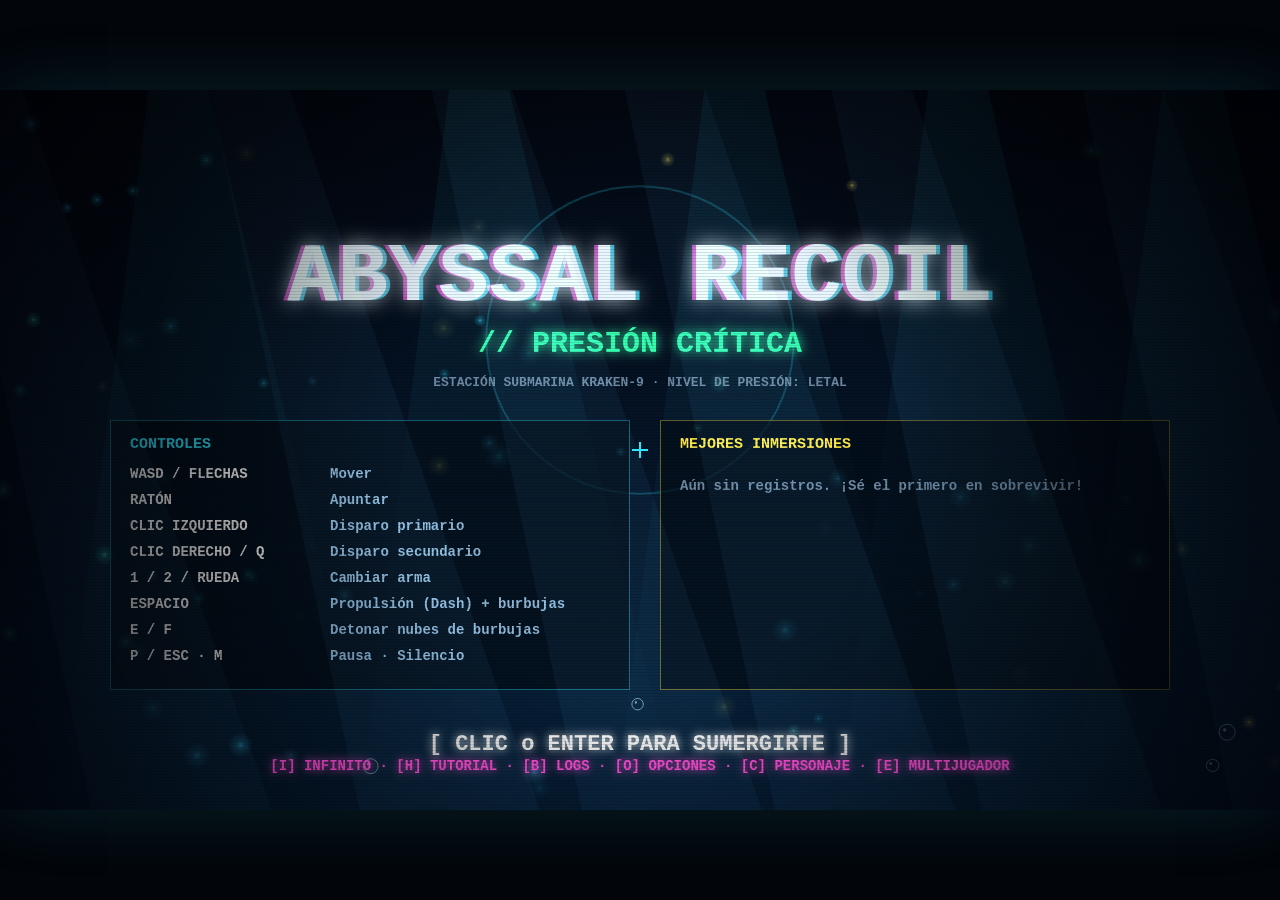
==== commit a2caec5f: "Definir identidades visuales únicas para los ocho biomas" ====
--- a/index.html
+++ b/index.html
@@ -57,9 +57,14 @@
       const SAVE_KEY = 'abyssal_recoil_scores_v1';
 
       const THEMES = [
-        { name: 'ZONA DE MAREA', accent: '#2ee6ff', accent2: '#37ffb0', floor: '#050b14', wall: '#13233b' },
-        { name: 'CÁMARAS TÓXICAS', accent: '#7dff6a', accent2: '#ffe94a', floor: '#04120d', wall: '#14301f' },
-        { name: 'LA FOSA ABISAL', accent: '#ff4fd8', accent2: '#ff3b4a', floor: '#0e0716', wall: '#2a1236' }
+        { name: 'ARRECIFE DE LA MAREA', biome: 'reef', accent: '#37d9e8', accent2: '#f2b86b', floor: '#061722', wall: '#15384a', rock: '#24566a', deep: '#020b13' },
+        { name: 'JARDINES DE LA BILIS', biome: 'toxic', accent: '#a6ff55', accent2: '#e8d35b', floor: '#07170f', wall: '#173b25', rock: '#31543a', deep: '#020b08' },
+        { name: 'TRINCHERA BASÁLTICA', biome: 'trench', accent: '#63b8e8', accent2: '#8c91c7', floor: '#080f1d', wall: '#18283c', rock: '#26374d', deep: '#02040b' },
+        { name: 'CATEDRAL SUMERGIDA', biome: 'cathedral', accent: '#e7c77d', accent2: '#7cb9c8', floor: '#101722', wall: '#303d4a', rock: '#53606a', deep: '#05090f' },
+        { name: 'CAMPOS FUMARÓLICOS', biome: 'smokers', accent: '#ff985b', accent2: '#59d5c2', floor: '#1a100e', wall: '#3e2922', rock: '#514039', deep: '#090605' },
+        { name: 'BOSQUE DE KELP', biome: 'kelp', accent: '#4ee0a0', accent2: '#b5e66f', floor: '#041a19', wall: '#103d38', rock: '#1c5047', deep: '#010c0d' },
+        { name: 'GLACIAR DE PRISMAS', biome: 'glacier', accent: '#9deaff', accent2: '#b7a8ff', floor: '#091a2c', wall: '#23445c', rock: '#47728d', deep: '#020916' },
+        { name: 'CEMENTERIO DEL LEVIATÁN', biome: 'grave', accent: '#e2a2a8', accent2: '#b8d5c8', floor: '#180f19', wall: '#382633', rock: '#67505c', deep: '#08060d' }
       ];
       const MAX_LEVEL = 50;
       const themeForFloor = () => THEMES[(Math.max(1, Math.floor(floorN || 1)) - 1) % THEMES.length] || THEMES[0];
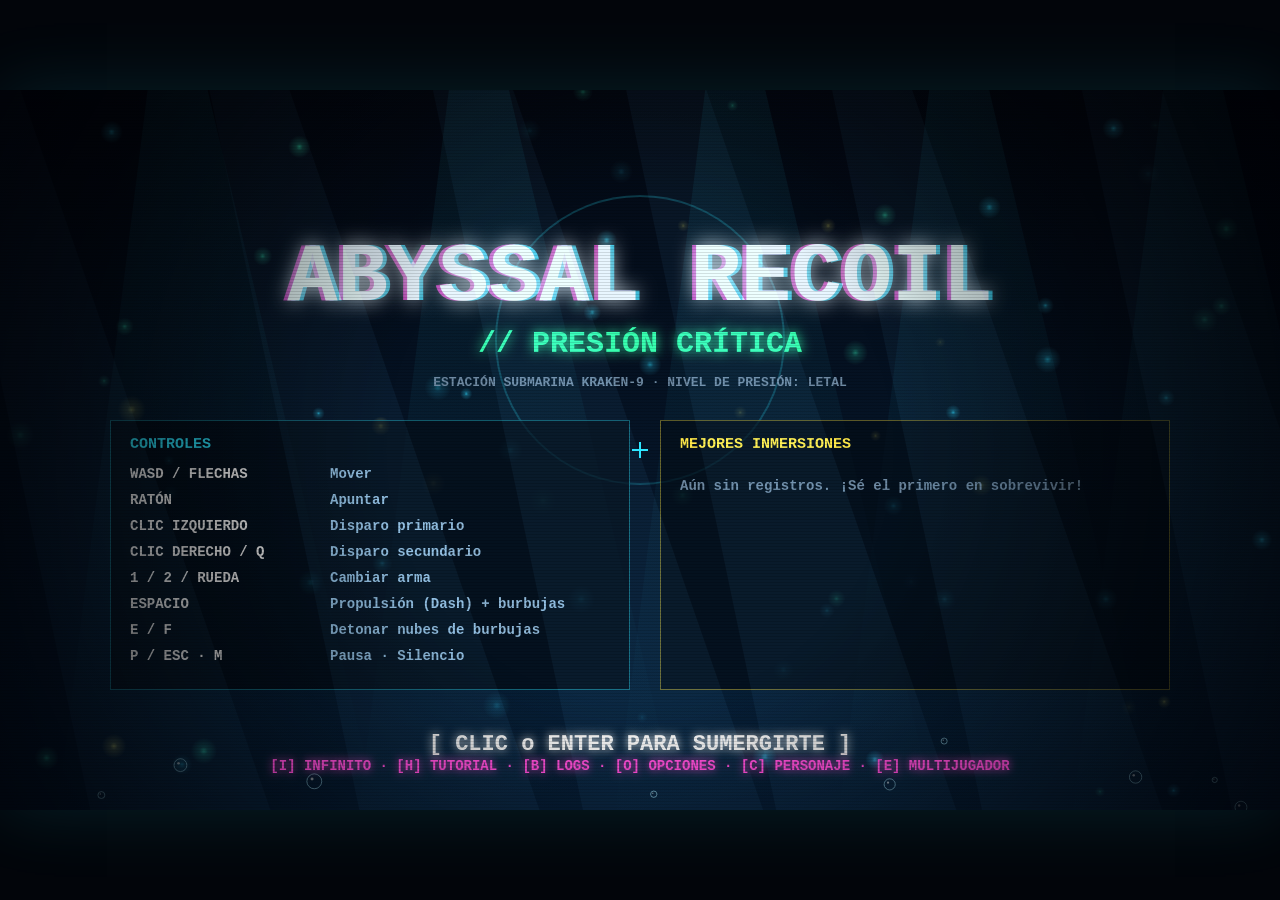
==== commit e3f0f199: "Rehacer escenarios con geometría y materiales únicos para ocho biomas" ====
--- a/index.html
+++ b/index.html
@@ -824,66 +824,89 @@
       }
 
       /* Fondo estático horneado (suelo, paredes, obstáculos) */
+      function drawBiomeFormation(c, ob, th) {
+        const b=th.biome,x=ob.x,y=ob.y,w=ob.w,h=ob.h,cx=x+w/2,cy=y+h/2;
+        const poly=(pts,fill,stroke,width=2)=>{c.beginPath();pts.forEach((p,i)=>i?c.lineTo(p[0],p[1]):c.moveTo(p[0],p[1]));c.closePath();c.fillStyle=fill;c.fill();if(stroke){c.strokeStyle=stroke;c.lineWidth=width;c.stroke();}};
+        c.fillStyle='rgba(0,0,0,.4)';c.beginPath();c.ellipse(cx+7,y+h-2,w*.56,Math.max(7,h*.2),0,0,TAU);c.fill();
+        if(b==='reef'){
+          const g=c.createLinearGradient(x,y,x+w,y+h);g.addColorStop(0,'#57939a');g.addColorStop(1,th.rock);c.fillStyle=g;c.beginPath();c.ellipse(cx,cy+h*.12,w*.49,h*.39,-.08,0,TAU);c.fill();c.strokeStyle='#82c6bd';c.lineWidth=3;c.stroke();
+          for(let q=0;q<4;q++){const bx=x+w*(.18+q*.21),base=y+h*.62,hh=h*(.24+(q%2)*.17);c.strokeStyle=q%2?'#db987b':'#6ed6c3';c.lineWidth=5;c.lineCap='round';c.beginPath();c.moveTo(bx,base);c.quadraticCurveTo(bx-9,base-hh*.55,bx+(q%2?9:-8),base-hh);c.stroke();c.beginPath();c.moveTo(bx,base-hh*.48);c.lineTo(bx-13,base-hh*.65);c.moveTo(bx,base-hh*.62);c.lineTo(bx+12,base-hh*.8);c.stroke();}
+          c.fillStyle='#b7f0df';for(let q=0;q<7;q++){c.beginPath();c.arc(x+8+q*(w-16)/6,y+h*.22+Math.sin(q*2)*3,2.5,0,TAU);c.fill();}
+        }else if(b==='toxic'){
+          const g=c.createRadialGradient(cx,cy,3,cx,cy,Math.max(w,h)*.58);g.addColorStop(0,'#24391a');g.addColorStop(.55,'#668c35');g.addColorStop(1,'#1e3928');c.fillStyle=g;c.beginPath();c.ellipse(cx,cy,w*.48,h*.43,0,0,TAU);c.fill();c.strokeStyle='#a6ff55';c.lineWidth=3;c.stroke();
+          for(let q=0;q<3;q++){const bx=cx+(q-1)*w*.22;c.fillStyle='#08140b';c.beginPath();c.ellipse(bx,cy-h*.05,Math.max(7,w*.075),Math.max(5,h*.1),0,0,TAU);c.fill();c.strokeStyle='#d4ef83';c.stroke();}
+          c.fillStyle='rgba(201,255,113,.5)';for(let q=0;q<8;q++){c.beginPath();c.arc(x+w*(.12+q*.1),y+h*(.22+(q%3)*.18),2+q%3,0,TAU);c.fill();}
+        }else if(b==='trench'){
+          poly([[x+w*.05,y+h*.9],[x+w*.13,y+h*.3],[x+w*.29,y+h*.04],[x+w*.42,y+h*.2],[x+w*.57,y+h*.02],[x+w*.73,y+h*.2],[x+w*.9,y+h*.08],[x+w*.96,y+h*.9],[cx,y+h*.78]],'#111f30','#5a8199',3);
+          c.strokeStyle='#7798ad';c.lineWidth=2;for(let q=0;q<6;q++){const px=x+w*(.17+q*.13);c.beginPath();c.moveTo(px,y+h*.24);c.lineTo(px+(q%2?8:-7),y+h*.8);c.stroke();}
+          c.fillStyle='#8ad2eb';for(let q=0;q<4;q++){c.beginPath();c.arc(x+w*(.2+q*.2),y+h*(.18+(q%2)*.1),2.5,0,TAU);c.fill();}
+        }else if(b==='cathedral'){
+          c.fillStyle='#182530';c.fillRect(x+w*.18,y+h*.15,w*.64,h*.78);const g=c.createLinearGradient(x,y,x+w,y+h);g.addColorStop(0,'#8f927e');g.addColorStop(1,'#354451');c.fillStyle=g;c.fillRect(x+w*.08,y+h*.08,w*.84,h*.2);c.fillRect(x+w*.08,y+h*.8,w*.84,h*.14);c.strokeStyle='#c2b28c';c.lineWidth=3;c.strokeRect(x+w*.08,y+h*.08,w*.84,h*.86);
+          for(let q=1;q<4;q++){const px=x+w*q/4;c.strokeStyle='#718491';c.lineWidth=5;c.beginPath();c.moveTo(px,y+h*.29);c.lineTo(px,y+h*.76);c.stroke();}
+          c.strokeStyle='#d9c58e';c.lineWidth=3;c.beginPath();c.moveTo(cx,y+h*.31);c.lineTo(cx-8,y+h*.48);c.lineTo(cx+8,y+h*.67);c.stroke();
+        }else if(b==='smokers'){
+          poly([[x+w*.1,y+h*.92],[x+w*.18,y+h*.44],[x+w*.31,y+h*.28],[x+w*.39,y+h*.05],[x+w*.62,y+h*.05],[x+w*.73,y+h*.3],[x+w*.86,y+h*.45],[x+w*.92,y+h*.92]],'#171e20','#8f6e57',3);
+          c.fillStyle='#ff985b';c.beginPath();c.ellipse(cx,y+h*.15,w*.2,Math.max(5,h*.09),0,0,TAU);c.fill();c.strokeStyle='#59d5c2';c.lineWidth=4;for(let q=0;q<4;q++){const px=x+w*(.27+q*.15);c.beginPath();c.moveTo(px,y+h*.33);c.bezierCurveTo(px-12,y+h*.15,px+16,y+h*.08,px+7,y-h*.05);c.stroke();}
+          c.fillStyle='rgba(255,126,72,.35)';c.beginPath();c.ellipse(cx,y+h*.95,w*.46,h*.1,0,0,TAU);c.fill();
+        }else if(b==='kelp'){
+          c.fillStyle='#0b2925';c.beginPath();c.ellipse(cx,y+h*.9,w*.43,h*.12,0,0,TAU);c.fill();
+          for(let q=0;q<4;q++){const bx=x+w*(.17+q*.2),sway=(q-1.5)*8;c.strokeStyle=q%2?'#347f68':'#5ac18b';c.lineWidth=7;c.lineCap='round';c.beginPath();c.moveTo(bx,y+h);c.bezierCurveTo(bx+sway,y+h*.7,bx-sway,y+h*.34,bx+sway*.5,y+h*.04);c.stroke();for(let k=0;k<4;k++){const ly=y+h*(.76-k*.18),dir=(k+q)%2?1:-1;c.fillStyle=dir>0?'#2d9c76':'#59bd88';c.beginPath();c.moveTo(bx,ly);c.quadraticCurveTo(bx+dir*w*.28,ly-h*.16,bx+dir*w*.26,ly+h*.02);c.quadraticCurveTo(bx+dir*w*.1,ly+h*.08,bx,ly);c.fill();}}
+        }else if(b==='glacier'){
+          poly([[x+w*.08,y+h*.9],[x+w*.2,y+h*.16],[x+w*.36,y+h*.42],[x+w*.53,y+h*.02],[x+w*.7,y+h*.44],[x+w*.87,y+h*.12],[x+w*.96,y+h*.9],[cx,y+h*.78]],'#21435b','#9deaff',3);
+          poly([[x+w*.53,y+h*.02],[x+w*.58,y+h*.47],[x+w*.42,y+h*.41]],'#b9f4ff','#e7ffff',1);c.strokeStyle='#d8fbff';c.lineWidth=2;c.beginPath();c.moveTo(x+w*.22,y+h*.27);c.lineTo(cx,y+h*.77);c.lineTo(x+w*.84,y+h*.23);c.stroke();
+        }else{
+          c.fillStyle='#3c2a38';c.beginPath();c.ellipse(cx,cy,w*.43,h*.27,-.08,0,TAU);c.fill();c.strokeStyle='#c39da4';c.lineWidth=5;c.stroke();c.strokeStyle='#e1c4b4';c.lineWidth=Math.max(5,Math.min(10,w*.055));c.lineCap='round';
+          for(let q=0;q<5;q++){const px=x+w*(.18+q*.16);c.beginPath();c.moveTo(px,y+h*.93);c.quadraticCurveTo(px-16,y+h*.48,px+(q%2?14:-14),y+h*.06);c.stroke();}
+          c.fillStyle='#d8b9aa';for(let q=0;q<6;q++){c.beginPath();c.arc(x+w*(.16+q*.135),y+h*.7,4,0,TAU);c.fill();}
+        }
+      }
       function bakeBG() {
-        const th = themeForFloor();
-        bgCv = document.createElement('canvas'); bgCv.width = roomW; bgCv.height = roomH;
-        const c = bgCv.getContext('2d'), areaRatio = (roomW * roomH) / (W * H);
-        const g0 = c.createLinearGradient(0, 0, 0, roomH); g0.addColorStop(0, th.floor); g0.addColorStop(1, '#010308');
-        c.fillStyle = g0; c.fillRect(0, 0, roomW, roomH);
-        const textureCount = Math.round(420 * Math.min(2.7, areaRatio));
-        for (let i = 0; i < textureCount; i++) {
-          const x = rand(0, roomW), y = rand(0, roomH), r = rand(10, 70);
-          c.fillStyle = 'rgba(' + (i % 2 ? '20,40,60' : '4,10,18') + ',' + rand(0.05, 0.16) + ')';
-          c.beginPath(); c.ellipse(x, y, r, r * rand(0.3, 0.7), rand(0, 3), 0, TAU); c.fill();
-        }
-        c.strokeStyle = 'rgba(120,180,220,0.045)'; c.lineWidth = 2;
-        for (let y = 20; y < roomH; y += 26) { c.beginPath(); for (let x = 0; x <= roomW; x += 20) c.lineTo(x, y + Math.sin(x * 0.02 + y) * 5); c.stroke(); }
-        for (let i = 0; i < Math.round(14 * Math.min(2, Math.sqrt(areaRatio))); i++) {
-          const x = rand(0, roomW), y = rand(0, roomH), r = rand(60, 170), g = c.createRadialGradient(x, y, 0, x, y, r);
-          g.addColorStop(0, th.accent + '1c'); g.addColorStop(1, th.accent + '00'); c.fillStyle = g; c.fillRect(x - r, y - r, r * 2, r * 2);
-        }
-        c.strokeStyle = 'rgba(200,215,220,0.14)'; c.lineWidth = 2;
-        for (let i = 0; i < Math.round(26 * Math.min(2, Math.sqrt(areaRatio))); i++) {
-          c.beginPath(); c.arc(rand(WALL + 20, roomW - WALL - 20), rand(WALL + 20, roomH - WALL - 20), rand(4, 12), rand(0, 3), rand(3.5, 6)); c.stroke();
-        }
-        const cliff = pts => { c.fillStyle = th.wall; c.beginPath(); pts.forEach((p, i) => { if (i) c.lineTo(p[0], p[1]); else c.moveTo(p[0], p[1]); }); c.closePath(); c.fill(); c.strokeStyle = th.accent + '33'; c.lineWidth = 2; c.stroke(); };
-        const Tp = [], Bt = [], Lf = [], Rt = [];
-        for (let x = 0; x <= roomW; x += 22) { const j = rand(-10, 16) + Math.sin(x * 0.03) * 8; Tp.push([x, WALL + j]); Bt.push([x, roomH - WALL - j * 0.8]); }
-        for (let y = 0; y <= roomH; y += 22) { const j = rand(-10, 16) + Math.sin(y * 0.04) * 8; Lf.push([WALL + j, y]); Rt.push([roomW - WALL - j * 0.8, y]); }
-        cliff([[0, 0], ...Tp, [roomW, 0]]); cliff([[0, roomH], ...Bt, [roomW, roomH]]);
-        cliff([[0, 0], ...Lf, [0, roomH]]); cliff([[roomW, 0], ...Rt, [roomW, roomH]]);
-        const edgeDetails = Math.round(700 * Math.min(2, Math.sqrt(areaRatio)));
-        for (let i = 0; i < edgeDetails; i++) {
-          const x = rand(0, roomW), y = rand(0, roomH);
-          if (x > WALL && x < roomW - WALL && y > WALL && y < roomH - WALL) continue;
-          c.fillStyle = 'rgba(0,0,0,' + rand(0.08, 0.3) + ')'; c.fillRect(x, y, rand(4, 26), rand(2, 6));
-        }
-        for (let i = 0; i < 34; i++) {
-          const side = i % 4, t = Math.random(), bx = side < 2 ? t * roomW : side === 2 ? WALL : roomW - WALL;
-          const by = side === 0 ? WALL : side === 1 ? roomH - WALL : t * roomH;
-          const dx = side === 2 ? 1 : side === 3 ? -1 : 0, dy = side === 0 ? 1 : side === 1 ? -1 : 0, len = rand(14, 34);
-          c.strokeStyle = (i % 3 ? th.accent2 : th.accent) + '99'; c.lineWidth = rand(2, 4);
-          c.beginPath(); c.moveTo(bx, by); c.quadraticCurveTo(bx + dx * len * 0.5 + dy * 8, by + dy * len * 0.5 + dx * 8, bx + dx * len, by + dy * len); c.stroke();
-          c.fillStyle = th.accent + 'cc'; c.beginPath(); c.arc(bx + dx * len, by + dy * len, 2.4, 0, TAU); c.fill();
-        }
-        const vg = c.createRadialGradient(roomW / 2, roomH / 2, Math.min(roomW, roomH) * 0.35, roomW / 2, roomH / 2, Math.max(roomW, roomH) * 0.75);
-        vg.addColorStop(0, 'rgba(0,0,0,0)'); vg.addColorStop(1, 'rgba(0,0,0,0.6)'); c.fillStyle = vg; c.fillRect(0, 0, roomW, roomH);
-        for (const ob of obstacles) {
-          c.fillStyle = 'rgba(0,0,0,0.45)'; c.beginPath(); c.ellipse(ob.x + ob.w / 2 + 6, ob.y + ob.h + 6, ob.w * 0.55, ob.h * 0.25 + 4, 0, 0, TAU); c.fill();
-          const g = c.createLinearGradient(0, ob.y, 0, ob.y + ob.h); g.addColorStop(0, '#2c4258'); g.addColorStop(1, '#0e1a28'); c.fillStyle = g; c.beginPath();
-          for (let i = 0; i < 9; i++) {
-            const a = i / 9 * TAU, rx = ob.w / 2 * (0.88 + 0.16 * Math.sin(i * 2.3 + ob.x));
-            const ry = ob.h / 2 * (0.88 + 0.16 * Math.cos(i * 1.7 + ob.y));
-            const px = ob.x + ob.w / 2 + Math.cos(a) * rx, py = ob.y + ob.h / 2 + Math.sin(a) * ry;
-            if (i) c.lineTo(px, py); else c.moveTo(px, py);
-          }
-          c.closePath(); c.fill(); c.strokeStyle = th.accent + '66'; c.lineWidth = 2; c.stroke();
-          c.strokeStyle = 'rgba(0,0,0,0.3)';
-          for (let k = 1; k < 4; k++) { c.beginPath(); c.moveTo(ob.x + 6, ob.y + ob.h * k / 4); c.lineTo(ob.x + ob.w - 6, ob.y + ob.h * k / 4 + 4); c.stroke(); }
-          c.fillStyle = th.accent2 + 'cc'; for (let k = 0; k < 5; k++) { c.beginPath(); c.arc(ob.x + 8 + k * (ob.w - 16) / 4, ob.y + 4 + (k % 2) * 3, 2.4, 0, TAU); c.fill(); }
-        }
-      }
-
+        const th=themeForFloor(),b=th.biome;
+        bgCv=document.createElement('canvas');bgCv.width=roomW;bgCv.height=roomH;
+        const c=bgCv.getContext('2d'),areaRatio=(roomW*roomH)/(W*H);
+        const g=c.createLinearGradient(0,0,roomW*(b==='trench'?.35:.8),roomH);g.addColorStop(0,th.floor);g.addColorStop(.58,th.deep);g.addColorStop(1,'#010308');c.fillStyle=g;c.fillRect(0,0,roomW,roomH);
+        const spots={reef:230,toxic:190,trench:120,cathedral:90,smokers:160,kelp:180,glacier:150,grave:110}[b]||140;
+        for(let i=0;i<Math.round(spots*Math.min(2.4,areaRatio));i++){const x=rand(0,roomW),y=rand(0,roomH),r=rand(8,b==='trench'?100:65);c.fillStyle=b==='toxic'?'rgba(104,190,54,.045)':b==='smokers'?'rgba(255,111,61,.035)':b==='glacier'?'rgba(158,222,255,.045)':b==='grave'?'rgba(203,139,160,.035)':'rgba(65,130,160,.04)';c.beginPath();c.ellipse(x,y,r,r*rand(.25,.8),rand(0,3),0,TAU);c.fill();}
+        if(b==='reef'){
+          c.strokeStyle='rgba(93,190,190,.12)';c.lineWidth=2;for(let y=30;y<roomH;y+=58){c.beginPath();for(let x=0;x<=roomW;x+=20)c.lineTo(x,y+Math.sin(x*.012+y*.03)*10);c.stroke();}
+          for(let i=0;i<Math.round(32*Math.sqrt(areaRatio));i++){const x=rand(0,roomW),y=rand(roomH*.55,roomH),h=rand(18,55);c.strokeStyle=i%2?'#3c8d83':'#a86e66';c.lineWidth=rand(2,4);c.beginPath();c.moveTo(x,y);c.quadraticCurveTo(x-10,y-h*.6,x+rand(-18,18),y-h);c.stroke();}
+        }else if(b==='toxic'){
+          for(let i=0;i<Math.round(16*Math.sqrt(areaRatio));i++){const x=rand(60,roomW-60),y=rand(60,roomH-60),r=rand(55,130),q=c.createRadialGradient(x,y,2,x,y,r);q.addColorStop(0,'rgba(122,205,60,.19)');q.addColorStop(.55,'rgba(86,155,44,.08)');q.addColorStop(1,'rgba(60,120,40,0)');c.fillStyle=q;c.beginPath();c.ellipse(x,y,r,r*.55,rand(0,3),0,TAU);c.fill();}
+          c.strokeStyle='rgba(157,222,93,.1)';c.lineWidth=3;for(let x=0;x<roomW;x+=95){c.beginPath();c.moveTo(x,0);c.bezierCurveTo(x+30,roomH*.3,x-30,roomH*.7,x+10,roomH);c.stroke();}
+        }else if(b==='trench'){
+          for(let i=0;i<Math.round(roomW/95);i++){const x=i*95+rand(-25,25);c.fillStyle=i%2?'rgba(29,51,72,.22)':'rgba(0,0,0,.2)';c.beginPath();c.moveTo(x,0);c.lineTo(x+rand(24,55),0);c.lineTo(x+rand(-18,24),roomH);c.lineTo(x-rand(20,45),roomH);c.closePath();c.fill();}
+          c.strokeStyle='rgba(88,145,184,.12)';c.lineWidth=2;for(let i=0;i<20;i++){const x=rand(0,roomW);c.beginPath();c.moveTo(x,rand(0,roomH*.25));c.lineTo(x+rand(-35,35),roomH);c.stroke();}
+        }else if(b==='cathedral'){
+          c.strokeStyle='rgba(184,164,125,.12)';c.lineWidth=2;for(let y=0;y<roomH;y+=120){c.beginPath();c.moveTo(0,y+rand(-12,12));c.lineTo(roomW,y+rand(-12,12));c.stroke();}for(let x=0;x<roomW;x+=120){c.beginPath();c.moveTo(x,0);c.lineTo(x+rand(-12,12),roomH);c.stroke();}
+          for(let i=0;i<Math.round(26*Math.sqrt(areaRatio));i++){const x=rand(0,roomW),y=rand(0,roomH);c.strokeStyle='rgba(218,199,147,.15)';c.beginPath();c.arc(x,y,rand(8,24),0,TAU);c.stroke();c.fillStyle='rgba(218,199,147,.12)';c.fillRect(x-2,y-2,4,4);}
+        }else if(b==='smokers'){
+          c.strokeStyle='rgba(255,116,63,.16)';c.lineWidth=4;for(let i=0;i<Math.round(20*Math.sqrt(areaRatio));i++){let x=rand(0,roomW),y=rand(0,roomH);c.beginPath();c.moveTo(x,y);for(let k=0;k<5;k++){x+=rand(-34,34);y+=rand(12,42);c.lineTo(x,y);}c.stroke();}
+          for(let i=0;i<16;i++){const x=rand(0,roomW),y=rand(0,roomH),r=rand(36,120),q=c.createRadialGradient(x,y,2,x,y,r);q.addColorStop(0,'rgba(255,122,67,.13)');q.addColorStop(1,'rgba(255,122,67,0)');c.fillStyle=q;c.fillRect(x-r,y-r,r*2,r*2);}
+        }else if(b==='kelp'){
+          for(let i=0;i<Math.round(roomW/170);i++){const x=i*170+rand(-40,40),base=roomH+rand(-40,30),top=rand(0,roomH*.35);c.strokeStyle=i%2?'rgba(49,146,111,.25)':'rgba(83,183,133,.2)';c.lineWidth=rand(4,9);c.beginPath();c.moveTo(x,base);c.bezierCurveTo(x+rand(-70,70),roomH*.7,x+rand(-70,70),roomH*.35,x+rand(-55,55),top);c.stroke();for(let k=0;k<7;k++){const ly=roomH-k*roomH/7,dir=(i+k)%2?1:-1;c.fillStyle='rgba(61,160,116,.12)';c.beginPath();c.ellipse(x+dir*28,ly,rand(12,32),rand(4,9),dir*.4,0,TAU);c.fill();}}
+          c.fillStyle='rgba(50,137,102,.1)';for(let x=0;x<roomW;x+=70)c.fillRect(x,roomH-35,rand(24,52),35);
+        }else if(b==='glacier'){
+          for(let i=0;i<Math.round(roomW/125);i++){const x=i*125+rand(-30,30),y=rand(0,roomH),h=rand(120,360),w=rand(20,70);c.fillStyle=i%2?'rgba(97,164,197,.11)':'rgba(190,239,255,.08)';c.beginPath();c.moveTo(x-w,y+h);c.lineTo(x-w*.25,y);c.lineTo(x+w*.22,y+h*.3);c.lineTo(x+w,y+h);c.closePath();c.fill();c.strokeStyle='rgba(168,232,249,.13)';c.stroke();}
+          c.strokeStyle='rgba(189,235,255,.13)';c.lineWidth=2;for(let i=0;i<18;i++){let x=rand(0,roomW),y=rand(0,roomH);c.beginPath();c.moveTo(x,y);for(let k=0;k<4;k++){x+=rand(-38,38);y+=rand(20,70);c.lineTo(x,y);}c.stroke();}
+        }else{
+          c.strokeStyle='rgba(197,158,160,.16)';c.lineWidth=10;for(let side=0;side<2;side++){const bx=side?roomW+90:-90,dir=side?-1:1;for(let i=0;i<9;i++){const y=roomH*(.12+i*.095);c.beginPath();c.moveTo(bx,y-100);c.quadraticCurveTo(bx+dir*250,y,bx+dir*390,y+110);c.stroke();}}
+          c.fillStyle='rgba(208,178,169,.11)';for(let i=0;i<Math.round(roomW/120);i++){const x=i*120+rand(-20,20),y=rand(roomH*.15,roomH*.9);c.save();c.translate(x,y);c.rotate(rand(-.5,.5));c.beginPath();c.ellipse(0,0,rand(16,35),rand(7,15),0,0,TAU);c.fill();c.restore();}
+        }
+        const cliff=pts=>{c.fillStyle=th.wall;c.beginPath();pts.forEach((p,i)=>i?c.lineTo(p[0],p[1]):c.moveTo(p[0],p[1]));c.closePath();c.fill();c.strokeStyle=th.accent+'55';c.lineWidth=3;c.stroke();};
+        const Tp=[],Bt=[],Lf=[],Rt=[];
+        for(let x=0;x<=roomW;x+=b==='trench'?38:22){const j=b==='trench'?rand(8,38):b==='glacier'?rand(-4,26):rand(-10,16)+Math.sin(x*.03)*8;Tp.push([x,WALL+j]);Bt.push([x,roomH-WALL-j*.8]);}
+        for(let y=0;y<=roomH;y+=b==='trench'?38:22){const j=b==='trench'?rand(8,38):b==='glacier'?rand(-4,26):rand(-10,16)+Math.sin(y*.04)*8;Lf.push([WALL+j,y]);Rt.push([roomW-WALL-j*.8,y]);}
+        cliff([[0,0],...Tp,[roomW,0]]);cliff([[0,roomH],...Bt,[roomW,roomH]]);cliff([[0,0],...Lf,[0,roomH]]);cliff([[roomW,0],...Rt,[roomW,roomH]]);
+        for(let i=0;i<Math.round(34*Math.min(2,Math.sqrt(areaRatio)));i++){
+          const side=i%4,t=Math.random(),bx=side<2?t*roomW:side===2?WALL:roomW-WALL,by=side===0?WALL:side===1?roomH-WALL:t*roomH;
+          if(b==='reef'||b==='kelp'){const dir=side===2?1:side===3?-1:0,dy=side===0?1:side===1?-1:0;c.strokeStyle=b==='reef'?(i%2?'#e59b82':'#6fd3bc'):'#49b98c';c.lineWidth=rand(3,6);c.beginPath();c.moveTo(bx,by);c.quadraticCurveTo(bx+dir*18+rand(-8,8),by+dy*20+rand(-8,8),bx+dir*rand(22,40),by+dy*rand(25,48));c.stroke();}
+          else if(b==='cathedral'){c.fillStyle='rgba(210,192,151,.25)';c.fillRect(bx-10,by-18,20,36);c.strokeStyle='#a99878';c.strokeRect(bx-10,by-18,20,36);}
+          else if(b==='grave'){c.strokeStyle='#b99aa1';c.lineWidth=7;c.beginPath();c.moveTo(bx-14,by);c.quadraticCurveTo(bx,by+(side===0?32:-32),bx+18,by);c.stroke();}
+          else{c.strokeStyle=th.accent+'88';c.lineWidth=rand(2,5);c.beginPath();c.moveTo(bx,by);c.lineTo(bx+rand(-18,18),by+rand(-18,18));c.stroke();}
+        }
+        const vg=c.createRadialGradient(roomW/2,roomH/2,Math.min(roomW,roomH)*.28,roomW/2,roomH/2,Math.max(roomW,roomH)*.78);vg.addColorStop(0,'rgba(0,0,0,0)');vg.addColorStop(1,'rgba(0,0,0,.62)');c.fillStyle=vg;c.fillRect(0,0,roomW,roomH);
+        for(const ob of obstacles)drawBiomeFormation(c,ob,th);
+      }
 
       /* ---------------------------------------------------------------------
          7. JUGADOR
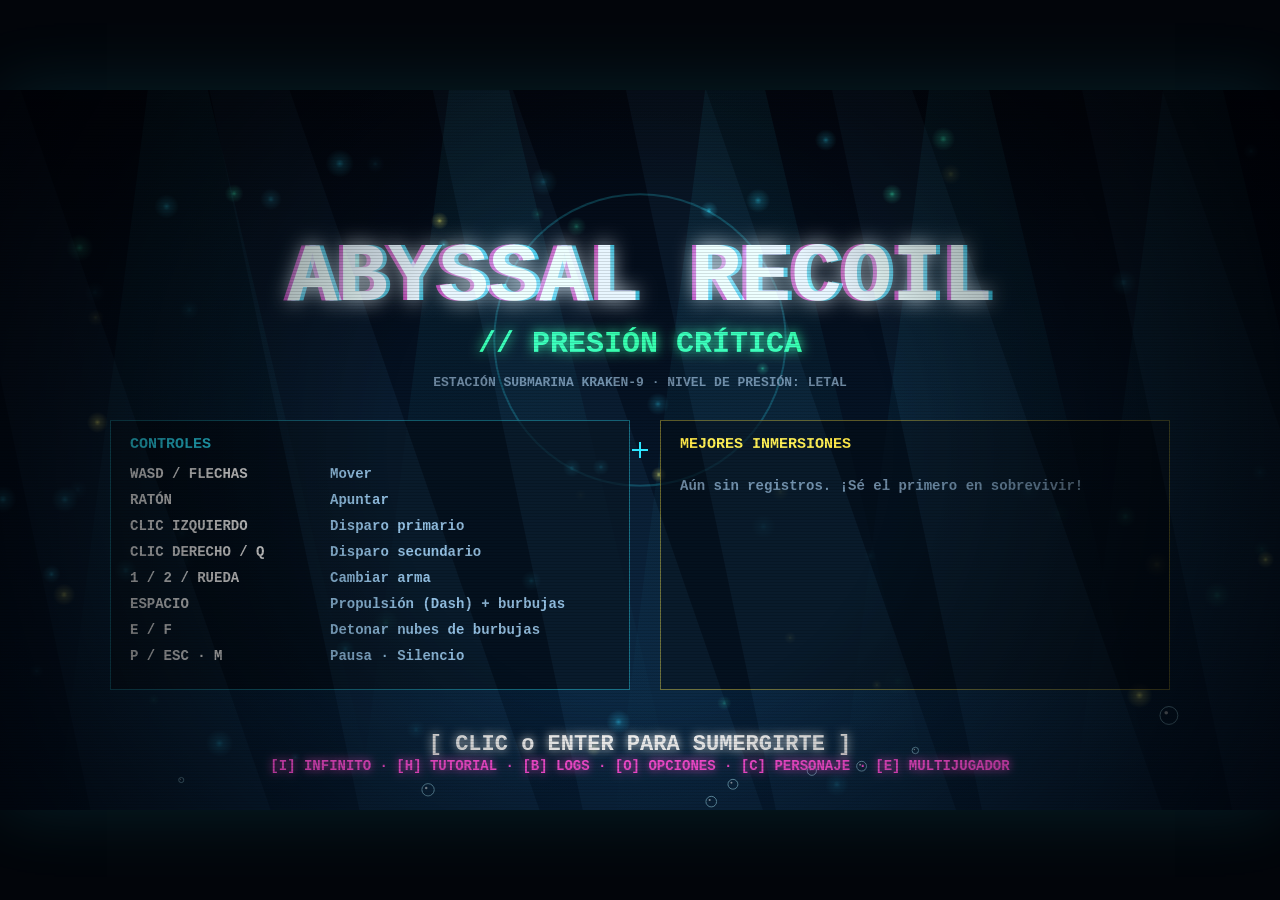
==== commit 966b93e6: "Diseñar formaciones y distribuciones de obstáculos distintas por abismo" ====
--- a/index.html
+++ b/index.html
@@ -2584,18 +2584,56 @@
         [['Abismo', floorN + (loop ? ' (bucle ' + (loop + 1) + ')' : '')], ['Nivel', level], ['Bajas', kills], ['Rango máx.', RL[maxRank]], ['Órganos', organs], ['Mejoras', P.hist.length]].forEach((r, i) => { txt(r[0], x + 20, y + 66 + i * 26, 14, '#cfe0f0', 'left'); txt(String(r[1]), x + 290, y + 66 + i * 26, 14, '#fff', 'right'); });
         txt('BUILD', x + 20, y + 240, 13, '#ffe94a', 'left'); P.hist.slice(-8).forEach((h, i) => txt(h.name, x + 20, y + 264 + i * 18, 11, h.col || '#cfe0f0', 'left'));
       }
+
       function applyLayout(boss) {
         if (boss || (cell.type !== 'combat' && cell.type !== 'start')) return;
-        // En cooperativo dejamos más espacio libre para que todos puedan moverse.
         if (MP && MP.connected && MP.players > 1) return;
-        const k = Math.floor(Math.random() * 6), o = [], sx = roomW / W, sy = roomH / H, rc = (x, y, w, h) => o.push({ x: x * sx, y: y * sy, w: w * sx, h: h * sy });
-        if (k === 0) return;
-        if (k === 1) { rc(300, 200, 90, 90); rc(890, 200, 90, 90); rc(300, 430, 90, 90); rc(890, 430, 90, 90); }
-        else if (k === 2) { rc(200, 250, 360, 50); rc(720, 420, 360, 50); }
-        else if (k === 3) { for (let i = 0; i < 8; i++) { const a = i * TAU / 8; rc(640 + Math.cos(a) * 190 - 35, 330 + Math.sin(a) * 140 - 35, 70, 70); } }
-        else if (k === 4) { rc(560, 150, 160, 40); rc(560, 500, 160, 40); rc(250, 320, 40, 120); rc(990, 320, 40, 120); }
-        else { rc(180, 150, 120, 120); rc(980, 150, 120, 120); rc(580, 300, 120, 120); rc(180, 450, 120, 120); rc(980, 450, 120, 120); }
-        obstacles.length = 0; for (const q of o) obstacles.push(q); bakeBG();
+        const k = Math.floor(Math.random() * 3), o = [], sx = roomW / W, sy = roomH / H;
+        const rc = (x,y,w,h) => o.push({x:x*sx,y:y*sy,w:w*sx,h:h*sy});
+        if (floorN === 1) {
+          // Reef shelves: branching coral clusters around a sandy center.
+          if(k===0){rc(165,165,135,100);rc(980,170,135,100);rc(225,455,160,85);rc(900,455,160,85);}
+          else if(k===1){rc(165,285,105,165);rc(1010,205,105,145);rc(450,160,100,70);rc(760,480,135,70);}
+          else{rc(260,170,145,95);rc(875,170,145,95);rc(260,455,145,95);rc(875,455,145,95);rc(580,310,110,65);}
+        } else if (floorN === 2) {
+          // Toxic gardens: rounded vent colonies and bulbous pods.
+          if(k===0){for(let i=0;i<5;i++)rc(155+i*245,235+(i%2)*155,90,74);}
+          else if(k===1){rc(205,170,155,92);rc(920,170,155,92);rc(205,455,155,92);rc(920,455,155,92);rc(545,300,190,68);}
+          else{for(let i=0;i<4;i++){rc(220+i*280,155,82,115);rc(220+i*280,450,82,105);}}
+        } else if (floorN === 3) {
+          // Basalt trench: tall narrow columns create deep corridors.
+          if(k===0){rc(205,135,76,390);rc(1000,135,76,390);rc(435,250,68,180);rc(780,250,68,180);}
+          else if(k===1){for(let i=0;i<4;i++)rc(250+i*210,135+(i%2)*280,64,210);}
+          else{rc(210,155,108,170);rc(962,155,108,170);rc(210,400,108,155);rc(962,400,108,155);}
+        } else if (floorN === 4) {
+          // Cathedral ruins: paired pillars and broken transverse walls.
+          if(k===0){rc(250,150,88,105);rc(940,150,88,105);rc(250,465,88,95);rc(940,465,88,95);}
+          else if(k===1){rc(170,285,130,62);rc(980,285,130,62);rc(470,145,58,138);rc(750,430,58,138);}
+          else{rc(290,155,72,160);rc(920,155,72,160);rc(290,410,72,160);rc(920,410,72,160);rc(590,320,100,60);}
+        } else if (floorN === 5) {
+          // Smoker fields: broad volcanic chimneys, offset from the starting lane.
+          if(k===0){rc(215,165,102,128);rc(955,165,102,128);rc(405,420,112,108);rc(770,420,112,108);}
+          else if(k===1){rc(165,315,95,140);rc(1020,165,95,140);rc(555,155,145,95);rc(770,470,120,75);}
+          else{for(let i=0;i<5;i++)rc(150+i*245,175+(i%2)*270,72,104);}
+        } else if (floorN === 6) {
+          // Kelp forest: long thin stalks make the room feel grown rather than built.
+          if(k===0){rc(240,125,38,450);rc(470,160,34,380);rc(790,140,38,420);rc(1010,175,34,365);}
+          else if(k===1){rc(175,180,42,355);rc(395,125,38,430);rc(850,140,38,420);rc(1080,180,42,355);}
+          else{rc(235,135,40,420);rc(600,145,42,405);rc(965,135,40,420);}
+        } else if (floorN === 7) {
+          // Glacial prisms: wide angular blocks with clear lanes between them.
+          if(k===0){rc(205,165,135,82);rc(940,165,135,82);rc(415,420,135,85);rc(730,420,135,85);}
+          else if(k===1){rc(175,300,145,80);rc(960,300,145,80);rc(540,145,200,72);rc(540,465,200,72);}
+          else{rc(255,150,105,145);rc(920,150,105,145);rc(255,425,105,145);rc(920,425,105,145);rc(590,305,100,65);}
+        } else {
+          // Leviathan graveyard: rib fragments and vertebrae frame an open passage.
+          if(k===0){rc(185,150,92,165);rc(1000,150,92,165);rc(185,410,92,155);rc(1000,410,92,155);}
+          else if(k===1){rc(275,165,130,72);rc(875,165,130,72);rc(275,445,130,72);rc(875,445,130,72);rc(585,300,110,72);}
+          else{rc(175,270,150,65);rc(955,270,150,65);rc(420,150,72,125);rc(790,445,72,125);}
+        }
+        obstacles.length=0;
+        for(const q of o)obstacles.push(q);
+        bakeBG();
       }
 
       let cfg = { vol: 1, shake: 1, pres: 0, char: 0 }; try { const c0 = JSON.parse(localStorage.getItem('ar_cfg')); if (c0 && typeof c0.vol === 'number') cfg = Object.assign({ pres: 0, shake: 1, char: 0 }, c0); } catch (e) { }
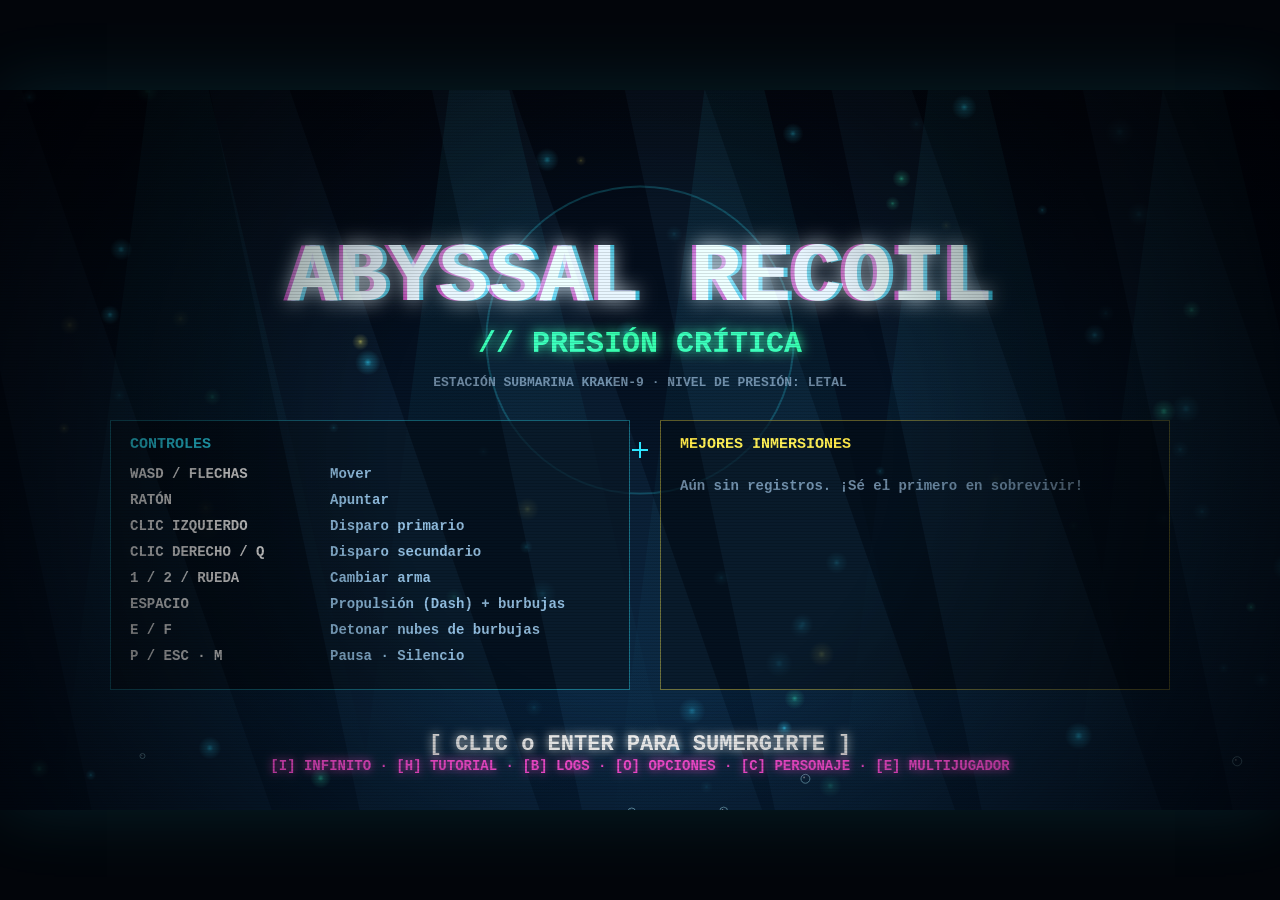
==== commit 617ec2f7: "Crear iluminación y ambientación animada única para cada bioma" ====
--- a/index.html
+++ b/index.html
@@ -2409,10 +2409,26 @@
         ctx.restore();
       }
       function drawShafts() {
-        const th = THEMES[(Math.max(1, floorN) - 1) % THEMES.length] || THEMES[0]; ctx.save(); ctx.globalCompositeOperation = 'lighter';
-        for (let i = 0; i < 5; i++) { const x0 = roomW * ((i + 0.5) / 5) + Math.sin(time * 0.3 + i) * 40, g = ctx.createLinearGradient(x0, 0, x0 + 160, roomH * 0.9); g.addColorStop(0, th.accent + '1a'); g.addColorStop(1, th.accent + '00'); ctx.fillStyle = g; ctx.beginPath(); ctx.moveTo(x0 - 30, 0); ctx.lineTo(x0 + 40, 0); ctx.lineTo(x0 + 230, roomH); ctx.lineTo(x0 + 60, roomH); ctx.fill(); }
+        const th=themeForFloor(),b=th.biome;
+        ctx.save();ctx.globalCompositeOperation='lighter';
+        if(b==='reef'||b==='kelp'){
+          for(let i=0;i<5;i++){const x=roomW*(i+.5)/5+Math.sin(time*.3+i)*35,w=65+i%2*28,g=ctx.createLinearGradient(x,0,x+w,roomH);g.addColorStop(0,th.accent+'20');g.addColorStop(1,th.accent+'00');ctx.fillStyle=g;ctx.beginPath();ctx.moveTo(x-w*.3,0);ctx.lineTo(x+w*.25,0);ctx.lineTo(x+w*1.5,roomH);ctx.lineTo(x+w*.55,roomH);ctx.fill();}
+        }else if(b==='toxic'){
+          for(let i=0;i<7;i++){const x=(i*217+time*6)%roomW,y=roomH*(.2+(i%3)*.25),r=90+20*Math.sin(time*1.5+i),g=ctx.createRadialGradient(x,y,0,x,y,r);g.addColorStop(0,'rgba(157,255,78,.10)');g.addColorStop(1,'rgba(157,255,78,0)');ctx.fillStyle=g;ctx.fillRect(x-r,y-r,r*2,r*2);}
+        }else if(b==='trench'){
+          for(let i=0;i<4;i++){const x=roomW*(i+1)/5+Math.sin(time*.15+i)*20,g=ctx.createLinearGradient(x-18,0,x+25,0);g.addColorStop(0,'rgba(66,126,177,0)');g.addColorStop(.5,'rgba(89,173,220,.12)');g.addColorStop(1,'rgba(66,126,177,0)');ctx.fillStyle=g;ctx.fillRect(x-18,0,55,roomH);}
+        }else if(b==='cathedral'){
+          for(let i=0;i<4;i++){const x=roomW*(i+1)/5+Math.sin(time*.12+i)*12,g=ctx.createLinearGradient(x,0,x+90,roomH*.85);g.addColorStop(0,'rgba(236,213,158,.14)');g.addColorStop(1,'rgba(236,213,158,0)');ctx.fillStyle=g;ctx.beginPath();ctx.moveTo(x-40,0);ctx.lineTo(x+20,0);ctx.lineTo(x+180,roomH);ctx.lineTo(x+65,roomH);ctx.fill();}
+        }else if(b==='smokers'){
+          for(let i=0;i<5;i++){const x=(i*263+Math.sin(time*.4+i)*22)%roomW,y=roomH*(.34+(i%2)*.26),r=120,g=ctx.createRadialGradient(x,y,0,x,y,r);g.addColorStop(0,'rgba(255,112,59,.12)');g.addColorStop(1,'rgba(255,112,59,0)');ctx.fillStyle=g;ctx.fillRect(x-r,y-r,r*2,r*2);}
+        }else if(b==='glacier'){
+          for(let i=0;i<7;i++){const x=roomW*(i+.5)/7+Math.sin(time*.25+i)*26,g=ctx.createLinearGradient(x,0,x+100,roomH);g.addColorStop(0,'rgba(193,244,255,.12)');g.addColorStop(.65,'rgba(123,189,238,.035)');g.addColorStop(1,'rgba(193,244,255,0)');ctx.fillStyle=g;ctx.beginPath();ctx.moveTo(x-24,0);ctx.lineTo(x+28,0);ctx.lineTo(x+130,roomH);ctx.lineTo(x+50,roomH);ctx.fill();}
+        }else{
+          for(let i=0;i<3;i++){const x=roomW*(i+1)/4,g=ctx.createLinearGradient(x,0,x+130,roomH*.8);g.addColorStop(0,'rgba(224,164,174,.10)');g.addColorStop(1,'rgba(224,164,174,0)');ctx.fillStyle=g;ctx.beginPath();ctx.moveTo(x-20,0);ctx.lineTo(x+40,0);ctx.lineTo(x+180,roomH);ctx.lineTo(x+80,roomH);ctx.fill();}
+        }
         ctx.restore();
       }
+
       function drawChest() {
         if (!chest) return; const c = chest, o = c.open;
         if (c.amal) {
@@ -4024,13 +4040,29 @@
         for (const m of motes) addGlow(m.x, m.y, m.r, m.col, 0.35 + 0.25 * Math.sin(time * 2 + m.ph));
       }
       function drawCaustics() {
-        ctx.save(); ctx.globalCompositeOperation = 'lighter';
-        const areaRatio = (roomW * roomH) / (W * H), count = Math.round(6 * Math.min(2.2, Math.sqrt(areaRatio)));
-        for (let i = 0; i < count; i++) {
-          const x = (i * 260 + time * 14 + Math.sin(time * 0.4 + i) * 60) % (roomW + 200) - 100;
-          const y = (i * roomH / count + time * 5 + Math.sin(time * 0.6 + i * 2) * 40) % roomH;
-          const g = ctx.createRadialGradient(x, y, 0, x, y, 150); g.addColorStop(0, 'rgba(60,160,220,0.035)'); g.addColorStop(1, 'rgba(60,160,220,0)');
-          ctx.fillStyle = g; ctx.fillRect(x - 150, y - 150, 300, 300);
+        const b=themeForFloor().biome;
+        ctx.save();
+        if(b==='reef'){
+          ctx.globalCompositeOperation='lighter';
+          for(let i=0;i<8;i++){const x=(i*203+time*18)%roomW,y=(i*roomH/8+Math.sin(time*1.1+i)*36)%roomH,r=70+20*Math.sin(time*1.4+i),g=ctx.createRadialGradient(x,y,0,x,y,r);g.addColorStop(0,'rgba(70,190,205,.07)');g.addColorStop(1,'rgba(70,190,205,0)');ctx.fillStyle=g;ctx.fillRect(x-r,y-r,r*2,r*2);}
+        }else if(b==='toxic'||b==='smokers'){
+          ctx.globalCompositeOperation='lighter';
+          for(let i=0;i<18;i++){const x=(i*97+Math.sin(time*.7+i)*22)%roomW,y=(roomH-((time*(22+i%4*8)+i*83)%roomH)),r=2+i%4;ctx.globalAlpha=.3+.25*Math.sin(time*2+i);ctx.fillStyle=b==='toxic'?'#baff63':'#ff9b62';ctx.beginPath();ctx.arc(x,y,r,0,TAU);ctx.fill();ctx.globalAlpha=1;}
+        }else if(b==='trench'){
+          ctx.strokeStyle='rgba(92,146,184,.07)';ctx.lineWidth=2;
+          for(let i=0;i<13;i++){const y=(i*75+time*9)%roomH;ctx.beginPath();ctx.moveTo(0,y);for(let x=0;x<=roomW;x+=40)ctx.lineTo(x,y+Math.sin(x*.009+time*.2+i)*5);ctx.stroke();}
+        }else if(b==='cathedral'){
+          ctx.fillStyle='rgba(236,213,158,.22)';
+          for(let i=0;i<26;i++){const x=(i*149+Math.sin(time*.3+i)*26)%roomW,y=(i*211+time*(8+i%3*4))%roomH;ctx.beginPath();ctx.arc(x,y,1.4+i%2,0,TAU);ctx.fill();}
+        }else if(b==='kelp'){
+          ctx.globalCompositeOperation='lighter';ctx.fillStyle='rgba(100,227,170,.18)';
+          for(let i=0;i<18;i++){const x=(i*173+Math.sin(time*.6+i)*28)%roomW,y=(i*97+time*(12+i%4*5))%roomH,r=2+i%3;ctx.beginPath();ctx.ellipse(x,y,r*1.3,r,Math.sin(time+i),0,TAU);ctx.fill();}
+        }else if(b==='glacier'){
+          ctx.globalCompositeOperation='lighter';ctx.strokeStyle='rgba(198,243,255,.4)';ctx.lineWidth=2;
+          for(let i=0;i<22;i++){const x=(i*131+Math.sin(time*.35+i)*22)%roomW,y=(i*83+time*(18+i%3*7))%roomH,s=3+i%4;ctx.beginPath();ctx.moveTo(x-s,y-s);ctx.lineTo(x+s,y+s);ctx.moveTo(x+s,y-s);ctx.lineTo(x-s,y+s);ctx.stroke();}
+        }else{
+          ctx.globalAlpha=.55;ctx.fillStyle='rgba(221,164,175,.2)';
+          for(let i=0;i<15;i++){const x=(i*191+Math.sin(time*.18+i)*30)%roomW,y=(i*107+time*(6+i%3*3))%roomH;ctx.beginPath();ctx.arc(x,y,1.5+i%3,0,TAU);ctx.fill();}
         }
         ctx.restore();
       }
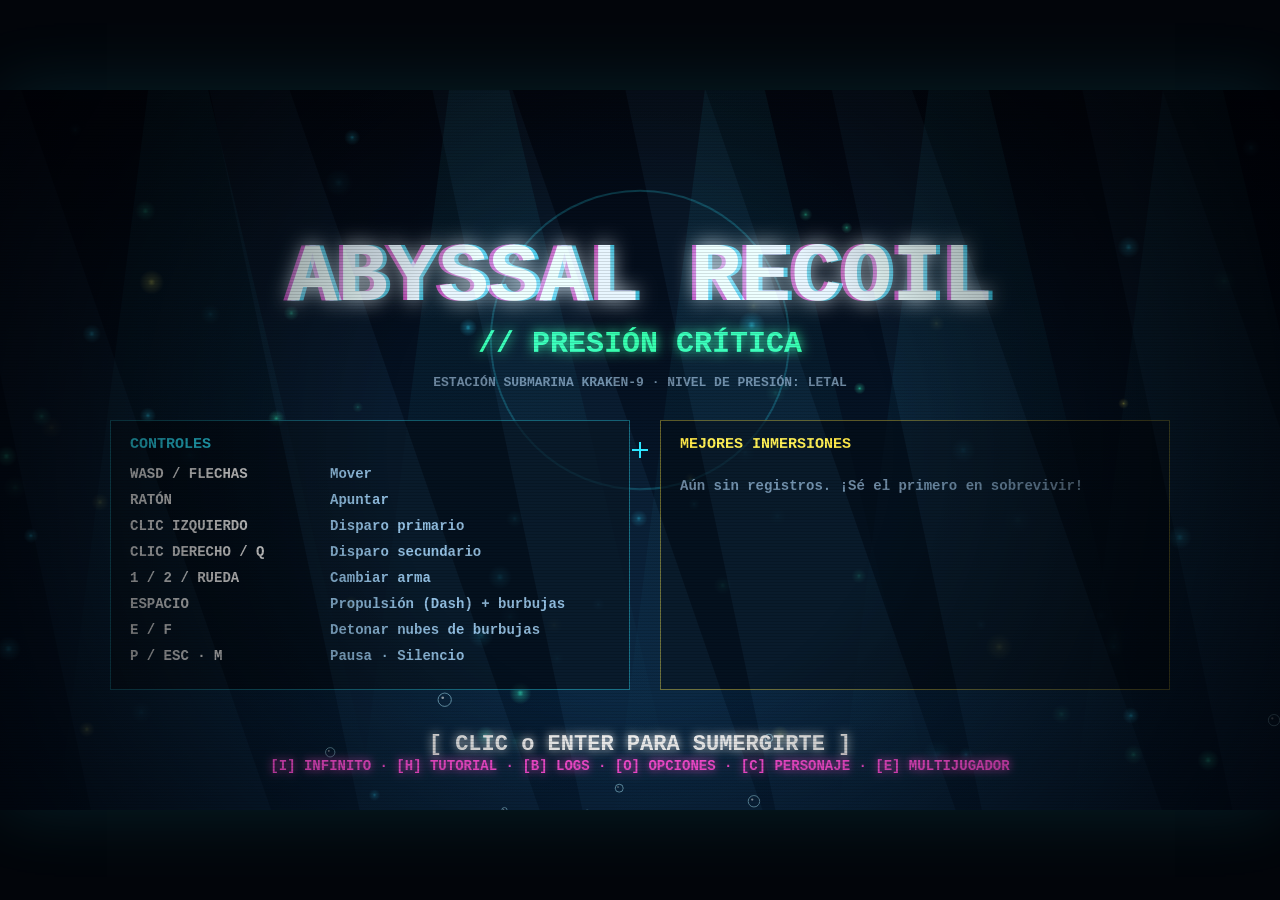
==== commit 21130ba1: "Rework biome environments with layered terrain and detailed formations" ====
--- a/index.html
+++ b/index.html
@@ -827,44 +827,89 @@
       function drawBiomeFormation(c, ob, th) {
         const b=th.biome,x=ob.x,y=ob.y,w=ob.w,h=ob.h,cx=x+w/2,cy=y+h/2;
         const poly=(pts,fill,stroke,width=2)=>{c.beginPath();pts.forEach((p,i)=>i?c.lineTo(p[0],p[1]):c.moveTo(p[0],p[1]));c.closePath();c.fillStyle=fill;c.fill();if(stroke){c.strokeStyle=stroke;c.lineWidth=width;c.stroke();}};
-        c.fillStyle='rgba(0,0,0,.4)';c.beginPath();c.ellipse(cx+7,y+h-2,w*.56,Math.max(7,h*.2),0,0,TAU);c.fill();
+        const facet=(pts,col,a=.32)=>{c.save();c.globalAlpha=a;poly(pts,col);c.restore();};
+        c.save();
+        c.fillStyle='rgba(0,0,0,.52)';c.beginPath();c.ellipse(cx+10,y+h-1,w*.62,Math.max(9,h*.24),0,0,TAU);c.fill();
+        // Cuerpo principal con volumen, borde erosionado y una cara iluminada.
+        const body=c.createLinearGradient(x,y,x+w,y+h);body.addColorStop(0,'#82949a');body.addColorStop(.24,th.rock);body.addColorStop(.72,th.wall);body.addColorStop(1,th.deep);
+        c.fillStyle=body;c.beginPath();c.moveTo(x+w*.04,y+h*.82);c.lineTo(x+w*.09,y+h*.43);c.lineTo(x+w*.23,y+h*.18);c.lineTo(x+w*.39,y+h*.11);c.lineTo(x+w*.52,y+h*.2);c.lineTo(x+w*.72,y+h*.08);c.lineTo(x+w*.91,y+h*.34);c.lineTo(x+w*.97,y+h*.83);c.lineTo(x+w*.78,y+h*.96);c.lineTo(x+w*.2,y+h*.96);c.closePath();c.fill();
+        c.strokeStyle=th.accent+'88';c.lineWidth=2.5;c.stroke();
+        facet([[x+w*.1,y+h*.43],[x+w*.24,y+h*.19],[x+w*.4,y+h*.12],[x+w*.47,y+h*.42],[x+w*.32,y+h*.66]],'#d8f1ec',.22);
+        facet([[x+w*.52,y+h*.2],[x+w*.72,y+h*.09],[x+w*.91,y+h*.35],[x+w*.76,y+h*.53],[x+w*.63,y+h*.43]],'#ffffff',.13);
+        // Estrías y pequeñas fracturas rompen la silueta repetitiva.
+        c.lineCap='round';c.lineWidth=1.5;c.strokeStyle='rgba(2,8,15,.52)';
+        for(let q=0;q<4;q++){const px=x+w*(.2+q*.17);c.beginPath();c.moveTo(px,y+h*(.25+(q%2)*.08));c.lineTo(px+w*.035,y+h*(.48+(q%3)*.08));c.lineTo(px-w*.018,y+h*.67);c.stroke();}
         if(b==='reef'){
-          const g=c.createLinearGradient(x,y,x+w,y+h);g.addColorStop(0,'#57939a');g.addColorStop(1,th.rock);c.fillStyle=g;c.beginPath();c.ellipse(cx,cy+h*.12,w*.49,h*.39,-.08,0,TAU);c.fill();c.strokeStyle='#82c6bd';c.lineWidth=3;c.stroke();
-          for(let q=0;q<4;q++){const bx=x+w*(.18+q*.21),base=y+h*.62,hh=h*(.24+(q%2)*.17);c.strokeStyle=q%2?'#db987b':'#6ed6c3';c.lineWidth=5;c.lineCap='round';c.beginPath();c.moveTo(bx,base);c.quadraticCurveTo(bx-9,base-hh*.55,bx+(q%2?9:-8),base-hh);c.stroke();c.beginPath();c.moveTo(bx,base-hh*.48);c.lineTo(bx-13,base-hh*.65);c.moveTo(bx,base-hh*.62);c.lineTo(bx+12,base-hh*.8);c.stroke();}
-          c.fillStyle='#b7f0df';for(let q=0;q<7;q++){c.beginPath();c.arc(x+8+q*(w-16)/6,y+h*.22+Math.sin(q*2)*3,2.5,0,TAU);c.fill();}
+          for(let q=0;q<5;q++){const bx=x+w*(.14+q*.18),base=y+h*.78,hh=h*(.28+(q%3)*.13);c.strokeStyle=q%2?'#f0a18a':'#74e0c6';c.lineWidth=4+q%2*2;c.beginPath();c.moveTo(bx,base);c.bezierCurveTo(bx-12,base-hh*.35,bx+12,base-hh*.7,bx+(q%2?10:-10),base-hh);c.stroke();c.beginPath();c.moveTo(bx,base-hh*.52);c.lineTo(bx-15,base-hh*.7);c.moveTo(bx+2,base-hh*.72);c.lineTo(bx+17,base-hh*.9);c.stroke();}
+          c.fillStyle='#c5fff0';for(let q=0;q<11;q++){const px=x+w*(.12+q*.075),py=y+h*(.18+(q%3)*.13);c.beginPath();c.arc(px,py,1.8+q%3,0,TAU);c.fill();}
+          c.strokeStyle='rgba(255,191,155,.75)';c.lineWidth=2;for(let q=0;q<3;q++){c.beginPath();c.arc(x+w*(.28+q*.22),y+h*.48,5+q*3,0,Math.PI*1.5);c.stroke();}
         }else if(b==='toxic'){
-          const g=c.createRadialGradient(cx,cy,3,cx,cy,Math.max(w,h)*.58);g.addColorStop(0,'#24391a');g.addColorStop(.55,'#668c35');g.addColorStop(1,'#1e3928');c.fillStyle=g;c.beginPath();c.ellipse(cx,cy,w*.48,h*.43,0,0,TAU);c.fill();c.strokeStyle='#a6ff55';c.lineWidth=3;c.stroke();
-          for(let q=0;q<3;q++){const bx=cx+(q-1)*w*.22;c.fillStyle='#08140b';c.beginPath();c.ellipse(bx,cy-h*.05,Math.max(7,w*.075),Math.max(5,h*.1),0,0,TAU);c.fill();c.strokeStyle='#d4ef83';c.stroke();}
-          c.fillStyle='rgba(201,255,113,.5)';for(let q=0;q<8;q++){c.beginPath();c.arc(x+w*(.12+q*.1),y+h*(.22+(q%3)*.18),2+q%3,0,TAU);c.fill();}
+          const pool=c.createRadialGradient(cx,cy,2,cx,cy,Math.max(w,h)*.55);pool.addColorStop(0,'rgba(199,255,91,.8)');pool.addColorStop(.25,'rgba(113,179,51,.45)');pool.addColorStop(1,'rgba(30,55,29,0)');c.fillStyle=pool;c.beginPath();c.ellipse(cx,cy,w*.39,h*.31,0,0,TAU);c.fill();
+          for(let q=0;q<4;q++){const bx=x+w*(.2+q*.2);c.fillStyle='#07140d';c.beginPath();c.ellipse(bx,y+h*(.37+(q%2)*.12),w*.07,h*.11,0,0,TAU);c.fill();c.strokeStyle='#c4f477';c.lineWidth=2;c.stroke();c.fillStyle='rgba(218,255,127,.6)';c.beginPath();c.arc(bx-3,y+h*.34,3,0,TAU);c.fill();}
+          for(let q=0;q<9;q++){const bx=x+w*(.1+q*.1),by=y+h*(.1+(q%4)*.18);c.fillStyle='rgba(190,255,101,.55)';c.beginPath();c.arc(bx,by,2+q%3,0,TAU);c.fill();}
         }else if(b==='trench'){
-          poly([[x+w*.05,y+h*.9],[x+w*.13,y+h*.3],[x+w*.29,y+h*.04],[x+w*.42,y+h*.2],[x+w*.57,y+h*.02],[x+w*.73,y+h*.2],[x+w*.9,y+h*.08],[x+w*.96,y+h*.9],[cx,y+h*.78]],'#111f30','#5a8199',3);
-          c.strokeStyle='#7798ad';c.lineWidth=2;for(let q=0;q<6;q++){const px=x+w*(.17+q*.13);c.beginPath();c.moveTo(px,y+h*.24);c.lineTo(px+(q%2?8:-7),y+h*.8);c.stroke();}
-          c.fillStyle='#8ad2eb';for(let q=0;q<4;q++){c.beginPath();c.arc(x+w*(.2+q*.2),y+h*(.18+(q%2)*.1),2.5,0,TAU);c.fill();}
+          poly([[x+w*.04,y+h*.9],[x+w*.12,y+h*.28],[x+w*.29,y+h*.03],[x+w*.42,y+h*.3],[x+w*.57,y+h*.02],[x+w*.74,y+h*.28],[x+w*.92,y+h*.08],[x+w*.97,y+h*.9],[cx,y+h*.76]],'#101b2a','#7396b0',3);
+          facet([[x+w*.12,y+h*.28],[x+w*.29,y+h*.03],[x+w*.35,y+h*.5],[x+w*.2,y+h*.68]],'#8bb4c9',.2);
+          c.strokeStyle='rgba(150,197,220,.65)';c.lineWidth=2;for(let q=0;q<8;q++){const px=x+w*(.15+q*.1);c.beginPath();c.moveTo(px,y+h*.18);c.lineTo(px+(q%2?11:-8),y+h*(.72+(q%3)*.05));c.stroke();}
+          c.fillStyle='#8adcf1';for(let q=0;q<5;q++){c.beginPath();c.arc(x+w*(.17+q*.16),y+h*(.16+(q%2)*.1),2.5,0,TAU);c.fill();}
         }else if(b==='cathedral'){
-          c.fillStyle='#182530';c.fillRect(x+w*.18,y+h*.15,w*.64,h*.78);const g=c.createLinearGradient(x,y,x+w,y+h);g.addColorStop(0,'#8f927e');g.addColorStop(1,'#354451');c.fillStyle=g;c.fillRect(x+w*.08,y+h*.08,w*.84,h*.2);c.fillRect(x+w*.08,y+h*.8,w*.84,h*.14);c.strokeStyle='#c2b28c';c.lineWidth=3;c.strokeRect(x+w*.08,y+h*.08,w*.84,h*.86);
-          for(let q=1;q<4;q++){const px=x+w*q/4;c.strokeStyle='#718491';c.lineWidth=5;c.beginPath();c.moveTo(px,y+h*.29);c.lineTo(px,y+h*.76);c.stroke();}
-          c.strokeStyle='#d9c58e';c.lineWidth=3;c.beginPath();c.moveTo(cx,y+h*.31);c.lineTo(cx-8,y+h*.48);c.lineTo(cx+8,y+h*.67);c.stroke();
+          c.fillStyle='#101b27';c.fillRect(x+w*.16,y+h*.18,w*.68,h*.72);c.fillStyle='#425362';c.fillRect(x+w*.08,y+h*.12,w*.84,h*.16);c.fillRect(x+w*.08,y+h*.79,w*.84,h*.13);
+          c.strokeStyle='#c8b98e';c.lineWidth=3;c.strokeRect(x+w*.08,y+h*.12,w*.84,h*.8);
+          for(let q=1;q<5;q++){const px=x+w*q/5;c.fillStyle='#82909a';c.fillRect(px-5,y+h*.29,10,h*.46);c.fillStyle='rgba(235,215,163,.45)';c.fillRect(px-1,y+h*.3,2,h*.44);}
+          c.strokeStyle='#f1d99a';c.lineWidth=2;c.beginPath();c.moveTo(cx,y+h*.29);c.lineTo(cx-13,y+h*.49);c.lineTo(cx,y+h*.68);c.lineTo(cx+13,y+h*.49);c.closePath();c.stroke();
+          c.fillStyle='rgba(255,220,147,.45)';for(let q=0;q<5;q++){c.beginPath();c.arc(x+w*(.2+q*.15),y+h*.88,3,0,TAU);c.fill();}
         }else if(b==='smokers'){
-          poly([[x+w*.1,y+h*.92],[x+w*.18,y+h*.44],[x+w*.31,y+h*.28],[x+w*.39,y+h*.05],[x+w*.62,y+h*.05],[x+w*.73,y+h*.3],[x+w*.86,y+h*.45],[x+w*.92,y+h*.92]],'#171e20','#8f6e57',3);
-          c.fillStyle='#ff985b';c.beginPath();c.ellipse(cx,y+h*.15,w*.2,Math.max(5,h*.09),0,0,TAU);c.fill();c.strokeStyle='#59d5c2';c.lineWidth=4;for(let q=0;q<4;q++){const px=x+w*(.27+q*.15);c.beginPath();c.moveTo(px,y+h*.33);c.bezierCurveTo(px-12,y+h*.15,px+16,y+h*.08,px+7,y-h*.05);c.stroke();}
-          c.fillStyle='rgba(255,126,72,.35)';c.beginPath();c.ellipse(cx,y+h*.95,w*.46,h*.1,0,0,TAU);c.fill();
+          poly([[x+w*.08,y+h*.93],[x+w*.17,y+h*.46],[x+w*.3,y+h*.29],[x+w*.38,y+h*.04],[x+w*.62,y+h*.04],[x+w*.73,y+h*.3],[x+w*.86,y+h*.47],[x+w*.93,y+h*.93]],'#171d20','#a77c60',3);
+          const vent=c.createRadialGradient(cx,y+h*.12,1,cx,y+h*.12,w*.3);vent.addColorStop(0,'#ffe0a0');vent.addColorStop(.22,'#ff884d');vent.addColorStop(1,'rgba(255,80,35,0)');c.fillStyle=vent;c.beginPath();c.ellipse(cx,y+h*.14,w*.3,h*.18,0,0,TAU);c.fill();
+          c.strokeStyle='#58d6c1';c.lineWidth=3;for(let q=0;q<5;q++){const px=x+w*(.25+q*.12);c.beginPath();c.moveTo(px,y+h*.38);c.bezierCurveTo(px-16,y+h*.2,px+18,y+h*.12,px+5,y-h*.12);c.stroke();}
+          c.fillStyle='rgba(255,112,61,.38)';c.beginPath();c.ellipse(cx,y+h*.94,w*.48,h*.1,0,0,TAU);c.fill();
         }else if(b==='kelp'){
-          c.fillStyle='#0b2925';c.beginPath();c.ellipse(cx,y+h*.9,w*.43,h*.12,0,0,TAU);c.fill();
-          for(let q=0;q<4;q++){const bx=x+w*(.17+q*.2),sway=(q-1.5)*8;c.strokeStyle=q%2?'#347f68':'#5ac18b';c.lineWidth=7;c.lineCap='round';c.beginPath();c.moveTo(bx,y+h);c.bezierCurveTo(bx+sway,y+h*.7,bx-sway,y+h*.34,bx+sway*.5,y+h*.04);c.stroke();for(let k=0;k<4;k++){const ly=y+h*(.76-k*.18),dir=(k+q)%2?1:-1;c.fillStyle=dir>0?'#2d9c76':'#59bd88';c.beginPath();c.moveTo(bx,ly);c.quadraticCurveTo(bx+dir*w*.28,ly-h*.16,bx+dir*w*.26,ly+h*.02);c.quadraticCurveTo(bx+dir*w*.1,ly+h*.08,bx,ly);c.fill();}}
+          c.fillStyle='#09251f';c.beginPath();c.ellipse(cx,y+h*.92,w*.45,h*.12,0,0,TAU);c.fill();
+          for(let q=0;q<5;q++){const bx=x+w*(.12+q*.19),sway=(q-2)*8;c.strokeStyle=q%2?'#347f68':'#62d19a';c.lineWidth=7;c.beginPath();c.moveTo(bx,y+h);c.bezierCurveTo(bx+sway,y+h*.68,bx-sway,y+h*.32,bx+sway*.5,y+h*.02);c.stroke();for(let k=0;k<5;k++){const ly=y+h*(.8-k*.15),dir=(k+q)%2?1:-1;c.fillStyle=dir>0?'#2d9c76':'#65d29b';c.beginPath();c.moveTo(bx,ly);c.quadraticCurveTo(bx+dir*w*.27,ly-h*.16,bx+dir*w*.25,ly+h*.02);c.quadraticCurveTo(bx+dir*w*.1,ly+h*.08,bx,ly);c.fill();c.strokeStyle='rgba(159,255,202,.45)';c.lineWidth=1;c.stroke();}}
         }else if(b==='glacier'){
-          poly([[x+w*.08,y+h*.9],[x+w*.2,y+h*.16],[x+w*.36,y+h*.42],[x+w*.53,y+h*.02],[x+w*.7,y+h*.44],[x+w*.87,y+h*.12],[x+w*.96,y+h*.9],[cx,y+h*.78]],'#21435b','#9deaff',3);
-          poly([[x+w*.53,y+h*.02],[x+w*.58,y+h*.47],[x+w*.42,y+h*.41]],'#b9f4ff','#e7ffff',1);c.strokeStyle='#d8fbff';c.lineWidth=2;c.beginPath();c.moveTo(x+w*.22,y+h*.27);c.lineTo(cx,y+h*.77);c.lineTo(x+w*.84,y+h*.23);c.stroke();
+          poly([[x+w*.08,y+h*.9],[x+w*.2,y+h*.16],[x+w*.36,y+h*.42],[x+w*.53,y+h*.02],[x+w*.7,y+h*.44],[x+w*.87,y+h*.12],[x+w*.96,y+h*.9],[cx,y+h*.78]],'#21435b','#b9f4ff',3);
+          facet([[x+w*.53,y+h*.02],[x+w*.58,y+h*.47],[x+w*.42,y+h*.41]],'#e4ffff',.78);
+          facet([[x+w*.2,y+h*.16],[x+w*.36,y+h*.42],[x+w*.29,y+h*.75]],'#8bd6ef',.42);
+          c.strokeStyle='rgba(230,255,255,.9)';c.lineWidth=2;c.beginPath();c.moveTo(x+w*.22,y+h*.27);c.lineTo(cx,y+h*.77);c.lineTo(x+w*.84,y+h*.23);c.stroke();
+          c.fillStyle='#eaffff';for(let q=0;q<7;q++){c.beginPath();c.arc(x+w*(.16+q*.11),y+h*(.35+(q%3)*.13),2,0,TAU);c.fill();}
         }else{
-          c.fillStyle='#3c2a38';c.beginPath();c.ellipse(cx,cy,w*.43,h*.27,-.08,0,TAU);c.fill();c.strokeStyle='#c39da4';c.lineWidth=5;c.stroke();c.strokeStyle='#e1c4b4';c.lineWidth=Math.max(5,Math.min(10,w*.055));c.lineCap='round';
-          for(let q=0;q<5;q++){const px=x+w*(.18+q*.16);c.beginPath();c.moveTo(px,y+h*.93);c.quadraticCurveTo(px-16,y+h*.48,px+(q%2?14:-14),y+h*.06);c.stroke();}
-          c.fillStyle='#d8b9aa';for(let q=0;q<6;q++){c.beginPath();c.arc(x+w*(.16+q*.135),y+h*.7,4,0,TAU);c.fill();}
-        }
+          c.fillStyle='#3c2a38';c.beginPath();c.ellipse(cx,cy,w*.43,h*.27,-.08,0,TAU);c.fill();c.strokeStyle='#d1aab1';c.lineWidth=5;c.stroke();c.strokeStyle='#e1c4b4';c.lineWidth=Math.max(6,Math.min(11,w*.06));c.lineCap='round';
+          for(let q=0;q<7;q++){const px=x+w*(.1+q*.13);c.beginPath();c.moveTo(px,y+h*.95);c.quadraticCurveTo(px-18,y+h*.5,px+(q%2?17:-16),y+h*.04);c.stroke();c.fillStyle='#f0d6c9';c.beginPath();c.arc(px,y+h*.72,4,0,TAU);c.fill();}
+          c.strokeStyle='rgba(245,213,204,.6)';c.lineWidth=2;for(let q=0;q<4;q++){c.beginPath();c.arc(x+w*(.25+q*.16),y+h*.45,7,Math.PI,TAU);c.stroke();}
+        }
+        // Detalle común: grano mineral, sedimento y micro-organismos para dar escala.
+        for(let q=0;q<12;q++){const px=x+w*(.08+((q*37)%83)/100),py=y+h*(.18+((q*19)%70)/100);c.fillStyle=q%3===0?th.accent+'aa':'rgba(225,242,240,.2)';c.beginPath();c.arc(px,py,1+q%3,0,TAU);c.fill();}
+        c.restore();
       }
       function bakeBG() {
         const th=themeForFloor(),b=th.biome;
         bgCv=document.createElement('canvas');bgCv.width=roomW;bgCv.height=roomH;
         const c=bgCv.getContext('2d'),areaRatio=(roomW*roomH)/(W*H);
         const g=c.createLinearGradient(0,0,roomW*(b==='trench'?.35:.8),roomH);g.addColorStop(0,th.floor);g.addColorStop(.58,th.deep);g.addColorStop(1,'#010308');c.fillStyle=g;c.fillRect(0,0,roomW,roomH);
+        // Estratos de profundidad: relieve sedimentario, vetas y grano fino por bioma.
+        c.save();
+        for(let layer=0;layer<5;layer++){
+          const yy=roomH*(.12+layer*.19),amp=10+layer*5;
+          c.beginPath();c.moveTo(0,yy);
+          for(let xx=0;xx<=roomW;xx+=32)c.lineTo(xx,yy+Math.sin(xx*.006+layer*1.7)*amp+Math.sin(xx*.019+layer)*amp*.32);
+          c.strokeStyle=b==='smokers'?'rgba(255,137,82,.055)':b==='glacier'?'rgba(180,235,255,.07)':b==='grave'?'rgba(222,174,179,.06)':'rgba(123,190,194,.055)';
+          c.lineWidth=2+layer;c.stroke();
+        }
+        const grain={reef:260,toxic:210,trench:190,cathedral:160,smokers:230,kelp:210,glacier:240,grave:190}[b]||180;
+        for(let i=0;i<grain;i++){
+          const px=rand(0,roomW),py=rand(0,roomH),r=rand(1,4);
+          c.fillStyle=i%7===0?th.accent+'55':'rgba(190,220,224,.10)';
+          c.beginPath();c.ellipse(px,py,r*1.7,r,rand(0,TAU),0,TAU);c.fill();
+        }
+        // Pequeñas colonias bioluminiscentes, repartidas en el suelo y no solo en el borde.
+        for(let i=0;i<Math.round(22*Math.min(2,Math.sqrt(areaRatio)));i++){
+          const px=rand(WALL+20,roomW-WALL-20),py=rand(WALL+20,roomH-WALL-20),r=rand(12,34);
+          const col=b==='toxic'?'#b8ff63':b==='smokers'?'#ff9a5b':b==='grave'?'#dba3b2':b==='cathedral'?'#e8d49c':th.accent;
+          const halo=c.createRadialGradient(px,py,1,px,py,r);halo.addColorStop(0,col+'35');halo.addColorStop(1,col+'00');
+          c.fillStyle=halo;c.fillRect(px-r,py-r,r*2,r*2);
+          c.fillStyle=col+'99';c.beginPath();c.arc(px,py,rand(1.5,3.5),0,TAU);c.fill();
+        }
+        c.restore();
         const spots={reef:230,toxic:190,trench:120,cathedral:90,smokers:160,kelp:180,glacier:150,grave:110}[b]||140;
         for(let i=0;i<Math.round(spots*Math.min(2.4,areaRatio));i++){const x=rand(0,roomW),y=rand(0,roomH),r=rand(8,b==='trench'?100:65);c.fillStyle=b==='toxic'?'rgba(104,190,54,.045)':b==='smokers'?'rgba(255,111,61,.035)':b==='glacier'?'rgba(158,222,255,.045)':b==='grave'?'rgba(203,139,160,.035)':'rgba(65,130,160,.04)';c.beginPath();c.ellipse(x,y,r,r*rand(.25,.8),rand(0,3),0,TAU);c.fill();}
         if(b==='reef'){
@@ -904,6 +949,39 @@
           else if(b==='grave'){c.strokeStyle='#b99aa1';c.lineWidth=7;c.beginPath();c.moveTo(bx-14,by);c.quadraticCurveTo(bx,by+(side===0?32:-32),bx+18,by);c.stroke();}
           else{c.strokeStyle=th.accent+'88';c.lineWidth=rand(2,5);c.beginPath();c.moveTo(bx,by);c.lineTo(bx+rand(-18,18),by+rand(-18,18));c.stroke();}
         }
+        // Siluetas de grandes placas geológicas en capas: cada piso tiene una lectura propia.
+        c.save();
+        for(let side=0;side<4;side++){
+          for(let i=0;i<Math.ceil((side<2?roomW:roomH)/230);i++){
+            const along=i*230+rand(-35,35),depth=rand(18,58),span=rand(95,205);
+            c.fillStyle=side%2?'rgba(0,5,12,.26)':'rgba(2,9,15,.32)';
+            c.beginPath();
+            if(side===0){c.moveTo(along,WALL);c.lineTo(along+span*.18,WALL+depth);c.lineTo(along+span,WALL+depth*.65);c.lineTo(along+span*.8,WALL); }
+            else if(side===1){c.moveTo(along,roomH-WALL);c.lineTo(along+span*.2,roomH-WALL-depth);c.lineTo(along+span,roomH-WALL-depth*.7);c.lineTo(along+span*.8,roomH-WALL);}
+            else if(side===2){c.moveTo(WALL,along);c.lineTo(WALL+depth,along+span*.18);c.lineTo(WALL+depth*.65,along+span);c.lineTo(WALL,along+span*.8);}
+            else{c.moveTo(roomW-WALL,along);c.lineTo(roomW-WALL-depth,along+span*.18);c.lineTo(roomW-WALL-depth*.65,along+span);c.lineTo(roomW-WALL,along+span*.8);}
+            c.closePath();c.fill();
+          }
+        }
+        // Identidad de materiales: vetas, fósiles, corales y cristales incrustados.
+        for(let i=0;i<Math.round(18*Math.min(2,Math.sqrt(areaRatio)));i++){
+          const px=rand(WALL+15,roomW-WALL-15),py=rand(WALL+15,roomH-WALL-15);
+          c.save();c.translate(px,py);c.rotate(rand(-.8,.8));
+          if(b==='reef'||b==='kelp'){
+            c.strokeStyle=b==='reef'?'rgba(111,220,190,.28)':'rgba(79,191,139,.25)';c.lineWidth=3;
+            c.beginPath();c.moveTo(0,12);c.quadraticCurveTo(-12,-4,0,-19);c.moveTo(0,-5);c.lineTo(-11,-14);c.moveTo(0,-1);c.lineTo(12,-12);c.stroke();
+          }else if(b==='glacier'){
+            c.fillStyle='rgba(183,238,255,.13)';c.beginPath();c.moveTo(-15,13);c.lineTo(-4,-18);c.lineTo(5,-4);c.lineTo(17,15);c.closePath();c.fill();c.strokeStyle='rgba(210,250,255,.28)';c.stroke();
+          }else if(b==='grave'){
+            c.strokeStyle='rgba(226,187,180,.22)';c.lineWidth=5;c.beginPath();c.arc(0,0,12,Math.PI,TAU);c.stroke();c.beginPath();c.moveTo(-12,0);c.lineTo(-16,14);c.moveTo(12,0);c.lineTo(16,14);c.stroke();
+          }else if(b==='cathedral'){
+            c.strokeStyle='rgba(221,199,151,.22)';c.lineWidth=2;c.strokeRect(-10,-10,20,20);c.beginPath();c.moveTo(0,-10);c.lineTo(0,10);c.moveTo(-10,0);c.lineTo(10,0);c.stroke();
+          }else{
+            c.strokeStyle=th.accent+'44';c.lineWidth=2;c.beginPath();c.moveTo(-14,10);c.lineTo(-3,-8);c.lineTo(4,2);c.lineTo(14,-13);c.stroke();
+          }
+          c.restore();
+        }
+        c.restore();
         const vg=c.createRadialGradient(roomW/2,roomH/2,Math.min(roomW,roomH)*.28,roomW/2,roomH/2,Math.max(roomW,roomH)*.78);vg.addColorStop(0,'rgba(0,0,0,0)');vg.addColorStop(1,'rgba(0,0,0,.62)');c.fillStyle=vg;c.fillRect(0,0,roomW,roomH);
         for(const ob of obstacles)drawBiomeFormation(c,ob,th);
       }
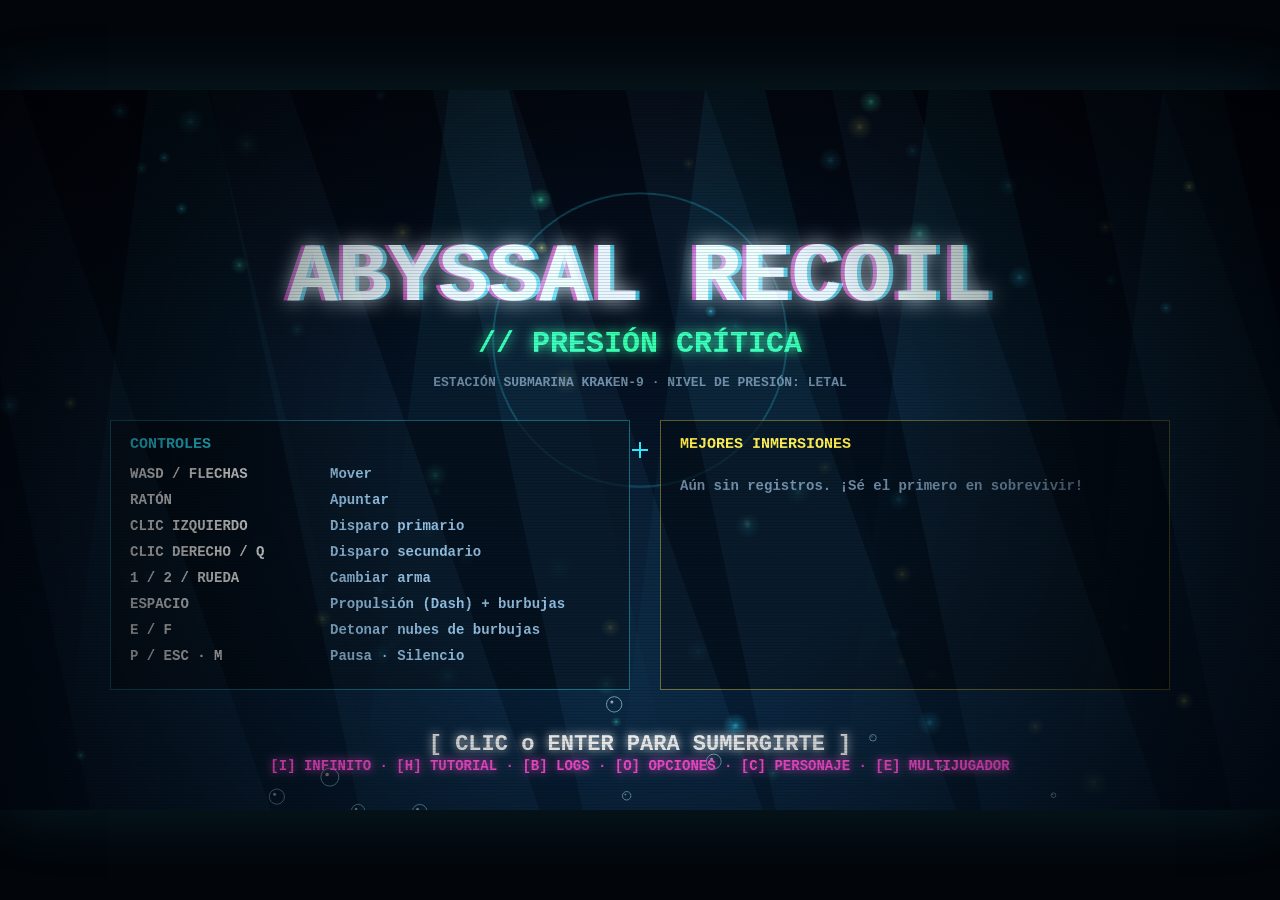
==== commit 68c8a8d3: "Give each abyss biome a distinct obstacle silhouette" ====
--- a/index.html
+++ b/index.html
@@ -832,10 +832,28 @@
         c.fillStyle='rgba(0,0,0,.52)';c.beginPath();c.ellipse(cx+10,y+h-1,w*.62,Math.max(9,h*.24),0,0,TAU);c.fill();
         // Cuerpo principal con volumen, borde erosionado y una cara iluminada.
         const body=c.createLinearGradient(x,y,x+w,y+h);body.addColorStop(0,'#82949a');body.addColorStop(.24,th.rock);body.addColorStop(.72,th.wall);body.addColorStop(1,th.deep);
-        c.fillStyle=body;c.beginPath();c.moveTo(x+w*.04,y+h*.82);c.lineTo(x+w*.09,y+h*.43);c.lineTo(x+w*.23,y+h*.18);c.lineTo(x+w*.39,y+h*.11);c.lineTo(x+w*.52,y+h*.2);c.lineTo(x+w*.72,y+h*.08);c.lineTo(x+w*.91,y+h*.34);c.lineTo(x+w*.97,y+h*.83);c.lineTo(x+w*.78,y+h*.96);c.lineTo(x+w*.2,y+h*.96);c.closePath();c.fill();
-        c.strokeStyle=th.accent+'88';c.lineWidth=2.5;c.stroke();
-        facet([[x+w*.1,y+h*.43],[x+w*.24,y+h*.19],[x+w*.4,y+h*.12],[x+w*.47,y+h*.42],[x+w*.32,y+h*.66]],'#d8f1ec',.22);
-        facet([[x+w*.52,y+h*.2],[x+w*.72,y+h*.09],[x+w*.91,y+h*.35],[x+w*.76,y+h*.53],[x+w*.63,y+h*.43]],'#ffffff',.13);
+        c.fillStyle=body;c.beginPath();
+        if(b==='reef'){
+          c.moveTo(x+w*.04,y+h*.83);c.bezierCurveTo(x-w*.02,y+h*.55,x+w*.12,y+h*.38,x+w*.2,y+h*.42);c.bezierCurveTo(x+w*.12,y+h*.12,x+w*.38,y+h*.06,x+w*.45,y+h*.31);c.bezierCurveTo(x+w*.56,y-h*.02,x+w*.68,y+h*.14,x+w*.68,y+h*.35);c.bezierCurveTo(x+w*.84,y+h*.16,x+w*.99,y+h*.43,x+w*.94,y+h*.83);c.quadraticCurveTo(cx,y+h*1.04,x+w*.04,y+h*.83);
+        }else if(b==='toxic'){
+          c.ellipse(x+w*.3,y+h*.62,w*.27,h*.31,-.25,0,TAU);c.ellipse(x+w*.57,y+h*.52,w*.31,h*.4,.18,0,TAU);c.ellipse(x+w*.76,y+h*.68,w*.2,h*.27,-.1,0,TAU);
+        }else if(b==='trench'){
+          c.moveTo(x+w*.02,y+h*.96);c.lineTo(x+w*.12,y+h*.32);c.lineTo(x+w*.31,y+h*.03);c.lineTo(x+w*.4,y+h*.58);c.lineTo(x+w*.58,y-h*.02);c.lineTo(x+w*.68,y+h*.47);c.lineTo(x+w*.86,y+h*.12);c.lineTo(x+w*.98,y+h*.96);c.closePath();
+        }else if(b==='cathedral'){
+          c.moveTo(x+w*.08,y+h*.95);c.lineTo(x+w*.08,y+h*.2);c.lineTo(x+w*.22,y+h*.2);c.lineTo(x+w*.22,y+h*.08);c.lineTo(x+w*.78,y+h*.08);c.lineTo(x+w*.78,y+h*.2);c.lineTo(x+w*.92,y+h*.2);c.lineTo(x+w*.92,y+h*.95);c.closePath();
+        }else if(b==='smokers'){
+          c.moveTo(x+w*.04,y+h*.96);c.lineTo(x+w*.15,y+h*.62);c.lineTo(x+w*.27,y+h*.49);c.lineTo(x+w*.3,y+h*.12);c.lineTo(x+w*.4,y+h*.04);c.lineTo(x+w*.6,y+h*.04);c.lineTo(x+w*.7,y+h*.12);c.lineTo(x+w*.73,y+h*.49);c.lineTo(x+w*.86,y+h*.62);c.lineTo(x+w*.96,y+h*.96);c.closePath();
+        }else if(b==='kelp'){
+          c.moveTo(x+w*.08,y+h*.98);c.bezierCurveTo(x+w*.26,y+h*.7,x+w*.05,y+h*.35,x+w*.3,y+h*.02);c.bezierCurveTo(x+w*.43,y+h*.3,x+w*.36,y+h*.68,x+w*.52,y+h*.98);c.bezierCurveTo(x+w*.62,y+h*.64,x+w*.57,y+h*.27,x+w*.83,y+h*.08);c.bezierCurveTo(x+w*.76,y+h*.48,x+w*.98,y+h*.72,x+w*.94,y+h*.98);c.closePath();
+        }else if(b==='glacier'){
+          c.moveTo(x+w*.03,y+h*.94);c.lineTo(x+w*.2,y+h*.18);c.lineTo(x+w*.38,y+h*.45);c.lineTo(x+w*.53,y+h*.01);c.lineTo(x+w*.7,y+h*.43);c.lineTo(x+w*.86,y+h*.12);c.lineTo(x+w*.98,y+h*.94);c.closePath();
+        }else{
+          c.moveTo(x+w*.03,y+h*.95);c.lineTo(x+w*.13,y+h*.22);c.quadraticCurveTo(cx,y-h*.12,x+w*.87,y+h*.22);c.lineTo(x+w*.97,y+h*.95);c.lineTo(x+w*.81,y+h*.84);c.lineTo(x+w*.72,y+h*.37);c.quadraticCurveTo(cx,y+h*.1,x+w*.28,y+h*.37);c.lineTo(x+w*.19,y+h*.84);c.closePath();
+        }
+        c.fill();c.strokeStyle=th.accent+'88';c.lineWidth=2.5;c.stroke();
+        if(b==='trench'||b==='glacier'){facet([[x+w*.2,y+h*.18],[x+w*.38,y+h*.45],[x+w*.3,y+h*.78]],'#d8f1ec',.22);facet([[x+w*.53,y+h*.01],[x+w*.7,y+h*.43],[x+w*.58,y+h*.66]],'#ffffff',.16);}
+        else if(b==='cathedral'){c.fillStyle='rgba(3,10,18,.58)';c.fillRect(x+w*.34,y+h*.34,w*.32,h*.61);c.strokeStyle='rgba(226,206,158,.55)';c.lineWidth=3;c.strokeRect(x+w*.34,y+h*.34,w*.32,h*.61);}
+        else if(b==='grave'){c.strokeStyle='rgba(226,198,185,.65)';c.lineWidth=Math.max(5,w*.045);c.beginPath();c.moveTo(x+w*.18,y+h*.86);c.quadraticCurveTo(cx,y-h*.08,x+w*.82,y+h*.86);c.stroke();}
         // Estrías y pequeñas fracturas rompen la silueta repetitiva.
         c.lineCap='round';c.lineWidth=1.5;c.strokeStyle='rgba(2,8,15,.52)';
         for(let q=0;q<4;q++){const px=x+w*(.2+q*.17);c.beginPath();c.moveTo(px,y+h*(.25+(q%2)*.08));c.lineTo(px+w*.035,y+h*(.48+(q%3)*.08));c.lineTo(px-w*.018,y+h*.67);c.stroke();}
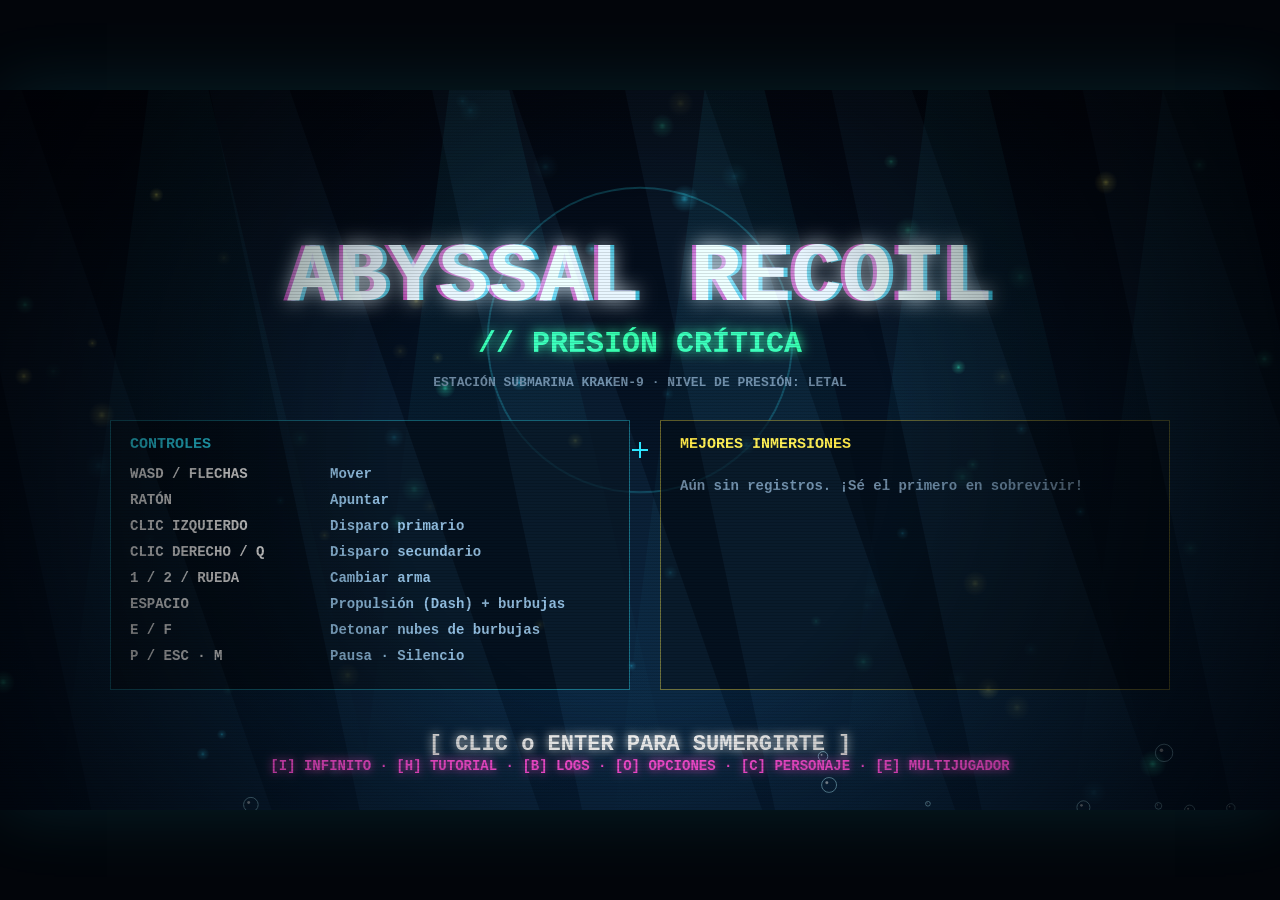
==== commit 949b56b3: "Align eight abyss biomes to ocean, sulfur, Mariana trench and void art direction" ====
--- a/index.html
+++ b/index.html
@@ -56,15 +56,16 @@
       const FLOORS = 8, ROOMS = 4;               // 3 sectores, 4 salas cada uno (la 4ª es jefe)
       const SAVE_KEY = 'abyssal_recoil_scores_v1';
 
+      // art define la identidad visual; biome conserva el perfil de iluminación existente.
       const THEMES = [
-        { name: 'ARRECIFE DE LA MAREA', biome: 'reef', accent: '#37d9e8', accent2: '#f2b86b', floor: '#061722', wall: '#15384a', rock: '#24566a', deep: '#020b13' },
-        { name: 'JARDINES DE LA BILIS', biome: 'toxic', accent: '#a6ff55', accent2: '#e8d35b', floor: '#07170f', wall: '#173b25', rock: '#31543a', deep: '#020b08' },
-        { name: 'TRINCHERA BASÁLTICA', biome: 'trench', accent: '#63b8e8', accent2: '#8c91c7', floor: '#080f1d', wall: '#18283c', rock: '#26374d', deep: '#02040b' },
-        { name: 'CATEDRAL SUMERGIDA', biome: 'cathedral', accent: '#e7c77d', accent2: '#7cb9c8', floor: '#101722', wall: '#303d4a', rock: '#53606a', deep: '#05090f' },
-        { name: 'CAMPOS FUMARÓLICOS', biome: 'smokers', accent: '#ff985b', accent2: '#59d5c2', floor: '#1a100e', wall: '#3e2922', rock: '#514039', deep: '#090605' },
-        { name: 'BOSQUE DE KELP', biome: 'kelp', accent: '#4ee0a0', accent2: '#b5e66f', floor: '#041a19', wall: '#103d38', rock: '#1c5047', deep: '#010c0d' },
-        { name: 'GLACIAR DE PRISMAS', biome: 'glacier', accent: '#9deaff', accent2: '#b7a8ff', floor: '#091a2c', wall: '#23445c', rock: '#47728d', deep: '#020916' },
-        { name: 'CEMENTERIO DEL LEVIATÁN', biome: 'grave', accent: '#e2a2a8', accent2: '#b8d5c8', floor: '#180f19', wall: '#382633', rock: '#67505c', deep: '#08060d' }
+        { name: 'OCÉANO', biome: 'reef', art: 'ocean', accent: '#37d9e8', accent2: '#f2b86b', floor: '#071d2b', wall: '#1d4d61', rock: '#2c6676', deep: '#020a12' },
+        { name: 'OCÉANO SULFÚRICO', biome: 'toxic', art: 'sulfur-ocean', accent: '#a6ff55', accent2: '#e8d35b', floor: '#142016', wall: '#384a2a', rock: '#687443', deep: '#050a05' },
+        { name: 'ABISMO', biome: 'trench', art: 'abyss', accent: '#63b8e8', accent2: '#8c91c7', floor: '#06101e', wall: '#17283e', rock: '#263e57', deep: '#01040b' },
+        { name: 'ABISMO SULFÚRICO', biome: 'cathedral', art: 'sulfur-abyss', accent: '#e7c77d', accent2: '#7cb9c8', floor: '#0b100d', wall: '#25352b', rock: '#48513a', deep: '#010503' },
+        { name: 'FOSAS DE LAS MARIANAS', biome: 'smokers', art: 'mariana', accent: '#ff985b', accent2: '#59d5c2', floor: '#040d19', wall: '#152638', rock: '#253c50', deep: '#00040a' },
+        { name: 'ABISMO CHALLENGER', biome: 'kelp', art: 'challenger', accent: '#4ee0a0', accent2: '#b5e66f', floor: '#020811', wall: '#0d1a28', rock: '#1b2c3d', deep: '#000207' },
+        { name: 'VACÍO', biome: 'glacier', art: 'void', accent: '#9deaff', accent2: '#b7a8ff', floor: '#06050d', wall: '#171525', rock: '#29263b', deep: '#010107' },
+        { name: 'VACÍO Y OSCURIDAD', biome: 'grave', art: 'void-dark', accent: '#e2a2a8', accent2: '#b8d5c8', floor: '#010103', wall: '#090a10', rock: '#15151d', deep: '#000000' }
       ];
       const MAX_LEVEL = 50;
       const themeForFloor = () => THEMES[(Math.max(1, Math.floor(floorN || 1)) - 1) % THEMES.length] || THEMES[0];
@@ -825,182 +826,220 @@
 
       /* Fondo estático horneado (suelo, paredes, obstáculos) */
       function drawBiomeFormation(c, ob, th) {
-        const b=th.biome,x=ob.x,y=ob.y,w=ob.w,h=ob.h,cx=x+w/2,cy=y+h/2;
+        const b=th.art||th.biome,x=ob.x,y=ob.y,w=ob.w,h=ob.h,cx=x+w/2,cy=y+h/2;
         const poly=(pts,fill,stroke,width=2)=>{c.beginPath();pts.forEach((p,i)=>i?c.lineTo(p[0],p[1]):c.moveTo(p[0],p[1]));c.closePath();c.fillStyle=fill;c.fill();if(stroke){c.strokeStyle=stroke;c.lineWidth=width;c.stroke();}};
-        const facet=(pts,col,a=.32)=>{c.save();c.globalAlpha=a;poly(pts,col);c.restore();};
+        const line=(pts,col,width=2)=>{c.beginPath();pts.forEach((p,i)=>i?c.lineTo(p[0],p[1]):c.moveTo(p[0],p[1]));c.strokeStyle=col;c.lineWidth=width;c.lineJoin='round';c.lineCap='round';c.stroke();};
         c.save();
-        c.fillStyle='rgba(0,0,0,.52)';c.beginPath();c.ellipse(cx+10,y+h-1,w*.62,Math.max(9,h*.24),0,0,TAU);c.fill();
-        // Cuerpo principal con volumen, borde erosionado y una cara iluminada.
-        const body=c.createLinearGradient(x,y,x+w,y+h);body.addColorStop(0,'#82949a');body.addColorStop(.24,th.rock);body.addColorStop(.72,th.wall);body.addColorStop(1,th.deep);
-        c.fillStyle=body;c.beginPath();
-        if(b==='reef'){
-          c.moveTo(x+w*.04,y+h*.83);c.bezierCurveTo(x-w*.02,y+h*.55,x+w*.12,y+h*.38,x+w*.2,y+h*.42);c.bezierCurveTo(x+w*.12,y+h*.12,x+w*.38,y+h*.06,x+w*.45,y+h*.31);c.bezierCurveTo(x+w*.56,y-h*.02,x+w*.68,y+h*.14,x+w*.68,y+h*.35);c.bezierCurveTo(x+w*.84,y+h*.16,x+w*.99,y+h*.43,x+w*.94,y+h*.83);c.quadraticCurveTo(cx,y+h*1.04,x+w*.04,y+h*.83);
-        }else if(b==='toxic'){
-          c.ellipse(x+w*.3,y+h*.62,w*.27,h*.31,-.25,0,TAU);c.ellipse(x+w*.57,y+h*.52,w*.31,h*.4,.18,0,TAU);c.ellipse(x+w*.76,y+h*.68,w*.2,h*.27,-.1,0,TAU);
-        }else if(b==='trench'){
-          c.moveTo(x+w*.02,y+h*.96);c.lineTo(x+w*.12,y+h*.32);c.lineTo(x+w*.31,y+h*.03);c.lineTo(x+w*.4,y+h*.58);c.lineTo(x+w*.58,y-h*.02);c.lineTo(x+w*.68,y+h*.47);c.lineTo(x+w*.86,y+h*.12);c.lineTo(x+w*.98,y+h*.96);c.closePath();
-        }else if(b==='cathedral'){
-          c.moveTo(x+w*.08,y+h*.95);c.lineTo(x+w*.08,y+h*.2);c.lineTo(x+w*.22,y+h*.2);c.lineTo(x+w*.22,y+h*.08);c.lineTo(x+w*.78,y+h*.08);c.lineTo(x+w*.78,y+h*.2);c.lineTo(x+w*.92,y+h*.2);c.lineTo(x+w*.92,y+h*.95);c.closePath();
-        }else if(b==='smokers'){
-          c.moveTo(x+w*.04,y+h*.96);c.lineTo(x+w*.15,y+h*.62);c.lineTo(x+w*.27,y+h*.49);c.lineTo(x+w*.3,y+h*.12);c.lineTo(x+w*.4,y+h*.04);c.lineTo(x+w*.6,y+h*.04);c.lineTo(x+w*.7,y+h*.12);c.lineTo(x+w*.73,y+h*.49);c.lineTo(x+w*.86,y+h*.62);c.lineTo(x+w*.96,y+h*.96);c.closePath();
-        }else if(b==='kelp'){
-          c.moveTo(x+w*.08,y+h*.98);c.bezierCurveTo(x+w*.26,y+h*.7,x+w*.05,y+h*.35,x+w*.3,y+h*.02);c.bezierCurveTo(x+w*.43,y+h*.3,x+w*.36,y+h*.68,x+w*.52,y+h*.98);c.bezierCurveTo(x+w*.62,y+h*.64,x+w*.57,y+h*.27,x+w*.83,y+h*.08);c.bezierCurveTo(x+w*.76,y+h*.48,x+w*.98,y+h*.72,x+w*.94,y+h*.98);c.closePath();
-        }else if(b==='glacier'){
-          c.moveTo(x+w*.03,y+h*.94);c.lineTo(x+w*.2,y+h*.18);c.lineTo(x+w*.38,y+h*.45);c.lineTo(x+w*.53,y+h*.01);c.lineTo(x+w*.7,y+h*.43);c.lineTo(x+w*.86,y+h*.12);c.lineTo(x+w*.98,y+h*.94);c.closePath();
+        c.fillStyle='rgba(0,0,0,.48)';c.beginPath();c.ellipse(cx+9,y+h-1,w*.58,Math.max(7,h*.17),0,0,TAU);c.fill();
+
+        if(b==='ocean'){
+          const reef=c.createLinearGradient(x,y,x+w,y+h);reef.addColorStop(0,'#83b9b1');reef.addColorStop(.35,'#397f83');reef.addColorStop(1,'#183f55');
+          c.fillStyle=reef;c.beginPath();c.moveTo(x+w*.04,y+h*.85);c.bezierCurveTo(x-w*.02,y+h*.55,x+w*.14,y+h*.45,x+w*.2,y+h*.48);c.bezierCurveTo(x+w*.13,y+h*.16,x+w*.38,y+h*.08,x+w*.47,y+h*.37);c.bezierCurveTo(x+w*.59,y+h*.02,x+w*.72,y+h*.17,x+w*.72,y+h*.43);c.bezierCurveTo(x+w*.87,y+h*.22,x+w*.99,y+h*.47,x+w*.96,y+h*.85);c.quadraticCurveTo(cx,y+h*1.02,x+w*.04,y+h*.85);c.fill();c.strokeStyle='#91d8c5';c.lineWidth=2.5;c.stroke();
+          c.fillStyle='rgba(173,220,197,.25)';c.beginPath();c.ellipse(cx,y+h*.66,w*.37,h*.13,-.05,0,TAU);c.fill();
+          for(let q=0;q<5;q++){const bx=x+w*(.14+q*.18),base=y+h*.8,hh=h*(.25+(q%3)*.12);c.strokeStyle=q%2?'#e7a78d':'#77d9bb';c.lineWidth=4+q%2*2;c.beginPath();c.moveTo(bx,base);c.bezierCurveTo(bx-12,base-hh*.3,bx+12,base-hh*.7,bx+(q%2?10:-10),base-hh);c.stroke();c.beginPath();c.moveTo(bx,base-hh*.52);c.lineTo(bx-14,base-hh*.72);c.moveTo(bx+2,base-hh*.7);c.lineTo(bx+16,base-hh*.88);c.stroke();}
+          for(let q=0;q<8;q++){c.fillStyle=q%2?'#c1eee0':'#f5c09c';c.beginPath();c.arc(x+w*(.12+q*.105),y+h*(.24+(q%3)*.13),2+q%2,0,TAU);c.fill();}
+          line([[x+w*.12,y+h*.57],[x+w*.28,y+h*.49],[x+w*.41,y+h*.57],[x+w*.59,y+h*.48],[x+w*.82,y+h*.57]],'rgba(226,211,165,.42)',2);
+        }else if(b==='sulfur-ocean'){
+          const crust=c.createLinearGradient(x,y,x+w,y+h);crust.addColorStop(0,'#87934e');crust.addColorStop(.35,'#465a32');crust.addColorStop(1,'#1e3025');
+          c.fillStyle=crust;c.beginPath();c.moveTo(x+w*.04,y+h*.88);c.lineTo(x+w*.1,y+h*.54);c.lineTo(x+w*.22,y+h*.4);c.lineTo(x+w*.31,y+h*.46);c.lineTo(x+w*.4,y+h*.2);c.lineTo(x+w*.55,y+h*.37);c.lineTo(x+w*.68,y+h*.25);c.lineTo(x+w*.82,y+h*.52);c.lineTo(x+w*.96,y+h*.62);c.lineTo(x+w*.98,y+h*.9);c.closePath();c.fill();c.strokeStyle='#a6ad65';c.lineWidth=2;c.stroke();
+          for(let q=0;q<3;q++){const bx=x+w*(.24+q*.25),by=y+h*(.43+(q%2)*.1),rx=Math.max(7,w*.09);c.fillStyle='#111a12';c.beginPath();c.ellipse(bx,by,rx,h*.11,0,0,TAU);c.fill();c.strokeStyle='#d4d77a';c.lineWidth=2;c.stroke();c.fillStyle='#819447';c.beginPath();c.ellipse(bx,by+3,rx*.55,h*.045,0,0,TAU);c.fill();for(let k=0;k<3;k++){c.fillStyle='rgba(224,225,144,.65)';c.beginPath();c.arc(bx+(k-1)*rx*.45,by-h*(.12+k*.07),2+k%2,0,TAU);c.fill();}}
+          c.fillStyle='#d8d17a';for(let q=0;q<9;q++){const px=x+w*(.08+q*.1),py=y+h*(.67+(q%3)*.07);poly([[px-5,py+8],[px-2,py-8-q%2*6],[px+4,py-2],[px+7,py+9]],'#b9ad60');}
+          line([[x+w*.1,y+h*.77],[x+w*.32,y+h*.69],[x+w*.49,y+h*.77],[x+w*.72,y+h*.68],[x+w*.9,y+h*.75]],'rgba(216,207,125,.45)',3);
+        }else if(b==='abyss'){
+          const stone=c.createLinearGradient(x,y,x+w,y+h);stone.addColorStop(0,'#486079');stone.addColorStop(.28,'#20364c');stone.addColorStop(1,'#091421');
+          c.fillStyle=stone;c.beginPath();c.moveTo(x+w*.03,y+h*.97);c.lineTo(x+w*.1,y+h*.3);c.lineTo(x+w*.24,y+h*.08);c.lineTo(x+w*.32,y+h*.53);c.lineTo(x+w*.48,y+h*.02);c.lineTo(x+w*.57,y+h*.44);c.lineTo(x+w*.75,y+h*.12);c.lineTo(x+w*.84,y+h*.61);c.lineTo(x+w*.96,y+h*.27);c.lineTo(x+w*.99,y+h*.98);c.closePath();c.fill();c.strokeStyle='#53738c';c.lineWidth=2;c.stroke();
+          for(let q=0;q<5;q++){const px=x+w*(.16+q*.15);line([[px,y+h*.18],[px+w*.035,y+h*.42],[px-w*.012,y+h*.61],[px+w*.02,y+h*.88]],'rgba(3,8,16,.78)',3);}
+          poly([[x+w*.47,y+h*.03],[x+w*.57,y+h*.44],[x+w*.51,y+h*.61]],'rgba(113,158,185,.24)');
+          for(let q=0;q<4;q++){const px=x+w*(.2+q*.19),py=y+h*(.73+(q%2)*.08);c.fillStyle='#7fb8bd';c.beginPath();c.arc(px,py,2.2,0,TAU);c.fill();}
+        }else if(b==='sulfur-abyss'){
+          const sulfide=c.createLinearGradient(x,y,x+w,y+h);sulfide.addColorStop(0,'#697052');sulfide.addColorStop(.38,'#2d3c32');sulfide.addColorStop(1,'#080f0c');
+          c.fillStyle=sulfide;c.beginPath();c.moveTo(x+w*.05,y+h*.97);c.lineTo(x+w*.12,y+h*.7);c.lineTo(x+w*.19,y+h*.65);c.lineTo(x+w*.25,y+h*.18);c.lineTo(x+w*.34,y+h*.08);c.lineTo(x+w*.43,y+h*.55);c.lineTo(x+w*.53,y+h*.28);c.lineTo(x+w*.61,y+h*.12);c.lineTo(x+w*.69,y+h*.66);c.lineTo(x+w*.82,y+h*.45);c.lineTo(x+w*.91,y+h*.58);c.lineTo(x+w*.97,y+h*.97);c.closePath();c.fill();c.strokeStyle='#75805a';c.lineWidth=2.5;c.stroke();
+          for(let q=0;q<5;q++){const bx=x+w*(.17+q*.15),top=y+h*(.23+(q%3)*.12);line([[bx,y+h*.82],[bx-5,top+h*.1],[bx+2,top],[bx+9,top+h*.08],[bx+13,y+h*.82]],q%2?'#96a36a':'#a1a66b',3);}
+          for(let q=0;q<8;q++){const px=x+w*(.1+q*.105),py=y+h*(.82+(q%2)*.04);poly([[px-6,py+7],[px-3,py-5-q%3*3],[px+1,py-11-q%2*3],[px+7,py+7]],'#c1b66b','#e0d28a',1);}
+          line([[x+w*.05,y+h*.91],[x+w*.25,y+h*.86],[x+w*.44,y+h*.94],[x+w*.62,y+h*.87],[x+w*.95,y+h*.92]],'rgba(201,178,102,.7)',3);
+        }else if(b==='mariana'){
+          const cliff=c.createLinearGradient(x,y,x+w,y+h);cliff.addColorStop(0,'#536d80');cliff.addColorStop(.25,'#1c3448');cliff.addColorStop(1,'#07111b');
+          c.fillStyle=cliff;c.beginPath();c.moveTo(x+w*.02,y+h*.96);c.lineTo(x+w*.08,y+h*.12);c.lineTo(x+w*.21,y+h*.25);c.lineTo(x+w*.28,y+h*.63);c.lineTo(x+w*.39,y+h*.34);c.lineTo(x+w*.48,y+h*.78);c.lineTo(x+w*.6,y+h*.55);c.lineTo(x+w*.72,y+h*.83);c.lineTo(x+w*.85,y+h*.44);c.lineTo(x+w*.95,y+h*.2);c.lineTo(x+w*.99,y+h*.97);c.closePath();c.fill();c.strokeStyle='#536c7a';c.lineWidth=2;c.stroke();
+          for(let q=0;q<5;q++){const py=y+h*(.2+q*.14);line([[x+w*.08,py],[x+w*.28,py+h*.04],[x+w*.44,py-h*.02],[x+w*.7,py+h*.03],[x+w*.93,py-h*.04]],'rgba(119,153,168,.22)',2);}
+          for(let q=0;q<12;q++){const px=x+w*(.08+(q*29%84)/100),py=y+h*(.68+(q*17%24)/100);c.fillStyle=q%3?'#263e4d':'#617987';c.beginPath();c.ellipse(px,py,2+q%3,1.8+q%2,.2,0,TAU);c.fill();}
+          line([[x+w*.37,y+h*.36],[x+w*.34,y+h*.58],[x+w*.4,y+h*.77]],'rgba(3,8,15,.72)',3);
+        }else if(b==='challenger'){
+          const wall=c.createLinearGradient(x,y,x+w,y+h);wall.addColorStop(0,'#293e50');wall.addColorStop(.2,'#101e2b');wall.addColorStop(1,'#02070c');
+          c.fillStyle=wall;c.beginPath();c.moveTo(x+w*.03,y+h*.98);c.lineTo(x+w*.11,y+h*.04);c.lineTo(x+w*.23,y+h*.1);c.lineTo(x+w*.31,y+h*.96);c.lineTo(x+w*.42,y+h*.2);c.lineTo(x+w*.52,y+h*.98);c.lineTo(x+w*.66,y+h*.08);c.lineTo(x+w*.75,y+h*.94);c.lineTo(x+w*.89,y+h*.18);c.lineTo(x+w*.98,y+h*.98);c.closePath();c.fill();c.strokeStyle='#314b5a';c.lineWidth=2;c.stroke();
+          for(let q=0;q<7;q++){const px=x+w*(.12+q*.12);line([[px,y+h*.08],[px+w*.018,y+h*.35],[px-w*.012,y+h*.57],[px+w*.02,y+h*.96]],'rgba(0,2,6,.8)',2.5);}
+          // Vida escasa: puntos minúsculos, no colonias luminosas.
+          for(let q=0;q<3;q++){const px=x+w*(.24+q*.25),py=y+h*(.62+(q%2)*.16);c.fillStyle='rgba(113,174,177,.55)';c.beginPath();c.arc(px,py,1.5,0,TAU);c.fill();}
+        }else if(b==='void'){
+          const slab=c.createLinearGradient(x,y,x+w,y+h);slab.addColorStop(0,'#444052');slab.addColorStop(.35,'#201d30');slab.addColorStop(1,'#090911');
+          poly([[x+w*.03,y+h*.65],[x+w*.17,y+h*.04],[x+w*.42,y+h*.24],[x+w*.53,y+h*.01],[x+w*.72,y+h*.31],[x+w*.94,y+h*.12],[x+w*.84,y+h*.88],[x+w*.58,y+h*.7],[x+w*.33,y+h*.97]],slab,'#625b78',2);
+          poly([[x+w*.18,y+h*.13],[x+w*.42,y+h*.25],[x+w*.36,y+h*.55]],'rgba(195,183,222,.16)');
+          poly([[x+w*.54,y+h*.07],[x+w*.72,y+h*.32],[x+w*.62,y+h*.62]],'rgba(135,128,170,.18)');
+          line([[x+w*.28,y+h*.35],[x+w*.4,y+h*.65],[x+w*.34,y+h*.83]],'rgba(5,4,12,.9)',3);
         }else{
-          c.moveTo(x+w*.03,y+h*.95);c.lineTo(x+w*.13,y+h*.22);c.quadraticCurveTo(cx,y-h*.12,x+w*.87,y+h*.22);c.lineTo(x+w*.97,y+h*.95);c.lineTo(x+w*.81,y+h*.84);c.lineTo(x+w*.72,y+h*.37);c.quadraticCurveTo(cx,y+h*.1,x+w*.28,y+h*.37);c.lineTo(x+w*.19,y+h*.84);c.closePath();
-        }
-        c.fill();c.strokeStyle=th.accent+'88';c.lineWidth=2.5;c.stroke();
-        if(b==='trench'||b==='glacier'){facet([[x+w*.2,y+h*.18],[x+w*.38,y+h*.45],[x+w*.3,y+h*.78]],'#d8f1ec',.22);facet([[x+w*.53,y+h*.01],[x+w*.7,y+h*.43],[x+w*.58,y+h*.66]],'#ffffff',.16);}
-        else if(b==='cathedral'){c.fillStyle='rgba(3,10,18,.58)';c.fillRect(x+w*.34,y+h*.34,w*.32,h*.61);c.strokeStyle='rgba(226,206,158,.55)';c.lineWidth=3;c.strokeRect(x+w*.34,y+h*.34,w*.32,h*.61);}
-        else if(b==='grave'){c.strokeStyle='rgba(226,198,185,.65)';c.lineWidth=Math.max(5,w*.045);c.beginPath();c.moveTo(x+w*.18,y+h*.86);c.quadraticCurveTo(cx,y-h*.08,x+w*.82,y+h*.86);c.stroke();}
-        // Estrías y pequeñas fracturas rompen la silueta repetitiva.
-        c.lineCap='round';c.lineWidth=1.5;c.strokeStyle='rgba(2,8,15,.52)';
-        for(let q=0;q<4;q++){const px=x+w*(.2+q*.17);c.beginPath();c.moveTo(px,y+h*(.25+(q%2)*.08));c.lineTo(px+w*.035,y+h*(.48+(q%3)*.08));c.lineTo(px-w*.018,y+h*.67);c.stroke();}
-        if(b==='reef'){
-          for(let q=0;q<5;q++){const bx=x+w*(.14+q*.18),base=y+h*.78,hh=h*(.28+(q%3)*.13);c.strokeStyle=q%2?'#f0a18a':'#74e0c6';c.lineWidth=4+q%2*2;c.beginPath();c.moveTo(bx,base);c.bezierCurveTo(bx-12,base-hh*.35,bx+12,base-hh*.7,bx+(q%2?10:-10),base-hh);c.stroke();c.beginPath();c.moveTo(bx,base-hh*.52);c.lineTo(bx-15,base-hh*.7);c.moveTo(bx+2,base-hh*.72);c.lineTo(bx+17,base-hh*.9);c.stroke();}
-          c.fillStyle='#c5fff0';for(let q=0;q<11;q++){const px=x+w*(.12+q*.075),py=y+h*(.18+(q%3)*.13);c.beginPath();c.arc(px,py,1.8+q%3,0,TAU);c.fill();}
-          c.strokeStyle='rgba(255,191,155,.75)';c.lineWidth=2;for(let q=0;q<3;q++){c.beginPath();c.arc(x+w*(.28+q*.22),y+h*.48,5+q*3,0,Math.PI*1.5);c.stroke();}
-        }else if(b==='toxic'){
-          const pool=c.createRadialGradient(cx,cy,2,cx,cy,Math.max(w,h)*.55);pool.addColorStop(0,'rgba(199,255,91,.8)');pool.addColorStop(.25,'rgba(113,179,51,.45)');pool.addColorStop(1,'rgba(30,55,29,0)');c.fillStyle=pool;c.beginPath();c.ellipse(cx,cy,w*.39,h*.31,0,0,TAU);c.fill();
-          for(let q=0;q<4;q++){const bx=x+w*(.2+q*.2);c.fillStyle='#07140d';c.beginPath();c.ellipse(bx,y+h*(.37+(q%2)*.12),w*.07,h*.11,0,0,TAU);c.fill();c.strokeStyle='#c4f477';c.lineWidth=2;c.stroke();c.fillStyle='rgba(218,255,127,.6)';c.beginPath();c.arc(bx-3,y+h*.34,3,0,TAU);c.fill();}
-          for(let q=0;q<9;q++){const bx=x+w*(.1+q*.1),by=y+h*(.1+(q%4)*.18);c.fillStyle='rgba(190,255,101,.55)';c.beginPath();c.arc(bx,by,2+q%3,0,TAU);c.fill();}
-        }else if(b==='trench'){
-          poly([[x+w*.04,y+h*.9],[x+w*.12,y+h*.28],[x+w*.29,y+h*.03],[x+w*.42,y+h*.3],[x+w*.57,y+h*.02],[x+w*.74,y+h*.28],[x+w*.92,y+h*.08],[x+w*.97,y+h*.9],[cx,y+h*.76]],'#101b2a','#7396b0',3);
-          facet([[x+w*.12,y+h*.28],[x+w*.29,y+h*.03],[x+w*.35,y+h*.5],[x+w*.2,y+h*.68]],'#8bb4c9',.2);
-          c.strokeStyle='rgba(150,197,220,.65)';c.lineWidth=2;for(let q=0;q<8;q++){const px=x+w*(.15+q*.1);c.beginPath();c.moveTo(px,y+h*.18);c.lineTo(px+(q%2?11:-8),y+h*(.72+(q%3)*.05));c.stroke();}
-          c.fillStyle='#8adcf1';for(let q=0;q<5;q++){c.beginPath();c.arc(x+w*(.17+q*.16),y+h*(.16+(q%2)*.1),2.5,0,TAU);c.fill();}
-        }else if(b==='cathedral'){
-          c.fillStyle='#101b27';c.fillRect(x+w*.16,y+h*.18,w*.68,h*.72);c.fillStyle='#425362';c.fillRect(x+w*.08,y+h*.12,w*.84,h*.16);c.fillRect(x+w*.08,y+h*.79,w*.84,h*.13);
-          c.strokeStyle='#c8b98e';c.lineWidth=3;c.strokeRect(x+w*.08,y+h*.12,w*.84,h*.8);
-          for(let q=1;q<5;q++){const px=x+w*q/5;c.fillStyle='#82909a';c.fillRect(px-5,y+h*.29,10,h*.46);c.fillStyle='rgba(235,215,163,.45)';c.fillRect(px-1,y+h*.3,2,h*.44);}
-          c.strokeStyle='#f1d99a';c.lineWidth=2;c.beginPath();c.moveTo(cx,y+h*.29);c.lineTo(cx-13,y+h*.49);c.lineTo(cx,y+h*.68);c.lineTo(cx+13,y+h*.49);c.closePath();c.stroke();
-          c.fillStyle='rgba(255,220,147,.45)';for(let q=0;q<5;q++){c.beginPath();c.arc(x+w*(.2+q*.15),y+h*.88,3,0,TAU);c.fill();}
-        }else if(b==='smokers'){
-          poly([[x+w*.08,y+h*.93],[x+w*.17,y+h*.46],[x+w*.3,y+h*.29],[x+w*.38,y+h*.04],[x+w*.62,y+h*.04],[x+w*.73,y+h*.3],[x+w*.86,y+h*.47],[x+w*.93,y+h*.93]],'#171d20','#a77c60',3);
-          const vent=c.createRadialGradient(cx,y+h*.12,1,cx,y+h*.12,w*.3);vent.addColorStop(0,'#ffe0a0');vent.addColorStop(.22,'#ff884d');vent.addColorStop(1,'rgba(255,80,35,0)');c.fillStyle=vent;c.beginPath();c.ellipse(cx,y+h*.14,w*.3,h*.18,0,0,TAU);c.fill();
-          c.strokeStyle='#58d6c1';c.lineWidth=3;for(let q=0;q<5;q++){const px=x+w*(.25+q*.12);c.beginPath();c.moveTo(px,y+h*.38);c.bezierCurveTo(px-16,y+h*.2,px+18,y+h*.12,px+5,y-h*.12);c.stroke();}
-          c.fillStyle='rgba(255,112,61,.38)';c.beginPath();c.ellipse(cx,y+h*.94,w*.48,h*.1,0,0,TAU);c.fill();
-        }else if(b==='kelp'){
-          c.fillStyle='#09251f';c.beginPath();c.ellipse(cx,y+h*.92,w*.45,h*.12,0,0,TAU);c.fill();
-          for(let q=0;q<5;q++){const bx=x+w*(.12+q*.19),sway=(q-2)*8;c.strokeStyle=q%2?'#347f68':'#62d19a';c.lineWidth=7;c.beginPath();c.moveTo(bx,y+h);c.bezierCurveTo(bx+sway,y+h*.68,bx-sway,y+h*.32,bx+sway*.5,y+h*.02);c.stroke();for(let k=0;k<5;k++){const ly=y+h*(.8-k*.15),dir=(k+q)%2?1:-1;c.fillStyle=dir>0?'#2d9c76':'#65d29b';c.beginPath();c.moveTo(bx,ly);c.quadraticCurveTo(bx+dir*w*.27,ly-h*.16,bx+dir*w*.25,ly+h*.02);c.quadraticCurveTo(bx+dir*w*.1,ly+h*.08,bx,ly);c.fill();c.strokeStyle='rgba(159,255,202,.45)';c.lineWidth=1;c.stroke();}}
-        }else if(b==='glacier'){
-          poly([[x+w*.08,y+h*.9],[x+w*.2,y+h*.16],[x+w*.36,y+h*.42],[x+w*.53,y+h*.02],[x+w*.7,y+h*.44],[x+w*.87,y+h*.12],[x+w*.96,y+h*.9],[cx,y+h*.78]],'#21435b','#b9f4ff',3);
-          facet([[x+w*.53,y+h*.02],[x+w*.58,y+h*.47],[x+w*.42,y+h*.41]],'#e4ffff',.78);
-          facet([[x+w*.2,y+h*.16],[x+w*.36,y+h*.42],[x+w*.29,y+h*.75]],'#8bd6ef',.42);
-          c.strokeStyle='rgba(230,255,255,.9)';c.lineWidth=2;c.beginPath();c.moveTo(x+w*.22,y+h*.27);c.lineTo(cx,y+h*.77);c.lineTo(x+w*.84,y+h*.23);c.stroke();
-          c.fillStyle='#eaffff';for(let q=0;q<7;q++){c.beginPath();c.arc(x+w*(.16+q*.11),y+h*(.35+(q%3)*.13),2,0,TAU);c.fill();}
-        }else{
-          c.fillStyle='#3c2a38';c.beginPath();c.ellipse(cx,cy,w*.43,h*.27,-.08,0,TAU);c.fill();c.strokeStyle='#d1aab1';c.lineWidth=5;c.stroke();c.strokeStyle='#e1c4b4';c.lineWidth=Math.max(6,Math.min(11,w*.06));c.lineCap='round';
-          for(let q=0;q<7;q++){const px=x+w*(.1+q*.13);c.beginPath();c.moveTo(px,y+h*.95);c.quadraticCurveTo(px-18,y+h*.5,px+(q%2?17:-16),y+h*.04);c.stroke();c.fillStyle='#f0d6c9';c.beginPath();c.arc(px,y+h*.72,4,0,TAU);c.fill();}
-          c.strokeStyle='rgba(245,213,204,.6)';c.lineWidth=2;for(let q=0;q<4;q++){c.beginPath();c.arc(x+w*(.25+q*.16),y+h*.45,7,Math.PI,TAU);c.stroke();}
-        }
-        // Detalle común: grano mineral, sedimento y micro-organismos para dar escala.
-        for(let q=0;q<12;q++){const px=x+w*(.08+((q*37)%83)/100),py=y+h*(.18+((q*19)%70)/100);c.fillStyle=q%3===0?th.accent+'aa':'rgba(225,242,240,.2)';c.beginPath();c.arc(px,py,1+q%3,0,TAU);c.fill();}
+          const dark=c.createLinearGradient(x,y,x+w,y+h);dark.addColorStop(0,'#17171d');dark.addColorStop(.48,'#08090e');dark.addColorStop(1,'#010102');
+          poly([[x+w*.02,y+h*.94],[x+w*.1,y+h*.18],[x+w*.25,y+h*.04],[x+w*.36,y+h*.58],[x+w*.48,y+h*.72],[x+w*.62,y+h*.12],[x+w*.76,y+h*.02],[x+w*.98,y+h*.94]],dark,'rgba(67,70,78,.35)',2);
+          line([[x+w*.1,y+h*.2],[x+w*.2,y+h*.52],[x+w*.16,y+h*.84]],'rgba(94,95,103,.22)',2);
+          line([[x+w*.76,y+h*.08],[x+w*.82,y+h*.42],[x+w*.94,y+h*.7]],'rgba(94,95,103,.17)',2);
+          poly([[x+w*.43,y+h*.25],[x+w*.51,y+h*.08],[x+w*.58,y+h*.3],[x+w*.55,y+h*.57]],'rgba(18,19,25,.8)');
+        }
         c.restore();
       }
+
       function bakeBG() {
-        const th=themeForFloor(),b=th.biome;
+        const th=themeForFloor(),b=th.art||th.biome;
         bgCv=document.createElement('canvas');bgCv.width=roomW;bgCv.height=roomH;
         const c=bgCv.getContext('2d'),areaRatio=(roomW*roomH)/(W*H);
-        const g=c.createLinearGradient(0,0,roomW*(b==='trench'?.35:.8),roomH);g.addColorStop(0,th.floor);g.addColorStop(.58,th.deep);g.addColorStop(1,'#010308');c.fillStyle=g;c.fillRect(0,0,roomW,roomH);
-        // Estratos de profundidad: relieve sedimentario, vetas y grano fino por bioma.
-        c.save();
-        for(let layer=0;layer<5;layer++){
-          const yy=roomH*(.12+layer*.19),amp=10+layer*5;
-          c.beginPath();c.moveTo(0,yy);
-          for(let xx=0;xx<=roomW;xx+=32)c.lineTo(xx,yy+Math.sin(xx*.006+layer*1.7)*amp+Math.sin(xx*.019+layer)*amp*.32);
-          c.strokeStyle=b==='smokers'?'rgba(255,137,82,.055)':b==='glacier'?'rgba(180,235,255,.07)':b==='grave'?'rgba(222,174,179,.06)':'rgba(123,190,194,.055)';
-          c.lineWidth=2+layer;c.stroke();
-        }
-        const grain={reef:260,toxic:210,trench:190,cathedral:160,smokers:230,kelp:210,glacier:240,grave:190}[b]||180;
-        for(let i=0;i<grain;i++){
-          const px=rand(0,roomW),py=rand(0,roomH),r=rand(1,4);
-          c.fillStyle=i%7===0?th.accent+'55':'rgba(190,220,224,.10)';
-          c.beginPath();c.ellipse(px,py,r*1.7,r,rand(0,TAU),0,TAU);c.fill();
-        }
-        // Pequeñas colonias bioluminiscentes, repartidas en el suelo y no solo en el borde.
-        for(let i=0;i<Math.round(22*Math.min(2,Math.sqrt(areaRatio)));i++){
-          const px=rand(WALL+20,roomW-WALL-20),py=rand(WALL+20,roomH-WALL-20),r=rand(12,34);
-          const col=b==='toxic'?'#b8ff63':b==='smokers'?'#ff9a5b':b==='grave'?'#dba3b2':b==='cathedral'?'#e8d49c':th.accent;
-          const halo=c.createRadialGradient(px,py,1,px,py,r);halo.addColorStop(0,col+'35');halo.addColorStop(1,col+'00');
-          c.fillStyle=halo;c.fillRect(px-r,py-r,r*2,r*2);
-          c.fillStyle=col+'99';c.beginPath();c.arc(px,py,rand(1.5,3.5),0,TAU);c.fill();
-        }
-        c.restore();
-        const spots={reef:230,toxic:190,trench:120,cathedral:90,smokers:160,kelp:180,glacier:150,grave:110}[b]||140;
-        for(let i=0;i<Math.round(spots*Math.min(2.4,areaRatio));i++){const x=rand(0,roomW),y=rand(0,roomH),r=rand(8,b==='trench'?100:65);c.fillStyle=b==='toxic'?'rgba(104,190,54,.045)':b==='smokers'?'rgba(255,111,61,.035)':b==='glacier'?'rgba(158,222,255,.045)':b==='grave'?'rgba(203,139,160,.035)':'rgba(65,130,160,.04)';c.beginPath();c.ellipse(x,y,r,r*rand(.25,.8),rand(0,3),0,TAU);c.fill();}
-        if(b==='reef'){
-          c.strokeStyle='rgba(93,190,190,.12)';c.lineWidth=2;for(let y=30;y<roomH;y+=58){c.beginPath();for(let x=0;x<=roomW;x+=20)c.lineTo(x,y+Math.sin(x*.012+y*.03)*10);c.stroke();}
-          for(let i=0;i<Math.round(32*Math.sqrt(areaRatio));i++){const x=rand(0,roomW),y=rand(roomH*.55,roomH),h=rand(18,55);c.strokeStyle=i%2?'#3c8d83':'#a86e66';c.lineWidth=rand(2,4);c.beginPath();c.moveTo(x,y);c.quadraticCurveTo(x-10,y-h*.6,x+rand(-18,18),y-h);c.stroke();}
-        }else if(b==='toxic'){
-          for(let i=0;i<Math.round(16*Math.sqrt(areaRatio));i++){const x=rand(60,roomW-60),y=rand(60,roomH-60),r=rand(55,130),q=c.createRadialGradient(x,y,2,x,y,r);q.addColorStop(0,'rgba(122,205,60,.19)');q.addColorStop(.55,'rgba(86,155,44,.08)');q.addColorStop(1,'rgba(60,120,40,0)');c.fillStyle=q;c.beginPath();c.ellipse(x,y,r,r*.55,rand(0,3),0,TAU);c.fill();}
-          c.strokeStyle='rgba(157,222,93,.1)';c.lineWidth=3;for(let x=0;x<roomW;x+=95){c.beginPath();c.moveTo(x,0);c.bezierCurveTo(x+30,roomH*.3,x-30,roomH*.7,x+10,roomH);c.stroke();}
-        }else if(b==='trench'){
-          for(let i=0;i<Math.round(roomW/95);i++){const x=i*95+rand(-25,25);c.fillStyle=i%2?'rgba(29,51,72,.22)':'rgba(0,0,0,.2)';c.beginPath();c.moveTo(x,0);c.lineTo(x+rand(24,55),0);c.lineTo(x+rand(-18,24),roomH);c.lineTo(x-rand(20,45),roomH);c.closePath();c.fill();}
-          c.strokeStyle='rgba(88,145,184,.12)';c.lineWidth=2;for(let i=0;i<20;i++){const x=rand(0,roomW);c.beginPath();c.moveTo(x,rand(0,roomH*.25));c.lineTo(x+rand(-35,35),roomH);c.stroke();}
-        }else if(b==='cathedral'){
-          c.strokeStyle='rgba(184,164,125,.12)';c.lineWidth=2;for(let y=0;y<roomH;y+=120){c.beginPath();c.moveTo(0,y+rand(-12,12));c.lineTo(roomW,y+rand(-12,12));c.stroke();}for(let x=0;x<roomW;x+=120){c.beginPath();c.moveTo(x,0);c.lineTo(x+rand(-12,12),roomH);c.stroke();}
-          for(let i=0;i<Math.round(26*Math.sqrt(areaRatio));i++){const x=rand(0,roomW),y=rand(0,roomH);c.strokeStyle='rgba(218,199,147,.15)';c.beginPath();c.arc(x,y,rand(8,24),0,TAU);c.stroke();c.fillStyle='rgba(218,199,147,.12)';c.fillRect(x-2,y-2,4,4);}
-        }else if(b==='smokers'){
-          c.strokeStyle='rgba(255,116,63,.16)';c.lineWidth=4;for(let i=0;i<Math.round(20*Math.sqrt(areaRatio));i++){let x=rand(0,roomW),y=rand(0,roomH);c.beginPath();c.moveTo(x,y);for(let k=0;k<5;k++){x+=rand(-34,34);y+=rand(12,42);c.lineTo(x,y);}c.stroke();}
-          for(let i=0;i<16;i++){const x=rand(0,roomW),y=rand(0,roomH),r=rand(36,120),q=c.createRadialGradient(x,y,2,x,y,r);q.addColorStop(0,'rgba(255,122,67,.13)');q.addColorStop(1,'rgba(255,122,67,0)');c.fillStyle=q;c.fillRect(x-r,y-r,r*2,r*2);}
-        }else if(b==='kelp'){
-          for(let i=0;i<Math.round(roomW/170);i++){const x=i*170+rand(-40,40),base=roomH+rand(-40,30),top=rand(0,roomH*.35);c.strokeStyle=i%2?'rgba(49,146,111,.25)':'rgba(83,183,133,.2)';c.lineWidth=rand(4,9);c.beginPath();c.moveTo(x,base);c.bezierCurveTo(x+rand(-70,70),roomH*.7,x+rand(-70,70),roomH*.35,x+rand(-55,55),top);c.stroke();for(let k=0;k<7;k++){const ly=roomH-k*roomH/7,dir=(i+k)%2?1:-1;c.fillStyle='rgba(61,160,116,.12)';c.beginPath();c.ellipse(x+dir*28,ly,rand(12,32),rand(4,9),dir*.4,0,TAU);c.fill();}}
-          c.fillStyle='rgba(50,137,102,.1)';for(let x=0;x<roomW;x+=70)c.fillRect(x,roomH-35,rand(24,52),35);
-        }else if(b==='glacier'){
-          for(let i=0;i<Math.round(roomW/125);i++){const x=i*125+rand(-30,30),y=rand(0,roomH),h=rand(120,360),w=rand(20,70);c.fillStyle=i%2?'rgba(97,164,197,.11)':'rgba(190,239,255,.08)';c.beginPath();c.moveTo(x-w,y+h);c.lineTo(x-w*.25,y);c.lineTo(x+w*.22,y+h*.3);c.lineTo(x+w,y+h);c.closePath();c.fill();c.strokeStyle='rgba(168,232,249,.13)';c.stroke();}
-          c.strokeStyle='rgba(189,235,255,.13)';c.lineWidth=2;for(let i=0;i<18;i++){let x=rand(0,roomW),y=rand(0,roomH);c.beginPath();c.moveTo(x,y);for(let k=0;k<4;k++){x+=rand(-38,38);y+=rand(20,70);c.lineTo(x,y);}c.stroke();}
+
+        // Suelo base y capas geológicas estáticas. La iluminación dinámica se dibuja después.
+        const base=c.createLinearGradient(0,0,roomW*.18,roomH);
+        base.addColorStop(0,th.floor);base.addColorStop(.58,th.deep);base.addColorStop(1,'#000');
+        c.fillStyle=base;c.fillRect(0,0,roomW,roomH);
+
+        if(b==='ocean'){
+          // Agua abierta, lecho arenoso, ondulaciones y jardines de coral dispersos.
+          for(let layer=0;layer<7;layer++){
+            const yy=roomH*(.52+layer*.075);
+            c.beginPath();c.moveTo(0,yy);
+            for(let x=0;x<=roomW;x+=24)c.lineTo(x,yy+Math.sin(x*.009+layer*.8)*9+Math.sin(x*.021+layer)*3);
+            c.strokeStyle=layer%2?'rgba(116,194,190,.11)':'rgba(224,190,139,.09)';c.lineWidth=2+layer*.4;c.stroke();
+          }
+          for(let i=0;i<Math.round(38*Math.sqrt(areaRatio));i++){
+            const x=rand(0,roomW),y=rand(roomH*.48,roomH),h=rand(18,64);
+            c.strokeStyle=i%3?'rgba(65,160,143,.25)':'rgba(206,142,116,.28)';c.lineWidth=rand(2,5);
+            c.beginPath();c.moveTo(x,y);c.quadraticCurveTo(x-12,y-h*.55,x+rand(-24,24),y-h);c.stroke();
+          }
+          for(let i=0;i<18;i++){const x=rand(0,roomW),y=rand(roomH*.58,roomH),r=rand(12,38);c.fillStyle='rgba(183,160,125,.09)';c.beginPath();c.ellipse(x,y,r,r*.34,rand(-.2,.2),0,TAU);c.fill();}
+        }else if(b==='sulfur-ocean'){
+          // Mar sulfúrico: costras amarillas, charcas ácidas y respiraderos.
+          for(let layer=0;layer<8;layer++){
+            const yy=roomH*(.25+layer*.09);
+            c.beginPath();c.moveTo(0,yy);
+            for(let x=0;x<=roomW;x+=30)c.lineTo(x,yy+Math.sin(x*.012+layer)*10+Math.sin(x*.03+layer)*4);
+            c.strokeStyle=layer%2?'rgba(177,190,91,.13)':'rgba(94,119,61,.16)';c.lineWidth=2+layer*.35;c.stroke();
+          }
+          for(let i=0;i<Math.round(16*Math.sqrt(areaRatio));i++){
+            const x=rand(55,roomW-55),y=rand(60,roomH-60),rx=rand(32,110),ry=rand(15,44);
+            c.fillStyle='rgba(128,155,61,.14)';c.beginPath();c.ellipse(x,y,rx,ry,rand(-.5,.5),0,TAU);c.fill();
+            c.strokeStyle='rgba(203,207,111,.18)';c.lineWidth=2;c.stroke();
+          }
+          for(let i=0;i<Math.round(roomW/145);i++){
+            const x=i*145+rand(-24,24),y=roomH-rand(35,120);
+            c.fillStyle='rgba(175,170,91,.18)';c.beginPath();c.moveTo(x-18,y+25);c.lineTo(x-5,y-24);c.lineTo(x+7,y-11);c.lineTo(x+19,y+25);c.closePath();c.fill();
+          }
+        }else if(b==='abyss'){
+          // Paredes verticales inmensas, estratos comprimidos y grietas que caen a negro.
+          for(let side=0;side<2;side++){
+            const edge=side?roomW:0,dir=side?-1:1;
+            c.fillStyle='rgba(0,2,8,.46)';c.beginPath();c.moveTo(edge,0);
+            for(let y=0;y<=roomH;y+=55)c.lineTo(edge+dir*(80+Math.sin(y*.009+side)*38+Math.sin(y*.025)*14),y);
+            c.lineTo(edge,roomH);c.closePath();c.fill();
+          }
+          for(let i=0;i<24;i++){
+            const x=rand(0,roomW),y=rand(0,roomH),len=rand(100,roomH*.7);
+            c.strokeStyle=i%3?'rgba(83,132,164,.12)':'rgba(4,8,17,.55)';c.lineWidth=rand(1,4);
+            c.beginPath();c.moveTo(x,y);c.lineTo(x+rand(-25,25),y+len);c.stroke();
+          }
+          for(let i=0;i<Math.round(8*Math.sqrt(areaRatio));i++){const x=rand(80,roomW-80),y=rand(80,roomH-80);c.fillStyle='rgba(106,169,183,.18)';c.beginPath();c.ellipse(x,y,rand(2,5),rand(5,12),rand(-.6,.6),0,TAU);c.fill();}
+        }else if(b==='sulfur-abyss'){
+          // Chimeneas hidrotermales negras y vetas de sulfuro acumuladas en el fondo.
+          for(let i=0;i<Math.round(roomW/190);i++){
+            const x=i*190+rand(-45,45),baseY=roomH-rand(18,95),hh=rand(150,330),ww=rand(32,82);
+            c.fillStyle='rgba(1,7,5,.62)';c.beginPath();c.moveTo(x-ww,baseY);c.lineTo(x-ww*.62,baseY-hh*.65);c.lineTo(x-ww*.28,baseY-hh);c.lineTo(x+ww*.22,baseY-hh*.93);c.lineTo(x+ww*.55,baseY-hh*.48);c.lineTo(x+ww,baseY);c.closePath();c.fill();
+            c.strokeStyle='rgba(153,162,103,.2)';c.lineWidth=3;c.stroke();
+            c.strokeStyle='rgba(190,175,98,.22)';c.lineWidth=2;c.beginPath();c.moveTo(x-ww*.5,baseY-hh*.5);c.lineTo(x+ww*.25,baseY-hh*.28);c.lineTo(x+ww*.4,baseY);c.stroke();
+          }
+          for(let i=0;i<Math.round(26*Math.sqrt(areaRatio));i++){
+            const x=rand(0,roomW),y=rand(roomH*.45,roomH),w=rand(8,34),h=rand(12,48);
+            c.fillStyle='rgba(170,158,87,.2)';c.beginPath();c.moveTo(x-w,y+h);c.lineTo(x-w*.24,y-h*.2);c.lineTo(x+w*.12,y);c.lineTo(x+w,y+h);c.closePath();c.fill();
+          }
+        }else if(b==='mariana'){
+          // Fosa profunda: paredes que se cierran hacia una garganta y limo abisal.
+          const left=c.createLinearGradient(0,0,roomW*.34,0);left.addColorStop(0,'rgba(0,3,10,.95)');left.addColorStop(1,'rgba(12,32,48,0)');
+          c.fillStyle=left;c.beginPath();c.moveTo(0,0);c.lineTo(roomW*.24,0);c.lineTo(roomW*.12,roomH*.5);c.lineTo(roomW*.27,roomH);c.lineTo(0,roomH);c.closePath();c.fill();
+          c.fillStyle=left;c.save();c.translate(roomW,0);c.scale(-1,1);c.beginPath();c.moveTo(0,0);c.lineTo(roomW*.24,0);c.lineTo(roomW*.12,roomH*.5);c.lineTo(roomW*.27,roomH);c.lineTo(0,roomH);c.closePath();c.fill();c.restore();
+          for(let layer=0;layer<9;layer++){
+            const yy=roomH*(.56+layer*.047);
+            c.beginPath();c.moveTo(0,yy);
+            for(let x=0;x<=roomW;x+=25)c.lineTo(x,yy+Math.sin(x*.006+layer)*9);
+            c.strokeStyle='rgba(107,143,159,.12)';c.lineWidth=2;c.stroke();
+          }
+          for(let i=0;i<Math.round(95*Math.sqrt(areaRatio));i++){const x=rand(0,roomW),y=rand(roomH*.55,roomH),r=rand(1.5,4.5);c.fillStyle=i%4?'rgba(88,119,135,.24)':'rgba(159,177,174,.22)';c.beginPath();c.arc(x,y,r,0,TAU);c.fill();}
+        }else if(b==='challenger'){
+          // Challenger Deep: escala monumental, paredones casi negros y poquísima vida.
+          for(let side=0;side<2;side++){
+            const x=side?roomW:0,dir=side?-1:1;
+            c.fillStyle='rgba(0,0,3,.82)';c.beginPath();c.moveTo(x,0);
+            for(let y=0;y<=roomH;y+=38)c.lineTo(x+dir*(110+Math.sin(y*.004+side)*28+Math.sin(y*.017)*11),y);
+            c.lineTo(x,roomH);c.closePath();c.fill();
+          }
+          for(let i=0;i<34;i++){
+            const x=rand(0,roomW),y=rand(0,roomH);
+            c.strokeStyle=i%4?'rgba(31,62,81,.18)':'rgba(0,0,0,.6)';c.lineWidth=rand(2,6);
+            c.beginPath();c.moveTo(x,y);c.lineTo(x+rand(-12,12),y+rand(120,roomH*.85));c.stroke();
+          }
+          for(let i=0;i<Math.round(5*Math.sqrt(areaRatio));i++){const x=rand(100,roomW-100),y=rand(100,roomH-100);c.fillStyle='rgba(87,133,145,.28)';c.beginPath();c.arc(x,y,1.4,0,TAU);c.fill();}
+        }else if(b==='void'){
+          // Vacío: no hay lecho reconocible, solo placas suspendidas y fragmentos separados.
+          for(let i=0;i<Math.round(42*Math.sqrt(areaRatio));i++){
+            const x=rand(0,roomW),y=rand(0,roomH),r=rand(12,75),a=rand(0,TAU);
+            c.save();c.translate(x,y);c.rotate(a);
+            c.fillStyle=i%3?'rgba(32,29,47,.36)':'rgba(75,68,91,.22)';
+            c.beginPath();c.moveTo(-r,-r*.2);c.lineTo(-r*.25,-r*.85);c.lineTo(r*.7,-r*.42);c.lineTo(r,r*.35);c.lineTo(r*.15,r*.7);c.lineTo(-r*.8,r*.4);c.closePath();c.fill();
+            c.strokeStyle='rgba(123,116,150,.16)';c.lineWidth=1.5;c.stroke();c.restore();
+          }
         }else{
-          c.strokeStyle='rgba(197,158,160,.16)';c.lineWidth=10;for(let side=0;side<2;side++){const bx=side?roomW+90:-90,dir=side?-1:1;for(let i=0;i<9;i++){const y=roomH*(.12+i*.095);c.beginPath();c.moveTo(bx,y-100);c.quadraticCurveTo(bx+dir*250,y,bx+dir*390,y+110);c.stroke();}}
-          c.fillStyle='rgba(208,178,169,.11)';for(let i=0;i<Math.round(roomW/120);i++){const x=i*120+rand(-20,20),y=rand(roomH*.15,roomH*.9);c.save();c.translate(x,y);c.rotate(rand(-.5,.5));c.beginPath();c.ellipse(0,0,rand(16,35),rand(7,15),0,0,TAU);c.fill();c.restore();}
-        }
+          // Vacío y oscuridad: apenas se distinguen contornos; el espacio negativo domina.
+          for(let i=0;i<15;i++){
+            const x=rand(0,roomW),y=rand(0,roomH),r=rand(35,150);
+            c.fillStyle='rgba(10,11,16,.46)';c.beginPath();c.ellipse(x,y,r,r*rand(.25,.8),rand(-.4,.4),0,TAU);c.fill();
+            c.strokeStyle='rgba(51,53,63,.12)';c.lineWidth=2;c.stroke();
+          }
+          for(let i=0;i<10;i++){
+            const x=rand(0,roomW),y=rand(0,roomH),r=rand(20,65);
+            c.strokeStyle='rgba(70,72,82,.13)';c.lineWidth=rand(2,5);
+            c.beginPath();c.moveTo(x-r,y-r*.3);c.lineTo(x-r*.2,y-r);c.lineTo(x+r*.65,y-r*.45);c.lineTo(x+r,y+r*.3);c.stroke();
+          }
+        }
+
+        // Borde de la sala: material y silueta del bioma, siempre detrás de la geometría jugable.
         const cliff=pts=>{c.fillStyle=th.wall;c.beginPath();pts.forEach((p,i)=>i?c.lineTo(p[0],p[1]):c.moveTo(p[0],p[1]));c.closePath();c.fill();c.strokeStyle=th.accent+'55';c.lineWidth=3;c.stroke();};
         const Tp=[],Bt=[],Lf=[],Rt=[];
-        for(let x=0;x<=roomW;x+=b==='trench'?38:22){const j=b==='trench'?rand(8,38):b==='glacier'?rand(-4,26):rand(-10,16)+Math.sin(x*.03)*8;Tp.push([x,WALL+j]);Bt.push([x,roomH-WALL-j*.8]);}
-        for(let y=0;y<=roomH;y+=b==='trench'?38:22){const j=b==='trench'?rand(8,38):b==='glacier'?rand(-4,26):rand(-10,16)+Math.sin(y*.04)*8;Lf.push([WALL+j,y]);Rt.push([roomW-WALL-j*.8,y]);}
-        cliff([[0,0],...Tp,[roomW,0]]);cliff([[0,roomH],...Bt,[roomW,roomH]]);cliff([[0,0],...Lf,[0,roomH]]);cliff([[roomW,0],...Rt,[roomW,roomH]]);
-        for(let i=0;i<Math.round(34*Math.min(2,Math.sqrt(areaRatio)));i++){
-          const side=i%4,t=Math.random(),bx=side<2?t*roomW:side===2?WALL:roomW-WALL,by=side===0?WALL:side===1?roomH-WALL:t*roomH;
-          if(b==='reef'||b==='kelp'){const dir=side===2?1:side===3?-1:0,dy=side===0?1:side===1?-1:0;c.strokeStyle=b==='reef'?(i%2?'#e59b82':'#6fd3bc'):'#49b98c';c.lineWidth=rand(3,6);c.beginPath();c.moveTo(bx,by);c.quadraticCurveTo(bx+dir*18+rand(-8,8),by+dy*20+rand(-8,8),bx+dir*rand(22,40),by+dy*rand(25,48));c.stroke();}
-          else if(b==='cathedral'){c.fillStyle='rgba(210,192,151,.25)';c.fillRect(bx-10,by-18,20,36);c.strokeStyle='#a99878';c.strokeRect(bx-10,by-18,20,36);}
-          else if(b==='grave'){c.strokeStyle='#b99aa1';c.lineWidth=7;c.beginPath();c.moveTo(bx-14,by);c.quadraticCurveTo(bx,by+(side===0?32:-32),bx+18,by);c.stroke();}
-          else{c.strokeStyle=th.accent+'88';c.lineWidth=rand(2,5);c.beginPath();c.moveTo(bx,by);c.lineTo(bx+rand(-18,18),by+rand(-18,18));c.stroke();}
-        }
-        // Siluetas de grandes placas geológicas en capas: cada piso tiene una lectura propia.
-        c.save();
-        for(let side=0;side<4;side++){
-          for(let i=0;i<Math.ceil((side<2?roomW:roomH)/230);i++){
-            const along=i*230+rand(-35,35),depth=rand(18,58),span=rand(95,205);
-            c.fillStyle=side%2?'rgba(0,5,12,.26)':'rgba(2,9,15,.32)';
-            c.beginPath();
-            if(side===0){c.moveTo(along,WALL);c.lineTo(along+span*.18,WALL+depth);c.lineTo(along+span,WALL+depth*.65);c.lineTo(along+span*.8,WALL); }
-            else if(side===1){c.moveTo(along,roomH-WALL);c.lineTo(along+span*.2,roomH-WALL-depth);c.lineTo(along+span,roomH-WALL-depth*.7);c.lineTo(along+span*.8,roomH-WALL);}
-            else if(side===2){c.moveTo(WALL,along);c.lineTo(WALL+depth,along+span*.18);c.lineTo(WALL+depth*.65,along+span);c.lineTo(WALL,along+span*.8);}
-            else{c.moveTo(roomW-WALL,along);c.lineTo(roomW-WALL-depth,along+span*.18);c.lineTo(roomW-WALL-depth*.65,along+span);c.lineTo(roomW-WALL,along+span*.8);}
-            c.closePath();c.fill();
-          }
-        }
-        // Identidad de materiales: vetas, fósiles, corales y cristales incrustados.
-        for(let i=0;i<Math.round(18*Math.min(2,Math.sqrt(areaRatio)));i++){
-          const px=rand(WALL+15,roomW-WALL-15),py=rand(WALL+15,roomH-WALL-15);
-          c.save();c.translate(px,py);c.rotate(rand(-.8,.8));
-          if(b==='reef'||b==='kelp'){
-            c.strokeStyle=b==='reef'?'rgba(111,220,190,.28)':'rgba(79,191,139,.25)';c.lineWidth=3;
-            c.beginPath();c.moveTo(0,12);c.quadraticCurveTo(-12,-4,0,-19);c.moveTo(0,-5);c.lineTo(-11,-14);c.moveTo(0,-1);c.lineTo(12,-12);c.stroke();
-          }else if(b==='glacier'){
-            c.fillStyle='rgba(183,238,255,.13)';c.beginPath();c.moveTo(-15,13);c.lineTo(-4,-18);c.lineTo(5,-4);c.lineTo(17,15);c.closePath();c.fill();c.strokeStyle='rgba(210,250,255,.28)';c.stroke();
-          }else if(b==='grave'){
-            c.strokeStyle='rgba(226,187,180,.22)';c.lineWidth=5;c.beginPath();c.arc(0,0,12,Math.PI,TAU);c.stroke();c.beginPath();c.moveTo(-12,0);c.lineTo(-16,14);c.moveTo(12,0);c.lineTo(16,14);c.stroke();
-          }else if(b==='cathedral'){
-            c.strokeStyle='rgba(221,199,151,.22)';c.lineWidth=2;c.strokeRect(-10,-10,20,20);c.beginPath();c.moveTo(0,-10);c.lineTo(0,10);c.moveTo(-10,0);c.lineTo(10,0);c.stroke();
+        const jagged=(v,seed,amp)=>Math.sin(v*.027+seed)*amp+Math.sin(v*.071+seed*2)*amp*.28;
+        for(let x=0;x<=roomW;x+=26){
+          const a=b==='mariana'?20:b==='challenger'?42:b==='void-dark'?12:18;
+          const j=b==='void-dark'?rand(-4,10):rand(-a,a)+jagged(x,.7,a*.32);
+          Tp.push([x,WALL+j]);Bt.push([x,roomH-WALL-j*.8]);
+        }
+        for(let y=0;y<=roomH;y+=26){
+          const a=b==='abyss'||b==='mariana'||b==='challenger'?34:18;
+          const j=b==='void-dark'?rand(-3,8):rand(-a,a)+jagged(y,1.4,a*.3);
+          Lf.push([WALL+j,y]);Rt.push([roomW-WALL-j*.8,y]);
+        }
+        cliff([[0,0],...Tp,[roomW,0]]);cliff([[0,roomH],...Bt,[roomW,roomH]]);
+        cliff([[0,0],...Lf,[0,roomH]]);cliff([[roomW,0],...Rt,[roomW,roomH]]);
+
+        // Microdetalles del material de las paredes; no añade ni modifica fuentes de luz.
+        for(let i=0;i<Math.round(38*Math.min(2,Math.sqrt(areaRatio)));i++){
+          const side=i%4,t=rand(.05,.95),bx=side<2?t*roomW:side===2?WALL:roomW-WALL,by=side===0?WALL:side===1?roomH-WALL:t*roomH;
+          c.save();c.translate(bx,by);
+          if(b==='ocean'){
+            c.strokeStyle=i%2?'rgba(104,205,180,.55)':'rgba(213,153,131,.48)';c.lineWidth=rand(2,5);
+            c.beginPath();c.moveTo(0,0);c.quadraticCurveTo(rand(-15,15),rand(8,22),rand(-20,20),rand(20,42));c.stroke();
+          }else if(b==='sulfur-ocean'||b==='sulfur-abyss'){
+            c.fillStyle='rgba(197,185,103,.48)';c.beginPath();c.moveTo(-7,8);c.lineTo(-2,-rand(8,22));c.lineTo(4,-4);c.lineTo(9,8);c.closePath();c.fill();
+          }else if(b==='void-dark'){
+            c.strokeStyle='rgba(67,69,78,.24)';c.lineWidth=2;c.beginPath();c.moveTo(-12,0);c.lineTo(-4,-11);c.lineTo(7,-6);c.lineTo(14,8);c.stroke();
           }else{
-            c.strokeStyle=th.accent+'44';c.lineWidth=2;c.beginPath();c.moveTo(-14,10);c.lineTo(-3,-8);c.lineTo(4,2);c.lineTo(14,-13);c.stroke();
+            c.strokeStyle=th.accent+'55';c.lineWidth=2;c.beginPath();c.moveTo(0,0);c.lineTo(rand(-14,14),rand(12,35));c.lineTo(rand(-18,18),rand(24,48));c.stroke();
           }
           c.restore();
         }
-        c.restore();
-        const vg=c.createRadialGradient(roomW/2,roomH/2,Math.min(roomW,roomH)*.28,roomW/2,roomH/2,Math.max(roomW,roomH)*.78);vg.addColorStop(0,'rgba(0,0,0,0)');vg.addColorStop(1,'rgba(0,0,0,.62)');c.fillStyle=vg;c.fillRect(0,0,roomW,roomH);
+
+        const vignette=c.createRadialGradient(roomW/2,roomH/2,Math.min(roomW,roomH)*.28,roomW/2,roomH/2,Math.max(roomW,roomH)*.78);
+        vignette.addColorStop(0,'rgba(0,0,0,0)');
+        vignette.addColorStop(1,b==='void-dark'?'rgba(0,0,0,.88)':b==='void'?'rgba(0,0,0,.76)':'rgba(0,0,0,.62)');
+        c.fillStyle=vignette;c.fillRect(0,0,roomW,roomH);
+
         for(const ob of obstacles)drawBiomeFormation(c,ob,th);
       }
 
@@ -2703,45 +2742,45 @@
         const k = Math.floor(Math.random() * 3), o = [], sx = roomW / W, sy = roomH / H;
         const rc = (x,y,w,h) => o.push({x:x*sx,y:y*sy,w:w*sx,h:h*sy});
         if (floorN === 1) {
-          // Reef shelves: branching coral clusters around a sandy center.
-          if(k===0){rc(165,165,135,100);rc(980,170,135,100);rc(225,455,160,85);rc(900,455,160,85);}
-          else if(k===1){rc(165,285,105,165);rc(1010,205,105,145);rc(450,160,100,70);rc(760,480,135,70);}
-          else{rc(260,170,145,95);rc(875,170,145,95);rc(260,455,145,95);rc(875,455,145,95);rc(580,310,110,65);}
+          // OCÉANO: arrecifes, rocas suaves y jardines de coral que enmarcan rutas abiertas.
+          if(k===0){rc(145,155,170,115);rc(965,155,170,115);rc(205,455,190,95);rc(895,455,190,95);}
+          else if(k===1){rc(135,290,125,155);rc(1020,210,125,150);rc(425,145,115,82);rc(760,485,150,75);}
+          else{rc(220,160,175,100);rc(885,160,175,100);rc(220,455,175,100);rc(885,455,175,100);rc(565,300,145,72);}
         } else if (floorN === 2) {
-          // Toxic gardens: rounded vent colonies and bulbous pods.
-          if(k===0){for(let i=0;i<5;i++)rc(155+i*245,235+(i%2)*155,90,74);}
-          else if(k===1){rc(205,170,155,92);rc(920,170,155,92);rc(205,455,155,92);rc(920,455,155,92);rc(545,300,190,68);}
-          else{for(let i=0;i<4;i++){rc(220+i*280,155,82,115);rc(220+i*280,450,82,105);}}
+          // OCÉANO SULFÚRICO: campos de respiraderos y charcas corrosivas.
+          if(k===0){for(let i=0;i<5;i++)rc(145+i*245,220+(i%2)*175,118,90);}
+          else if(k===1){rc(175,155,185,115);rc(925,155,185,115);rc(180,455,185,105);rc(920,455,185,105);rc(545,310,190,78);}
+          else{for(let i=0;i<4;i++){rc(190+i*300,145,105,135);rc(190+i*300,455,105,115);}}
         } else if (floorN === 3) {
-          // Basalt trench: tall narrow columns create deep corridors.
-          if(k===0){rc(205,135,76,390);rc(1000,135,76,390);rc(435,250,68,180);rc(780,250,68,180);}
-          else if(k===1){for(let i=0;i<4;i++)rc(250+i*210,135+(i%2)*280,64,210);}
-          else{rc(210,155,108,170);rc(962,155,108,170);rc(210,400,108,155);rc(962,400,108,155);}
+          // ABISMO: espolones verticales y salientes de pared que estrechan la vista.
+          if(k===0){rc(175,105,92,470);rc(1015,105,92,470);rc(410,250,82,205);rc(790,250,82,205);}
+          else if(k===1){for(let i=0;i<4;i++)rc(190+i*300,115+(i%2)*285,78,225);}
+          else{rc(165,140,135,195);rc(980,140,135,195);rc(165,405,135,160);rc(980,405,135,160);}
         } else if (floorN === 4) {
-          // Cathedral ruins: paired pillars and broken transverse walls.
-          if(k===0){rc(250,150,88,105);rc(940,150,88,105);rc(250,465,88,95);rc(940,465,88,95);}
-          else if(k===1){rc(170,285,130,62);rc(980,285,130,62);rc(470,145,58,138);rc(750,430,58,138);}
-          else{rc(290,155,72,160);rc(920,155,72,160);rc(290,410,72,160);rc(920,410,72,160);rc(590,320,100,60);}
+          // ABISMO SULFÚRICO: chimeneas negras, depósitos de sulfuro y pozos de ventilación.
+          if(k===0){rc(220,155,115,175);rc(930,155,115,175);rc(390,405,130,125);rc(760,405,130,125);}
+          else if(k===1){rc(150,275,125,180);rc(1005,160,125,180);rc(510,145,125,110);rc(740,465,135,85);}
+          else{for(let i=0;i<5;i++)rc(145+i*250,165+(i%2)*260,95,145);}
         } else if (floorN === 5) {
-          // Smoker fields: broad volcanic chimneys, offset from the starting lane.
-          if(k===0){rc(215,165,102,128);rc(955,165,102,128);rc(405,420,112,108);rc(770,420,112,108);}
-          else if(k===1){rc(165,315,95,140);rc(1020,165,95,140);rc(555,155,145,95);rc(770,470,120,75);}
-          else{for(let i=0;i<5;i++)rc(150+i*245,175+(i%2)*270,72,104);}
+          // FOSAS DE LAS MARIANAS: escarpes laterales enormes; el centro queda como garganta.
+          if(k===0){rc(95,95,210,500);rc(975,95,210,500);rc(390,150,120,82);rc(770,455,120,82);}
+          else if(k===1){rc(90,180,250,350);rc(940,180,250,350);rc(430,110,100,120);rc(750,490,100,105);}
+          else{rc(115,105,185,210);rc(980,405,185,210);rc(115,415,185,165);rc(980,115,185,165);}
         } else if (floorN === 6) {
-          // Kelp forest: long thin stalks make the room feel grown rather than built.
-          if(k===0){rc(240,125,38,450);rc(470,160,34,380);rc(790,140,38,420);rc(1010,175,34,365);}
-          else if(k===1){rc(175,180,42,355);rc(395,125,38,430);rc(850,140,38,420);rc(1080,180,42,355);}
-          else{rc(235,135,40,420);rc(600,145,42,405);rc(965,135,40,420);}
+          // ABISMO CHALLENGER: paredones descomunales y corredores estrechos y profundos.
+          if(k===0){rc(110,75,175,560);rc(995,75,175,560);rc(390,190,95,350);rc(805,190,95,350);}
+          else if(k===1){rc(160,95,145,530);rc(975,95,145,530);rc(490,120,75,230);rc(715,370,75,230);}
+          else{rc(100,145,185,420);rc(995,145,185,420);rc(405,120,90,180);rc(785,420,90,180);}
         } else if (floorN === 7) {
-          // Glacial prisms: wide angular blocks with clear lanes between them.
-          if(k===0){rc(205,165,135,82);rc(940,165,135,82);rc(415,420,135,85);rc(730,420,135,85);}
-          else if(k===1){rc(175,300,145,80);rc(960,300,145,80);rc(540,145,200,72);rc(540,465,200,72);}
-          else{rc(255,150,105,145);rc(920,150,105,145);rc(255,425,105,145);rc(920,425,105,145);rc(590,305,100,65);}
+          // VACÍO: fragmentos separados y suspendidos; nunca forman una pared continua.
+          if(k===0){rc(170,140,145,90);rc(965,180,135,75);rc(390,445,120,72);rc(760,385,150,88);rc(570,240,82,60);}
+          else if(k===1){rc(140,315,125,70);rc(1015,300,125,75);rc(440,130,115,65);rc(735,500,120,65);rc(590,330,75,55);}
+          else{rc(250,145,125,95);rc(905,145,125,95);rc(250,450,125,95);rc(905,450,125,95);}
         } else {
-          // Leviathan graveyard: rib fragments and vertebrae frame an open passage.
-          if(k===0){rc(185,150,92,165);rc(1000,150,92,165);rc(185,410,92,155);rc(1000,410,92,155);}
-          else if(k===1){rc(275,165,130,72);rc(875,165,130,72);rc(275,445,130,72);rc(875,445,130,72);rc(585,300,110,72);}
-          else{rc(175,270,150,65);rc(955,270,150,65);rc(420,150,72,125);rc(790,445,72,125);}
+          // VACÍO Y OSCURIDAD: poquísimos restos apenas visibles y muchísimo espacio negativo.
+          if(k===0){rc(115,120,125,165);rc(1040,420,125,145);rc(430,500,80,58);}
+          else if(k===1){rc(170,450,155,75);rc(965,160,155,75);rc(600,300,72,52);}
+          else{rc(115,160,115,105);rc(1050,455,115,105);}
         }
         obstacles.length=0;
         for(const q of o)obstacles.push(q);
